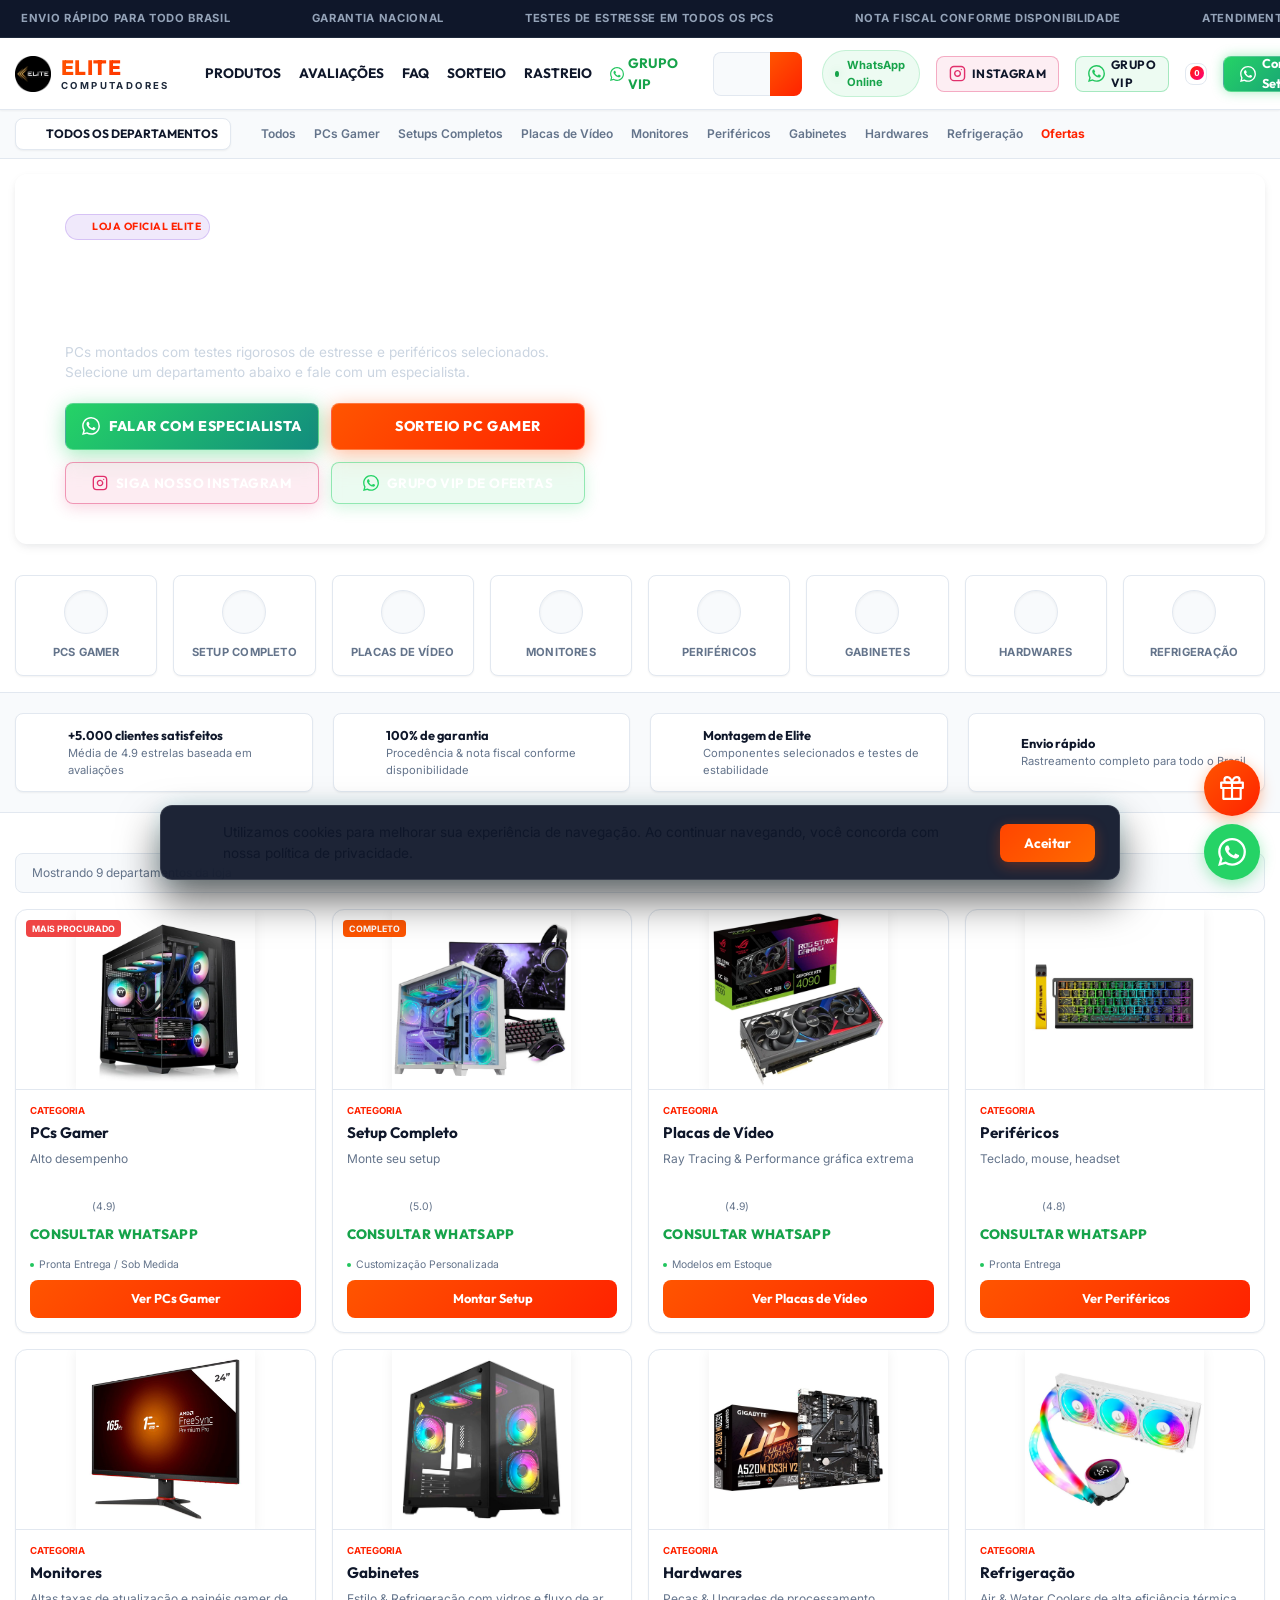
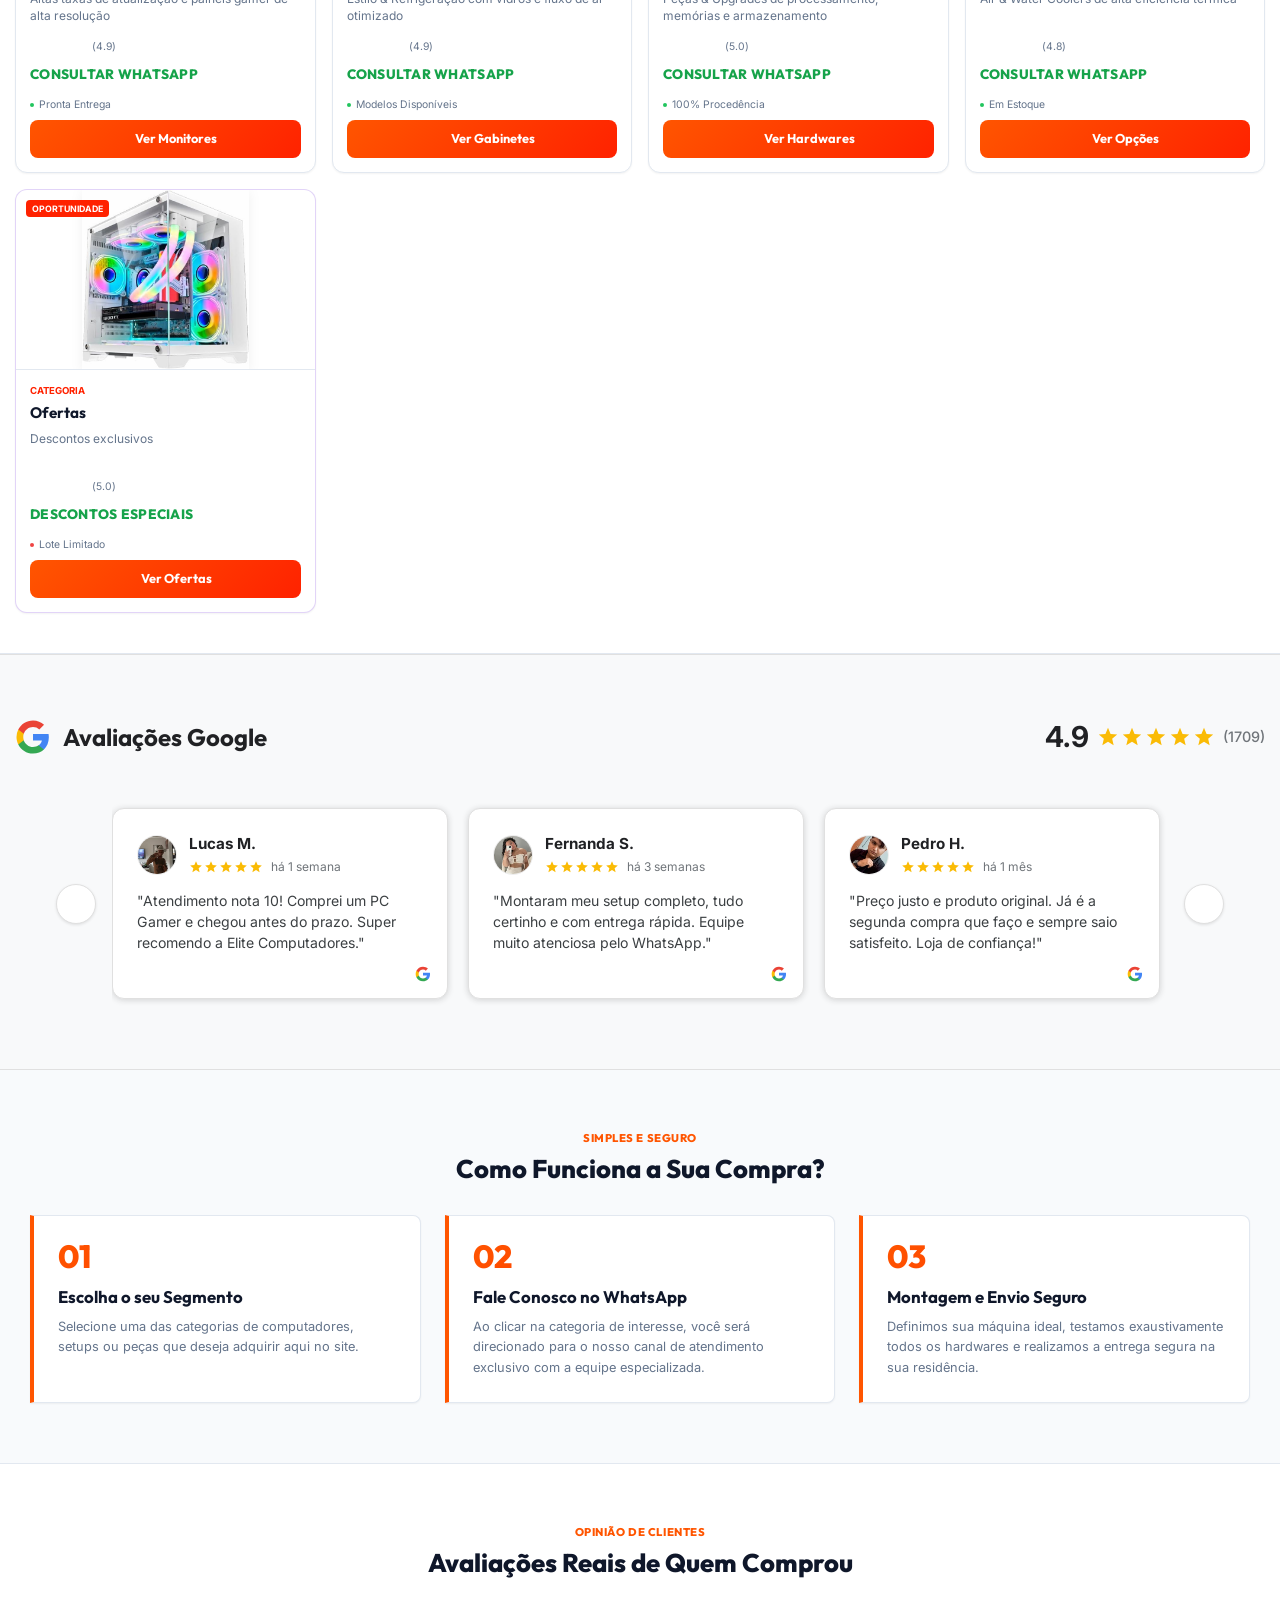
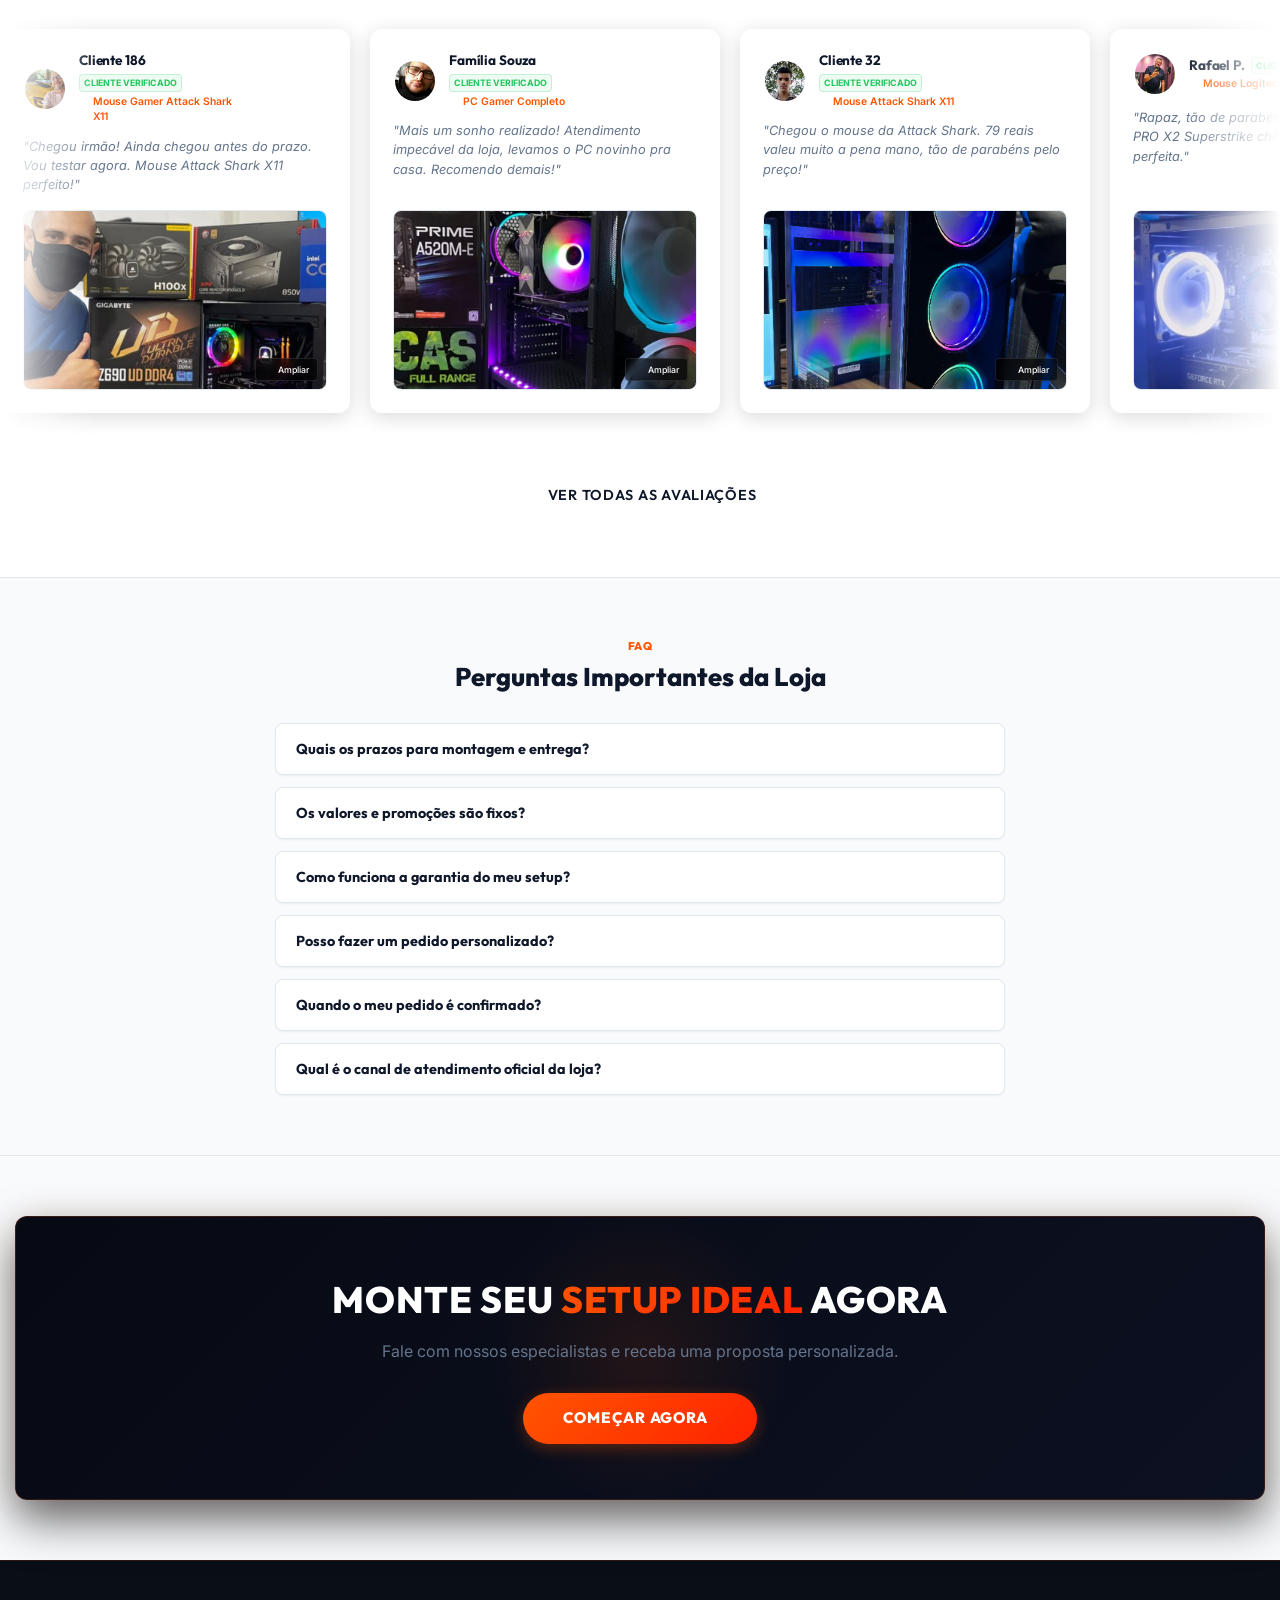
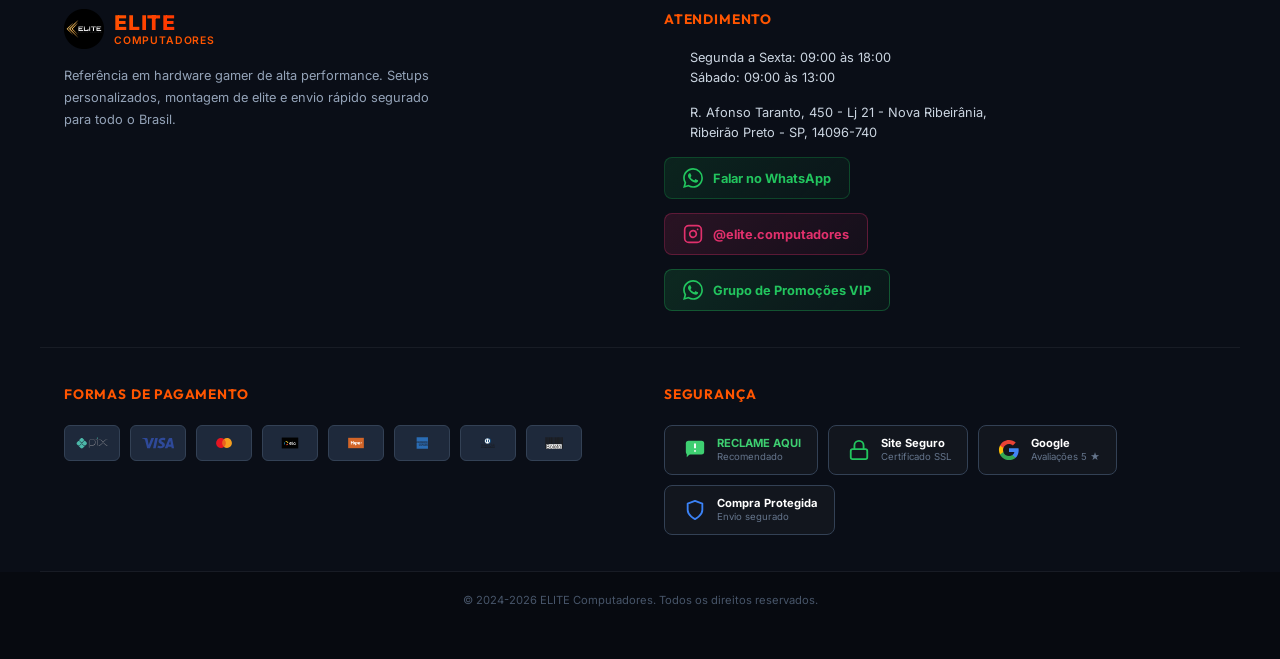
==== index.html @ 99e99018 "fix: atualizar link de convite do grupo vip de promocoes para novo link oficial" ====
<!DOCTYPE html>
<html lang="pt-BR">
<head>
    
    
    
    
    
    
    
    
    <meta charset="UTF-8">
    <meta name="viewport" content="width=device-width, initial-scale=1.0, maximum-scale=5.0">
    <meta name="referrer" content="strict-origin-when-cross-origin">
    <meta http-equiv="X-Content-Type-Options" content="nosniff">
    <title>ELITE COMPUTADORES — E-Shop de Alta Performance Gamer</title>
    
    <!-- SEO Meta Tags -->
    <meta name="description" content="A maior vitrine gamer de alta performance. Encontre PCs Gamer, Gabinetes, Hardwares e periféricos com garantia nacional, montagem profissional e envio para todo o Brasil. Atendimento exclusivo via WhatsApp.">
    <meta name="keywords" content="PC Gamer, Setup Completo, Hardware Gamer, Placa de Vídeo, Computador Gamer, Elite Computadores">
    
    <!-- Open Graph (Facebook / WhatsApp / Discord) -->
    <meta property="og:type" content="website">
    <meta property="og:title" content="ELITE COMPUTADORES — E-Shop Gamer de Elite">
    <meta property="og:description" content="A maior vitrine gamer de alta performance. PCs Gamer e setups sob medida com montagem e testes antes do envio. Fale com um especialista.">
    <meta property="og:image" content="imgs/logo-elite.png">
    <link rel="icon" type="image/png" href="imgs/logo-elite.png">
    <meta property="og:url" content="https://elitecomputadores.com">

    <!-- Fonts -->
    <link rel="preconnect" href="https://fonts.googleapis.com">
    <link rel="preconnect" href="https://fonts.gstatic.com" crossorigin>
    <link href="https://fonts.googleapis.com/css2?family=Inter:wght@300;400;500;600;700&family=Outfit:wght@400;500;600;700;800&display=swap" rel="stylesheet">
    
    <!-- Lucide Icons via CDN -->
    <script src="https://unpkg.com/lucide@latest"></script>

    <!-- Project Stylesheet -->
    <link rel="stylesheet" href="index.css">
    <link rel="canonical" href="https://elitecomputadores.com.br/">
    <script type="application/ld+json">
    {
      "@context": "https://schema.org",
      "@type": "Store",
      "name": "ELITE COMPUTADORES",
      "description": "Referência em hardware gamer de alta performance. Desenvolvemos setups personalizados com peças selecionadas, montagem de elite e envio rápido segurado.",
      "url": "https://elitecomputadores.com.br/",
      "telephone": "+5511999999999",
      "paymentAccepted": "Pix, Cartão de Crédito",
      "priceRange": "$$",
      "aggregateRating": {
        "@type": "AggregateRating",
        "ratingValue": "4.9",
        "reviewCount": "186"
      }
    }
    </script>
    <meta name="robots" content="index, follow">
    <meta name="author" content="ELITE Computadores">
</head>
<body>

    <!-- TOP ANNOUNCEMENT BAR (ESTILO TICKER ROTATIVO) -->
    <div class="top-bar">
        <div class="top-bar-ticker">
            <div class="ticker-track">
                <span class="ticker-item"><i data-lucide="truck" class="icon-sm"></i> Envio rápido para todo Brasil</span>
                <span class="ticker-item"><i data-lucide="shield-check" class="icon-sm"></i> Garantia nacional</span>
                <span class="ticker-item"><i data-lucide="cpu" class="icon-sm"></i> Testes de estresse em todos os PCs</span>
                <span class="ticker-item"><i data-lucide="file-text" class="icon-sm"></i> Nota fiscal conforme disponibilidade</span>
                <span class="ticker-item"><i data-lucide="message-square" class="icon-sm"></i> Atendimento 100% pelo WhatsApp</span>
            </div>
            <div class="ticker-track">
                <span class="ticker-item"><i data-lucide="truck" class="icon-sm"></i> Envio rápido para todo Brasil</span>
                <span class="ticker-item"><i data-lucide="shield-check" class="icon-sm"></i> Garantia nacional</span>
                <span class="ticker-item"><i data-lucide="cpu" class="icon-sm"></i> Testes de estresse em todos os PCs</span>
                <span class="ticker-item"><i data-lucide="file-text" class="icon-sm"></i> Nota fiscal conforme disponibilidade</span>
                <span class="ticker-item"><i data-lucide="message-square" class="icon-sm"></i> Atendimento 100% pelo WhatsApp</span>
            </div>
        </div>
    </div>

    <!-- MAIN DENSE HEADER (E-COMMERCE STYLE) -->
    <header class="main-header">
        <div class="header-container">
            <!-- Logo Oficial Elite Computadores -->
            <a href="index.html" class="logo" aria-label="ELITE COMPUTADORES Home">
                <img src="imgs/logo-elite.png" alt="Elite Computadores Logo" class="logo-img">
                <div class="logo-text">
                    <span class="logo-brand">ELITE</span>
                    <span class="logo-sub">COMPUTADORES</span>
                </div>
            </a>

            <!-- Menu Horizontal Desktop (Navegação de Seções e Páginas) -->
            <nav class="header-nav hide-mobile" style="display: flex; align-items: center; gap: 18px; margin: 0 15px;">
                <a href="#vitrine" class="header-nav-link" style="font-family: var(--font-title); font-size: 0.85rem; font-weight: 700; color: var(--text-main); text-transform: uppercase; transition: var(--transition-fast);">Produtos</a>
                <a href="#depoimentos" class="header-nav-link" style="font-family: var(--font-title); font-size: 0.85rem; font-weight: 700; color: var(--text-main); text-transform: uppercase; transition: var(--transition-fast);">Avaliações</a>
                <a href="#faq" class="header-nav-link" style="font-family: var(--font-title); font-size: 0.85rem; font-weight: 700; color: var(--text-main); text-transform: uppercase; transition: var(--transition-fast);">FAQ</a>
                <a href="sorteio.html" class="header-nav-link" style="font-family: var(--font-title); font-size: 0.85rem; font-weight: 700; color: var(--text-main); text-transform: uppercase; transition: var(--transition-fast);">Sorteio</a>
                <a href="rastreio.html" class="header-nav-link" style="font-family: var(--font-title); font-size: 0.85rem; font-weight: 700; color: var(--text-main); text-transform: uppercase; transition: var(--transition-fast);">Rastreio</a>
                <a href="https://chat.whatsapp.com/D4b1AcOFffw7P0IiayX7k9?s=cl&p=i&mlu=4&ilr=4" target="_blank" rel="noopener noreferrer" class="header-nav-link header-nav-vip-link" title="Grupo VIP de Ofertas">
                    <svg viewBox="0 0 24 24" width="14" height="14" fill="#22c55e" style="flex-shrink: 0;"><path d="M17.472 14.382c-.297-.149-1.758-.867-2.03-.967-.273-.099-.471-.148-.67.15-.197.297-.767.966-.94 1.164-.173.199-.347.223-.644.075-.297-.15-1.255-.463-2.39-1.475-.883-.788-1.48-1.761-1.653-2.059-.173-.297-.018-.458.13-.606.134-.133.298-.347.446-.52.149-.174.198-.298.298-.497.099-.198.05-.371-.025-.52-.075-.149-.669-1.612-.916-2.207-.242-.579-.487-.5-.669-.51-.173-.008-.371-.01-.57-.01-.198 0-.52.074-.792.372-.272.297-1.04 1.016-1.04 2.479 0 1.462 1.065 2.875 1.213 3.074.149.198 2.096 3.2 5.077 4.487.709.306 1.262.489 1.694.625.712.227 1.36.195 1.871.118.571-.085 1.758-.719 2.006-1.413.248-.694.248-1.289.173-1.413-.074-.124-.272-.198-.57-.347m-5.421 7.403h-.004a9.87 9.87 0 01-5.031-1.378l-.361-.214-3.741.982.998-3.648-.235-.374a9.86 9.86 0 01-1.51-5.26c.001-5.45 4.436-9.884 9.888-9.884 2.64 0 5.122 1.03 6.988 2.898a9.825 9.825 0 012.893 6.994c-.003 5.45-4.437 9.884-9.885 9.884m8.413-18.297A11.815 11.815 0 0012.05 0C5.495 0 .16 5.335.157 11.892c0 2.096.547 4.142 1.588 5.945L.057 24l6.305-1.654a11.882 11.882 0 005.683 1.448h.005c6.554 0 11.89-5.335 11.893-11.893a11.821 11.821 0 00-3.48-8.413z"/></svg>
                    <span>Grupo VIP</span>
                </a>
            </nav>

            <!-- Search Bar Funcional -->
            <div class="search-bar-wrapper">
                <div class="search-bar-input-container" style="height: 44px; display: flex;">
                    <i data-lucide="search" class="search-icon"></i>
                    <input type="text" id="live-search" placeholder="O que você está procurando hoje?" class="search-input" style="height: 100%; box-sizing: border-box;">
                    <button class="search-btn" aria-label="Buscar" style="height: 100%; box-sizing: border-box;"><i data-lucide="arrow-right"></i></button>
                </div>
            </div>

            <!-- Action Controls -->
            <div class="header-actions">
                <div class="header-status-badge">
                    <span class="status-dot animate-pulse"></span>
                    <span class="status-text">WhatsApp Online</span>
                </div>
                
                <!-- Instagram Direto no Header -->
                <a href="https://www.instagram.com/elit.ecomputadores?igsi=MTNkcmV0Zmp4YXcyMQ==" target="_blank" rel="noopener noreferrer" class="header-insta-btn" aria-label="Instagram da Loja" title="Instagram @elit.ecomputadores">
                    <svg xmlns="http://www.w3.org/2000/svg" width="18" height="18" viewBox="0 0 24 24" fill="none" stroke="currentColor" stroke-width="2" stroke-linecap="round" stroke-linejoin="round"><rect width="20" height="20" x="2" y="2" rx="5" ry="5"/><path d="M16 11.37A4 4 0 1 1 12.63 8 4 4 0 0 1 16 11.37z"/><line x1="17.5" x2="17.51" y1="6.5" y2="6.5"/></svg>
                    <span class="header-insta-text hide-mobile">Instagram</span>
                </a>

                <!-- Grupo VIP WhatsApp Direto no Header -->
                <a href="https://chat.whatsapp.com/D4b1AcOFffw7P0IiayX7k9?s=cl&p=i&mlu=4&ilr=4" target="_blank" rel="noopener noreferrer" class="header-vip-btn" aria-label="Grupo VIP de Promoções" title="Grupo VIP WhatsApp">
                    <svg viewBox="0 0 24 24" width="18" height="18" fill="currentColor" class="header-vip-icon"><path d="M17.472 14.382c-.297-.149-1.758-.867-2.03-.967-.273-.099-.471-.148-.67.15-.197.297-.767.966-.94 1.164-.173.199-.347.223-.644.075-.297-.15-1.255-.463-2.39-1.475-.883-.788-1.48-1.761-1.653-2.059-.173-.297-.018-.458.13-.606.134-.133.298-.347.446-.52.149-.174.198-.298.298-.497.099-.198.05-.371-.025-.52-.075-.149-.669-1.612-.916-2.207-.242-.579-.487-.5-.669-.51-.173-.008-.371-.01-.57-.01-.198 0-.52.074-.792.372-.272.297-1.04 1.016-1.04 2.479 0 1.462 1.065 2.875 1.213 3.074.149.198 2.096 3.2 5.077 4.487.709.306 1.262.489 1.694.625.712.227 1.36.195 1.871.118.571-.085 1.758-.719 2.006-1.413.248-.694.248-1.289.173-1.413-.074-.124-.272-.198-.57-.347m-5.421 7.403h-.004a9.87 9.87 0 01-5.031-1.378l-.361-.214-3.741.982.998-3.648-.235-.374a9.86 9.86 0 01-1.51-5.26c.001-5.45 4.436-9.884 9.888-9.884 2.64 0 5.122 1.03 6.988 2.898a9.825 9.825 0 012.893 6.994c-.003 5.45-4.437 9.884-9.885 9.884m8.413-18.297A11.815 11.815 0 0012.05 0C5.495 0 .16 5.335.157 11.892c0 2.096.547 4.142 1.588 5.945L.057 24l6.305-1.654a11.882 11.882 0 005.683 1.448h.005c6.554 0 11.89-5.335 11.893-11.893a11.821 11.821 0 00-3.48-8.413z"/></svg>
                    <span class="header-vip-text hide-mobile">Grupo VIP</span>
                </a>

                <button class="visual-btn cart-trigger-btn" aria-label="Visualizar Carrinho" id="cart-trigger">
                    <div class="cart-icon-wrapper">
                        <i data-lucide="shopping-cart"></i>
                        <span class="cart-badge">0</span>
                    </div>
                </button>

                <a href="https://wa.me/message/KPO2N7F7XGX2I1" class="btn-primary header-cta header-wpp-cta" target="_blank" rel="noopener noreferrer" style="height: 36px; box-sizing: border-box; display: inline-flex; align-items: center;">
                    <svg viewBox="0 0 24 24" width="16" height="16" fill="currentColor" style="flex-shrink: 0;"><path d="M17.472 14.382c-.297-.149-1.758-.867-2.03-.967-.273-.099-.471-.148-.67.15-.197.297-.767.966-.94 1.164-.173.199-.347.223-.644.075-.297-.15-1.255-.463-2.39-1.475-.883-.788-1.48-1.761-1.653-2.059-.173-.297-.018-.458.13-.606.134-.133.298-.347.446-.52.149-.174.198-.298.298-.497.099-.198.05-.371-.025-.52-.075-.149-.669-1.612-.916-2.207-.242-.579-.487-.5-.669-.51-.173-.008-.371-.01-.57-.01-.198 0-.52.074-.792.372-.272.297-1.04 1.016-1.04 2.479 0 1.462 1.065 2.875 1.213 3.074.149.198 2.096 3.2 5.077 4.487.709.306 1.262.489 1.694.625.712.227 1.36.195 1.871.118.571-.085 1.758-.719 2.006-1.413.248-.694.248-1.289.173-1.413-.074-.124-.272-.198-.57-.347m-5.421 7.403h-.004a9.87 9.87 0 01-5.031-1.378l-.361-.214-3.741.982.998-3.648-.235-.374a9.86 9.86 0 01-1.51-5.26c.001-5.45 4.436-9.884 9.888-9.884 2.64 0 5.122 1.03 6.988 2.898a9.825 9.825 0 012.893 6.994c-.003 5.45-4.437 9.884-9.885 9.884m8.413-18.297A11.815 11.815 0 0012.05 0C5.495 0 .16 5.335.157 11.892c0 2.096.547 4.142 1.588 5.945L.057 24l6.305-1.654a11.882 11.882 0 005.683 1.448h.005c6.554 0 11.89-5.335 11.893-11.893a11.821 11.821 0 00-3.48-8.413z"/></svg>
                    <span>Consultar <span class="hide-mobile">Setup</span></span>
                </a>
            </div>

            <!-- Hamburger Menu Mobile -->
            <button class="mobile-menu-toggle" aria-label="Abrir Menu" aria-expanded="false" id="menu-toggle">
                <i data-lucide="menu" style="width: 20px; height: 20px; stroke-width: 2.5px;"></i>
            </button>
        </div>
    </header>

    <!-- HORIZONTAL DEPARTMENTS NAV (TERABYTE STYLE) -->
    <nav class="departments-nav">
        <div class="departments-container">
            <div class="dept-dropdown-trigger" id="dept-all-trigger">
                <i data-lucide="menu" class="icon-sm"></i> Todos os Departamentos
            </div>
            <div class="dept-links">
                <a href="#vitrine" class="dept-link" data-filter="all">Todos</a>
                <a href="#vitrine" class="dept-link" data-filter="pcs-gamer">PCs Gamer</a>
                <a href="#vitrine" class="dept-link" data-filter="setup-completo">Setups Completos</a>
                <a href="#vitrine" class="dept-link" data-filter="placas-video">Placas de Vídeo</a>
                <a href="#vitrine" class="dept-link" data-filter="monitores">Monitores</a>
                <a href="#vitrine" class="dept-link" data-filter="perifericos">Periféricos</a>
                <a href="#vitrine" class="dept-link" data-filter="gabinetes">Gabinetes</a>
                <a href="#vitrine" class="dept-link" data-filter="hardwares">Hardwares</a>
                <a href="#vitrine" class="dept-link" data-filter="refrigeracao">Refrigeração</a>
                <a href="#vitrine" class="dept-link text-purple" data-filter="ofertas"><i data-lucide="percent" class="icon-xs"></i> Ofertas</a>
            </div>
        </div>
    </nav>

    <!-- MOBILE NAVIGATION DRAWER (MENU LATERAL PREMIUM) -->
    <div class="mobile-nav" id="mobile-nav">
        <button class="mobile-menu-close" id="menu-close" aria-label="Fechar Menu">
            <i data-lucide="x"></i>
        </button>
        <nav class="mobile-nav-links" style="display: flex; flex-direction: column; gap: 4px; padding-top: 30px;">
            <h4 class="mobile-menu-title" style="margin-bottom: 15px; font-family: var(--font-title); font-size: 0.8rem; font-weight: 700; color: var(--text-muted); text-transform: uppercase; letter-spacing: 0.05em;">Navegação</h4>
            <a href="#vitrine" class="mobile-nav-item" style="min-height: 48px; display: flex; align-items: center; padding: 12px 16px; font-family: var(--font-title); font-size: 0.9rem; font-weight: 700; text-transform: uppercase; color: var(--text-main); border-radius: var(--radius-md); transition: var(--transition-fast);"><i data-lucide="shopping-bag" class="icon-sm" style="margin-right: 8px; color: var(--neon-cyan);"></i> Produtos</a>
            <a href="#depoimentos" class="mobile-nav-item" style="min-height: 48px; display: flex; align-items: center; padding: 12px 16px; font-family: var(--font-title); font-size: 0.9rem; font-weight: 700; text-transform: uppercase; color: var(--text-main); border-radius: var(--radius-md); transition: var(--transition-fast);"><i data-lucide="message-square" class="icon-sm" style="margin-right: 8px; color: var(--neon-cyan);"></i> Avaliações</a>
            <a href="#faq" class="mobile-nav-item" style="min-height: 48px; display: flex; align-items: center; padding: 12px 16px; font-family: var(--font-title); font-size: 0.9rem; font-weight: 700; text-transform: uppercase; color: var(--text-main); border-radius: var(--radius-md); transition: var(--transition-fast);"><i data-lucide="help-circle" class="icon-sm" style="margin-right: 8px; color: var(--neon-cyan);"></i> FAQ</a>
            <a href="sorteio.html" class="mobile-nav-item" style="min-height: 48px; display: flex; align-items: center; padding: 12px 16px; font-family: var(--font-title); font-size: 0.9rem; font-weight: 700; text-transform: uppercase; color: var(--text-main); border-radius: var(--radius-md); transition: var(--transition-fast);"><i data-lucide="gift" class="icon-sm" style="margin-right: 8px; color: var(--neon-purple);"></i> Sorteio</a>
            <a href="rastreio.html" class="mobile-nav-item" style="min-height: 48px; display: flex; align-items: center; padding: 12px 16px; font-family: var(--font-title); font-size: 0.9rem; font-weight: 700; text-transform: uppercase; color: var(--text-main); border-radius: var(--radius-md); transition: var(--transition-fast);"><i data-lucide="package" class="icon-sm" style="margin-right: 8px; color: var(--neon-purple);"></i> Rastreio</a>
            <a href="https://www.instagram.com/elit.ecomputadores?igsi=MTNkcmV0Zmp4YXcyMQ==" target="_blank" rel="noopener noreferrer" class="mobile-nav-item" style="min-height: 48px; display: flex; align-items: center; padding: 12px 16px; font-family: var(--font-title); font-size: 0.9rem; font-weight: 700; text-transform: uppercase; color: var(--text-main); border-radius: var(--radius-md); transition: var(--transition-fast);"><svg xmlns="http://www.w3.org/2000/svg" width="20" height="20" viewBox="0 0 24 24" fill="none" stroke="#e1306c" stroke-width="2" stroke-linecap="round" stroke-linejoin="round" style="margin-right: 8px; flex-shrink: 0;"><rect width="20" height="20" x="2" y="2" rx="5" ry="5"/><path d="M16 11.37A4 4 0 1 1 12.63 8 4 4 0 0 1 16 11.37z"/><line x1="17.5" x2="17.51" y1="6.5" y2="6.5"/></svg> Instagram</a>
            <a href="https://chat.whatsapp.com/D4b1AcOFffw7P0IiayX7k9?s=cl&p=i&mlu=4&ilr=4" target="_blank" rel="noopener noreferrer" class="mobile-nav-item mobile-nav-vip" style="min-height: 48px; display: flex; align-items: center; justify-content: space-between; padding: 12px 16px; font-family: var(--font-title); font-size: 0.9rem; font-weight: 700; text-transform: uppercase; color: var(--text-main); border-radius: var(--radius-md); transition: var(--transition-fast); background: rgba(34, 197, 94, 0.07); border: 1px solid rgba(34, 197, 94, 0.3); margin-top: 4px;">
                <span style="display: flex; align-items: center; gap: 8px;">
                    <svg viewBox="0 0 24 24" width="18" height="18" fill="#22c55e" style="flex-shrink: 0;"><path d="M17.472 14.382c-.297-.149-1.758-.867-2.03-.967-.273-.099-.471-.148-.67.15-.197.297-.767.966-.94 1.164-.173.199-.347.223-.644.075-.297-.15-1.255-.463-2.39-1.475-.883-.788-1.48-1.761-1.653-2.059-.173-.297-.018-.458.13-.606.134-.133.298-.347.446-.52.149-.174.198-.298.298-.497.099-.198.05-.371-.025-.52-.075-.149-.669-1.612-.916-2.207-.242-.579-.487-.5-.669-.51-.173-.008-.371-.01-.57-.01-.198 0-.52.074-.792.372-.272.297-1.04 1.016-1.04 2.479 0 1.462 1.065 2.875 1.213 3.074.149.198 2.096 3.2 5.077 4.487.709.306 1.262.489 1.694.625.712.227 1.36.195 1.871.118.571-.085 1.758-.719 2.006-1.413.248-.694.248-1.289.173-1.413-.074-.124-.272-.198-.57-.347m-5.421 7.403h-.004a9.87 9.87 0 01-5.031-1.378l-.361-.214-3.741.982.998-3.648-.235-.374a9.86 9.86 0 01-1.51-5.26c.001-5.45 4.436-9.884 9.888-9.884 2.64 0 5.122 1.03 6.988 2.898a9.825 9.825 0 012.893 6.994c-.003 5.45-4.437 9.884-9.885 9.884m8.413-18.297A11.815 11.815 0 0012.05 0C5.495 0 .16 5.335.157 11.892c0 2.096.547 4.142 1.588 5.945L.057 24l6.305-1.654a11.882 11.882 0 005.683 1.448h.005c6.554 0 11.89-5.335 11.893-11.893a11.821 11.821 0 00-3.48-8.413z"/></svg>
                    Grupo VIP de Ofertas
                </span>
                <span style="background: #22c55e; color: #fff; font-size: 0.65rem; font-weight: 800; padding: 2px 7px; border-radius: 999px; letter-spacing: 0.04em;">PROMO</span>
            </a>
            
            <hr class="mobile-menu-divider" style="margin: 20px 0; border: none; border-top: 1px solid var(--border-color);">
            
            <div style="display: flex; align-items: center; gap: 8px; background-color: rgba(34, 197, 94, 0.08); border: 1px solid rgba(34, 197, 94, 0.2); padding: 10px 14px; border-radius: var(--radius-md); margin-bottom: 12px;">
                <span class="status-dot animate-pulse" style="width: 6px; height: 6px; background-color: #22c55e; border-radius: 50%; display: inline-block; box-shadow: 0 0 8px #22c55e;"></span>
                <span style="font-size: 0.75rem; color: #fff; font-weight: 700;">WhatsApp Ativo Online</span>
            </div>
            
            <a href="https://wa.me/message/KPO2N7F7XGX2I1" class="btn-primary w-full text-center" target="_blank" rel="noopener noreferrer" style="min-height: 48px; display: inline-flex; align-items: center; justify-content: center; gap: 8px; box-sizing: border-box;">
                <i data-lucide="message-square" class="icon-md"></i> Consultar WhatsApp
            </a>
        </nav>
    </div>

    <!-- BACKDROP DO MENU MOBILE -->
    <div class="mobile-nav-backdrop" id="mobile-nav-backdrop"></div>

    <!-- MAIN APP SHELL -->
    <main>
        
        <!-- E-COMMERCE HERO SLIDER / PROMO BANNER (TERABYTE STYLE) -->
        <section class="promo-slider-section">
            <div class="slider-container">
                <div class="slider-wrapper">
                    <!-- Slide 1 -->
                    <div class="promo-slide active">
                        <div class="slide-content">
                            <span class="slide-tag"><i data-lucide="zap" class="icon-sm"></i> Loja Oficial Elite</span>
                            <h2 class="slide-title">Equipamentos Gamer de Alta Performance</h2>
                            <p class="slide-subtitle">PCs montados com testes rigorosos de estresse e periféricos selecionados. Selecione um departamento abaixo e fale com um especialista.</p>
                            <div class="slide-actions hero-actions-grid">
                                <a href="https://wa.me/message/KPO2N7F7XGX2I1" class="btn-hero-wpp" target="_blank" rel="noopener noreferrer">
                                    <svg viewBox="0 0 24 24" width="18" height="18" fill="currentColor" class="hero-wpp-svg"><path d="M17.472 14.382c-.297-.149-1.758-.867-2.03-.967-.273-.099-.471-.148-.67.15-.197.297-.767.966-.94 1.164-.173.199-.347.223-.644.075-.297-.15-1.255-.463-2.39-1.475-.883-.788-1.48-1.761-1.653-2.059-.173-.297-.018-.458.13-.606.134-.133.298-.347.446-.52.149-.174.198-.298.298-.497.099-.198.05-.371-.025-.52-.075-.149-.669-1.612-.916-2.207-.242-.579-.487-.5-.669-.51-.173-.008-.371-.01-.57-.01-.198 0-.52.074-.792.372-.272.297-1.04 1.016-1.04 2.479 0 1.462 1.065 2.875 1.213 3.074.149.198 2.096 3.2 5.077 4.487.709.306 1.262.489 1.694.625.712.227 1.36.195 1.871.118.571-.085 1.758-.719 2.006-1.413.248-.694.248-1.289.173-1.413-.074-.124-.272-.198-.57-.347m-5.421 7.403h-.004a9.87 9.87 0 01-5.031-1.378l-.361-.214-3.741.982.998-3.648-.235-.374a9.86 9.86 0 01-1.51-5.26c.001-5.45 4.436-9.884 9.888-9.884 2.64 0 5.122 1.03 6.988 2.898a9.825 9.825 0 012.893 6.994c-.003 5.45-4.437 9.884-9.885 9.884m8.413-18.297A11.815 11.815 0 0012.05 0C5.495 0 .16 5.335.157 11.892c0 2.096.547 4.142 1.588 5.945L.057 24l6.305-1.654a11.882 11.882 0 005.683 1.448h.005c6.554 0 11.89-5.335 11.893-11.893a11.821 11.821 0 00-3.48-8.413z"/></svg>
                                    <span>Falar com Especialista</span>
                                </a>
                                <a href="sorteio.html" class="btn-hero-sorteio">
                                    <i data-lucide="gift" class="icon-sm"></i>
                                    <span>Sorteio PC Gamer</span>
                                </a>
                                <a href="https://www.instagram.com/elit.ecomputadores?igsi=MTNkcmV0Zmp4YXcyMQ==" class="btn-hero-insta" target="_blank" rel="noopener noreferrer">
                                    <svg xmlns="http://www.w3.org/2000/svg" width="16" height="16" viewBox="0 0 24 24" fill="none" stroke="currentColor" stroke-width="2" stroke-linecap="round" stroke-linejoin="round" class="hero-insta-svg"><rect width="20" height="20" x="2" y="2" rx="5" ry="5"/><path d="M16 11.37A4 4 0 1 1 12.63 8 4 4 0 0 1 16 11.37z"/><line x1="17.5" x2="17.51" y1="6.5" y2="6.5"/></svg>
                                    <span class="hero-btn-text-desk">Siga nosso Instagram</span>
                                    <span class="hero-btn-text-mob">Instagram</span>
                                </a>
                                <a href="https://chat.whatsapp.com/D4b1AcOFffw7P0IiayX7k9?s=cl&p=i&mlu=4&ilr=4" class="btn-hero-vip" target="_blank" rel="noopener noreferrer">
                                    <svg viewBox="0 0 24 24" width="16" height="16" fill="currentColor" class="hero-vip-wpp-svg"><path d="M17.472 14.382c-.297-.149-1.758-.867-2.03-.967-.273-.099-.471-.148-.67.15-.197.297-.767.966-.94 1.164-.173.199-.347.223-.644.075-.297-.15-1.255-.463-2.39-1.475-.883-.788-1.48-1.761-1.653-2.059-.173-.297-.018-.458.13-.606.134-.133.298-.347.446-.52.149-.174.198-.298.298-.497.099-.198.05-.371-.025-.52-.075-.149-.669-1.612-.916-2.207-.242-.579-.487-.5-.669-.51-.173-.008-.371-.01-.57-.01-.198 0-.52.074-.792.372-.272.297-1.04 1.016-1.04 2.479 0 1.462 1.065 2.875 1.213 3.074.149.198 2.096 3.2 5.077 4.487.709.306 1.262.489 1.694.625.712.227 1.36.195 1.871.118.571-.085 1.758-.719 2.006-1.413.248-.694.248-1.289.173-1.413-.074-.124-.272-.198-.57-.347m-5.421 7.403h-.004a9.87 9.87 0 01-5.031-1.378l-.361-.214-3.741.982.998-3.648-.235-.374a9.86 9.86 0 01-1.51-5.26c.001-5.45 4.436-9.884 9.888-9.884 2.64 0 5.122 1.03 6.988 2.898a9.825 9.825 0 012.893 6.994c-.003 5.45-4.437 9.884-9.885 9.884m8.413-18.297A11.815 11.815 0 0012.05 0C5.495 0 .16 5.335.157 11.892c0 2.096.547 4.142 1.588 5.945L.057 24l6.305-1.654a11.882 11.882 0 005.683 1.448h.005c6.554 0 11.89-5.335 11.893-11.893a11.821 11.821 0 00-3.48-8.413z"/></svg>
                                    <span class="hero-btn-text-desk">Grupo VIP de Ofertas</span>
                                    <span class="hero-btn-text-mob">Grupo VIP</span>
                                </a>
                            </div>
                        </div>
                        <div class="slide-visual">
                            <div class="slider-pc-glowing">
                                <div class="glow-shadow"></div>
                                <div class="slider-cabinet">
                                    <div class="slider-cooler"></div>
                                    <div class="slider-fan fan-top"></div>
                                    <div class="slider-gpu"></div>
                                </div>
                            </div>
                        </div>
                    </div>
                </div>
            </div>
        </section>

        <!-- QUICK ACCESS DEPARTMENTS BAR (PCNOW STYLE) -->
        <section class="quick-departments">
            <div class="section-container">
                <div class="quick-dept-grid">
                    <a href="https://wa.me/message/KPO2N7F7XGX2I1" target="_blank" rel="noopener noreferrer" class="quick-dept-card" data-filter="pcs-gamer">
                        <div class="quick-dept-icon"><i data-lucide="monitor"></i></div>
                        <span>PCs Gamer</span>
                    </a>
                    <a href="https://wa.me/message/KPO2N7F7XGX2I1" target="_blank" rel="noopener noreferrer" class="quick-dept-card" data-filter="setup-completo">
                        <div class="quick-dept-icon"><i data-lucide="layout"></i></div>
                        <span>Setup Completo</span>
                    </a>
                    <a href="https://wa.me/message/KPO2N7F7XGX2I1" target="_blank" rel="noopener noreferrer" class="quick-dept-card" data-filter="placas-video">
                        <div class="quick-dept-icon"><i data-lucide="layers"></i></div>
                        <span>Placas de Vídeo</span>
                    </a>
                    <a href="https://wa.me/message/KPO2N7F7XGX2I1" target="_blank" rel="noopener noreferrer" class="quick-dept-card" data-filter="monitores">
                        <div class="quick-dept-icon"><i data-lucide="tv"></i></div>
                        <span>Monitores</span>
                    </a>
                    <a href="https://wa.me/message/KPO2N7F7XGX2I1" target="_blank" rel="noopener noreferrer" class="quick-dept-card" data-filter="perifericos">
                        <div class="quick-dept-icon"><i data-lucide="mouse"></i></div>
                        <span>Periféricos</span>
                    </a>
                    <a href="https://wa.me/message/KPO2N7F7XGX2I1" target="_blank" rel="noopener noreferrer" class="quick-dept-card" data-filter="gabinetes">
                        <div class="quick-dept-icon"><i data-lucide="box"></i></div>
                        <span>Gabinetes</span>
                    </a>
                    <a href="https://wa.me/message/KPO2N7F7XGX2I1" target="_blank" rel="noopener noreferrer" class="quick-dept-card" data-filter="hardwares">
                        <div class="quick-dept-icon"><i data-lucide="cpu"></i></div>
                        <span>Hardwares</span>
                    </a>
                    <a href="https://wa.me/message/KPO2N7F7XGX2I1" target="_blank" rel="noopener noreferrer" class="quick-dept-card" data-filter="refrigeracao">
                        <div class="quick-dept-icon"><i data-lucide="wind"></i></div>
                        <span>Refrigeração</span>
                    </a>
                </div>
            </div>
        </section>

        <!-- TRUST BAR -->
        <section class="trust-bar">
            <div class="section-container grid-4">
                <div class="trust-item">
                    <i data-lucide="users" class="text-cyan"></i>
                    <div class="trust-info">
                        <strong>+5.000 clientes satisfeitos</strong>
                        <span>Média de 4.9 estrelas baseada em avaliações</span>
                    </div>
                </div>
                <div class="trust-item">
                    <i data-lucide="shield-check" class="text-purple"></i>
                    <div class="trust-info">
                        <strong>100% de garantia</strong>
                        <span>Procedência & nota fiscal conforme disponibilidade</span>
                    </div>
                </div>
                <div class="trust-item">
                    <i data-lucide="cpu" class="text-cyan"></i>
                    <div class="trust-info">
                        <strong>Montagem de Elite</strong>
                        <span>Componentes selecionados e testes de estabilidade</span>
                    </div>
                </div>
                <div class="trust-item">
                    <i data-lucide="truck" class="text-purple"></i>
                    <div class="trust-info">
                        <strong>Envio rápido</strong>
                        <span>Rastreamento completo para todo o Brasil</span>
                    </div>
                </div>
            </div>
        </section>

        <!-- MAIN SHOP LAYOUT: SIDEBAR FILTERS + DENSE VITRINE DE CATEGORIAS (BRANCO E SEM PRODUTOS INDIVIDUAIS) -->
        <section class="shop-section" id="vitrine">
            <div class="shop-container">
                
                <!-- LEFT SIDEBAR FILTERS (DESKTOP) -->
                <aside class="shop-sidebar">
                    <div class="filter-group">
                        <h3 class="filter-title">Departamentos</h3>
                        <ul class="filter-list">
                            <li>
                                <button class="filter-btn active" data-filter="all">
                                    <span>Todos os Departamentos</span>
                                </button>
                            </li>
                            <li>
                                <button class="filter-btn" data-filter="pcs-gamer">
                                    <span>PCs Gamer</span>
                                </button>
                            </li>
                            <li>
                                <button class="filter-btn" data-filter="setup-completo">
                                    <span>Setups Completos</span>
                                </button>
                            </li>
                            <li>
                                <button class="filter-btn" data-filter="placas-video">
                                    <span>Placas de Vídeo</span>
                                </button>
                            </li>
                            <li>
                                <button class="filter-btn" data-filter="monitores">
                                    <span>Monitores Gamer</span>
                                </button>
                            </li>
                            <li>
                                <button class="filter-btn" data-filter="perifericos">
                                    <span>Periféricos</span>
                                </button>
                            </li>
                            <li>
                                <button class="filter-btn" data-filter="gabinetes">
                                    <span>Gabinetes</span>
                                </button>
                            </li>
                            <li>
                                <button class="filter-btn" data-filter="hardwares">
                                    <span>Hardwares & Peças</span>
                                </button>
                            </li>
                            <li>
                                <button class="filter-btn" data-filter="refrigeracao">
                                    <span>Refrigeração</span>
                                </button>
                            </li>
                            <li>
                                <button class="filter-btn" data-filter="ofertas">
                                    <span class="text-purple"><i data-lucide="percent" class="icon-xs"></i> Ofertas Especiais</span>
                                </button>
                            </li>
                        </ul>
                    </div>

                    <div class="filter-group">
                        <h3 class="filter-title">Disponibilidade</h3>
                        <ul class="filter-list-checkbox">
                            <li>
                                <label class="checkbox-label">
                                    <input type="checkbox" checked disabled>
                                    <span class="custom-checkbox"></span>
                                    <span>Pronta Entrega</span>
                                </label>
                            </li>
                            <li>
                                <label class="checkbox-label">
                                    <input type="checkbox" checked disabled>
                                    <span class="custom-checkbox"></span>
                                    <span>Customização sob Medida</span>
                                </label>
                            </li>
                        </ul>
                    </div>

                    <!-- Banner de Propaganda na Lateral -->
                    <div class="sidebar-promo-banner">
                        <div class="sidebar-promo-glow"></div>
                        <h4>Setup Gamer Sob Medida</h4>
                        <p>Nossos técnicos montam e validam o seu computador ideal em minutos.</p>
                        <a href="https://wa.me/message/KPO2N7F7XGX2I1" class="btn-primary w-full text-center" target="_blank" rel="noopener noreferrer">Chamar Especialista</a>
                    </div>
                </aside>

                <!-- RIGHT MAIN CATALOG VIEW (CATEGORIES AS PRODUCTS) -->
                <div class="shop-products-view">
                    
                    <div class="products-toolbar">
                        <div class="toolbar-results">
                            Mostrando <span id="results-count">9</span> departamentos da loja
                        </div>
                        <div class="mobile-filter-trigger-wrapper">
                            <button class="mobile-filter-trigger" id="mobile-filter-open">
                                <i data-lucide="sliders" class="icon-sm"></i> Filtrar Vitrine
                            </button>
                        </div>
                    </div>

                    <!-- DENSE E-COMMERCE GRID: 4 COLUMNS DESKTOP -->
                    <div class="products-dense-grid" id="catalog-grid">
                        
                        <!-- CARD 1: PCs Gamer (Elite Style) -->
                        <div class="catalog-card" data-category="pcs-gamer">
                            <span class="card-badge hot">Mais Procurado</span>
                            <div class="card-image-section">
                                <img src="imgs/pcs-gamer.webp" alt="PCs Gamer" class="card-category-img" loading="lazy">
                            </div>
                            <div class="card-body">
                                <div class="card-category-tag">Categoria</div>
                                <h3 class="card-title">PCs Gamer</h3>
                                <p class="card-desc">Alto desempenho</p>
                                <div class="card-rating">
                                    <i data-lucide="star" class="star-filled"></i>
                                    <i data-lucide="star" class="star-filled"></i>
                                    <i data-lucide="star" class="star-filled"></i>
                                    <i data-lucide="star" class="star-filled"></i>
                                    <i data-lucide="star" class="star-filled"></i>
                                    <span class="rating-val">(4.9)</span>
                                </div>
                                <div class="card-price-badge">Consultar WhatsApp</div>
                                <div class="card-footer">
                                    <span class="stock-status"><span class="dot-green"></span> Pronta Entrega / Sob Medida</span>
                                    <a href="https://wa.me/message/KPO2N7F7XGX2I1" target="_blank" rel="noopener noreferrer" class="btn-primary w-full wpp-conversion-btn" data-category="pcs-gamer">
                                        <i data-lucide="message-square" class="icon-md"></i> Ver PCs Gamer
                                    </a>
                                </div>
                            </div>
                        </div>

                        <!-- CARD 2: Setup Completo (Elite Style) -->
                        <div class="catalog-card" data-category="setup-completo">
                            <span class="card-badge new">Completo</span>
                            <div class="card-image-section">
                                <img src="imgs/setup-completo.webp" alt="Setup Completo" class="card-category-img" loading="lazy">
                            </div>
                            <div class="card-body">
                                <div class="card-category-tag">Categoria</div>
                                <h3 class="card-title">Setup Completo</h3>
                                <p class="card-desc">Monte seu setup</p>
                                <div class="card-rating">
                                    <i data-lucide="star" class="star-filled"></i>
                                    <i data-lucide="star" class="star-filled"></i>
                                    <i data-lucide="star" class="star-filled"></i>
                                    <i data-lucide="star" class="star-filled"></i>
                                    <i data-lucide="star" class="star-filled"></i>
                                    <span class="rating-val">(5.0)</span>
                                </div>
                                <div class="card-price-badge">Consultar WhatsApp</div>
                                <div class="card-footer">
                                    <span class="stock-status"><span class="dot-green"></span> Customização Personalizada</span>
                                    <a href="https://wa.me/message/KPO2N7F7XGX2I1" target="_blank" rel="noopener noreferrer" class="btn-primary w-full wpp-conversion-btn" data-category="setup-completo">
                                        <i data-lucide="message-square" class="icon-md"></i> Montar Setup
                                    </a>
                                </div>
                            </div>
                        </div>

                        <!-- CARD 3: Placas de Vídeo -->
                        <div class="catalog-card" data-category="placas-video">
                            <div class="card-image-section">
                                <img src="imgs/placas-video.webp" alt="Placas de Vídeo" class="card-category-img" loading="lazy">
                            </div>
                            <div class="card-body">
                                <div class="card-category-tag">Categoria</div>
                                <h3 class="card-title">Placas de Vídeo</h3>
                                <p class="card-desc">Ray Tracing & Performance gráfica extrema</p>
                                <div class="card-rating">
                                    <i data-lucide="star" class="star-filled"></i>
                                    <i data-lucide="star" class="star-filled"></i>
                                    <i data-lucide="star" class="star-filled"></i>
                                    <i data-lucide="star" class="star-filled"></i>
                                    <i data-lucide="star" class="star-filled"></i>
                                    <span class="rating-val">(4.9)</span>
                                </div>
                                <div class="card-price-badge">Consultar WhatsApp</div>
                                <div class="card-footer">
                                    <span class="stock-status"><span class="dot-green"></span> Modelos em Estoque</span>
                                    <a href="https://wa.me/message/KPO2N7F7XGX2I1" target="_blank" rel="noopener noreferrer" class="btn-primary w-full wpp-conversion-btn" data-category="placas-video">
                                        <i data-lucide="message-square" class="icon-md"></i> Ver Placas de Vídeo
                                    </a>
                                </div>
                            </div>
                        </div>

                        <!-- CARD 4: Periféricos (Elite Style) -->
                        <div class="catalog-card" data-category="perifericos">
                            <div class="card-image-section">
                                <img src="imgs/perifericos.jpg" alt="Periféricos" class="card-category-img" loading="lazy">
                            </div>
                            <div class="card-body">
                                <div class="card-category-tag">Categoria</div>
                                <h3 class="card-title">Periféricos</h3>
                                <p class="card-desc">Teclado, mouse, headset</p>
                                <div class="card-rating">
                                    <i data-lucide="star" class="star-filled"></i>
                                    <i data-lucide="star" class="star-filled"></i>
                                    <i data-lucide="star" class="star-filled"></i>
                                    <i data-lucide="star" class="star-filled"></i>
                                    <i data-lucide="star" class="star-filled"></i>
                                    <span class="rating-val">(4.8)</span>
                                </div>
                                <div class="card-price-badge">Consultar WhatsApp</div>
                                <div class="card-footer">
                                    <span class="stock-status"><span class="dot-green"></span> Pronta Entrega</span>
                                    <a href="https://wa.me/message/KPO2N7F7XGX2I1" target="_blank" rel="noopener noreferrer" class="btn-primary w-full wpp-conversion-btn" data-category="perifericos">
                                        <i data-lucide="message-square" class="icon-md"></i> Ver Periféricos
                                    </a>
                                </div>
                            </div>
                        </div>

                        <!-- CARD 5: Monitores -->
                        <div class="catalog-card" data-category="monitores">
                            <div class="card-image-section">
                                <img src="imgs/monitores.jpg" alt="Monitores Gamer" class="card-category-img" loading="lazy">
                            </div>
                            <div class="card-body">
                                <div class="card-category-tag">Categoria</div>
                                <h3 class="card-title">Monitores</h3>
                                <p class="card-desc">Altas taxas de atualização e painéis gamer de alta resolução</p>
                                <div class="card-rating">
                                    <i data-lucide="star" class="star-filled"></i>
                                    <i data-lucide="star" class="star-filled"></i>
                                    <i data-lucide="star" class="star-filled"></i>
                                    <i data-lucide="star" class="star-filled"></i>
                                    <i data-lucide="star" class="star-filled"></i>
                                    <span class="rating-val">(4.9)</span>
                                </div>
                                <div class="card-price-badge">Consultar WhatsApp</div>
                                <div class="card-footer">
                                    <span class="stock-status"><span class="dot-green"></span> Pronta Entrega</span>
                                    <a href="https://wa.me/message/KPO2N7F7XGX2I1" target="_blank" rel="noopener noreferrer" class="btn-primary w-full wpp-conversion-btn" data-category="monitores">
                                        <i data-lucide="message-square" class="icon-md"></i> Ver Monitores
                                    </a>
                                </div>
                            </div>
                        </div>

                        <!-- CARD 6: Gabinetes -->
                        <div class="catalog-card" data-category="gabinetes">
                            <div class="card-image-section">
                                <img src="imgs/gabinetes.jpg" alt="Gabinetes" class="card-category-img" loading="lazy">
                            </div>
                            <div class="card-body">
                                <div class="card-category-tag">Categoria</div>
                                <h3 class="card-title">Gabinetes</h3>
                                <p class="card-desc">Estilo & Refrigeração com vidros e fluxo de ar otimizado</p>
                                <div class="card-rating">
                                    <i data-lucide="star" class="star-filled"></i>
                                    <i data-lucide="star" class="star-filled"></i>
                                    <i data-lucide="star" class="star-filled"></i>
                                    <i data-lucide="star" class="star-filled"></i>
                                    <i data-lucide="star" class="star-filled"></i>
                                    <span class="rating-val">(4.9)</span>
                                </div>
                                <div class="card-price-badge">Consultar WhatsApp</div>
                                <div class="card-footer">
                                    <span class="stock-status"><span class="dot-green"></span> Modelos Disponíveis</span>
                                    <a href="https://wa.me/message/KPO2N7F7XGX2I1" target="_blank" rel="noopener noreferrer" class="btn-primary w-full wpp-conversion-btn" data-category="gabinetes">
                                        <i data-lucide="message-square" class="icon-md"></i> Ver Gabinetes
                                    </a>
                                </div>
                            </div>
                        </div>

                        <!-- CARD 7: Hardwares -->
                        <div class="catalog-card" data-category="hardwares">
                            <div class="card-image-section">
                                <img src="imgs/hardwares.webp" alt="Hardwares" class="card-category-img" loading="lazy">
                            </div>
                            <div class="card-body">
                                <div class="card-category-tag">Categoria</div>
                                <h3 class="card-title">Hardwares</h3>
                                <p class="card-desc">Peças & Upgrades de processamento, memórias e armazenamento</p>
                                <div class="card-rating">
                                    <i data-lucide="star" class="star-filled"></i>
                                    <i data-lucide="star" class="star-filled"></i>
                                    <i data-lucide="star" class="star-filled"></i>
                                    <i data-lucide="star" class="star-filled"></i>
                                    <i data-lucide="star" class="star-filled"></i>
                                    <span class="rating-val">(5.0)</span>
                                </div>
                                <div class="card-price-badge">Consultar WhatsApp</div>
                                <div class="card-footer">
                                    <span class="stock-status"><span class="dot-green"></span> 100% Procedência</span>
                                    <a href="https://wa.me/message/KPO2N7F7XGX2I1" target="_blank" rel="noopener noreferrer" class="btn-primary w-full wpp-conversion-btn" data-category="hardwares">
                                        <i data-lucide="message-square" class="icon-md"></i> Ver Hardwares
                                    </a>
                                </div>
                            </div>
                        </div>

                        <!-- CARD 8: Refrigeração -->
                        <div class="catalog-card" data-category="refrigeracao">
                            <div class="card-image-section">
                                <img src="imgs/refrigeracao.webp" alt="Refrigeração" class="card-category-img" loading="lazy">
                            </div>
                            <div class="card-body">
                                <div class="card-category-tag">Categoria</div>
                                <h3 class="card-title">Refrigeração</h3>
                                <p class="card-desc">Air & Water Coolers de alta eficiência térmica</p>
                                <div class="card-rating">
                                    <i data-lucide="star" class="star-filled"></i>
                                    <i data-lucide="star" class="star-filled"></i>
                                    <i data-lucide="star" class="star-filled"></i>
                                    <i data-lucide="star" class="star-filled"></i>
                                    <i data-lucide="star" class="star-filled"></i>
                                    <span class="rating-val">(4.8)</span>
                                </div>
                                <div class="card-price-badge">Consultar WhatsApp</div>
                                <div class="card-footer">
                                    <span class="stock-status"><span class="dot-green"></span> Em Estoque</span>
                                    <a href="https://wa.me/message/KPO2N7F7XGX2I1" target="_blank" rel="noopener noreferrer" class="btn-primary w-full wpp-conversion-btn" data-category="refrigeracao">
                                        <i data-lucide="message-square" class="icon-md"></i> Ver Opções
                                    </a>
                                </div>
                            </div>
                        </div>

                        <!-- CARD 9: Ofertas (Elite Style) -->
                        <div class="catalog-card highlight-card" data-category="ofertas">
                            <span class="card-badge promo">Oportunidade</span>
                            <div class="card-image-section">
                                <img src="imgs/ofertas.jpg" alt="Ofertas" class="card-category-img" loading="lazy">
                            </div>
                            <div class="card-body">
                                <div class="card-category-tag">Categoria</div>
                                <h3 class="card-title">Ofertas</h3>
                                <p class="card-desc">Descontos exclusivos</p>
                                <div class="card-rating">
                                    <i data-lucide="star" class="star-filled"></i>
                                    <i data-lucide="star" class="star-filled"></i>
                                    <i data-lucide="star" class="star-filled"></i>
                                    <i data-lucide="star" class="star-filled"></i>
                                    <i data-lucide="star" class="star-filled"></i>
                                    <span class="rating-val">(5.0)</span>
                                </div>
                                <div class="card-price-badge text-purple">Descontos Especiais</div>
                                <div class="card-footer">
                                    <span class="stock-status"><span class="dot-red"></span> Lote Limitado</span>
                                    <a href="https://wa.me/message/KPO2N7F7XGX2I1" target="_blank" rel="noopener noreferrer" class="btn-primary w-full wpp-conversion-btn" data-category="ofertas">
                                        <i data-lucide="message-square" class="icon-md"></i> Ver Ofertas
                                    </a>
                                </div>
                            </div>
                        </div>

                    </div>
                </div>

            </div>
        </section>

        <!-- SEÇÃO: AVALIAÇÕES GOOGLE STYLE -->
        <section class="google-reviews-section scroll-reveal" id="google-reviews">
            <div class="section-container">
                <div class="google-reviews-header">
                    <div class="google-logo-title">
                        <svg viewBox="0 0 24 24" class="google-header-logo" xmlns="http://www.w3.org/2000/svg">
                            <path d="M22.56 12.25c0-.78-.07-1.53-.2-2.25H12v4.26h5.92c-.26 1.37-1.04 2.53-2.21 3.31v2.77h3.57c2.08-1.92 3.28-4.74 3.28-8.1z" fill="#4285F4"/>
                            <path d="M12 23c2.97 0 5.46-.98 7.28-2.66l-3.57-2.77c-.98.66-2.23 1.06-3.71 1.06-2.86 0-5.29-1.93-6.16-4.53H2.18v2.84C3.99 20.53 7.7 23 12 23z" fill="#34A853"/>
                            <path d="M5.84 14.09A6.68 6.68 0 015.5 12c0-.72.12-1.42.34-2.09V7.07H2.18A11.05 11.05 0 001 12c0 1.78.43 3.46 1.18 4.93l3.66-2.84z" fill="#FBBC05"/>
                            <path d="M12 5.38c1.62 0 3.06.56 4.21 1.64l3.15-3.15C17.45 2.09 14.97 1 12 1 7.7 1 3.99 3.47 2.18 7.07l3.66 2.84c.87-2.6 3.3-4.53 6.16-4.53z" fill="#EA4335"/>
                        </svg>
                        <h2 class="google-title">Avaliações Google</h2>
                    </div>
                    
                    <div class="google-rating-summary">
                        <span class="google-rating-number">4.9</span>
                        <div class="google-stars">
                            <svg viewBox="0 0 24 24" class="google-star-svg"><path d="M12 17.27L18.18 21l-1.64-7.03L22 9.24l-7.19-.61L12 2 9.19 8.63 2 9.24l5.46 4.73L5.82 21z"/></svg>
                            <svg viewBox="0 0 24 24" class="google-star-svg"><path d="M12 17.27L18.18 21l-1.64-7.03L22 9.24l-7.19-.61L12 2 9.19 8.63 2 9.24l5.46 4.73L5.82 21z"/></svg>
                            <svg viewBox="0 0 24 24" class="google-star-svg"><path d="M12 17.27L18.18 21l-1.64-7.03L22 9.24l-7.19-.61L12 2 9.19 8.63 2 9.24l5.46 4.73L5.82 21z"/></svg>
                            <svg viewBox="0 0 24 24" class="google-star-svg"><path d="M12 17.27L18.18 21l-1.64-7.03L22 9.24l-7.19-.61L12 2 9.19 8.63 2 9.24l5.46 4.73L5.82 21z"/></svg>
                            <svg viewBox="0 0 24 24" class="google-star-svg"><path d="M12 17.27L18.18 21l-1.64-7.03L22 9.24l-7.19-.61L12 2 9.19 8.63 2 9.24l5.46 4.73L5.82 21z"/></svg>
                        </div>
                        <span class="google-rating-count">(1709)</span>
                    </div>
                </div>

                <div class="google-carousel-wrapper">
                    <button class="google-carousel-btn prev" aria-label="Avaliação anterior">
                        <i data-lucide="chevron-left"></i>
                    </button>
                    
                    <div class="google-reviews-carousel">
                        <!-- Card 1 -->
                        <div class="google-review-card">
                            <div class="google-card-header">
                                <img src="imgs/avatars/google-profile-1.jpg" alt="Foto de perfil de Lucas M." class="google-profile-img">
                                <div class="google-user-info">
                                    <h4 class="google-user-name">Lucas M.</h4>
                                    <div class="google-card-rating-row">
                                        <div class="google-card-stars">
                                            <svg viewBox="0 0 24 24" class="google-star-card-svg"><path d="M12 17.27L18.18 21l-1.64-7.03L22 9.24l-7.19-.61L12 2 9.19 8.63 2 9.24l5.46 4.73L5.82 21z"/></svg>
                                            <svg viewBox="0 0 24 24" class="google-star-card-svg"><path d="M12 17.27L18.18 21l-1.64-7.03L22 9.24l-7.19-.61L12 2 9.19 8.63 2 9.24l5.46 4.73L5.82 21z"/></svg>
                                            <svg viewBox="0 0 24 24" class="google-star-card-svg"><path d="M12 17.27L18.18 21l-1.64-7.03L22 9.24l-7.19-.61L12 2 9.19 8.63 2 9.24l5.46 4.73L5.82 21z"/></svg>
                                            <svg viewBox="0 0 24 24" class="google-star-card-svg"><path d="M12 17.27L18.18 21l-1.64-7.03L22 9.24l-7.19-.61L12 2 9.19 8.63 2 9.24l5.46 4.73L5.82 21z"/></svg>
                                            <svg viewBox="0 0 24 24" class="google-star-card-svg"><path d="M12 17.27L18.18 21l-1.64-7.03L22 9.24l-7.19-.61L12 2 9.19 8.63 2 9.24l5.46 4.73L5.82 21z"/></svg>
                                        </div>
                                        <span class="google-review-time">há 1 semana</span>
                                    </div>
                                </div>
                            </div>
                            <p class="google-review-text">"Atendimento nota 10! Comprei um PC Gamer e chegou antes do prazo. Super recomendo a Elite Computadores."</p>
                            <svg viewBox="0 0 24 24" class="google-card-logo" xmlns="http://www.w3.org/2000/svg">
                                <path d="M22.56 12.25c0-.78-.07-1.53-.2-2.25H12v4.26h5.92c-.26 1.37-1.04 2.53-2.21 3.31v2.77h3.57c2.08-1.92 3.28-4.74 3.28-8.1z" fill="#4285F4"/>
                                <path d="M12 23c2.97 0 5.46-.98 7.28-2.66l-3.57-2.77c-.98.66-2.23 1.06-3.71 1.06-2.86 0-5.29-1.93-6.16-4.53H2.18v2.84C3.99 20.53 7.7 23 12 23z" fill="#34A853"/>
                                <path d="M5.84 14.09A6.68 6.68 0 015.5 12c0-.72.12-1.42.34-2.09V7.07H2.18A11.05 11.05 0 001 12c0 1.78.43 3.46 1.18 4.93l3.66-2.84z" fill="#FBBC05"/>
                                <path d="M12 5.38c1.62 0 3.06.56 4.21 1.64l3.15-3.15C17.45 2.09 14.97 1 12 1 7.7 1 3.99 3.47 2.18 7.07l3.66 2.84c.87-2.6 3.3-4.53 6.16-4.53z" fill="#EA4335"/>
                            </svg>
                        </div>
                        
                        <!-- Card 2 -->
                        <div class="google-review-card">
                            <div class="google-card-header">
                                <img src="imgs/avatars/google-profile-2.jpg" alt="Foto de perfil de Fernanda S." class="google-profile-img">
                                <div class="google-user-info">
                                    <h4 class="google-user-name">Fernanda S.</h4>
                                    <div class="google-card-rating-row">
                                        <div class="google-card-stars">
                                            <svg viewBox="0 0 24 24" class="google-star-card-svg"><path d="M12 17.27L18.18 21l-1.64-7.03L22 9.24l-7.19-.61L12 2 9.19 8.63 2 9.24l5.46 4.73L5.82 21z"/></svg>
                                            <svg viewBox="0 0 24 24" class="google-star-card-svg"><path d="M12 17.27L18.18 21l-1.64-7.03L22 9.24l-7.19-.61L12 2 9.19 8.63 2 9.24l5.46 4.73L5.82 21z"/></svg>
                                            <svg viewBox="0 0 24 24" class="google-star-card-svg"><path d="M12 17.27L18.18 21l-1.64-7.03L22 9.24l-7.19-.61L12 2 9.19 8.63 2 9.24l5.46 4.73L5.82 21z"/></svg>
                                            <svg viewBox="0 0 24 24" class="google-star-card-svg"><path d="M12 17.27L18.18 21l-1.64-7.03L22 9.24l-7.19-.61L12 2 9.19 8.63 2 9.24l5.46 4.73L5.82 21z"/></svg>
                                            <svg viewBox="0 0 24 24" class="google-star-card-svg"><path d="M12 17.27L18.18 21l-1.64-7.03L22 9.24l-7.19-.61L12 2 9.19 8.63 2 9.24l5.46 4.73L5.82 21z"/></svg>
                                        </div>
                                        <span class="google-review-time">há 3 semanas</span>
                                    </div>
                                </div>
                            </div>
                            <p class="google-review-text">"Montaram meu setup completo, tudo certinho e com entrega rápida. Equipe muito atenciosa pelo WhatsApp."</p>
                            <svg viewBox="0 0 24 24" class="google-card-logo" xmlns="http://www.w3.org/2000/svg">
                                <path d="M22.56 12.25c0-.78-.07-1.53-.2-2.25H12v4.26h5.92c-.26 1.37-1.04 2.53-2.21 3.31v2.77h3.57c2.08-1.92 3.28-4.74 3.28-8.1z" fill="#4285F4"/>
                                <path d="M12 23c2.97 0 5.46-.98 7.28-2.66l-3.57-2.77c-.98.66-2.23 1.06-3.71 1.06-2.86 0-5.29-1.93-6.16-4.53H2.18v2.84C3.99 20.53 7.7 23 12 23z" fill="#34A853"/>
                                <path d="M5.84 14.09A6.68 6.68 0 015.5 12c0-.72.12-1.42.34-2.09V7.07H2.18A11.05 11.05 0 001 12c0 1.78.43 3.46 1.18 4.93l3.66-2.84z" fill="#FBBC05"/>
                                <path d="M12 5.38c1.62 0 3.06.56 4.21 1.64l3.15-3.15C17.45 2.09 14.97 1 12 1 7.7 1 3.99 3.47 2.18 7.07l3.66 2.84c.87-2.6 3.3-4.53 6.16-4.53z" fill="#EA4335"/>
                            </svg>
                        </div>
                        
                        <!-- Card 3 -->
                        <div class="google-review-card">
                            <div class="google-card-header">
                                <img src="imgs/avatars/google-profile-3.jpg" alt="Foto de perfil de Pedro H." class="google-profile-img">
                                <div class="google-user-info">
                                    <h4 class="google-user-name">Pedro H.</h4>
                                    <div class="google-card-rating-row">
                                        <div class="google-card-stars">
                                            <svg viewBox="0 0 24 24" class="google-star-card-svg"><path d="M12 17.27L18.18 21l-1.64-7.03L22 9.24l-7.19-.61L12 2 9.19 8.63 2 9.24l5.46 4.73L5.82 21z"/></svg>
                                            <svg viewBox="0 0 24 24" class="google-star-card-svg"><path d="M12 17.27L18.18 21l-1.64-7.03L22 9.24l-7.19-.61L12 2 9.19 8.63 2 9.24l5.46 4.73L5.82 21z"/></svg>
                                            <svg viewBox="0 0 24 24" class="google-star-card-svg"><path d="M12 17.27L18.18 21l-1.64-7.03L22 9.24l-7.19-.61L12 2 9.19 8.63 2 9.24l5.46 4.73L5.82 21z"/></svg>
                                            <svg viewBox="0 0 24 24" class="google-star-card-svg"><path d="M12 17.27L18.18 21l-1.64-7.03L22 9.24l-7.19-.61L12 2 9.19 8.63 2 9.24l5.46 4.73L5.82 21z"/></svg>
                                            <svg viewBox="0 0 24 24" class="google-star-card-svg"><path d="M12 17.27L18.18 21l-1.64-7.03L22 9.24l-7.19-.61L12 2 9.19 8.63 2 9.24l5.46 4.73L5.82 21z"/></svg>
                                        </div>
                                        <span class="google-review-time">há 1 mês</span>
                                    </div>
                                </div>
                            </div>
                            <p class="google-review-text">"Preço justo e produto original. Já é a segunda compra que faço e sempre saio satisfeito. Loja de confiança!"</p>
                            <svg viewBox="0 0 24 24" class="google-card-logo" xmlns="http://www.w3.org/2000/svg">
                                <path d="M22.56 12.25c0-.78-.07-1.53-.2-2.25H12v4.26h5.92c-.26 1.37-1.04 2.53-2.21 3.31v2.77h3.57c2.08-1.92 3.28-4.74 3.28-8.1z" fill="#4285F4"/>
                                <path d="M12 23c2.97 0 5.46-.98 7.28-2.66l-3.57-2.77c-.98.66-2.23 1.06-3.71 1.06-2.86 0-5.29-1.93-6.16-4.53H2.18v2.84C3.99 20.53 7.7 23 12 23z" fill="#34A853"/>
                                <path d="M5.84 14.09A6.68 6.68 0 015.5 12c0-.72.12-1.42.34-2.09V7.07H2.18A11.05 11.05 0 001 12c0 1.78.43 3.46 1.18 4.93l3.66-2.84z" fill="#FBBC05"/>
                                <path d="M12 5.38c1.62 0 3.06.56 4.21 1.64l3.15-3.15C17.45 2.09 14.97 1 12 1 7.7 1 3.99 3.47 2.18 7.07l3.66 2.84c.87-2.6 3.3-4.53 6.16-4.53z" fill="#EA4335"/>
                            </svg>
                        </div>

                        <!-- Card 4 -->
                        <div class="google-review-card">
                            <div class="google-card-header">
                                <img src="imgs/avatars/google-profile-4.jpg" alt="Foto de perfil de Juliana R." class="google-profile-img">
                                <div class="google-user-info">
                                    <h4 class="google-user-name">Juliana R.</h4>
                                    <div class="google-card-rating-row">
                                        <div class="google-card-stars">
                                            <svg viewBox="0 0 24 24" class="google-star-card-svg"><path d="M12 17.27L18.18 21l-1.64-7.03L22 9.24l-7.19-.61L12 2 9.19 8.63 2 9.24l5.46 4.73L5.82 21z"/></svg>
                                            <svg viewBox="0 0 24 24" class="google-star-card-svg"><path d="M12 17.27L18.18 21l-1.64-7.03L22 9.24l-7.19-.61L12 2 9.19 8.63 2 9.24l5.46 4.73L5.82 21z"/></svg>
                                            <svg viewBox="0 0 24 24" class="google-star-card-svg"><path d="M12 17.27L18.18 21l-1.64-7.03L22 9.24l-7.19-.61L12 2 9.19 8.63 2 9.24l5.46 4.73L5.82 21z"/></svg>
                                            <svg viewBox="0 0 24 24" class="google-star-card-svg"><path d="M12 17.27L18.18 21l-1.64-7.03L22 9.24l-7.19-.61L12 2 9.19 8.63 2 9.24l5.46 4.73L5.82 21z"/></svg>
                                            <svg viewBox="0 0 24 24" class="google-star-card-svg"><path d="M12 17.27L18.18 21l-1.64-7.03L22 9.24l-7.19-.61L12 2 9.19 8.63 2 9.24l5.46 4.73L5.82 21z"/></svg>
                                        </div>
                                        <span class="google-review-time">há 2 meses</span>
                                    </div>
                                </div>
                            </div>
                            <p class="google-review-text">"Comprei uma placa de vídeo e veio tudo certinho, embalagem perfeita. Nota fiscal veio também. Recomendo demais!"</p>
                            <svg viewBox="0 0 24 24" class="google-card-logo" xmlns="http://www.w3.org/2000/svg">
                                <path d="M22.56 12.25c0-.78-.07-1.53-.2-2.25H12v4.26h5.92c-.26 1.37-1.04 2.53-2.21 3.31v2.77h3.57c2.08-1.92 3.28-4.74 3.28-8.1z" fill="#4285F4"/>
                                <path d="M12 23c2.97 0 5.46-.98 7.28-2.66l-3.57-2.77c-.98.66-2.23 1.06-3.71 1.06-2.86 0-5.29-1.93-6.16-4.53H2.18v2.84C3.99 20.53 7.7 23 12 23z" fill="#34A853"/>
                                <path d="M5.84 14.09A6.68 6.68 0 015.5 12c0-.72.12-1.42.34-2.09V7.07H2.18A11.05 11.05 0 001 12c0 1.78.43 3.46 1.18 4.93l3.66-2.84z" fill="#FBBC05"/>
                                <path d="M12 5.38c1.62 0 3.06.56 4.21 1.64l3.15-3.15C17.45 2.09 14.97 1 12 1 7.7 1 3.99 3.47 2.18 7.07l3.66 2.84c.87-2.6 3.3-4.53 6.16-4.53z" fill="#EA4335"/>
                            </svg>
                        </div>

                        <!-- Card 5 -->
                        <div class="google-review-card">
                            <div class="google-card-header">
                                <img src="imgs/avatars/google-profile-5.jpg" alt="Foto de perfil de Diego S." class="google-profile-img">
                                <div class="google-user-info">
                                    <h4 class="google-user-name">Diego S.</h4>
                                    <div class="google-card-rating-row">
                                        <div class="google-card-stars">
                                            <svg viewBox="0 0 24 24" class="google-star-card-svg"><path d="M12 17.27L18.18 21l-1.64-7.03L22 9.24l-7.19-.61L12 2 9.19 8.63 2 9.24l5.46 4.73L5.82 21z"/></svg>
                                            <svg viewBox="0 0 24 24" class="google-star-card-svg"><path d="M12 17.27L18.18 21l-1.64-7.03L22 9.24l-7.19-.61L12 2 9.19 8.63 2 9.24l5.46 4.73L5.82 21z"/></svg>
                                            <svg viewBox="0 0 24 24" class="google-star-card-svg"><path d="M12 17.27L18.18 21l-1.64-7.03L22 9.24l-7.19-.61L12 2 9.19 8.63 2 9.24l5.46 4.73L5.82 21z"/></svg>
                                            <svg viewBox="0 0 24 24" class="google-star-card-svg"><path d="M12 17.27L18.18 21l-1.64-7.03L22 9.24l-7.19-.61L12 2 9.19 8.63 2 9.24l5.46 4.73L5.82 21z"/></svg>
                                            <svg viewBox="0 0 24 24" class="google-star-card-svg"><path d="M12 17.27L18.18 21l-1.64-7.03L22 9.24l-7.19-.61L12 2 9.19 8.63 2 9.24l5.46 4.73L5.82 21z"/></svg>
                                        </div>
                                        <span class="google-review-time">há 2 meses</span>
                                    </div>
                                </div>
                            </div>
                            <p class="google-review-text">"PC Gamer montado perfeito, roda tudo no talo. Atendimento pelo WhatsApp é rápido e resolve na hora."</p>
                            <svg viewBox="0 0 24 24" class="google-card-logo" xmlns="http://www.w3.org/2000/svg">
                                <path d="M22.56 12.25c0-.78-.07-1.53-.2-2.25H12v4.26h5.92c-.26 1.37-1.04 2.53-2.21 3.31v2.77h3.57c2.08-1.92 3.28-4.74 3.28-8.1z" fill="#4285F4"/>
                                <path d="M12 23c2.97 0 5.46-.98 7.28-2.66l-3.57-2.77c-.98.66-2.23 1.06-3.71 1.06-2.86 0-5.29-1.93-6.16-4.53H2.18v2.84C3.99 20.53 7.7 23 12 23z" fill="#34A853"/>
                                <path d="M5.84 14.09A6.68 6.68 0 015.5 12c0-.72.12-1.42.34-2.09V7.07H2.18A11.05 11.05 0 001 12c0 1.78.43 3.46 1.18 4.93l3.66-2.84z" fill="#FBBC05"/>
                                <path d="M12 5.38c1.62 0 3.06.56 4.21 1.64l3.15-3.15C17.45 2.09 14.97 1 12 1 7.7 1 3.99 3.47 2.18 7.07l3.66 2.84c.87-2.6 3.3-4.53 6.16-4.53z" fill="#EA4335"/>
                            </svg>
                        </div>

                        <!-- Card 6 -->
                        <div class="google-review-card">
                            <div class="google-card-header">
                                <img src="imgs/avatars/google-profile-6.jpg" alt="Foto de perfil de Camila T." class="google-profile-img">
                                <div class="google-user-info">
                                    <h4 class="google-user-name">Camila T.</h4>
                                    <div class="google-card-rating-row">
                                        <div class="google-card-stars">
                                            <svg viewBox="0 0 24 24" class="google-star-card-svg"><path d="M12 17.27L18.18 21l-1.64-7.03L22 9.24l-7.19-.61L12 2 9.19 8.63 2 9.24l5.46 4.73L5.82 21z"/></svg>
                                            <svg viewBox="0 0 24 24" class="google-star-card-svg"><path d="M12 17.27L18.18 21l-1.64-7.03L22 9.24l-7.19-.61L12 2 9.19 8.63 2 9.24l5.46 4.73L5.82 21z"/></svg>
                                            <svg viewBox="0 0 24 24" class="google-star-card-svg"><path d="M12 17.27L18.18 21l-1.64-7.03L22 9.24l-7.19-.61L12 2 9.19 8.63 2 9.24l5.46 4.73L5.82 21z"/></svg>
                                            <svg viewBox="0 0 24 24" class="google-star-card-svg"><path d="M12 17.27L18.18 21l-1.64-7.03L22 9.24l-7.19-.61L12 2 9.19 8.63 2 9.24l5.46 4.73L5.82 21z"/></svg>
                                            <svg viewBox="0 0 24 24" class="google-star-card-svg"><path d="M12 17.27L18.18 21l-1.64-7.03L22 9.24l-7.19-.61L12 2 9.19 8.63 2 9.24l5.46 4.73L5.82 21z"/></svg>
                                        </div>
                                        <span class="google-review-time">há 3 meses</span>
                                    </div>
                                </div>
                            </div>
                            <p class="google-review-text">"Melhor loja de informática que já comprei. Produto veio bem embalado e funcionando perfeitamente."</p>
                            <svg viewBox="0 0 24 24" class="google-card-logo" xmlns="http://www.w3.org/2000/svg">
                                <path d="M22.56 12.25c0-.78-.07-1.53-.2-2.25H12v4.26h5.92c-.26 1.37-1.04 2.53-2.21 3.31v2.77h3.57c2.08-1.92 3.28-4.74 3.28-8.1z" fill="#4285F4"/>
                                <path d="M12 23c2.97 0 5.46-.98 7.28-2.66l-3.57-2.77c-.98.66-2.23 1.06-3.71 1.06-2.86 0-5.29-1.93-6.16-4.53H2.18v2.84C3.99 20.53 7.7 23 12 23z" fill="#34A853"/>
                                <path d="M5.84 14.09A6.68 6.68 0 015.5 12c0-.72.12-1.42.34-2.09V7.07H2.18A11.05 11.05 0 001 12c0 1.78.43 3.46 1.18 4.93l3.66-2.84z" fill="#FBBC05"/>
                                <path d="M12 5.38c1.62 0 3.06.56 4.21 1.64l3.15-3.15C17.45 2.09 14.97 1 12 1 7.7 1 3.99 3.47 2.18 7.07l3.66 2.84c.87-2.6 3.3-4.53 6.16-4.53z" fill="#EA4335"/>
                            </svg>
                        </div>

                        <!-- Card 7 -->
                        <div class="google-review-card">
                            <div class="google-card-header">
                                <img src="imgs/avatars/google-profile-7.jpg" alt="Foto de perfil de Marcos V." class="google-profile-img">
                                <div class="google-user-info">
                                    <h4 class="google-user-name">Marcos V.</h4>
                                    <div class="google-card-rating-row">
                                        <div class="google-card-stars">
                                            <svg viewBox="0 0 24 24" class="google-star-card-svg"><path d="M12 17.27L18.18 21l-1.64-7.03L22 9.24l-7.19-.61L12 2 9.19 8.63 2 9.24l5.46 4.73L5.82 21z"/></svg>
                                            <svg viewBox="0 0 24 24" class="google-star-card-svg"><path d="M12 17.27L18.18 21l-1.64-7.03L22 9.24l-7.19-.61L12 2 9.19 8.63 2 9.24l5.46 4.73L5.82 21z"/></svg>
                                            <svg viewBox="0 0 24 24" class="google-star-card-svg"><path d="M12 17.27L18.18 21l-1.64-7.03L22 9.24l-7.19-.61L12 2 9.19 8.63 2 9.24l5.46 4.73L5.82 21z"/></svg>
                                            <svg viewBox="0 0 24 24" class="google-star-card-svg"><path d="M12 17.27L18.18 21l-1.64-7.03L22 9.24l-7.19-.61L12 2 9.19 8.63 2 9.24l5.46 4.73L5.82 21z"/></svg>
                                            <svg viewBox="0 0 24 24" class="google-star-card-svg"><path d="M12 17.27L18.18 21l-1.64-7.03L22 9.24l-7.19-.61L12 2 9.19 8.63 2 9.24l5.46 4.73L5.82 21z"/></svg>
                                        </div>
                                        <span class="google-review-time">há 4 meses</span>
                                    </div>
                                </div>
                            </div>
                            <p class="google-review-text">"Gabinete chegou perfeito, montagem super rápida. O atendimento pelo WhatsApp responde em minutos, muito bom."</p>
                            <svg viewBox="0 0 24 24" class="google-card-logo" xmlns="http://www.w3.org/2000/svg">
                                <path d="M22.56 12.25c0-.78-.07-1.53-.2-2.25H12v4.26h5.92c-.26 1.37-1.04 2.53-2.21 3.31v2.77h3.57c2.08-1.92 3.28-4.74 3.28-8.1z" fill="#4285F4"/>
                                <path d="M12 23c2.97 0 5.46-.98 7.28-2.66l-3.57-2.77c-.98.66-2.23 1.06-3.71 1.06-2.86 0-5.29-1.93-6.16-4.53H2.18v2.84C3.99 20.53 7.7 23 12 23z" fill="#34A853"/>
                                <path d="M5.84 14.09A6.68 6.68 0 015.5 12c0-.72.12-1.42.34-2.09V7.07H2.18A11.05 11.05 0 001 12c0 1.78.43 3.46 1.18 4.93l3.66-2.84z" fill="#FBBC05"/>
                                <path d="M12 5.38c1.62 0 3.06.56 4.21 1.64l3.15-3.15C17.45 2.09 14.97 1 12 1 7.7 1 3.99 3.47 2.18 7.07l3.66 2.84c.87-2.6 3.3-4.53 6.16-4.53z" fill="#EA4335"/>
                            </svg>
                        </div>

                        <!-- Card 8 -->
                        <div class="google-review-card">
                            <div class="google-card-header">
                                <img src="imgs/avatars/google-profile-8.jpg" alt="Foto de perfil de Ana P." class="google-profile-img">
                                <div class="google-user-info">
                                    <h4 class="google-user-name">Ana P.</h4>
                                    <div class="google-card-rating-row">
                                        <div class="google-card-stars">
                                            <svg viewBox="0 0 24 24" class="google-star-card-svg"><path d="M12 17.27L18.18 21l-1.64-7.03L22 9.24l-7.19-.61L12 2 9.19 8.63 2 9.24l5.46 4.73L5.82 21z"/></svg>
                                            <svg viewBox="0 0 24 24" class="google-star-card-svg"><path d="M12 17.27L18.18 21l-1.64-7.03L22 9.24l-7.19-.61L12 2 9.19 8.63 2 9.24l5.46 4.73L5.82 21z"/></svg>
                                            <svg viewBox="0 0 24 24" class="google-star-card-svg"><path d="M12 17.27L18.18 21l-1.64-7.03L22 9.24l-7.19-.61L12 2 9.19 8.63 2 9.24l5.46 4.73L5.82 21z"/></svg>
                                            <svg viewBox="0 0 24 24" class="google-star-card-svg"><path d="M12 17.27L18.18 21l-1.64-7.03L22 9.24l-7.19-.61L12 2 9.19 8.63 2 9.24l5.46 4.73L5.82 21z"/></svg>
                                            <svg viewBox="0 0 24 24" class="google-star-card-svg"><path d="M12 17.27L18.18 21l-1.64-7.03L22 9.24l-7.19-.61L12 2 9.19 8.63 2 9.24l5.46 4.73L5.82 21z"/></svg>
                                        </div>
                                        <span class="google-review-time">há 5 meses</span>
                                    </div>
                                </div>
                            </div>
                            <p class="google-review-text">"Comprei um monitor gamer e estou muito satisfeita. Entrega rápida e embalagem super protegida. Recomendo!"</p>
                            <svg viewBox="0 0 24 24" class="google-card-logo" xmlns="http://www.w3.org/2000/svg">
                                <path d="M22.56 12.25c0-.78-.07-1.53-.2-2.25H12v4.26h5.92c-.26 1.37-1.04 2.53-2.21 3.31v2.77h3.57c2.08-1.92 3.28-4.74 3.28-8.1z" fill="#4285F4"/>
                                <path d="M12 23c2.97 0 5.46-.98 7.28-2.66l-3.57-2.77c-.98.66-2.23 1.06-3.71 1.06-2.86 0-5.29-1.93-6.16-4.53H2.18v2.84C3.99 20.53 7.7 23 12 23z" fill="#34A853"/>
                                <path d="M5.84 14.09A6.68 6.68 0 015.5 12c0-.72.12-1.42.34-2.09V7.07H2.18A11.05 11.05 0 001 12c0 1.78.43 3.46 1.18 4.93l3.66-2.84z" fill="#FBBC05"/>
                                <path d="M12 5.38c1.62 0 3.06.56 4.21 1.64l3.15-3.15C17.45 2.09 14.97 1 12 1 7.7 1 3.99 3.47 2.18 7.07l3.66 2.84c.87-2.6 3.3-4.53 6.16-4.53z" fill="#EA4335"/>
                            </svg>
                        </div>

                        <!-- Card 9 -->
                        <div class="google-review-card">
                            <div class="google-card-header">
                                <img src="imgs/avatars/google-profile-9.jpg" alt="Foto de perfil de Thiago L." class="google-profile-img">
                                <div class="google-user-info">
                                    <h4 class="google-user-name">Thiago L.</h4>
                                    <div class="google-card-rating-row">
                                        <div class="google-card-stars">
                                            <svg viewBox="0 0 24 24" class="google-star-card-svg"><path d="M12 17.27L18.18 21l-1.64-7.03L22 9.24l-7.19-.61L12 2 9.19 8.63 2 9.24l5.46 4.73L5.82 21z"/></svg>
                                            <svg viewBox="0 0 24 24" class="google-star-card-svg"><path d="M12 17.27L18.18 21l-1.64-7.03L22 9.24l-7.19-.61L12 2 9.19 8.63 2 9.24l5.46 4.73L5.82 21z"/></svg>
                                            <svg viewBox="0 0 24 24" class="google-star-card-svg"><path d="M12 17.27L18.18 21l-1.64-7.03L22 9.24l-7.19-.61L12 2 9.19 8.63 2 9.24l5.46 4.73L5.82 21z"/></svg>
                                            <svg viewBox="0 0 24 24" class="google-star-card-svg"><path d="M12 17.27L18.18 21l-1.64-7.03L22 9.24l-7.19-.61L12 2 9.19 8.63 2 9.24l5.46 4.73L5.82 21z"/></svg>
                                            <svg viewBox="0 0 24 24" class="google-star-card-svg"><path d="M12 17.27L18.18 21l-1.64-7.03L22 9.24l-7.19-.61L12 2 9.19 8.63 2 9.24l5.46 4.73L5.82 21z"/></svg>
                                        </div>
                                        <span class="google-review-time">há 6 meses</span>
                                    </div>
                                </div>
                            </div>
                            <p class="google-review-text">"Primeira compra na Elite e já virou cliente fixo. PC montado com cuidado, tudo funcionando perfeito. Loja de verdade."</p>
                            <svg viewBox="0 0 24 24" class="google-card-logo" xmlns="http://www.w3.org/2000/svg">
                                <path d="M22.56 12.25c0-.78-.07-1.53-.2-2.25H12v4.26h5.92c-.26 1.37-1.04 2.53-2.21 3.31v2.77h3.57c2.08-1.92 3.28-4.74 3.28-8.1z" fill="#4285F4"/>
                                <path d="M12 23c2.97 0 5.46-.98 7.28-2.66l-3.57-2.77c-.98.66-2.23 1.06-3.71 1.06-2.86 0-5.29-1.93-6.16-4.53H2.18v2.84C3.99 20.53 7.7 23 12 23z" fill="#34A853"/>
                                <path d="M5.84 14.09A6.68 6.68 0 015.5 12c0-.72.12-1.42.34-2.09V7.07H2.18A11.05 11.05 0 001 12c0 1.78.43 3.46 1.18 4.93l3.66-2.84z" fill="#FBBC05"/>
                                <path d="M12 5.38c1.62 0 3.06.56 4.21 1.64l3.15-3.15C17.45 2.09 14.97 1 12 1 7.7 1 3.99 3.47 2.18 7.07l3.66 2.84c.87-2.6 3.3-4.53 6.16-4.53z" fill="#EA4335"/>
                            </svg>
                        </div>
                    </div>
                    
                    <button class="google-carousel-btn next" aria-label="Próxima avaliação">
                        <i data-lucide="chevron-right"></i>
                    </button>
                </div>
            </div>
        </section>

        <!-- SEÇÃO: COMO FUNCIONA O PROCESSO DE COMPRA -->
        <section class="how-it-works-section" id="como-funciona">
            <div class="section-container">
                <div class="section-header center">
                    <span class="section-subtitle">Simples e Seguro</span>
                    <h2 class="section-title">Como Funciona a Sua Compra?</h2>
                </div>

                <div class="steps-grid">
                    <div class="step-card">
                        <div class="step-number">01</div>
                        <h3 class="step-title">Escolha o seu Segmento</h3>
                        <p class="step-desc">Selecione uma das categorias de computadores, setups ou peças que deseja adquirir aqui no site.</p>
                    </div>
                    <div class="step-card">
                        <div class="step-number">02</div>
                        <h3 class="step-title">Fale Conosco no WhatsApp</h3>
                        <p class="step-desc">Ao clicar na categoria de interesse, você será direcionado para o nosso canal de atendimento exclusivo com a equipe especializada.</p>
                    </div>
                    <div class="step-card">
                        <div class="step-number">03</div>
                        <h3 class="step-title">Montagem e Envio Seguro</h3>
                        <p class="step-desc">Definimos sua máquina ideal, testamos exaustivamente todos os hardwares e realizamos a entrega segura na sua residência.</p>
                    </div>
                </div>
            </div>
        </section>

        <!-- SEÇÃO DE AVALIAÇÕES (PROVA SOCIAL - ESTEIRA CONTÍNUA) -->
        <section class="reviews-section" id="depoimentos" style="padding: 60px 0; border-bottom: 1px solid var(--border-color); background-color: var(--bg-primary); overflow: hidden;">
            <div class="section-container" style="max-width: 100%; padding: 0;">
                <div class="section-header center" style="text-align: center; margin-bottom: 30px; display: flex; flex-direction: column; align-items: center; width: 100%;">
                    <span class="section-subtitle">Opinião de Clientes</span>
                    <h2 class="section-title">Avaliações Reais de Quem Comprou</h2>
                </div>

                <!-- Ticker/Esteira contínua horizontal -->
                <div class="reviews-ticker-container">
                    <div class="reviews-track">
                        <!-- Card 1: Cliente 186 -->
                        <div class="review-slide" style="border: 1px solid rgba(255,255,255,0.06); background: rgba(255,255,255,0.01); backdrop-filter: blur(10px); box-shadow: 0 4px 20px rgba(0,0,0,0.15);">
                            <div class="review-card-top" style="display: flex; justify-content: space-between; align-items: flex-start; gap: 12px; width: 100%;">
                                <div style="display: flex; align-items: center; gap: 12px;">
                                    <img src="imgs/avatars/adriano.jpg" alt="Cliente 186" class="review-avatar" style="width: 44px; height: 44px; border-radius: 50%; object-fit: cover; border: 2px solid rgba(255,255,255,0.1); flex-shrink: 0;" onerror="this.src='data:image/svg+xml;utf8,<svg xmlns=%22http://www.w3.org/2000/svg%22 width=%2244%22 height=%2244%22 viewBox=%220 0 44 44%22><circle cx=%2222%22 cy=%2222%22 r=%2222%22 fill=%22%232563eb%22/><text x=%2250%%22 y=%2255%%22 fill=%22white%22 font-size=%2216%22 font-family=%22sans-serif%22 font-weight=%22bold%22 text-anchor=%22middle%22>C</text></svg>'">
                                    <div>
                                        <div style="display: flex; align-items: center; gap: 6px; flex-wrap: wrap;">
                                            <h3 class="review-author" style="margin: 0; font-size: 0.85rem; font-weight: 700; color: var(--text-main); letter-spacing: -0.01em;">Cliente 186</h3>
                                            <span style="font-size: 0.55rem; font-weight: 700; color: #22c55e; background-color: rgba(34, 197, 94, 0.08); border: 1px solid rgba(34, 197, 94, 0.2); padding: 1px 4px; border-radius: var(--radius-sm); text-transform: uppercase;">Cliente Verificado</span>
                                        </div>
                                        <span class="review-product" style="font-size: 0.65rem; color: var(--neon-cyan); display: flex; align-items: center; gap: 4px; font-weight: 600; margin-top: 2px;">
                                            <i data-lucide="tag" class="icon-xs" style="width: 10px; height: 10px;"></i> Mouse Gamer Attack Shark X11
                                        </span>
                                    </div>
                                </div>
                                <div class="stars-row" style="display: flex; gap: 2px; color: #eab308; margin-top: 4px;">
                                    <i data-lucide="star" class="star-filled" style="width: 12px; height: 12px; fill: currentColor;"></i>
                                    <i data-lucide="star" class="star-filled" style="width: 12px; height: 12px; fill: currentColor;"></i>
                                    <i data-lucide="star" class="star-filled" style="width: 12px; height: 12px; fill: currentColor;"></i>
                                    <i data-lucide="star" class="star-filled" style="width: 12px; height: 12px; fill: currentColor;"></i>
                                    <i data-lucide="star" class="star-filled" style="width: 12px; height: 12px; fill: currentColor;"></i>
                                </div>
                            </div>
                            <blockquote class="review-quote" style="margin: 12px 0 16px 0; font-size: 0.8rem; line-height: 1.5; color: var(--text-muted); font-style: italic; min-height: 48px;">
                                "Chegou irmão! Ainda chegou antes do prazo. Vou testar agora. Mouse Attack Shark X11 perfeito!"
                            </blockquote>
                            <div class="review-feed-container" style="width: 100%; height: 180px; border-radius: var(--radius-md); overflow: hidden; border: 1px solid var(--border-color); background-color: var(--bg-secondary); margin-top: auto; position: relative;">
                                <img src="imgs/feeds/feed1.PNG" alt="Feedback WhatsApp Cliente 186" class="review-feed-img" style="width: 100%; height: 100%; object-fit: cover; cursor: zoom-in; transition: transform 0.3s ease;" loading="lazy">
                                <div style="position: absolute; bottom: 8px; right: 8px; background: rgba(0,0,0,0.6); backdrop-filter: blur(4px); padding: 4px 8px; border-radius: var(--radius-sm); display: flex; align-items: center; gap: 4px; pointer-events: none; border: 1px solid rgba(255,255,255,0.1);">
                                    <i data-lucide="zoom-in" style="width: 10px; height: 10px; color: var(--neon-cyan);"></i>
                                    <span style="font-size: 0.55rem; color: #fff; font-weight: 500;">Ampliar</span>
                                </div>
                            </div>
                        </div>

                        <!-- Card 2: Família Souza -->
                        <div class="review-slide" style="border: 1px solid rgba(255,255,255,0.06); background: rgba(255,255,255,0.01); backdrop-filter: blur(10px); box-shadow: 0 4px 20px rgba(0,0,0,0.15);">
                            <div class="review-card-top" style="display: flex; justify-content: space-between; align-items: flex-start; gap: 12px; width: 100%;">
                                <div style="display: flex; align-items: center; gap: 12px;">
                                    <img src="imgs/avatars/tiago-s.jpg" alt="Família Souza" class="review-avatar" style="width: 44px; height: 44px; border-radius: 50%; object-fit: cover; border: 2px solid rgba(255,255,255,0.1); flex-shrink: 0;" onerror="this.src='data:image/svg+xml;utf8,<svg xmlns=%22http://www.w3.org/2000/svg%22 width=%2244%22 height=%2244%22 viewBox=%220 0 44 44%22><circle cx=%2222%22 cy=%2222%22 r=%2222%22 fill=%22%232563eb%22/><text x=%2250%%22 y=%2255%%22 fill=%22white%22 font-size=%2216%22 font-family=%22sans-serif%22 font-weight=%22bold%22 text-anchor=%22middle%22>F</text></svg>'">
                                    <div>
                                        <div style="display: flex; align-items: center; gap: 6px; flex-wrap: wrap;">
                                            <h3 class="review-author" style="margin: 0; font-size: 0.85rem; font-weight: 700; color: var(--text-main); letter-spacing: -0.01em;">Família Souza</h3>
                                            <span style="font-size: 0.55rem; font-weight: 700; color: #22c55e; background-color: rgba(34, 197, 94, 0.08); border: 1px solid rgba(34, 197, 94, 0.2); padding: 1px 4px; border-radius: var(--radius-sm); text-transform: uppercase;">Cliente Verificado</span>
                                        </div>
                                        <span class="review-product" style="font-size: 0.65rem; color: var(--neon-cyan); display: flex; align-items: center; gap: 4px; font-weight: 600; margin-top: 2px;">
                                            <i data-lucide="tag" class="icon-xs" style="width: 10px; height: 10px;"></i> PC Gamer Completo
                                        </span>
                                    </div>
                                </div>
                                <div class="stars-row" style="display: flex; gap: 2px; color: #eab308; margin-top: 4px;">
                                    <i data-lucide="star" class="star-filled" style="width: 12px; height: 12px; fill: currentColor;"></i>
                                    <i data-lucide="star" class="star-filled" style="width: 12px; height: 12px; fill: currentColor;"></i>
                                    <i data-lucide="star" class="star-filled" style="width: 12px; height: 12px; fill: currentColor;"></i>
                                    <i data-lucide="star" class="star-filled" style="width: 12px; height: 12px; fill: currentColor;"></i>
                                    <i data-lucide="star" class="star-filled" style="width: 12px; height: 12px; fill: currentColor;"></i>
                                </div>
                            </div>
                            <blockquote class="review-quote" style="margin: 12px 0 16px 0; font-size: 0.8rem; line-height: 1.5; color: var(--text-muted); font-style: italic; min-height: 48px;">
                                "Mais um sonho realizado! Atendimento impecável da loja, levamos o PC novinho pra casa. Recomendo demais!"
                            </blockquote>
                            <div class="review-feed-container" style="width: 100%; height: 180px; border-radius: var(--radius-md); overflow: hidden; border: 1px solid var(--border-color); background-color: var(--bg-secondary); margin-top: auto; position: relative;">
                                <img src="imgs/feeds/feed2.PNG" alt="Feedback WhatsApp Família Souza" class="review-feed-img" style="width: 100%; height: 100%; object-fit: cover; cursor: zoom-in; transition: transform 0.3s ease;" loading="lazy">
                                <div style="position: absolute; bottom: 8px; right: 8px; background: rgba(0,0,0,0.6); backdrop-filter: blur(4px); padding: 4px 8px; border-radius: var(--radius-sm); display: flex; align-items: center; gap: 4px; pointer-events: none; border: 1px solid rgba(255,255,255,0.1);">
                                    <i data-lucide="zoom-in" style="width: 10px; height: 10px; color: var(--neon-cyan);"></i>
                                    <span style="font-size: 0.55rem; color: #fff; font-weight: 500;">Ampliar</span>
                                </div>
                            </div>
                        </div>

                        <!-- Card 3: Cliente 32 -->
                        <div class="review-slide" style="border: 1px solid rgba(255,255,255,0.06); background: rgba(255,255,255,0.01); backdrop-filter: blur(10px); box-shadow: 0 4px 20px rgba(0,0,0,0.15);">
                            <div class="review-card-top" style="display: flex; justify-content: space-between; align-items: flex-start; gap: 12px; width: 100%;">
                                <div style="display: flex; align-items: center; gap: 12px;">
                                    <img src="imgs/avatars/lucas.jpg" alt="Cliente 32" class="review-avatar" style="width: 44px; height: 44px; border-radius: 50%; object-fit: cover; border: 2px solid rgba(255,255,255,0.1); flex-shrink: 0;" onerror="this.src='data:image/svg+xml;utf8,<svg xmlns=%22http://www.w3.org/2000/svg%22 width=%2244%22 height=%2244%22 viewBox=%220 0 44 44%22><circle cx=%2222%22 cy=%2222%22 r=%2222%22 fill=%22%232563eb%22/><text x=%2250%%22 y=%2255%%22 fill=%22white%22 font-size=%2216%22 font-family=%22sans-serif%22 font-weight=%22bold%22 text-anchor=%22middle%22>C</text></svg>'">
                                    <div>
                                        <div style="display: flex; align-items: center; gap: 6px; flex-wrap: wrap;">
                                            <h3 class="review-author" style="margin: 0; font-size: 0.85rem; font-weight: 700; color: var(--text-main); letter-spacing: -0.01em;">Cliente 32</h3>
                                            <span style="font-size: 0.55rem; font-weight: 700; color: #22c55e; background-color: rgba(34, 197, 94, 0.08); border: 1px solid rgba(34, 197, 94, 0.2); padding: 1px 4px; border-radius: var(--radius-sm); text-transform: uppercase;">Cliente Verificado</span>
                                        </div>
                                        <span class="review-product" style="font-size: 0.65rem; color: var(--neon-cyan); display: flex; align-items: center; gap: 4px; font-weight: 600; margin-top: 2px;">
                                            <i data-lucide="tag" class="icon-xs" style="width: 10px; height: 10px;"></i> Mouse Attack Shark X11
                                        </span>
                                    </div>
                                </div>
                                <div class="stars-row" style="display: flex; gap: 2px; color: #eab308; margin-top: 4px;">
                                    <i data-lucide="star" class="star-filled" style="width: 12px; height: 12px; fill: currentColor;"></i>
                                    <i data-lucide="star" class="star-filled" style="width: 12px; height: 12px; fill: currentColor;"></i>
                                    <i data-lucide="star" class="star-filled" style="width: 12px; height: 12px; fill: currentColor;"></i>
                                    <i data-lucide="star" class="star-filled" style="width: 12px; height: 12px; fill: currentColor;"></i>
                                    <i data-lucide="star" class="star-filled" style="width: 12px; height: 12px; fill: currentColor;"></i>
                                </div>
                            </div>
                            <blockquote class="review-quote" style="margin: 12px 0 16px 0; font-size: 0.8rem; line-height: 1.5; color: var(--text-muted); font-style: italic; min-height: 48px;">
                                "Chegou o mouse da Attack Shark. 79 reais valeu muito a pena mano, tão de parabéns pelo preço!"
                            </blockquote>
                            <div class="review-feed-container" style="width: 100%; height: 180px; border-radius: var(--radius-md); overflow: hidden; border: 1px solid var(--border-color); background-color: var(--bg-secondary); margin-top: auto; position: relative;">
                                <img src="imgs/feeds/feed3.PNG" alt="Feedback WhatsApp Cliente 32" class="review-feed-img" style="width: 100%; height: 100%; object-fit: cover; cursor: zoom-in; transition: transform 0.3s ease;" loading="lazy">
                                <div style="position: absolute; bottom: 8px; right: 8px; background: rgba(0,0,0,0.6); backdrop-filter: blur(4px); padding: 4px 8px; border-radius: var(--radius-sm); display: flex; align-items: center; gap: 4px; pointer-events: none; border: 1px solid rgba(255,255,255,0.1);">
                                    <i data-lucide="zoom-in" style="width: 10px; height: 10px; color: var(--neon-cyan);"></i>
                                    <span style="font-size: 0.55rem; color: #fff; font-weight: 500;">Ampliar</span>
                                </div>
                            </div>
                        </div>

                        <!-- Card 4: Rafael P. -->
                        <div class="review-slide" style="border: 1px solid rgba(255,255,255,0.06); background: rgba(255,255,255,0.01); backdrop-filter: blur(10px); box-shadow: 0 4px 20px rgba(0,0,0,0.15);">
                            <div class="review-card-top" style="display: flex; justify-content: space-between; align-items: flex-start; gap: 12px; width: 100%;">
                                <div style="display: flex; align-items: center; gap: 12px;">
                                    <img src="imgs/avatars/andre.jpg" alt="Rafael P." class="review-avatar" style="width: 44px; height: 44px; border-radius: 50%; object-fit: cover; border: 2px solid rgba(255,255,255,0.1); flex-shrink: 0;" onerror="this.src='data:image/svg+xml;utf8,<svg xmlns=%22http://www.w3.org/2000/svg%22 width=%2244%22 height=%2244%22 viewBox=%220 0 44 44%22><circle cx=%2222%22 cy=%2222%22 r=%2222%22 fill=%22%232563eb%22/><text x=%2250%%22 y=%2255%%22 fill=%22white%22 font-size=%2216%22 font-family=%22sans-serif%22 font-weight=%22bold%22 text-anchor=%22middle%22>R</text></svg>'">
                                    <div>
                                        <div style="display: flex; align-items: center; gap: 6px; flex-wrap: wrap;">
                                            <h3 class="review-author" style="margin: 0; font-size: 0.85rem; font-weight: 700; color: var(--text-main); letter-spacing: -0.01em;">Rafael P.</h3>
                                            <span style="font-size: 0.55rem; font-weight: 700; color: #22c55e; background-color: rgba(34, 197, 94, 0.08); border: 1px solid rgba(34, 197, 94, 0.2); padding: 1px 4px; border-radius: var(--radius-sm); text-transform: uppercase;">Cliente Verificado</span>
                                        </div>
                                        <span class="review-product" style="font-size: 0.65rem; color: var(--neon-cyan); display: flex; align-items: center; gap: 4px; font-weight: 600; margin-top: 2px;">
                                            <i data-lucide="tag" class="icon-xs" style="width: 10px; height: 10px;"></i> Mouse Logitech PRO X2
                                        </span>
                                    </div>
                                </div>
                                <div class="stars-row" style="display: flex; gap: 2px; color: #eab308; margin-top: 4px;">
                                    <i data-lucide="star" class="star-filled" style="width: 12px; height: 12px; fill: currentColor;"></i>
                                    <i data-lucide="star" class="star-filled" style="width: 12px; height: 12px; fill: currentColor;"></i>
                                    <i data-lucide="star" class="star-filled" style="width: 12px; height: 12px; fill: currentColor;"></i>
                                    <i data-lucide="star" class="star-filled" style="width: 12px; height: 12px; fill: currentColor;"></i>
                                    <i data-lucide="star" class="star-filled" style="width: 12px; height: 12px; fill: currentColor;"></i>
                                </div>
                            </div>
                            <blockquote class="review-quote" style="margin: 12px 0 16px 0; font-size: 0.8rem; line-height: 1.5; color: var(--text-muted); font-style: italic; min-height: 48px;">
                                "Rapaz, tão de parabéns de verdade! Logitech PRO X2 Superstrike chegou certinho, embalagem perfeita."
                            </blockquote>
                            <div class="review-feed-container" style="width: 100%; height: 180px; border-radius: var(--radius-md); overflow: hidden; border: 1px solid var(--border-color); background-color: var(--bg-secondary); margin-top: auto; position: relative;">
                                <img src="imgs/feeds/feed4.PNG" alt="Feedback WhatsApp Rafael P." class="review-feed-img" style="width: 100%; height: 100%; object-fit: cover; cursor: zoom-in; transition: transform 0.3s ease;" loading="lazy">
                                <div style="position: absolute; bottom: 8px; right: 8px; background: rgba(0,0,0,0.6); backdrop-filter: blur(4px); padding: 4px 8px; border-radius: var(--radius-sm); display: flex; align-items: center; gap: 4px; pointer-events: none; border: 1px solid rgba(255,255,255,0.1);">
                                    <i data-lucide="zoom-in" style="width: 10px; height: 10px; color: var(--neon-cyan);"></i>
                                    <span style="font-size: 0.55rem; color: #fff; font-weight: 500;">Ampliar</span>
                                </div>
                            </div>
                        </div>

                        <!-- Card 5: Vulgo FK -->
                        <div class="review-slide" style="border: 1px solid rgba(255,255,255,0.06); background: rgba(255,255,255,0.01); backdrop-filter: blur(10px); box-shadow: 0 4px 20px rgba(0,0,0,0.15);">
                            <div class="review-card-top" style="display: flex; justify-content: space-between; align-items: flex-start; gap: 12px; width: 100%;">
                                <div style="display: flex; align-items: center; gap: 12px;">
                                    <img src="imgs/avatars/gabriel-s.jpg" alt="Vulgo FK" class="review-avatar" style="width: 44px; height: 44px; border-radius: 50%; object-fit: cover; border: 2px solid rgba(255,255,255,0.1); flex-shrink: 0;" onerror="this.src='data:image/svg+xml;utf8,<svg xmlns=%22http://www.w3.org/2000/svg%22 width=%2244%22 height=%2244%22 viewBox=%220 0 44 44%22><circle cx=%2222%22 cy=%2222%22 r=%2222%22 fill=%22%232563eb%22/><text x=%2250%%22 y=%2255%%22 fill=%22white%22 font-size=%2216%22 font-family=%22sans-serif%22 font-weight=%22bold%22 text-anchor=%22middle%22>V</text></svg>'">
                                    <div>
                                        <div style="display: flex; align-items: center; gap: 6px; flex-wrap: wrap;">
                                            <h3 class="review-author" style="margin: 0; font-size: 0.85rem; font-weight: 700; color: var(--text-main); letter-spacing: -0.01em;">Vulgo FK</h3>
                                            <span style="font-size: 0.55rem; font-weight: 700; color: #22c55e; background-color: rgba(34, 197, 94, 0.08); border: 1px solid rgba(34, 197, 94, 0.2); padding: 1px 4px; border-radius: var(--radius-sm); text-transform: uppercase;">Cliente Verificado</span>
                                        </div>
                                        <span class="review-product" style="font-size: 0.65rem; color: var(--neon-cyan); display: flex; align-items: center; gap: 4px; font-weight: 600; margin-top: 2px;">
                                            <i data-lucide="tag" class="icon-xs" style="width: 10px; height: 10px;"></i> Setup Dual Monitor
                                        </span>
                                    </div>
                                </div>
                                <div class="stars-row" style="display: flex; gap: 2px; color: #eab308; margin-top: 4px;">
                                    <i data-lucide="star" class="star-filled" style="width: 12px; height: 12px; fill: currentColor;"></i>
                                    <i data-lucide="star" class="star-filled" style="width: 12px; height: 12px; fill: currentColor;"></i>
                                    <i data-lucide="star" class="star-filled" style="width: 12px; height: 12px; fill: currentColor;"></i>
                                    <i data-lucide="star" class="star-filled" style="width: 12px; height: 12px; fill: currentColor;"></i>
                                    <i data-lucide="star" class="star-filled" style="width: 12px; height: 12px; fill: currentColor;"></i>
                                </div>
                            </div>
                            <blockquote class="review-quote" style="margin: 12px 0 16px 0; font-size: 0.8rem; line-height: 1.5; color: var(--text-muted); font-style: italic; min-height: 48px;">
                                "Aí sim em irmão, show de bola! Setup com 2 monitores ficou insano, máquina monstro."
                            </blockquote>
                            <div class="review-feed-container" style="width: 100%; height: 180px; border-radius: var(--radius-md); overflow: hidden; border: 1px solid var(--border-color); background-color: var(--bg-secondary); margin-top: auto; position: relative;">
                                <img src="imgs/feeds/feed5.PNG" alt="Feedback WhatsApp Vulgo FK" class="review-feed-img" style="width: 100%; height: 100%; object-fit: cover; cursor: zoom-in; transition: transform 0.3s ease;" loading="lazy">
                                <div style="position: absolute; bottom: 8px; right: 8px; background: rgba(0,0,0,0.6); backdrop-filter: blur(4px); padding: 4px 8px; border-radius: var(--radius-sm); display: flex; align-items: center; gap: 4px; pointer-events: none; border: 1px solid rgba(255,255,255,0.1);">
                                    <i data-lucide="zoom-in" style="width: 10px; height: 10px; color: var(--neon-cyan);"></i>
                                    <span style="font-size: 0.55rem; color: #fff; font-weight: 500;">Ampliar</span>
                                </div>
                            </div>
                        </div>

                        <!-- Card 6: Matheus C. -->
                        <div class="review-slide" style="border: 1px solid rgba(255,255,255,0.06); background: rgba(255,255,255,0.01); backdrop-filter: blur(10px); box-shadow: 0 4px 20px rgba(0,0,0,0.15);">
                            <div class="review-card-top" style="display: flex; justify-content: space-between; align-items: flex-start; gap: 12px; width: 100%;">
                                <div style="display: flex; align-items: center; gap: 12px;">
                                    <img src="imgs/avatars/rodrigo.jpg" alt="Matheus C." class="review-avatar" style="width: 44px; height: 44px; border-radius: 50%; object-fit: cover; border: 2px solid rgba(255,255,255,0.1); flex-shrink: 0;" onerror="this.src='data:image/svg+xml;utf8,<svg xmlns=%22http://www.w3.org/2000/svg%22 width=%2244%22 height=%2244%22 viewBox=%220 0 44 44%22><circle cx=%2222%22 cy=%2222%22 r=%2222%22 fill=%22%232563eb%22/><text x=%2250%%22 y=%2255%%22 fill=%22white%22 font-size=%2216%22 font-family=%22sans-serif%22 font-weight=%22bold%22 text-anchor=%22middle%22>M</text></svg>'">
                                    <div>
                                        <div style="display: flex; align-items: center; gap: 6px; flex-wrap: wrap;">
                                            <h3 class="review-author" style="margin: 0; font-size: 0.85rem; font-weight: 700; color: var(--text-main); letter-spacing: -0.01em;">Matheus C.</h3>
                                            <span style="font-size: 0.55rem; font-weight: 700; color: #22c55e; background-color: rgba(34, 197, 94, 0.08); border: 1px solid rgba(34, 197, 94, 0.2); padding: 1px 4px; border-radius: var(--radius-sm); text-transform: uppercase;">Cliente Verificado</span>
                                        </div>
                                        <span class="review-product" style="font-size: 0.65rem; color: var(--neon-cyan); display: flex; align-items: center; gap: 4px; font-weight: 600; margin-top: 2px;">
                                            <i data-lucide="tag" class="icon-xs" style="width: 10px; height: 10px;"></i> Setup Gamer Red Fans
                                        </span>
                                    </div>
                                </div>
                                <div class="stars-row" style="display: flex; gap: 2px; color: #eab308; margin-top: 4px;">
                                    <i data-lucide="star" class="star-filled" style="width: 12px; height: 12px; fill: currentColor;"></i>
                                    <i data-lucide="star" class="star-filled" style="width: 12px; height: 12px; fill: currentColor;"></i>
                                    <i data-lucide="star" class="star-filled" style="width: 12px; height: 12px; fill: currentColor;"></i>
                                    <i data-lucide="star" class="star-filled" style="width: 12px; height: 12px; fill: currentColor;"></i>
                                    <i data-lucide="star" class="star-filled" style="width: 12px; height: 12px; fill: currentColor;"></i>
                                </div>
                            </div>
                            <blockquote class="review-quote" style="margin: 12px 0 16px 0; font-size: 0.8rem; line-height: 1.5; color: var(--text-muted); font-style: italic; min-height: 48px;">
                                "Acabei de montar, olha o horário kkk. Vocês estão de parabéns, belo atendimento e a entrega foi super rápida!"
                            </blockquote>
                            <div class="review-feed-container" style="width: 100%; height: 180px; border-radius: var(--radius-md); overflow: hidden; border: 1px solid var(--border-color); background-color: var(--bg-secondary); margin-top: auto; position: relative;">
                                <img src="imgs/feeds/feed7.PNG" alt="Feedback WhatsApp Matheus C." class="review-feed-img" style="width: 100%; height: 100%; object-fit: cover; cursor: zoom-in; transition: transform 0.3s ease;" loading="lazy">
                                <div style="position: absolute; bottom: 8px; right: 8px; background: rgba(0,0,0,0.6); backdrop-filter: blur(4px); padding: 4px 8px; border-radius: var(--radius-sm); display: flex; align-items: center; gap: 4px; pointer-events: none; border: 1px solid rgba(255,255,255,0.1);">
                                    <i data-lucide="zoom-in" style="width: 10px; height: 10px; color: var(--neon-cyan);"></i>
                                    <span style="font-size: 0.55rem; color: #fff; font-weight: 500;">Ampliar</span>
                                </div>
                            </div>
                        </div>

                        <!-- =================== CLONES PARA LOOP CONTÍNUO =================== -->
                        <!-- Card 1 (Clone) -->
                        <div class="review-slide" style="border: 1px solid rgba(255,255,255,0.06); background: rgba(255,255,255,0.01); backdrop-filter: blur(10px); box-shadow: 0 4px 20px rgba(0,0,0,0.15);">
                            <div class="review-card-top" style="display: flex; justify-content: space-between; align-items: flex-start; gap: 12px; width: 100%;">
                                <div style="display: flex; align-items: center; gap: 12px;">
                                    <img src="imgs/avatars/adriano.jpg" alt="Cliente 186" class="review-avatar" style="width: 44px; height: 44px; border-radius: 50%; object-fit: cover; border: 2px solid rgba(255,255,255,0.1); flex-shrink: 0;" onerror="this.src='data:image/svg+xml;utf8,<svg xmlns=%22http://www.w3.org/2000/svg%22 width=%2244%22 height=%2244%22 viewBox=%220 0 44 44%22><circle cx=%2222%22 cy=%2222%22 r=%2222%22 fill=%22%232563eb%22/><text x=%2250%%22 y=%2255%%22 fill=%22white%22 font-size=%2216%22 font-family=%22sans-serif%22 font-weight=%22bold%22 text-anchor=%22middle%22>C</text></svg>'">
                                    <div>
                                        <div style="display: flex; align-items: center; gap: 6px; flex-wrap: wrap;">
                                            <h3 class="review-author" style="margin: 0; font-size: 0.85rem; font-weight: 700; color: var(--text-main); letter-spacing: -0.01em;">Cliente 186</h3>
                                            <span style="font-size: 0.55rem; font-weight: 700; color: #22c55e; background-color: rgba(34, 197, 94, 0.08); border: 1px solid rgba(34, 197, 94, 0.2); padding: 1px 4px; border-radius: var(--radius-sm); text-transform: uppercase;">Cliente Verificado</span>
                                        </div>
                                        <span class="review-product" style="font-size: 0.65rem; color: var(--neon-cyan); display: flex; align-items: center; gap: 4px; font-weight: 600; margin-top: 2px;">
                                            <i data-lucide="tag" class="icon-xs" style="width: 10px; height: 10px;"></i> Mouse Gamer Attack Shark X11
                                        </span>
                                    </div>
                                </div>
                                <div class="stars-row" style="display: flex; gap: 2px; color: #eab308; margin-top: 4px;">
                                    <i data-lucide="star" class="star-filled" style="width: 12px; height: 12px; fill: currentColor;"></i>
                                    <i data-lucide="star" class="star-filled" style="width: 12px; height: 12px; fill: currentColor;"></i>
                                    <i data-lucide="star" class="star-filled" style="width: 12px; height: 12px; fill: currentColor;"></i>
                                    <i data-lucide="star" class="star-filled" style="width: 12px; height: 12px; fill: currentColor;"></i>
                                    <i data-lucide="star" class="star-filled" style="width: 12px; height: 12px; fill: currentColor;"></i>
                                </div>
                            </div>
                            <blockquote class="review-quote" style="margin: 12px 0 16px 0; font-size: 0.8rem; line-height: 1.5; color: var(--text-muted); font-style: italic; min-height: 48px;">
                                "Chegou irmão! Ainda chegou antes do prazo. Vou testar agora. Mouse Attack Shark X11 perfeito!"
                            </blockquote>
                            <div class="review-feed-container" style="width: 100%; height: 180px; border-radius: var(--radius-md); overflow: hidden; border: 1px solid var(--border-color); background-color: var(--bg-secondary); margin-top: auto; position: relative;">
                                <img src="imgs/feeds/feed1.PNG" alt="Feedback WhatsApp Cliente 186" class="review-feed-img" style="width: 100%; height: 100%; object-fit: cover; cursor: zoom-in; transition: transform 0.3s ease;" loading="lazy">
                                <div style="position: absolute; bottom: 8px; right: 8px; background: rgba(0,0,0,0.6); backdrop-filter: blur(4px); padding: 4px 8px; border-radius: var(--radius-sm); display: flex; align-items: center; gap: 4px; pointer-events: none; border: 1px solid rgba(255,255,255,0.1);">
                                    <i data-lucide="zoom-in" style="width: 10px; height: 10px; color: var(--neon-cyan);"></i>
                                    <span style="font-size: 0.55rem; color: #fff; font-weight: 500;">Ampliar</span>
                                </div>
                            </div>
                        </div>

                        <!-- Card 2 (Clone) -->
                        <div class="review-slide" style="border: 1px solid rgba(255,255,255,0.06); background: rgba(255,255,255,0.01); backdrop-filter: blur(10px); box-shadow: 0 4px 20px rgba(0,0,0,0.15);">
                            <div class="review-card-top" style="display: flex; justify-content: space-between; align-items: flex-start; gap: 12px; width: 100%;">
                                <div style="display: flex; align-items: center; gap: 12px;">
                                    <img src="imgs/avatars/tiago-s.jpg" alt="Família Souza" class="review-avatar" style="width: 44px; height: 44px; border-radius: 50%; object-fit: cover; border: 2px solid rgba(255,255,255,0.1); flex-shrink: 0;" onerror="this.src='data:image/svg+xml;utf8,<svg xmlns=%22http://www.w3.org/2000/svg%22 width=%2244%22 height=%2244%22 viewBox=%220 0 44 44%22><circle cx=%2222%22 cy=%2222%22 r=%2222%22 fill=%22%232563eb%22/><text x=%2250%%22 y=%2255%%22 fill=%22white%22 font-size=%2216%22 font-family=%22sans-serif%22 font-weight=%22bold%22 text-anchor=%22middle%22>F</text></svg>'">
                                    <div>
                                        <div style="display: flex; align-items: center; gap: 6px; flex-wrap: wrap;">
                                            <h3 class="review-author" style="margin: 0; font-size: 0.85rem; font-weight: 700; color: var(--text-main); letter-spacing: -0.01em;">Família Souza</h3>
                                            <span style="font-size: 0.55rem; font-weight: 700; color: #22c55e; background-color: rgba(34, 197, 94, 0.08); border: 1px solid rgba(34, 197, 94, 0.2); padding: 1px 4px; border-radius: var(--radius-sm); text-transform: uppercase;">Cliente Verificado</span>
                                        </div>
                                        <span class="review-product" style="font-size: 0.65rem; color: var(--neon-cyan); display: flex; align-items: center; gap: 4px; font-weight: 600; margin-top: 2px;">
                                            <i data-lucide="tag" class="icon-xs" style="width: 10px; height: 10px;"></i> PC Gamer Completo
                                        </span>
                                    </div>
                                </div>
                                <div class="stars-row" style="display: flex; gap: 2px; color: #eab308; margin-top: 4px;">
                                    <i data-lucide="star" class="star-filled" style="width: 12px; height: 12px; fill: currentColor;"></i>
                                    <i data-lucide="star" class="star-filled" style="width: 12px; height: 12px; fill: currentColor;"></i>
                                    <i data-lucide="star" class="star-filled" style="width: 12px; height: 12px; fill: currentColor;"></i>
                                    <i data-lucide="star" class="star-filled" style="width: 12px; height: 12px; fill: currentColor;"></i>
                                    <i data-lucide="star" class="star-filled" style="width: 12px; height: 12px; fill: currentColor;"></i>
                                </div>
                            </div>
                            <blockquote class="review-quote" style="margin: 12px 0 16px 0; font-size: 0.8rem; line-height: 1.5; color: var(--text-muted); font-style: italic; min-height: 48px;">
                                "Mais um sonho realizado! Atendimento impecável da loja, levamos o PC novinho pra casa. Recomendo demais!"
                            </blockquote>
                            <div class="review-feed-container" style="width: 100%; height: 180px; border-radius: var(--radius-md); overflow: hidden; border: 1px solid var(--border-color); background-color: var(--bg-secondary); margin-top: auto; position: relative;">
                                <img src="imgs/feeds/feed2.PNG" alt="Feedback WhatsApp Família Souza" class="review-feed-img" style="width: 100%; height: 100%; object-fit: cover; cursor: zoom-in; transition: transform 0.3s ease;" loading="lazy">
                                <div style="position: absolute; bottom: 8px; right: 8px; background: rgba(0,0,0,0.6); backdrop-filter: blur(4px); padding: 4px 8px; border-radius: var(--radius-sm); display: flex; align-items: center; gap: 4px; pointer-events: none; border: 1px solid rgba(255,255,255,0.1);">
                                    <i data-lucide="zoom-in" style="width: 10px; height: 10px; color: var(--neon-cyan);"></i>
                                    <span style="font-size: 0.55rem; color: #fff; font-weight: 500;">Ampliar</span>
                                </div>
                            </div>
                        </div>

                        <!-- Card 3 (Clone) -->
                        <div class="review-slide" style="border: 1px solid rgba(255,255,255,0.06); background: rgba(255,255,255,0.01); backdrop-filter: blur(10px); box-shadow: 0 4px 20px rgba(0,0,0,0.15);">
                            <div class="review-card-top" style="display: flex; justify-content: space-between; align-items: flex-start; gap: 12px; width: 100%;">
                                <div style="display: flex; align-items: center; gap: 12px;">
                                    <img src="imgs/avatars/lucas.jpg" alt="Cliente 32" class="review-avatar" style="width: 44px; height: 44px; border-radius: 50%; object-fit: cover; border: 2px solid rgba(255,255,255,0.1); flex-shrink: 0;" onerror="this.src='data:image/svg+xml;utf8,<svg xmlns=%22http://www.w3.org/2000/svg%22 width=%2244%22 height=%2244%22 viewBox=%220 0 44 44%22><circle cx=%2222%22 cy=%2222%22 r=%2222%22 fill=%22%232563eb%22/><text x=%2250%%22 y=%2255%%22 fill=%22white%22 font-size=%2216%22 font-family=%22sans-serif%22 font-weight=%22bold%22 text-anchor=%22middle%22>C</text></svg>'">
                                    <div>
                                        <div style="display: flex; align-items: center; gap: 6px; flex-wrap: wrap;">
                                            <h3 class="review-author" style="margin: 0; font-size: 0.85rem; font-weight: 700; color: var(--text-main); letter-spacing: -0.01em;">Cliente 32</h3>
                                            <span style="font-size: 0.55rem; font-weight: 700; color: #22c55e; background-color: rgba(34, 197, 94, 0.08); border: 1px solid rgba(34, 197, 94, 0.2); padding: 1px 4px; border-radius: var(--radius-sm); text-transform: uppercase;">Cliente Verificado</span>
                                        </div>
                                        <span class="review-product" style="font-size: 0.65rem; color: var(--neon-cyan); display: flex; align-items: center; gap: 4px; font-weight: 600; margin-top: 2px;">
                                            <i data-lucide="tag" class="icon-xs" style="width: 10px; height: 10px;"></i> Mouse Attack Shark X11
                                        </span>
                                    </div>
                                </div>
                                <div class="stars-row" style="display: flex; gap: 2px; color: #eab308; margin-top: 4px;">
                                    <i data-lucide="star" class="star-filled" style="width: 12px; height: 12px; fill: currentColor;"></i>
                                    <i data-lucide="star" class="star-filled" style="width: 12px; height: 12px; fill: currentColor;"></i>
                                    <i data-lucide="star" class="star-filled" style="width: 12px; height: 12px; fill: currentColor;"></i>
                                    <i data-lucide="star" class="star-filled" style="width: 12px; height: 12px; fill: currentColor;"></i>
                                    <i data-lucide="star" class="star-filled" style="width: 12px; height: 12px; fill: currentColor;"></i>
                                </div>
                            </div>
                            <blockquote class="review-quote" style="margin: 12px 0 16px 0; font-size: 0.8rem; line-height: 1.5; color: var(--text-muted); font-style: italic; min-height: 48px;">
                                "Chegou o mouse da Attack Shark. 79 reais valeu muito a pena mano, tão de parabéns pelo preço!"
                            </blockquote>
                            <div class="review-feed-container" style="width: 100%; height: 180px; border-radius: var(--radius-md); overflow: hidden; border: 1px solid var(--border-color); background-color: var(--bg-secondary); margin-top: auto; position: relative;">
                                <img src="imgs/feeds/feed3.PNG" alt="Feedback WhatsApp Cliente 32" class="review-feed-img" style="width: 100%; height: 100%; object-fit: cover; cursor: zoom-in; transition: transform 0.3s ease;" loading="lazy">
                                <div style="position: absolute; bottom: 8px; right: 8px; background: rgba(0,0,0,0.6); backdrop-filter: blur(4px); padding: 4px 8px; border-radius: var(--radius-sm); display: flex; align-items: center; gap: 4px; pointer-events: none; border: 1px solid rgba(255,255,255,0.1);">
                                    <i data-lucide="zoom-in" style="width: 10px; height: 10px; color: var(--neon-cyan);"></i>
                                    <span style="font-size: 0.55rem; color: #fff; font-weight: 500;">Ampliar</span>
                                </div>
                            </div>
                        </div>

                        <!-- Card 4 (Clone) -->
                        <div class="review-slide" style="border: 1px solid rgba(255,255,255,0.06); background: rgba(255,255,255,0.01); backdrop-filter: blur(10px); box-shadow: 0 4px 20px rgba(0,0,0,0.15);">
                            <div class="review-card-top" style="display: flex; justify-content: space-between; align-items: flex-start; gap: 12px; width: 100%;">
                                <div style="display: flex; align-items: center; gap: 12px;">
                                    <img src="imgs/avatars/andre.jpg" alt="Rafael P." class="review-avatar" style="width: 44px; height: 44px; border-radius: 50%; object-fit: cover; border: 2px solid rgba(255,255,255,0.1); flex-shrink: 0;" onerror="this.src='data:image/svg+xml;utf8,<svg xmlns=%22http://www.w3.org/2000/svg%22 width=%2244%22 height=%2244%22 viewBox=%220 0 44 44%22><circle cx=%2222%22 cy=%2222%22 r=%2222%22 fill=%22%232563eb%22/><text x=%2250%%22 y=%2255%%22 fill=%22white%22 font-size=%2216%22 font-family=%22sans-serif%22 font-weight=%22bold%22 text-anchor=%22middle%22>R</text></svg>'">
                                    <div>
                                        <div style="display: flex; align-items: center; gap: 6px; flex-wrap: wrap;">
                                            <h3 class="review-author" style="margin: 0; font-size: 0.85rem; font-weight: 700; color: var(--text-main); letter-spacing: -0.01em;">Rafael P.</h3>
                                            <span style="font-size: 0.55rem; font-weight: 700; color: #22c55e; background-color: rgba(34, 197, 94, 0.08); border: 1px solid rgba(34, 197, 94, 0.2); padding: 1px 4px; border-radius: var(--radius-sm); text-transform: uppercase;">Cliente Verificado</span>
                                        </div>
                                        <span class="review-product" style="font-size: 0.65rem; color: var(--neon-cyan); display: flex; align-items: center; gap: 4px; font-weight: 600; margin-top: 2px;">
                                            <i data-lucide="tag" class="icon-xs" style="width: 10px; height: 10px;"></i> Mouse Logitech PRO X2
                                        </span>
                                    </div>
                                </div>
                                <div class="stars-row" style="display: flex; gap: 2px; color: #eab308; margin-top: 4px;">
                                    <i data-lucide="star" class="star-filled" style="width: 12px; height: 12px; fill: currentColor;"></i>
                                    <i data-lucide="star" class="star-filled" style="width: 12px; height: 12px; fill: currentColor;"></i>
                                    <i data-lucide="star" class="star-filled" style="width: 12px; height: 12px; fill: currentColor;"></i>
                                    <i data-lucide="star" class="star-filled" style="width: 12px; height: 12px; fill: currentColor;"></i>
                                    <i data-lucide="star" class="star-filled" style="width: 12px; height: 12px; fill: currentColor;"></i>
                                </div>
                            </div>
                            <blockquote class="review-quote" style="margin: 12px 0 16px 0; font-size: 0.8rem; line-height: 1.5; color: var(--text-muted); font-style: italic; min-height: 48px;">
                                "Rapaz, tão de parabéns de verdade! Logitech PRO X2 Superstrike chegou certinho, embalagem perfeita."
                            </blockquote>
                            <div class="review-feed-container" style="width: 100%; height: 180px; border-radius: var(--radius-md); overflow: hidden; border: 1px solid var(--border-color); background-color: var(--bg-secondary); margin-top: auto; position: relative;">
                                <img src="imgs/feeds/feed4.PNG" alt="Feedback WhatsApp Rafael P." class="review-feed-img" style="width: 100%; height: 100%; object-fit: cover; cursor: zoom-in; transition: transform 0.3s ease;" loading="lazy">
                                <div style="position: absolute; bottom: 8px; right: 8px; background: rgba(0,0,0,0.6); backdrop-filter: blur(4px); padding: 4px 8px; border-radius: var(--radius-sm); display: flex; align-items: center; gap: 4px; pointer-events: none; border: 1px solid rgba(255,255,255,0.1);">
                                    <i data-lucide="zoom-in" style="width: 10px; height: 10px; color: var(--neon-cyan);"></i>
                                    <span style="font-size: 0.55rem; color: #fff; font-weight: 500;">Ampliar</span>
                                </div>
                            </div>
                        </div>

                        <!-- Card 5 (Clone) -->
                        <div class="review-slide" style="border: 1px solid rgba(255,255,255,0.06); background: rgba(255,255,255,0.01); backdrop-filter: blur(10px); box-shadow: 0 4px 20px rgba(0,0,0,0.15);">
                            <div class="review-card-top" style="display: flex; justify-content: space-between; align-items: flex-start; gap: 12px; width: 100%;">
                                <div style="display: flex; align-items: center; gap: 12px;">
                                    <img src="imgs/avatars/vulgo-fk.jpg" alt="Vulgo FK" class="review-avatar" style="width: 44px; height: 44px; border-radius: 50%; object-fit: cover; border: 2px solid rgba(255,255,255,0.1); flex-shrink: 0;" onerror="this.src='data:image/svg+xml;utf8,<svg xmlns=%22http://www.w3.org/2000/svg%22 width=%2244%22 height=%2244%22 viewBox=%220 0 44 44%22><circle cx=%2222%22 cy=%2222%22 r=%2222%22 fill=%22%232563eb%22/><text x=%2250%%22 y=%2255%%22 fill=%22white%22 font-size=%2216%22 font-family=%22sans-serif%22 font-weight=%22bold%22 text-anchor=%22middle%22>V</text></svg>'">
                                    <div>
                                        <div style="display: flex; align-items: center; gap: 6px; flex-wrap: wrap;">
                                            <h3 class="review-author" style="margin: 0; font-size: 0.85rem; font-weight: 700; color: var(--text-main); letter-spacing: -0.01em;">Vulgo FK</h3>
                                            <span style="font-size: 0.55rem; font-weight: 700; color: #22c55e; background-color: rgba(34, 197, 94, 0.08); border: 1px solid rgba(34, 197, 94, 0.2); padding: 1px 4px; border-radius: var(--radius-sm); text-transform: uppercase;">Cliente Verificado</span>
                                        </div>
                                        <span class="review-product" style="font-size: 0.65rem; color: var(--neon-cyan); display: flex; align-items: center; gap: 4px; font-weight: 600; margin-top: 2px;">
                                            <i data-lucide="tag" class="icon-xs" style="width: 10px; height: 10px;"></i> Setup Dual Monitor
                                        </span>
                                    </div>
                                </div>
                                <div class="stars-row" style="display: flex; gap: 2px; color: #eab308; margin-top: 4px;">
                                    <i data-lucide="star" class="star-filled" style="width: 12px; height: 12px; fill: currentColor;"></i>
                                    <i data-lucide="star" class="star-filled" style="width: 12px; height: 12px; fill: currentColor;"></i>
                                    <i data-lucide="star" class="star-filled" style="width: 12px; height: 12px; fill: currentColor;"></i>
                                    <i data-lucide="star" class="star-filled" style="width: 12px; height: 12px; fill: currentColor;"></i>
                                    <i data-lucide="star" class="star-filled" style="width: 12px; height: 12px; fill: currentColor;"></i>
                                </div>
                            </div>
                            <blockquote class="review-quote" style="margin: 12px 0 16px 0; font-size: 0.8rem; line-height: 1.5; color: var(--text-muted); font-style: italic; min-height: 48px;">
                                "Aí sim em irmão, show de bola! Setup com 2 monitores ficou insano, máquina monstro."
                            </blockquote>
                            <div class="review-feed-container" style="width: 100%; height: 180px; border-radius: var(--radius-md); overflow: hidden; border: 1px solid var(--border-color); background-color: var(--bg-secondary); margin-top: auto; position: relative;">
                                <img src="imgs/feeds/feed5.PNG" alt="Feedback WhatsApp Vulgo FK" class="review-feed-img" style="width: 100%; height: 100%; object-fit: cover; cursor: zoom-in; transition: transform 0.3s ease;" loading="lazy">
                                <div style="position: absolute; bottom: 8px; right: 8px; background: rgba(0,0,0,0.6); backdrop-filter: blur(4px); padding: 4px 8px; border-radius: var(--radius-sm); display: flex; align-items: center; gap: 4px; pointer-events: none; border: 1px solid rgba(255,255,255,0.1);">
                                    <i data-lucide="zoom-in" style="width: 10px; height: 10px; color: var(--neon-cyan);"></i>
                                    <span style="font-size: 0.55rem; color: #fff; font-weight: 500;">Ampliar</span>
                                </div>
                            </div>
                        </div>

                        <!-- Card 6 (Clone) -->
                        <div class="review-slide" style="border: 1px solid rgba(255,255,255,0.06); background: rgba(255,255,255,0.01); backdrop-filter: blur(10px); box-shadow: 0 4px 20px rgba(0,0,0,0.15);">
                            <div class="review-card-top" style="display: flex; justify-content: space-between; align-items: flex-start; gap: 12px; width: 100%;">
                                <div style="display: flex; align-items: center; gap: 12px;">
                                    <img src="imgs/avatars/matheus-avatar.jpg" alt="Matheus C." class="review-avatar" style="width: 44px; height: 44px; border-radius: 50%; object-fit: cover; border: 2px solid rgba(255,255,255,0.1); flex-shrink: 0;" onerror="this.src='data:image/svg+xml;utf8,<svg xmlns=%22http://www.w3.org/2000/svg%22 width=%2244%22 height=%2244%22 viewBox=%220 0 44 44%22><circle cx=%2222%22 cy=%2222%22 r=%2222%22 fill=%22%232563eb%22/><text x=%2250%%22 y=%2255%%22 fill=%22white%22 font-size=%2216%22 font-family=%22sans-serif%22 font-weight=%22bold%22 text-anchor=%22middle%22>M</text></svg>'">
                                    <div>
                                        <div style="display: flex; align-items: center; gap: 6px; flex-wrap: wrap;">
                                            <h3 class="review-author" style="margin: 0; font-size: 0.85rem; font-weight: 700; color: var(--text-main); letter-spacing: -0.01em;">Matheus C.</h3>
                                            <span style="font-size: 0.55rem; font-weight: 700; color: #22c55e; background-color: rgba(34, 197, 94, 0.08); border: 1px solid rgba(34, 197, 94, 0.2); padding: 1px 4px; border-radius: var(--radius-sm); text-transform: uppercase;">Cliente Verificado</span>
                                        </div>
                                        <span class="review-product" style="font-size: 0.65rem; color: var(--neon-cyan); display: flex; align-items: center; gap: 4px; font-weight: 600; margin-top: 2px;">
                                            <i data-lucide="tag" class="icon-xs" style="width: 10px; height: 10px;"></i> Setup Gamer Red Fans
                                        </span>
                                    </div>
                                </div>
                                <div class="stars-row" style="display: flex; gap: 2px; color: #eab308; margin-top: 4px;">
                                    <i data-lucide="star" class="star-filled" style="width: 12px; height: 12px; fill: currentColor;"></i>
                                    <i data-lucide="star" class="star-filled" style="width: 12px; height: 12px; fill: currentColor;"></i>
                                    <i data-lucide="star" class="star-filled" style="width: 12px; height: 12px; fill: currentColor;"></i>
                                    <i data-lucide="star" class="star-filled" style="width: 12px; height: 12px; fill: currentColor;"></i>
                                    <i data-lucide="star" class="star-filled" style="width: 12px; height: 12px; fill: currentColor;"></i>
                                </div>
                            </div>
                            <blockquote class="review-quote" style="margin: 12px 0 16px 0; font-size: 0.8rem; line-height: 1.5; color: var(--text-muted); font-style: italic; min-height: 48px;">
                                "Acabei de montar, olha o horário kkk. Vocês estão de parabéns, belo atendimento e a entrega foi super rápida!"
                            </blockquote>
                        </div>
                    </div>
                </div>
                
                <!-- BOTÃO DE VER TODAS AS AVALIAÇÕES -->
                <div style="text-align: center; margin-top: 40px; display: flex; justify-content: center; width: 100%;">
                    <button id="open-reviews-btn" class="btn-secondary" style="display: inline-flex; align-items: center; gap: 8px; padding: 12px 28px; font-weight: 600; cursor: pointer; border-radius: var(--radius-md); font-size: 0.9rem; text-transform: uppercase; letter-spacing: 0.05em; background: rgba(255,255,255,0.03); border: 1px solid rgba(255,255,255,0.1); color: var(--text-main); transition: var(--transition-smooth);" onmouseover="this.style.borderColor='var(--neon-cyan)'; this.style.boxShadow='0 0 15px rgba(0, 255, 163, 0.15)';" onmouseout="this.style.borderColor='rgba(255,255,255,0.1)'; this.style.boxShadow='none';">
                        <i data-lucide="message-square" style="width: 16px; height: 16px; color: var(--neon-cyan);"></i>
                        Ver todas as avaliações
                    </button>
                </div>
            </div>
        </section>

        <!-- MODAL MOSAICO DE AVALIAÇÕES (COMPLETO COM 15 DEPOIMENTOS REAIS) -->
        <div id="reviews-modal" class="reviews-modal">
            <div class="reviews-modal-backdrop" id="reviews-modal-backdrop"></div>
            <div class="reviews-modal-content">
                <div class="reviews-modal-header">
                    <h2 class="reviews-modal-title">
                        <i data-lucide="message-square" style="width: 24px; height: 24px; color: var(--neon-cyan);"></i>
                        Avaliações Reais de Quem Já Comprou
                    </h2>
                    <span class="reviews-modal-subtitle">🎁 +5.000 clientes satisfeitos — prints reais do WhatsApp e Google</span>
                    <button class="reviews-modal-close-btn" id="reviews-modal-close" aria-label="Fechar painel">&times;</button>
                </div>
                <div class="reviews-modal-body">
                    <div class="reviews-modal-grid">
                        
                        <!-- Card 1: Adriano M. -->
                        <div class="review-slide">
                            <div class="review-card-top" style="display: flex; justify-content: space-between; align-items: flex-start; gap: 12px; width: 100%;">
                                <div style="display: flex; align-items: center; gap: 12px;">
                                    <img src="imgs/avatars/adriano.jpg" alt="Adriano M." class="review-avatar" style="width: 44px; height: 44px; border-radius: 50%; object-fit: cover; border: 2px solid rgba(255,255,255,0.1); flex-shrink: 0;" onerror="this.src='data:image/svg+xml;utf8,<svg xmlns=%22http://www.w3.org/2000/svg%22 width=%2244%22 height=%2244%22 viewBox=%220 0 44 44%22><circle cx=%2222%22 cy=%2222%22 r=%2222%22 fill=%22%232563eb%22/><text x=%2250%%22 y=%2255%%22 fill=%22white%22 font-size=%2216%22 font-family=%22sans-serif%22 font-weight=%22bold%22 text-anchor=%22middle%22>A</text></svg>'">
                                    <div>
                                        <div style="display: flex; align-items: center; gap: 6px; flex-wrap: wrap;">
                                            <h3 class="review-author" style="margin: 0; font-size: 0.85rem; font-weight: 700; color: var(--text-main); letter-spacing: -0.01em;">Adriano M.</h3>
                                            <span style="font-size: 0.55rem; font-weight: 700; color: #22c55e; background-color: rgba(34, 197, 94, 0.08); border: 1px solid rgba(34, 197, 94, 0.2); padding: 1px 4px; border-radius: var(--radius-sm); text-transform: uppercase;">Cliente Verificado</span>
                                        </div>
                                        <span class="review-product" style="font-size: 0.65rem; color: var(--neon-cyan); display: flex; align-items: center; gap: 4px; font-weight: 600; margin-top: 2px;">
                                            <i data-lucide="tag" class="icon-xs" style="width: 10px; height: 10px;"></i> PC Gamer RTX 3060 + Z690
                                        </span>
                                    </div>
                                </div>
                                <div class="stars-row" style="display: flex; gap: 2px; color: #eab308; margin-top: 4px;">
                                    <i data-lucide="star" class="star-filled" style="width: 12px; height: 12px; fill: currentColor;"></i>
                                    <i data-lucide="star" class="star-filled" style="width: 12px; height: 12px; fill: currentColor;"></i>
                                    <i data-lucide="star" class="star-filled" style="width: 12px; height: 12px; fill: currentColor;"></i>
                                    <i data-lucide="star" class="star-filled" style="width: 12px; height: 12px; fill: currentColor;"></i>
                                    <i data-lucide="star" class="star-filled" style="width: 12px; height: 12px; fill: currentColor;"></i>
                                </div>
                            </div>
                            <blockquote class="review-quote" style="margin: 12px 0 16px 0; font-size: 0.8rem; line-height: 1.5; color: var(--text-muted); font-style: italic; min-height: 48px;">
                                "Entrega super rápida e montagem impecável. O PC ficou perfeito para meus jogos e trabalho, excelente atendimento!"
                            </blockquote>
                            <div class="review-feed-container" style="width: 100%; height: 180px; border-radius: var(--radius-md); overflow: hidden; border: 1px solid var(--border-color); background-color: var(--bg-secondary); margin-top: auto; position: relative;">
                                <img src="imgs/feeds/feed1.PNG" alt="Feedback WhatsApp Adriano M." class="review-feed-img" style="width: 100%; height: 100%; object-fit: cover; cursor: zoom-in; transition: transform 0.3s ease;" loading="lazy">
                                <div style="position: absolute; bottom: 8px; right: 8px; background: rgba(0,0,0,0.6); backdrop-filter: blur(4px); padding: 4px 8px; border-radius: var(--radius-sm); display: flex; align-items: center; gap: 4px; pointer-events: none; border: 1px solid rgba(255,255,255,0.1);">
                                    <i data-lucide="zoom-in" style="width: 10px; height: 10px; color: var(--neon-cyan);"></i>
                                    <span style="font-size: 0.55rem; color: #fff; font-weight: 500;">Ampliar</span>
                                </div>
                            </div>
                        </div>

                        <!-- Card 2: Tiago S. (Família Souza) -->
                        <div class="review-slide">
                            <div class="review-card-top" style="display: flex; justify-content: space-between; align-items: flex-start; gap: 12px; width: 100%;">
                                <div style="display: flex; align-items: center; gap: 12px;">
                                    <img src="imgs/avatars/tiago-s.jpg" alt="Família Souza" class="review-avatar" style="width: 44px; height: 44px; border-radius: 50%; object-fit: cover; border: 2px solid rgba(255,255,255,0.1); flex-shrink: 0;" onerror="this.src='data:image/svg+xml;utf8,<svg xmlns=%22http://www.w3.org/2000/svg%22 width=%2244%22 height=%2244%22 viewBox=%220 0 44 44%22><circle cx=%2222%22 cy=%2222%22 r=%2222%22 fill=%22%232563eb%22/><text x=%2250%%22 y=%2255%%22 fill=%22white%22 font-size=%2216%22 font-family=%22sans-serif%22 font-weight=%22bold%22 text-anchor=%22middle%22>T</text></svg>'">
                                    <div>
                                        <div style="display: flex; align-items: center; gap: 6px; flex-wrap: wrap;">
                                            <h3 class="review-author" style="margin: 0; font-size: 0.85rem; font-weight: 700; color: var(--text-main); letter-spacing: -0.01em;">Família Souza</h3>
                                            <span style="font-size: 0.55rem; font-weight: 700; color: #22c55e; background-color: rgba(34, 197, 94, 0.08); border: 1px solid rgba(34, 197, 94, 0.2); padding: 1px 4px; border-radius: var(--radius-sm); text-transform: uppercase;">Cliente Verificado</span>
                                        </div>
                                        <span class="review-product" style="font-size: 0.65rem; color: var(--neon-cyan); display: flex; align-items: center; gap: 4px; font-weight: 600; margin-top: 2px;">
                                            <i data-lucide="tag" class="icon-xs" style="width: 10px; height: 10px;"></i> PC Gamer Completo
                                        </span>
                                    </div>
                                </div>
                                <div class="stars-row" style="display: flex; gap: 2px; color: #eab308; margin-top: 4px;">
                                    <i data-lucide="star" class="star-filled" style="width: 12px; height: 12px; fill: currentColor;"></i>
                                    <i data-lucide="star" class="star-filled" style="width: 12px; height: 12px; fill: currentColor;"></i>
                                    <i data-lucide="star" class="star-filled" style="width: 12px; height: 12px; fill: currentColor;"></i>
                                    <i data-lucide="star" class="star-filled" style="width: 12px; height: 12px; fill: currentColor;"></i>
                                    <i data-lucide="star" class="star-filled" style="width: 12px; height: 12px; fill: currentColor;"></i>
                                </div>
                            </div>
                            <blockquote class="review-quote" style="margin: 12px 0 16px 0; font-size: 0.8rem; line-height: 1.5; color: var(--text-muted); font-style: italic; min-height: 48px;">
                                "Mais um sonho realizado! Atendimento impecável da loja, levamos o PC novinho pra casa. Recomendo demais!"
                            </blockquote>
                            <div class="review-feed-container" style="width: 100%; height: 180px; border-radius: var(--radius-md); overflow: hidden; border: 1px solid var(--border-color); background-color: var(--bg-secondary); margin-top: auto; position: relative;">
                                <img src="imgs/feeds/feed2.PNG" alt="Feedback WhatsApp Família Souza" class="review-feed-img" style="width: 100%; height: 100%; object-fit: cover; cursor: zoom-in; transition: transform 0.3s ease;" loading="lazy">
                                <div style="position: absolute; bottom: 8px; right: 8px; background: rgba(0,0,0,0.6); backdrop-filter: blur(4px); padding: 4px 8px; border-radius: var(--radius-sm); display: flex; align-items: center; gap: 4px; pointer-events: none; border: 1px solid rgba(255,255,255,0.1);">
                                    <i data-lucide="zoom-in" style="width: 10px; height: 10px; color: var(--neon-cyan);"></i>
                                    <span style="font-size: 0.55rem; color: #fff; font-weight: 500;">Ampliar</span>
                                </div>
                            </div>
                        </div>

                        <!-- Card 3: Lucas V. -->
                        <div class="review-slide">
                            <div class="review-card-top" style="display: flex; justify-content: space-between; align-items: flex-start; gap: 12px; width: 100%;">
                                <div style="display: flex; align-items: center; gap: 12px;">
                                    <img src="imgs/avatars/lucas.jpg" alt="Cliente 32" class="review-avatar" style="width: 44px; height: 44px; border-radius: 50%; object-fit: cover; border: 2px solid rgba(255,255,255,0.1); flex-shrink: 0;" onerror="this.src='data:image/svg+xml;utf8,<svg xmlns=%22http://www.w3.org/2000/svg%22 width=%2244%22 height=%2244%22 viewBox=%220 0 44 44%22><circle cx=%2222%22 cy=%2222%22 r=%2222%22 fill=%22%232563eb%22/><text x=%2250%%22 y=%2255%%22 fill=%22white%22 font-size=%2216%22 font-family=%22sans-serif%22 font-weight=%22bold%22 text-anchor=%22middle%22>L</text></svg>'">
                                    <div>
                                        <div style="display: flex; align-items: center; gap: 6px; flex-wrap: wrap;">
                                            <h3 class="review-author" style="margin: 0; font-size: 0.85rem; font-weight: 700; color: var(--text-main); letter-spacing: -0.01em;">Cliente 32</h3>
                                            <span style="font-size: 0.55rem; font-weight: 700; color: #22c55e; background-color: rgba(34, 197, 94, 0.08); border: 1px solid rgba(34, 197, 94, 0.2); padding: 1px 4px; border-radius: var(--radius-sm); text-transform: uppercase;">Cliente Verificado</span>
                                        </div>
                                        <span class="review-product" style="font-size: 0.65rem; color: var(--neon-cyan); display: flex; align-items: center; gap: 4px; font-weight: 600; margin-top: 2px;">
                                            <i data-lucide="tag" class="icon-xs" style="width: 10px; height: 10px;"></i> Mouse Attack Shark X11
                                        </span>
                                    </div>
                                </div>
                                <div class="stars-row" style="display: flex; gap: 2px; color: #eab308; margin-top: 4px;">
                                    <i data-lucide="star" class="star-filled" style="width: 12px; height: 12px; fill: currentColor;"></i>
                                    <i data-lucide="star" class="star-filled" style="width: 12px; height: 12px; fill: currentColor;"></i>
                                    <i data-lucide="star" class="star-filled" style="width: 12px; height: 12px; fill: currentColor;"></i>
                                    <i data-lucide="star" class="star-filled" style="width: 12px; height: 12px; fill: currentColor;"></i>
                                    <i data-lucide="star" class="star-filled" style="width: 12px; height: 12px; fill: currentColor;"></i>
                                </div>
                            </div>
                            <blockquote class="review-quote" style="margin: 12px 0 16px 0; font-size: 0.8rem; line-height: 1.5; color: var(--text-muted); font-style: italic; min-height: 48px;">
                                "Chegou o mouse da Attack Shark. 79 reais valeu muito a pena. O atendimento de vocês foi muito transparente do início ao fim!"
                            </blockquote>
                            <div class="review-feed-container" style="width: 100%; height: 180px; border-radius: var(--radius-md); overflow: hidden; border: 1px solid var(--border-color); background-color: var(--bg-secondary); margin-top: auto; position: relative;">
                                <img src="imgs/feeds/feed3.PNG" alt="Feedback WhatsApp Cliente 32" class="review-feed-img" style="width: 100%; height: 100%; object-fit: cover; cursor: zoom-in; transition: transform 0.3s ease;" loading="lazy">
                                <div style="position: absolute; bottom: 8px; right: 8px; background: rgba(0,0,0,0.6); backdrop-filter: blur(4px); padding: 4px 8px; border-radius: var(--radius-sm); display: flex; align-items: center; gap: 4px; pointer-events: none; border: 1px solid rgba(255,255,255,0.1);">
                                    <i data-lucide="zoom-in" style="width: 10px; height: 10px; color: var(--neon-cyan);"></i>
                                    <span style="font-size: 0.55rem; color: #fff; font-weight: 500;">Ampliar</span>
                                </div>
                            </div>
                        </div>

                        <!-- Card 4: André L. (Rafael P.) -->
                        <div class="review-slide">
                            <div class="review-card-top" style="display: flex; justify-content: space-between; align-items: flex-start; gap: 12px; width: 100%;">
                                <div style="display: flex; align-items: center; gap: 12px;">
                                    <img src="imgs/avatars/andre.jpg" alt="Rafael P." class="review-avatar" style="width: 44px; height: 44px; border-radius: 50%; object-fit: cover; border: 2px solid rgba(255,255,255,0.1); flex-shrink: 0;" onerror="this.src='data:image/svg+xml;utf8,<svg xmlns=%22http://www.w3.org/2000/svg%22 width=%2244%22 height=%2244%22 viewBox=%220 0 44 44%22><circle cx=%2222%22 cy=%2222%22 r=%2222%22 fill=%22%232563eb%22/><text x=%2250%%22 y=%2255%%22 fill=%22white%22 font-size=%2216%22 font-family=%22sans-serif%22 font-weight=%22bold%22 text-anchor=%22middle%22>R</text></svg>'">
                                    <div>
                                        <div style="display: flex; align-items: center; gap: 6px; flex-wrap: wrap;">
                                            <h3 class="review-author" style="margin: 0; font-size: 0.85rem; font-weight: 700; color: var(--text-main); letter-spacing: -0.01em;">Rafael P.</h3>
                                            <span style="font-size: 0.55rem; font-weight: 700; color: #22c55e; background-color: rgba(34, 197, 94, 0.08); border: 1px solid rgba(34, 197, 94, 0.2); padding: 1px 4px; border-radius: var(--radius-sm); text-transform: uppercase;">Cliente Verificado</span>
                                        </div>
                                        <span class="review-product" style="font-size: 0.65rem; color: var(--neon-cyan); display: flex; align-items: center; gap: 4px; font-weight: 600; margin-top: 2px;">
                                            <i data-lucide="tag" class="icon-xs" style="width: 10px; height: 10px;"></i> Mouse Logitech PRO X2
                                        </span>
                                    </div>
                                </div>
                                <div class="stars-row" style="display: flex; gap: 2px; color: #eab308; margin-top: 4px;">
                                    <i data-lucide="star" class="star-filled" style="width: 12px; height: 12px; fill: currentColor;"></i>
                                    <i data-lucide="star" class="star-filled" style="width: 12px; height: 12px; fill: currentColor;"></i>
                                    <i data-lucide="star" class="star-filled" style="width: 12px; height: 12px; fill: currentColor;"></i>
                                    <i data-lucide="star" class="star-filled" style="width: 12px; height: 12px; fill: currentColor;"></i>
                                    <i data-lucide="star" class="star-filled" style="width: 12px; height: 12px; fill: currentColor;"></i>
                                </div>
                            </div>
                            <blockquote class="review-quote" style="margin: 12px 0 16px 0; font-size: 0.8rem; line-height: 1.5; color: var(--text-muted); font-style: italic; min-height: 48px;">
                                "Rapaz, tão de parabéns de verdade! Logitech PRO X2 Superstrike chegou certinho, embalagem perfeita."
                            </blockquote>
                            <div class="review-feed-container" style="width: 100%; height: 180px; border-radius: var(--radius-md); overflow: hidden; border: 1px solid var(--border-color); background-color: var(--bg-secondary); margin-top: auto; position: relative;">
                                <img src="imgs/feeds/feed4.PNG" alt="Feedback WhatsApp Rafael P." class="review-feed-img" style="width: 100%; height: 100%; object-fit: cover; cursor: zoom-in; transition: transform 0.3s ease;" loading="lazy">
                                <div style="position: absolute; bottom: 8px; right: 8px; background: rgba(0,0,0,0.6); backdrop-filter: blur(4px); padding: 4px 8px; border-radius: var(--radius-sm); display: flex; align-items: center; gap: 4px; pointer-events: none; border: 1px solid rgba(255,255,255,0.1);">
                                    <i data-lucide="zoom-in" style="width: 10px; height: 10px; color: var(--neon-cyan);"></i>
                                    <span style="font-size: 0.55rem; color: #fff; font-weight: 500;">Ampliar</span>
                                </div>
                            </div>
                        </div>

                        <!-- Card 5: Vulgo FK (Gabriel S.) -->
                        <div class="review-slide">
                            <div class="review-card-top" style="display: flex; justify-content: space-between; align-items: flex-start; gap: 12px; width: 100%;">
                                <div style="display: flex; align-items: center; gap: 12px;">
                                    <img src="imgs/avatars/vulgo-fk.jpg" alt="Vulgo FK" class="review-avatar" style="width: 44px; height: 44px; border-radius: 50%; object-fit: cover; border: 2px solid rgba(255,255,255,0.1); flex-shrink: 0;" onerror="this.src='data:image/svg+xml;utf8,<svg xmlns=%22http://www.w3.org/2000/svg%22 width=%2244%22 height=%2244%22 viewBox=%220 0 44 44%22><circle cx=%2222%22 cy=%2222%22 r=%2222%22 fill=%22%232563eb%22/><text x=%2250%%22 y=%2255%%22 fill=%22white%22 font-size=%2216%22 font-family=%22sans-serif%22 font-weight=%22bold%22 text-anchor=%22middle%22>V</text></svg>'">
                                    <div>
                                        <div style="display: flex; align-items: center; gap: 6px; flex-wrap: wrap;">
                                            <h3 class="review-author" style="margin: 0; font-size: 0.85rem; font-weight: 700; color: var(--text-main); letter-spacing: -0.01em;">Vulgo FK</h3>
                                            <span style="font-size: 0.55rem; font-weight: 700; color: #22c55e; background-color: rgba(34, 197, 94, 0.08); border: 1px solid rgba(34, 197, 94, 0.2); padding: 1px 4px; border-radius: var(--radius-sm); text-transform: uppercase;">Cliente Verificado</span>
                                        </div>
                                        <span class="review-product" style="font-size: 0.65rem; color: var(--neon-cyan); display: flex; align-items: center; gap: 4px; font-weight: 600; margin-top: 2px;">
                                            <i data-lucide="tag" class="icon-xs" style="width: 10px; height: 10px;"></i> Setup Dual Monitor
                                        </span>
                                    </div>
                                </div>
                                <div class="stars-row" style="display: flex; gap: 2px; color: #eab308; margin-top: 4px;">
                                    <i data-lucide="star" class="star-filled" style="width: 12px; height: 12px; fill: currentColor;"></i>
                                    <i data-lucide="star" class="star-filled" style="width: 12px; height: 12px; fill: currentColor;"></i>
                                    <i data-lucide="star" class="star-filled" style="width: 12px; height: 12px; fill: currentColor;"></i>
                                    <i data-lucide="star" class="star-filled" style="width: 12px; height: 12px; fill: currentColor;"></i>
                                    <i data-lucide="star" class="star-filled" style="width: 12px; height: 12px; fill: currentColor;"></i>
                                </div>
                            </div>
                            <blockquote class="review-quote" style="margin: 12px 0 16px 0; font-size: 0.8rem; line-height: 1.5; color: var(--text-muted); font-style: italic; min-height: 48px;">
                                "Aí sim em irmão, show de bola! Setup com 2 monitores ficou insano, máquina monstro."
                            </blockquote>
                            <div class="review-feed-container" style="width: 100%; height: 180px; border-radius: var(--radius-md); overflow: hidden; border: 1px solid var(--border-color); background-color: var(--bg-secondary); margin-top: auto; position: relative;">
                                <img src="imgs/feeds/feed5.PNG" alt="Feedback WhatsApp Vulgo FK" class="review-feed-img" style="width: 100%; height: 100%; object-fit: cover; cursor: zoom-in; transition: transform 0.3s ease;" loading="lazy">
                                <div style="position: absolute; bottom: 8px; right: 8px; background: rgba(0,0,0,0.6); backdrop-filter: blur(4px); padding: 4px 8px; border-radius: var(--radius-sm); display: flex; align-items: center; gap: 4px; pointer-events: none; border: 1px solid rgba(255,255,255,0.1);">
                                    <i data-lucide="zoom-in" style="width: 10px; height: 10px; color: var(--neon-cyan);"></i>
                                    <span style="font-size: 0.55rem; color: #fff; font-weight: 500;">Ampliar</span>
                                </div>
                            </div>
                        </div>

                        <!-- Card 6: Matheus C. -->
                        <div class="review-slide">
                            <div class="review-card-top" style="display: flex; justify-content: space-between; align-items: flex-start; gap: 12px; width: 100%;">
                                <div style="display: flex; align-items: center; gap: 12px;">
                                    <img src="imgs/avatars/matheus-avatar.jpg" alt="Matheus C." class="review-avatar" style="width: 44px; height: 44px; border-radius: 50%; object-fit: cover; border: 2px solid rgba(255,255,255,0.1); flex-shrink: 0;" onerror="this.src='data:image/svg+xml;utf8,<svg xmlns=%22http://www.w3.org/2000/svg%22 width=%2244%22 height=%2244%22 viewBox=%220 0 44 44%22><circle cx=%2222%22 cy=%2222%22 r=%2222%22 fill=%22%232563eb%22/><text x=%2250%%22 y=%2255%%22 fill=%22white%22 font-size=%2216%22 font-family=%22sans-serif%22 font-weight=%22bold%22 text-anchor=%22middle%22>M</text></svg>'">
                                    <div>
                                        <div style="display: flex; align-items: center; gap: 6px; flex-wrap: wrap;">
                                            <h3 class="review-author" style="margin: 0; font-size: 0.85rem; font-weight: 700; color: var(--text-main); letter-spacing: -0.01em;">Matheus C.</h3>
                                            <span style="font-size: 0.55rem; font-weight: 700; color: #22c55e; background-color: rgba(34, 197, 94, 0.08); border: 1px solid rgba(34, 197, 94, 0.2); padding: 1px 4px; border-radius: var(--radius-sm); text-transform: uppercase;">Cliente Verificado</span>
                                        </div>
                                        <span class="review-product" style="font-size: 0.65rem; color: var(--neon-cyan); display: flex; align-items: center; gap: 4px; font-weight: 600; margin-top: 2px;">
                                            <i data-lucide="tag" class="icon-xs" style="width: 10px; height: 10px;"></i> Setup Gamer Red Fans
                                        </span>
                                    </div>
                                </div>
                                <div class="stars-row" style="display: flex; gap: 2px; color: #eab308; margin-top: 4px;">
                                    <i data-lucide="star" class="star-filled" style="width: 12px; height: 12px; fill: currentColor;"></i>
                                    <i data-lucide="star" class="star-filled" style="width: 12px; height: 12px; fill: currentColor;"></i>
                                    <i data-lucide="star" class="star-filled" style="width: 12px; height: 12px; fill: currentColor;"></i>
                                    <i data-lucide="star" class="star-filled" style="width: 12px; height: 12px; fill: currentColor;"></i>
                                    <i data-lucide="star" class="star-filled" style="width: 12px; height: 12px; fill: currentColor;"></i>
                                </div>
                            </div>
                            <blockquote class="review-quote" style="margin: 12px 0 16px 0; font-size: 0.8rem; line-height: 1.5; color: var(--text-muted); font-style: italic; min-height: 48px;">
                                "Acabei de montar, olha o horário kkk. Vocês estão de parabéns, belo atendimento e a entrega foi super rápida!"
                            </blockquote>
                        </div>

                        <!-- Card 7: Sandra R. -->
                        <div class="review-slide">
                            <div class="review-card-top" style="display: flex; justify-content: space-between; align-items: flex-start; gap: 12px; width: 100%;">
                                <div style="display: flex; align-items: center; gap: 12px;">
                                    <img src="imgs/avatars/sandra.jpg" alt="Sandra R." class="review-avatar" style="width: 44px; height: 44px; border-radius: 50%; object-fit: cover; border: 2px solid rgba(255,255,255,0.1); flex-shrink: 0;" onerror="this.src='data:image/svg+xml;utf8,<svg xmlns=%22http://www.w3.org/2000/svg%22 width=%2244%22 height=%2244%22 viewBox=%220 0 44 44%22><circle cx=%2222%22 cy=%2222%22 r=%2222%22 fill=%22%232563eb%22/><text x=%2250%%22 y=%2255%%22 fill=%22white%22 font-size=%2216%22 font-family=%22sans-serif%22 font-weight=%22bold%22 text-anchor=%22middle%22>S</text></svg>'">
                                    <div>
                                        <div style="display: flex; align-items: center; gap: 6px; flex-wrap: wrap;">
                                            <h3 class="review-author" style="margin: 0; font-size: 0.85rem; font-weight: 700; color: var(--text-main); letter-spacing: -0.01em;">Sandra R.</h3>
                                            <span style="font-size: 0.55rem; font-weight: 700; color: #22c55e; background-color: rgba(34, 197, 94, 0.08); border: 1px solid rgba(34, 197, 94, 0.2); padding: 1px 4px; border-radius: var(--radius-sm); text-transform: uppercase;">Cliente Verificado</span>
                                        </div>
                                        <span class="review-product" style="font-size: 0.65rem; color: var(--neon-cyan); display: flex; align-items: center; gap: 4px; font-weight: 600; margin-top: 2px;">
                                            <i data-lucide="tag" class="icon-xs" style="width: 10px; height: 10px;"></i> PC Gamer Personalizado
                                        </span>
                                    </div>
                                </div>
                                <div class="stars-row" style="display: flex; gap: 2px; color: #eab308; margin-top: 4px;">
                                    <i data-lucide="star" class="star-filled" style="width: 12px; height: 12px; fill: currentColor;"></i>
                                    <i data-lucide="star" class="star-filled" style="width: 12px; height: 12px; fill: currentColor;"></i>
                                    <i data-lucide="star" class="star-filled" style="width: 12px; height: 12px; fill: currentColor;"></i>
                                    <i data-lucide="star" class="star-filled" style="width: 12px; height: 12px; fill: currentColor;"></i>
                                    <i data-lucide="star" class="star-filled" style="width: 12px; height: 12px; fill: currentColor;"></i>
                                </div>
                            </div>
                            <blockquote class="review-quote" style="margin: 12px 0 16px 0; font-size: 0.8rem; line-height: 1.5; color: var(--text-muted); font-style: italic; min-height: 48px;">
                                "Oii meninos! Passando para dar um feedback pelo serviço de vocês. A máquina ficou maravilhosa, tudo funcionando perfeitamente, meu filho amou. Muito obrigada pelo atendimento também, sempre muito dedicados e atenciosos. Ganhou uma cliente fiel."
                            </blockquote>
                            <div class="review-feed-container" style="width: 100%; height: 180px; border-radius: var(--radius-md); overflow: hidden; border: 1px solid var(--border-color); background-color: var(--bg-secondary); margin-top: auto; position: relative;">
                                <img src="imgs/feeds/feed6.PNG" alt="Feedback WhatsApp Sandra R." class="review-feed-img" style="width: 100%; height: 100%; object-fit: cover; cursor: zoom-in; transition: transform 0.3s ease;" loading="lazy">
                                <div style="position: absolute; bottom: 8px; right: 8px; background: rgba(0,0,0,0.6); backdrop-filter: blur(4px); padding: 4px 8px; border-radius: var(--radius-sm); display: flex; align-items: center; gap: 4px; pointer-events: none; border: 1px solid rgba(255,255,255,0.1);">
                                    <i data-lucide="zoom-in" style="width: 10px; height: 10px; color: var(--neon-cyan);"></i>
                                    <span style="font-size: 0.55rem; color: #fff; font-weight: 500;">Ampliar</span>
                                </div>
                            </div>
                        </div>

                        <!-- Card 8: Carla S. -->
                        <div class="review-slide">
                            <div class="review-card-top" style="display: flex; justify-content: space-between; align-items: flex-start; gap: 12px; width: 100%;">
                                <div style="display: flex; align-items: center; gap: 12px;">
                                    <img src="imgs/avatars/carla.jpg" alt="Carla S." class="review-avatar" style="width: 44px; height: 44px; border-radius: 50%; object-fit: cover; border: 2px solid rgba(255,255,255,0.1); flex-shrink: 0;" onerror="this.src='data:image/svg+xml;utf8,<svg xmlns=%22http://www.w3.org/2000/svg%22 width=%2244%22 height=%2244%22 viewBox=%220 0 44 44%22><circle cx=%2222%22 cy=%2222%22 r=%2222%22 fill=%22%232563eb%22/><text x=%2250%%22 y=%2255%%22 fill=%22white%22 font-size=%2216%22 font-family=%22sans-serif%22 font-weight=%22bold%22 text-anchor=%22middle%22>C</text></svg>'">
                                    <div>
                                        <div style="display: flex; align-items: center; gap: 6px; flex-wrap: wrap;">
                                            <h3 class="review-author" style="margin: 0; font-size: 0.85rem; font-weight: 700; color: var(--text-main); letter-spacing: -0.01em;">Carla S.</h3>
                                            <span style="font-size: 0.55rem; font-weight: 700; color: #22c55e; background-color: rgba(34, 197, 94, 0.08); border: 1px solid rgba(34, 197, 94, 0.2); padding: 1px 4px; border-radius: var(--radius-sm); text-transform: uppercase;">Cliente Verificado</span>
                                        </div>
                                        <span class="review-product" style="font-size: 0.65rem; color: var(--neon-cyan); display: flex; align-items: center; gap: 4px; font-weight: 600; margin-top: 2px;">
                                            <i data-lucide="tag" class="icon-xs" style="width: 10px; height: 10px;"></i> Setup Gamer Razer + Curvo
                                        </span>
                                    </div>
                                </div>
                                <div class="stars-row" style="display: flex; gap: 2px; color: #eab308; margin-top: 4px;">
                                    <i data-lucide="star" class="star-filled" style="width: 12px; height: 12px; fill: currentColor;"></i>
                                    <i data-lucide="star" class="star-filled" style="width: 12px; height: 12px; fill: currentColor;"></i>
                                    <i data-lucide="star" class="star-filled" style="width: 12px; height: 12px; fill: currentColor;"></i>
                                    <i data-lucide="star" class="star-filled" style="width: 12px; height: 12px; fill: currentColor;"></i>
                                    <i data-lucide="star" class="star-filled" style="width: 12px; height: 12px; fill: currentColor;"></i>
                                </div>
                            </div>
                            <blockquote class="review-quote" style="margin: 12px 0 16px 0; font-size: 0.8rem; line-height: 1.5; color: var(--text-muted); font-style: italic; min-height: 48px;">
                                "Meu filho adorou o presente! O setup completo ficou incrível, a montagem impecável e o suporte de vocês foi sensacional!"
                            </blockquote>
                            <div class="review-feed-container" style="width: 100%; height: 180px; border-radius: var(--radius-md); overflow: hidden; border: 1px solid var(--border-color); background-color: var(--bg-secondary); margin-top: auto; position: relative;">
                                <img src="imgs/feeds/feed8.PNG" alt="Feedback WhatsApp Carla S." class="review-feed-img" style="width: 100%; height: 100%; object-fit: cover; cursor: zoom-in; transition: transform 0.3s ease;" loading="lazy">
                                <div style="position: absolute; bottom: 8px; right: 8px; background: rgba(0,0,0,0.6); backdrop-filter: blur(4px); padding: 4px 8px; border-radius: var(--radius-sm); display: flex; align-items: center; gap: 4px; pointer-events: none; border: 1px solid rgba(255,255,255,0.1);">
                                    <i data-lucide="zoom-in" style="width: 10px; height: 10px; color: var(--neon-cyan);"></i>
                                    <span style="font-size: 0.55rem; color: #fff; font-weight: 500;">Ampliar</span>
                                </div>
                            </div>
                        </div>

                        <!-- Card 9: Bruno K. -->
                        <div class="review-slide">
                            <div class="review-card-top" style="display: flex; justify-content: space-between; align-items: flex-start; gap: 12px; width: 100%;">
                                <div style="display: flex; align-items: center; gap: 12px;">
                                    <img src="imgs/avatars/BRUNO K.jpg" alt="Bruno K." class="review-avatar" style="width: 44px; height: 44px; border-radius: 50%; object-fit: cover; border: 2px solid rgba(255,255,255,0.1); flex-shrink: 0;" onerror="this.src='data:image/svg+xml;utf8,<svg xmlns=%22http://www.w3.org/2000/svg%22 width=%2244%22 height=%2244%22 viewBox=%220 0 44 44%22><circle cx=%2222%22 cy=%2222%22 r=%2222%22 fill=%22%232563eb%22/><text x=%2250%%22 y=%2255%%22 fill=%22white%22 font-size=%2216%22 font-family=%22sans-serif%22 font-weight=%22bold%22 text-anchor=%22middle%22>B</text></svg>'">
                                    <div>
                                        <div style="display: flex; align-items: center; gap: 6px; flex-wrap: wrap;">
                                            <h3 class="review-author" style="margin: 0; font-size: 0.85rem; font-weight: 700; color: var(--text-main); letter-spacing: -0.01em;">Bruno K.</h3>
                                            <span style="font-size: 0.55rem; font-weight: 700; color: #22c55e; background-color: rgba(34, 197, 94, 0.08); border: 1px solid rgba(34, 197, 94, 0.2); padding: 1px 4px; border-radius: var(--radius-sm); text-transform: uppercase;">Cliente Verificado</span>
                                        </div>
                                        <span class="review-product" style="font-size: 0.65rem; color: var(--neon-cyan); display: flex; align-items: center; gap: 4px; font-weight: 600; margin-top: 2px;">
                                            <i data-lucide="tag" class="icon-xs" style="width: 10px; height: 10px;"></i> PC Gamer Water Cooled
                                        </span>
                                    </div>
                                </div>
                                <div class="stars-row" style="display: flex; gap: 2px; color: #eab308; margin-top: 4px;">
                                    <i data-lucide="star" class="star-filled" style="width: 12px; height: 12px; fill: currentColor;"></i>
                                    <i data-lucide="star" class="star-filled" style="width: 12px; height: 12px; fill: currentColor;"></i>
                                    <i data-lucide="star" class="star-filled" style="width: 12px; height: 12px; fill: currentColor;"></i>
                                    <i data-lucide="star" class="star-filled" style="width: 12px; height: 12px; fill: currentColor;"></i>
                                    <i data-lucide="star" class="star-filled" style="width: 12px; height: 12px; fill: currentColor;"></i>
                                </div>
                            </div>
                            <blockquote class="review-quote" style="margin: 12px 0 16px 0; font-size: 0.8rem; line-height: 1.5; color: var(--text-muted); font-style: italic; min-height: 48px;">
                                "Montagem impecável, gerenciamento de cabos excelente e performance de outro mundo. O water cooler segura a temperatura perfeitamente!"
                            </blockquote>
                            <div class="review-feed-container" style="width: 100%; height: 180px; border-radius: var(--radius-md); overflow: hidden; border: 1px solid var(--border-color); background-color: var(--bg-secondary); margin-top: auto; position: relative;">
                                <img src="imgs/feeds/feed9.PNG" alt="Feedback WhatsApp Bruno K." class="review-feed-img" style="width: 100%; height: 100%; object-fit: cover; cursor: zoom-in; transition: transform 0.3s ease;" loading="lazy">
                                <div style="position: absolute; bottom: 8px; right: 8px; background: rgba(0,0,0,0.6); backdrop-filter: blur(4px); padding: 4px 8px; border-radius: var(--radius-sm); display: flex; align-items: center; gap: 4px; pointer-events: none; border: 1px solid rgba(255,255,255,0.1);">
                                    <i data-lucide="zoom-in" style="width: 10px; height: 10px; color: var(--neon-cyan);"></i>
                                    <span style="font-size: 0.55rem; color: #fff; font-weight: 500;">Ampliar</span>
                                </div>
                            </div>
                        </div>

                        <!-- Card 10: Rodrigo T. -->
                        <div class="review-slide">
                            <div class="review-card-top" style="display: flex; justify-content: space-between; align-items: flex-start; gap: 12px; width: 100%;">
                                <div style="display: flex; align-items: center; gap: 12px;">
                                    <img src="imgs/avatars/RODRIGO.jpg" alt="Rodrigo T." class="review-avatar" style="width: 44px; height: 44px; border-radius: 50%; object-fit: cover; border: 2px solid rgba(255,255,255,0.1); flex-shrink: 0;" onerror="this.src='data:image/svg+xml;utf8,<svg xmlns=%22http://www.w3.org/2000/svg%22 width=%2244%22 height=%2244%22 viewBox=%220 0 44 44%22><circle cx=%2222%22 cy=%2222%22 r=%2222%22 fill=%22%232563eb%22/><text x=%2250%%22 y=%2255%%22 fill=%22white%22 font-size=%2216%22 font-family=%22sans-serif%22 font-weight=%22bold%22 text-anchor=%22middle%22>R</text></svg>'">
                                    <div>
                                        <div style="display: flex; align-items: center; gap: 6px; flex-wrap: wrap;">
                                            <h3 class="review-author" style="margin: 0; font-size: 0.85rem; font-weight: 700; color: var(--text-main); letter-spacing: -0.01em;">Rodrigo T.</h3>
                                            <span style="font-size: 0.55rem; font-weight: 700; color: #22c55e; background-color: rgba(34, 197, 94, 0.08); border: 1px solid rgba(34, 197, 94, 0.2); padding: 1px 4px; border-radius: var(--radius-sm); text-transform: uppercase;">Cliente Verificado</span>
                                        </div>
                                        <span class="review-product" style="font-size: 0.65rem; color: var(--neon-cyan); display: flex; align-items: center; gap: 4px; font-weight: 600; margin-top: 2px;">
                                            <i data-lucide="tag" class="icon-xs" style="width: 10px; height: 10px;"></i> Workstation de Edição
                                        </span>
                                    </div>
                                </div>
                                <div class="stars-row" style="display: flex; gap: 2px; color: #eab308; margin-top: 4px;">
                                    <i data-lucide="star" class="star-filled" style="width: 12px; height: 12px; fill: currentColor;"></i>
                                    <i data-lucide="star" class="star-filled" style="width: 12px; height: 12px; fill: currentColor;"></i>
                                    <i data-lucide="star" class="star-filled" style="width: 12px; height: 12px; fill: currentColor;"></i>
                                    <i data-lucide="star" class="star-filled" style="width: 12px; height: 12px; fill: currentColor;"></i>
                                    <i data-lucide="star" class="star-filled" style="width: 12px; height: 12px; fill: currentColor;"></i>
                                </div>
                            </div>
                            <blockquote class="review-quote" style="margin: 12px 0 16px 0; font-size: 0.8rem; line-height: 1.5; color: var(--text-muted); font-style: italic; min-height: 48px;">
                                "Essa maquina ta aqui mandando ver no trabalho kkk. Vai vendendo dessa daí pq ela aguenta firme o trabalho e n trava nd, com programas de edições eu tenho 7 aqui instalados e n perde em nd"
                            </blockquote>
                            <div class="review-feed-container" style="width: 100%; height: 180px; border-radius: var(--radius-md); overflow: hidden; border: 1px solid var(--border-color); background-color: var(--bg-secondary); margin-top: auto; position: relative;">
                                <img src="imgs/feeds/feed10.PNG" alt="Feedback WhatsApp Rodrigo T." class="review-feed-img" style="width: 100%; height: 100%; object-fit: cover; cursor: zoom-in; transition: transform 0.3s ease;" loading="lazy">
                                <div style="position: absolute; bottom: 8px; right: 8px; background: rgba(0,0,0,0.6); backdrop-filter: blur(4px); padding: 4px 8px; border-radius: var(--radius-sm); display: flex; align-items: center; gap: 4px; pointer-events: none; border: 1px solid rgba(255,255,255,0.1);">
                                    <i data-lucide="zoom-in" style="width: 10px; height: 10px; color: var(--neon-cyan);"></i>
                                    <span style="font-size: 0.55rem; color: #fff; font-weight: 500;">Ampliar</span>
                                </div>
                            </div>
                        </div>

                        <!-- Card 11: Patrícia M. -->
                        <div class="review-slide">
                            <div class="review-card-top" style="display: flex; justify-content: space-between; align-items: flex-start; gap: 12px; width: 100%;">
                                <div style="display: flex; align-items: center; gap: 12px;">
                                    <img src="imgs/avatars/PATRICIA M.jpg" alt="Patrícia M." class="review-avatar" style="width: 44px; height: 44px; border-radius: 50%; object-fit: cover; border: 2px solid rgba(255,255,255,0.1); flex-shrink: 0;" onerror="this.src='data:image/svg+xml;utf8,<svg xmlns=%22http://www.w3.org/2000/svg%22 width=%2244%22 height=%2244%22 viewBox=%220 0 44 44%22><circle cx=%2222%22 cy=%2222%22 r=%2222%22 fill=%22%232563eb%22/><text x=%2250%%22 y=%2255%%22 fill=%22white%22 font-size=%2216%22 font-family=%22sans-serif%22 font-weight=%22bold%22 text-anchor=%22middle%22>P</text></svg>'">
                                    <div>
                                        <div style="display: flex; align-items: center; gap: 6px; flex-wrap: wrap;">
                                            <h3 class="review-author" style="margin: 0; font-size: 0.85rem; font-weight: 700; color: var(--text-main); letter-spacing: -0.01em;">Patrícia M.</h3>
                                            <span style="font-size: 0.55rem; font-weight: 700; color: #22c55e; background-color: rgba(34, 197, 94, 0.08); border: 1px solid rgba(34, 197, 94, 0.2); padding: 1px 4px; border-radius: var(--radius-sm); text-transform: uppercase;">Cliente Verificado</span>
                                        </div>
                                        <span class="review-product" style="font-size: 0.65rem; color: var(--neon-cyan); display: flex; align-items: center; gap: 4px; font-weight: 600; margin-top: 2px;">
                                            <i data-lucide="tag" class="icon-xs" style="width: 10px; height: 10px;"></i> Atendimento Premium
                                        </span>
                                    </div>
                                </div>
                                <div class="stars-row" style="display: flex; gap: 2px; color: #eab308; margin-top: 4px;">
                                    <i data-lucide="star" class="star-filled" style="width: 12px; height: 12px; fill: currentColor;"></i>
                                    <i data-lucide="star" class="star-filled" style="width: 12px; height: 12px; fill: currentColor;"></i>
                                    <i data-lucide="star" class="star-filled" style="width: 12px; height: 12px; fill: currentColor;"></i>
                                    <i data-lucide="star" class="star-filled" style="width: 12px; height: 12px; fill: currentColor;"></i>
                                    <i data-lucide="star" class="star-filled" style="width: 12px; height: 12px; fill: currentColor;"></i>
                                </div>
                            </div>
                            <blockquote class="review-quote" style="margin: 12px 0 16px 0; font-size: 0.8rem; line-height: 1.5; color: var(--text-muted); font-style: italic; min-height: 48px;">
                                "Eu que te agradeço. Nunca fui atendida tão bem, muito obrigada mesmo"
                            </blockquote>
                            <div class="review-feed-container" style="width: 100%; height: 180px; border-radius: var(--radius-md); overflow: hidden; border: 1px solid var(--border-color); background-color: var(--bg-secondary); margin-top: auto; position: relative;">
                                <img src="imgs/feeds/feed11.jpg" alt="Feedback WhatsApp Patrícia M." class="review-feed-img" style="width: 100%; height: 100%; object-fit: cover; cursor: zoom-in; transition: transform 0.3s ease;" loading="lazy">
                                <div style="position: absolute; bottom: 8px; right: 8px; background: rgba(0,0,0,0.6); backdrop-filter: blur(4px); padding: 4px 8px; border-radius: var(--radius-sm); display: flex; align-items: center; gap: 4px; pointer-events: none; border: 1px solid rgba(255,255,255,0.1);">
                                    <i data-lucide="zoom-in" style="width: 10px; height: 10px; color: var(--neon-cyan);"></i>
                                    <span style="font-size: 0.55rem; color: #fff; font-weight: 500;">Ampliar</span>
                                </div>
                            </div>
                        </div>

                        <!-- Card 12: José Vitor -->
                        <div class="review-slide">
                            <div class="review-card-top" style="display: flex; justify-content: space-between; align-items: flex-start; gap: 12px; width: 100%;">
                                <div style="display: flex; align-items: center; gap: 12px;">
                                    <img src="imgs/avatars/jose.jpg" alt="José Vitor" class="review-avatar" style="width: 44px; height: 44px; border-radius: 50%; object-fit: cover; border: 2px solid rgba(255,255,255,0.1); flex-shrink: 0;" onerror="this.src='data:image/svg+xml;utf8,<svg xmlns=%22http://www.w3.org/2000/svg%22 width=%2244%22 height=%2244%22 viewBox=%220 0 44 44%22><circle cx=%2222%22 cy=%2222%22 r=%2222%22 fill=%22%232563eb%22/><text x=%2250%%22 y=%2255%%22 fill=%22white%22 font-size=%2216%22 font-family=%22sans-serif%22 font-weight=%22bold%22 text-anchor=%22middle%22>J</text></svg>'">
                                    <div>
                                        <div style="display: flex; align-items: center; gap: 6px; flex-wrap: wrap;">
                                            <h3 class="review-author" style="margin: 0; font-size: 0.85rem; font-weight: 700; color: var(--text-main); letter-spacing: -0.01em;">José Vitor</h3>
                                            <span style="font-size: 0.55rem; font-weight: 700; color: #22c55e; background-color: rgba(34, 197, 94, 0.08); border: 1px solid rgba(34, 197, 94, 0.2); padding: 1px 4px; border-radius: var(--radius-sm); text-transform: uppercase;">Cliente Verificado</span>
                                        </div>
                                        <span class="review-product" style="font-size: 0.65rem; color: var(--neon-cyan); display: flex; align-items: center; gap: 4px; font-weight: 600; margin-top: 2px;">
                                            <i data-lucide="tag" class="icon-xs" style="width: 10px; height: 10px;"></i> Montagem e Entrega Rápida
                                        </span>
                                    </div>
                                </div>
                                <div class="stars-row" style="display: flex; gap: 2px; color: #eab308; margin-top: 4px;">
                                    <i data-lucide="star" class="star-filled" style="width: 12px; height: 12px; fill: currentColor;"></i>
                                    <i data-lucide="star" class="star-filled" style="width: 12px; height: 12px; fill: currentColor;"></i>
                                    <i data-lucide="star" class="star-filled" style="width: 12px; height: 12px; fill: currentColor;"></i>
                                    <i data-lucide="star" class="star-filled" style="width: 12px; height: 12px; fill: currentColor;"></i>
                                    <i data-lucide="star" class="star-filled" style="width: 12px; height: 12px; fill: currentColor;"></i>
                                </div>
                            </div>
                            <blockquote class="review-quote" style="margin: 12px 0 16px 0; font-size: 0.8rem; line-height: 1.5; color: var(--text-muted); font-style: italic; min-height: 48px;">
                                "Serviço de qualidade, entregaram o meu computador muito rápido. Preço justo, muito atencioso. Recomendo para todos"
                            </blockquote>
                            <div class="review-feed-container" style="width: 100%; height: 180px; border-radius: var(--radius-md); overflow: hidden; border: 1px solid var(--border-color); background-color: var(--bg-secondary); margin-top: auto; position: relative;">
                                <img src="imgs/feeds/feed12.jpg" alt="Feedback Google José Vitor" class="review-feed-img" style="width: 100%; height: 100%; object-fit: cover; cursor: zoom-in; transition: transform 0.3s ease;" loading="lazy">
                                <div style="position: absolute; bottom: 8px; right: 8px; background: rgba(0,0,0,0.6); backdrop-filter: blur(4px); padding: 4px 8px; border-radius: var(--radius-sm); display: flex; align-items: center; gap: 4px; pointer-events: none; border: 1px solid rgba(255,255,255,0.1);">
                                    <i data-lucide="zoom-in" style="width: 10px; height: 10px; color: var(--neon-cyan);"></i>
                                    <span style="font-size: 0.55rem; color: #fff; font-weight: 500;">Ampliar</span>
                                </div>
                            </div>
                        </div>

                        <!-- Card 13: Gabriel S. -->
                        <div class="review-slide">
                            <div class="review-card-top" style="display: flex; justify-content: space-between; align-items: flex-start; gap: 12px; width: 100%;">
                                <div style="display: flex; align-items: center; gap: 12px;">
                                    <img src="imgs/avatars/GABRIEL S.jpg" alt="Gabriel S." class="review-avatar" style="width: 44px; height: 44px; border-radius: 50%; object-fit: cover; border: 2px solid rgba(255,255,255,0.1); flex-shrink: 0;" onerror="this.src='data:image/svg+xml;utf8,<svg xmlns=%22http://www.w3.org/2000/svg%22 width=%2244%22 height=%2244%22 viewBox=%220 0 44 44%22><circle cx=%2222%22 cy=%2222%22 r=%2222%22 fill=%22%232563eb%22/><text x=%2250%%22 y=%2255%%22 fill=%22white%22 font-size=%2216%22 font-family=%22sans-serif%22 font-weight=%22bold%22 text-anchor=%22middle%22>G</text></svg>'">
                                    <div>
                                        <div style="display: flex; align-items: center; gap: 6px; flex-wrap: wrap;">
                                            <h3 class="review-author" style="margin: 0; font-size: 0.85rem; font-weight: 700; color: var(--text-main); letter-spacing: -0.01em;">Gabriel S.</h3>
                                            <span style="font-size: 0.55rem; font-weight: 700; color: #22c55e; background-color: rgba(34, 197, 94, 0.08); border: 1px solid rgba(34, 197, 94, 0.2); padding: 1px 4px; border-radius: var(--radius-sm); text-transform: uppercase;">Cliente Verificado</span>
                                        </div>
                                        <span class="review-product" style="font-size: 0.65rem; color: var(--neon-cyan); display: flex; align-items: center; gap: 4px; font-weight: 600; margin-top: 2px;">
                                            <i data-lucide="tag" class="icon-xs" style="width: 10px; height: 10px;"></i> Monitor Alienware 240Hz
                                        </span>
                                    </div>
                                </div>
                                <div class="stars-row" style="display: flex; gap: 2px; color: #eab308; margin-top: 4px;">
                                    <i data-lucide="star" class="star-filled" style="width: 12px; height: 12px; fill: currentColor;"></i>
                                    <i data-lucide="star" class="star-filled" style="width: 12px; height: 12px; fill: currentColor;"></i>
                                    <i data-lucide="star" class="star-filled" style="width: 12px; height: 12px; fill: currentColor;"></i>
                                    <i data-lucide="star" class="star-filled" style="width: 12px; height: 12px; fill: currentColor;"></i>
                                    <i data-lucide="star" class="star-filled" style="width: 12px; height: 12px; fill: currentColor;"></i>
                                </div>
                            </div>
                            <blockquote class="review-quote" style="margin: 12px 0 16px 0; font-size: 0.8rem; line-height: 1.5; color: var(--text-muted); font-style: italic; min-height: 48px;">
                                "Boa noite chefe. O monitor chegou certinho aqui. Só agradece. Desculpa por mandar várias mensagens, mas sabe como é né."
                            </blockquote>
                            <div class="review-feed-container" style="width: 100%; height: 180px; border-radius: var(--radius-md); overflow: hidden; border: 1px solid var(--border-color); background-color: var(--bg-secondary); margin-top: auto; position: relative;">
                                <img src="imgs/feeds/feed13.png" alt="Feedback WhatsApp Gabriel S." class="review-feed-img" style="width: 100%; height: 100%; object-fit: cover; cursor: zoom-in; transition: transform 0.3s ease;" loading="lazy">
                                <div style="position: absolute; bottom: 8px; right: 8px; background: rgba(0,0,0,0.6); backdrop-filter: blur(4px); padding: 4px 8px; border-radius: var(--radius-sm); display: flex; align-items: center; gap: 4px; pointer-events: none; border: 1px solid rgba(255,255,255,0.1);">
                                    <i data-lucide="zoom-in" style="width: 10px; height: 10px; color: var(--neon-cyan);"></i>
                                    <span style="font-size: 0.55rem; color: #fff; font-weight: 500;">Ampliar</span>
                                </div>
                            </div>
                        </div>

                        <!-- Card 14: Ricardo L. -->
                        <div class="review-slide">
                            <div class="review-card-top" style="display: flex; justify-content: space-between; align-items: flex-start; gap: 12px; width: 100%;">
                                <div style="display: flex; align-items: center; gap: 12px;">
                                    <img src="imgs/avatars/ricardo 2.jpg" alt="Ricardo L." class="review-avatar" style="width: 44px; height: 44px; border-radius: 50%; object-fit: cover; border: 2px solid rgba(255,255,255,0.1); flex-shrink: 0;" onerror="this.src='data:image/svg+xml;utf8,<svg xmlns=%22http://www.w3.org/2000/svg%22 width=%2244%22 height=%2244%22 viewBox=%220 0 44 44%22><circle cx=%2222%22 cy=%2222%22 r=%2222%22 fill=%22%232563eb%22/><text x=%2250%%22 y=%2255%%22 fill=%22white%22 font-size=%2216%22 font-family=%22sans-serif%22 font-weight=%22bold%22 text-anchor=%22middle%22>R</text></svg>'">
                                    <div>
                                        <div style="display: flex; align-items: center; gap: 6px; flex-wrap: wrap;">
                                            <h3 class="review-author" style="margin: 0; font-size: 0.85rem; font-weight: 700; color: var(--text-main); letter-spacing: -0.01em;">Ricardo L.</h3>
                                            <span style="font-size: 0.55rem; font-weight: 700; color: #22c55e; background-color: rgba(34, 197, 94, 0.08); border: 1px solid rgba(34, 197, 94, 0.2); padding: 1px 4px; border-radius: var(--radius-sm); text-transform: uppercase;">Cliente Verificado</span>
                                        </div>
                                        <span class="review-product" style="font-size: 0.65rem; color: var(--neon-cyan); display: flex; align-items: center; gap: 4px; font-weight: 600; margin-top: 2px;">
                                            <i data-lucide="tag" class="icon-xs" style="width: 10px; height: 10px;"></i> PC Gamer Premium
                                        </span>
                                    </div>
                                </div>
                                <div class="stars-row" style="display: flex; gap: 2px; color: #eab308; margin-top: 4px;">
                                    <i data-lucide="star" class="star-filled" style="width: 12px; height: 12px; fill: currentColor;"></i>
                                    <i data-lucide="star" class="star-filled" style="width: 12px; height: 12px; fill: currentColor;"></i>
                                    <i data-lucide="star" class="star-filled" style="width: 12px; height: 12px; fill: currentColor;"></i>
                                    <i data-lucide="star" class="star-filled" style="width: 12px; height: 12px; fill: currentColor;"></i>
                                    <i data-lucide="star" class="star-filled" style="width: 12px; height: 12px; fill: currentColor;"></i>
                                </div>
                            </div>
                            <blockquote class="review-quote" style="margin: 12px 0 16px 0; font-size: 0.8rem; line-height: 1.5; color: var(--text-muted); font-style: italic; min-height: 48px;">
                                "chegou tudo certinho e o atendimento foi perfeito tambem. meu filho ja esta jogando no computador dele, obrigado meus amigos!!"
                            </blockquote>
                            <div class="review-feed-container" style="width: 100%; height: 180px; border-radius: var(--radius-md); overflow: hidden; border: 1px solid var(--border-color); background-color: var(--bg-secondary); margin-top: auto; position: relative;">
                                <img src="imgs/feeds/feed 14.PNG" alt="Feedback Discord Ricardo L." class="review-feed-img" style="width: 100%; height: 100%; object-fit: cover; cursor: zoom-in; transition: transform 0.3s ease;" loading="lazy">
                                <div style="position: absolute; bottom: 8px; right: 8px; background: rgba(0,0,0,0.6); backdrop-filter: blur(4px); padding: 4px 8px; border-radius: var(--radius-sm); display: flex; align-items: center; gap: 4px; pointer-events: none; border: 1px solid rgba(255,255,255,0.1);">
                                    <i data-lucide="zoom-in" style="width: 10px; height: 10px; color: var(--neon-cyan);"></i>
                                    <span style="font-size: 0.55rem; color: #fff; font-weight: 500;">Ampliar</span>
                                </div>
                            </div>
                        </div>

                        <!-- Card 15: Ricardo O. -->
                        <div class="review-slide">
                            <div class="review-card-top" style="display: flex; justify-content: space-between; align-items: flex-start; gap: 12px; width: 100%;">
                                <div style="display: flex; align-items: center; gap: 12px;">
                                    <img src="imgs/avatars/ricardo.jpg" alt="Ricardo O." class="review-avatar" style="width: 44px; height: 44px; border-radius: 50%; object-fit: cover; border: 2px solid rgba(255,255,255,0.1); flex-shrink: 0;" onerror="this.src='data:image/svg+xml;utf8,<svg xmlns=%22http://www.w3.org/2000/svg%22 width=%2244%22 height=%2244%22 viewBox=%220 0 44 44%22><circle cx=%2222%22 cy=%2222%22 r=%2222%22 fill=%22%232563eb%22/><text x=%2250%%22 y=%2255%%22 fill=%22white%22 font-size=%2216%22 font-family=%22sans-serif%22 font-weight=%22bold%22 text-anchor=%22middle%22>R</text></svg>'">
                                    <div>
                                        <div style="display: flex; align-items: center; gap: 6px; flex-wrap: wrap;">
                                            <h3 class="review-author" style="margin: 0; font-size: 0.85rem; font-weight: 700; color: var(--text-main); letter-spacing: -0.01em;">Ricardo O.</h3>
                                            <span style="font-size: 0.55rem; font-weight: 700; color: #22c55e; background-color: rgba(34, 197, 94, 0.08); border: 1px solid rgba(34, 197, 94, 0.2); padding: 1px 4px; border-radius: var(--radius-sm); text-transform: uppercase;">Cliente Verificado</span>
                                        </div>
                                        <span class="review-product" style="font-size: 0.65rem; color: var(--neon-cyan); display: flex; align-items: center; gap: 4px; font-weight: 600; margin-top: 2px;">
                                            <i data-lucide="tag" class="icon-xs" style="width: 10px; height: 10px;"></i> Placa de Vídeo RTX 3080 Ti
                                        </span>
                                    </div>
                                </div>
                                <div class="stars-row" style="display: flex; gap: 2px; color: #eab308; margin-top: 4px;">
                                    <i data-lucide="star" class="star-filled" style="width: 12px; height: 12px; fill: currentColor;"></i>
                                    <i data-lucide="star" class="star-filled" style="width: 12px; height: 12px; fill: currentColor;"></i>
                                    <i data-lucide="star" class="star-filled" style="width: 12px; height: 12px; fill: currentColor;"></i>
                                    <i data-lucide="star" class="star-filled" style="width: 12px; height: 12px; fill: currentColor;"></i>
                                    <i data-lucide="star" class="star-filled" style="width: 12px; height: 12px; fill: currentColor;"></i>
                                </div>
                            </div>
                            <blockquote class="review-quote" style="margin: 12px 0 16px 0; font-size: 0.8rem; line-height: 1.5; color: var(--text-muted); font-style: italic; min-height: 48px;">
                                "Natal chegando mais cedo pra alguns! Placa de vídeo monstra, atendimento impecável e entrega rápida. Recomendo muito a Elite Computadores!"
                            </blockquote>
                            <div class="review-feed-container" style="width: 100%; height: 180px; border-radius: var(--radius-md); overflow: hidden; border: 1px solid var(--border-color); background-color: var(--bg-secondary); margin-top: auto; position: relative;">
                                <img src="imgs/feeds/feed7.PNG" alt="Feedback WhatsApp Ricardo O." class="review-feed-img" style="width: 100%; height: 100%; object-fit: cover; cursor: zoom-in; transition: transform 0.3s ease;" loading="lazy">
                                <div style="position: absolute; bottom: 8px; right: 8px; background: rgba(0,0,0,0.6); backdrop-filter: blur(4px); padding: 4px 8px; border-radius: var(--radius-sm); display: flex; align-items: center; gap: 4px; pointer-events: none; border: 1px solid rgba(255,255,255,0.1);">
                                    <i data-lucide="zoom-in" style="width: 10px; height: 10px; color: var(--neon-cyan);"></i>
                                    <span style="font-size: 0.55rem; color: #fff; font-weight: 500;">Ampliar</span>
                                </div>
                            </div>
                        </div>

                    </div>
                </div>
            </div>
        </div>


        <!-- FAQ SECTION (ACORDEÃO DÚVIDAS OPERACIONAIS) -->
        <section class="faq-section" id="faq">
            <div class="section-container">
                <div class="section-header center">
                    <span class="section-subtitle">FAQ</span>
                    <h2 class="section-title">Perguntas Importantes da Loja</h2>
                </div>

                <div class="faq-accordion-wrapper">
                    
                    <!-- FAQ 1 -->
                    <div class="faq-item">
                        <button class="faq-question-btn" aria-expanded="false">
                            <span>Quais os prazos para montagem e entrega?</span>
                            <i data-lucide="chevron-down" class="faq-icon"></i>
                        </button>
                        <div class="faq-answer">
                            <p>Os prazos podem variar conforme disponibilidade de peças e demanda de montagem da nossa equipe técnica.</p>
                        </div>
                    </div>

                    <!-- FAQ 2 -->
                    <div class="faq-item">
                        <button class="faq-question-btn" aria-expanded="false">
                            <span>Os valores e promoções são fixos?</span>
                            <i data-lucide="chevron-down" class="faq-icon"></i>
                        </button>
                        <div class="faq-answer">
                            <p>Valores e promoções podem mudar sem aviso prévio conforme alteração cambial ou de lotes dos fornecedores.</p>
                        </div>
                    </div>

                    <!-- FAQ 3 -->
                    <div class="faq-item">
                        <button class="faq-question-btn" aria-expanded="false">
                            <span>Como funciona a garantia do meu setup?</span>
                            <i data-lucide="chevron-down" class="faq-icon"></i>
                        </button>
                        <div class="faq-answer">
                            <p>Garantias seguem estritamente as condições informadas durante o atendimento personalizado com o nosso especialista.</p>
                        </div>
                    </div>

                    <!-- FAQ 4 -->
                    <div class="faq-item">
                        <button class="faq-question-btn" aria-expanded="false">
                            <span>Posso fazer um pedido personalizado?</span>
                            <i data-lucide="chevron-down" class="faq-icon"></i>
                        </button>
                        <div class="faq-answer">
                            <p>Sim! Pedidos personalizados podem ter prazos específicos informados durante a especificação das peças no WhatsApp.</p>
                        </div>
                    </div>

                    <!-- FAQ 5 -->
                    <div class="faq-item">
                        <button class="faq-question-btn" aria-expanded="false">
                            <span>Quando o meu pedido é confirmado?</span>
                            <i data-lucide="chevron-down" class="faq-icon"></i>
                        </button>
                        <div class="faq-answer">
                            <p>A confirmação do pedido ocorre imediatamente após a validação do pagamento acordado com nosso atendimento.</p>
                        </div>
                    </div>

                    <!-- FAQ 6 -->
                    <div class="faq-item">
                        <button class="faq-question-btn" aria-expanded="false">
                            <span>Qual é o canal de atendimento oficial da loja?</span>
                            <i data-lucide="chevron-down" class="faq-icon"></i>
                        </button>
                        <div class="faq-answer">
                            <p>Nosso atendimento oficial e fechamento de pedidos ocorre exclusivamente pelo WhatsApp da loja.</p>
                        </div>
                    </div>

                </div>
            </div>
        </section>

        <!-- SEÇÃO MONTE SEU SETUP CUSTOMIZADO (ELITE ESTILO BANNER CTA) -->
        <section class="custom-setup-section">
            <div class="section-container">
                <div class="setup-cta-banner">
                    <h2 class="setup-title">MONTE SEU <span class="highlight-orange">SETUP IDEAL</span> AGORA</h2>
                    <p class="setup-subtitle">Fale com nossos especialistas e receba uma proposta personalizada.</p>
                    <a href="https://wa.me/message/KPO2N7F7XGX2I1" target="_blank" rel="noopener noreferrer" class="btn-setup-cta">
                        Começar Agora <i data-lucide="arrow-right"></i>
                    </a>
                </div>
            </div>
        </section>

    </main>

    <!-- MOBILE FILTERS DRAWER -->
    <div class="mobile-filter-drawer" id="mobile-filter-drawer">
        <div class="filter-drawer-header">
            <h3>Filtrar Vitrine</h3>
            <button id="mobile-filter-close" aria-label="Fechar Filtros"><i data-lucide="x"></i></button>
        </div>
        <div class="filter-drawer-body">
            <div class="filter-group">
                <h4 class="filter-title">Departamentos</h4>
                <ul class="filter-list">
                    <li><button class="filter-btn active" data-filter="all">Todos os Departamentos</button></li>
                    <li><button class="filter-btn" data-filter="pcs-gamer">PCs Gamer</button></li>
                    <li><button class="filter-btn" data-filter="setup-completo">Setups Completos</button></li>
                    <li><button class="filter-btn" data-filter="placas-video">Placas de Vídeo</button></li>
                    <li><button class="filter-btn" data-filter="monitores">Monitores</button></li>
                    <li><button class="filter-btn" data-filter="perifericos">Periféricos</button></li>
                    <li><button class="filter-btn" data-filter="gabinetes">Gabinetes</button></li>
                    <li><button class="filter-btn" data-filter="hardwares">Hardwares</button></li>
                    <li><button class="filter-btn" data-filter="refrigeracao">Refrigeração</button></li>
                    <li><button class="filter-btn" data-filter="ofertas">Ofertas</button></li>
                </ul>
            </div>
        </div>
    </div>
    <div class="filter-drawer-backdrop" id="filter-backdrop"></div>

    <footer class="main-footer">
        <!-- SEÇÃO 1: Logo + Atendimento -->
        <div class="footer-top-section">
            <div class="footer-brand-area">
                <div class="logo">
                    <img src="imgs/logo-elite.png" alt="Elite Computadores Logo" class="logo-img">
                    <div class="logo-text">
                        <span class="logo-brand">ELITE</span>
                        <span class="logo-sub">COMPUTADORES</span>
                    </div>
                </div>
                <p class="footer-brand-tagline">
                    Referência em hardware gamer de alta performance. Setups personalizados, montagem de elite e envio rápido segurado para todo o Brasil.
                </p>
            </div>

            <div class="footer-atendimento">
                <h4 class="footer-section-title">Atendimento</h4>
                <div class="footer-info-item">
                    <i data-lucide="clock"></i>
                    <span>Segunda a Sexta: 09:00 às 18:00<br>Sábado: 09:00 às 13:00</span>
                </div>
                <div class="footer-info-item">
                    <i data-lucide="map-pin"></i>
                    <span>R. Afonso Taranto, 450 - Lj 21 - Nova Ribeirânia,<br>Ribeirão Preto - SP, 14096-740</span>
                </div>
                <a href="https://wa.me/message/KPO2N7F7XGX2I1" target="_blank" rel="noopener noreferrer" class="footer-wpp-btn">
                    <svg xmlns="http://www.w3.org/2000/svg" width="20" height="20" viewBox="0 0 24 24" fill="currentColor"><path d="M17.472 14.382c-.297-.149-1.758-.867-2.03-.967-.273-.099-.471-.148-.67.15-.197.297-.767.966-.94 1.164-.173.199-.347.223-.644.075-.297-.15-1.255-.463-2.39-1.475-.883-.788-1.48-1.761-1.653-2.059-.173-.297-.018-.458.13-.606.134-.133.298-.347.446-.52.149-.174.198-.298.298-.497.099-.198.05-.371-.025-.52-.075-.149-.669-1.612-.916-2.207-.242-.579-.487-.5-.669-.51-.173-.008-.371-.01-.57-.01-.198 0-.52.074-.792.372-.272.297-1.04 1.016-1.04 2.479 0 1.462 1.065 2.875 1.213 3.074.149.198 2.096 3.2 5.077 4.487.709.306 1.262.489 1.694.625.712.227 1.36.195 1.871.118.571-.085 1.758-.719 2.006-1.413.248-.694.248-1.289.173-1.413-.074-.124-.272-.198-.57-.347m-5.421 7.403h-.004a9.87 9.87 0 01-5.031-1.378l-.361-.214-3.741.982.998-3.648-.235-.374a9.86 9.86 0 01-1.51-5.26c.001-5.45 4.436-9.884 9.888-9.884 2.64 0 5.122 1.03 6.988 2.898a9.825 9.825 0 012.893 6.994c-.003 5.45-4.437 9.884-9.885 9.884m8.413-18.297A11.815 11.815 0 0012.05 0C5.495 0 .16 5.335.157 11.892c0 2.096.547 4.142 1.588 5.945L.057 24l6.305-1.654a11.882 11.882 0 005.683 1.448h.005c6.554 0 11.89-5.335 11.893-11.893a11.821 11.821 0 00-3.48-8.413z"/></svg>
                    Falar no WhatsApp
                </a>
                <a href="https://www.instagram.com/elit.ecomputadores?igsi=MTNkcmV0Zmp4YXcyMQ==" target="_blank" rel="noopener noreferrer" class="footer-insta-btn">
                    <svg xmlns="http://www.w3.org/2000/svg" width="20" height="20" viewBox="0 0 24 24" fill="none" stroke="#e1306c" stroke-width="2" stroke-linecap="round" stroke-linejoin="round"><rect width="20" height="20" x="2" y="2" rx="5" ry="5"/><path d="M16 11.37A4 4 0 1 1 12.63 8 4 4 0 0 1 16 11.37z"/><line x1="17.5" x2="17.51" y1="6.5" y2="6.5"/></svg>
                    @elite.computadores
                </a>
                <a href="https://chat.whatsapp.com/D4b1AcOFffw7P0IiayX7k9?s=cl&p=i&mlu=4&ilr=4" target="_blank" rel="noopener noreferrer" class="footer-vip-btn">
                    <svg xmlns="http://www.w3.org/2000/svg" width="20" height="20" viewBox="0 0 24 24" fill="currentColor"><path d="M17.472 14.382c-.297-.149-1.758-.867-2.03-.967-.273-.099-.471-.148-.67.15-.197.297-.767.966-.94 1.164-.173.199-.347.223-.644.075-.297-.15-1.255-.463-2.39-1.475-.883-.788-1.48-1.761-1.653-2.059-.173-.297-.018-.458.13-.606.134-.133.298-.347.446-.52.149-.174.198-.298.298-.497.099-.198.05-.371-.025-.52-.075-.149-.669-1.612-.916-2.207-.242-.579-.487-.5-.669-.51-.173-.008-.371-.01-.57-.01-.198 0-.52.074-.792.372-.272.297-1.04 1.016-1.04 2.479 0 1.462 1.065 2.875 1.213 3.074.149.198 2.096 3.2 5.077 4.487.709.306 1.262.489 1.694.625.712.227 1.36.195 1.871.118.571-.085 1.758-.719 2.006-1.413.248-.694.248-1.289.173-1.413-.074-.124-.272-.198-.57-.347m-5.421 7.403h-.004a9.87 9.87 0 01-5.031-1.378l-.361-.214-3.741.982.998-3.648-.235-.374a9.86 9.86 0 01-1.51-5.26c.001-5.45 4.436-9.884 9.888-9.884 2.64 0 5.122 1.03 6.988 2.898a9.825 9.825 0 012.893 6.994c-.003 5.45-4.437 9.884-9.885 9.884m8.413-18.297A11.815 11.815 0 0012.05 0C5.495 0 .16 5.335.157 11.892c0 2.096.547 4.142 1.588 5.945L.057 24l6.305-1.654a11.882 11.882 0 005.683 1.448h.005c6.554 0 11.89-5.335 11.893-11.893a11.821 11.821 0 00-3.48-8.413z"/></svg>
                    Grupo de Promoções VIP
                </a>
            </div>
        </div>

        <!-- SEÇÃO 2 + 3: Pagamento + Segurança -->
        <div class="footer-badges-section">
            <!-- Formas de Pagamento -->
            <div class="footer-badge-group">
                <h4 class="footer-section-title">Formas de Pagamento</h4>
                <div class="footer-badge-grid">
                    <!-- Pix -->
                    <div class="payment-card-badge" title="Pix">
                        <img src="assets/payment/pix.svg" alt="Pix">
                    </div>
                    <!-- Visa -->
                    <div class="payment-card-badge" title="Visa">
                        <img src="assets/payment/visa.svg" alt="Visa">
                    </div>
                    <!-- Mastercard -->
                    <div class="payment-card-badge" title="Mastercard">
                        <img src="assets/payment/mastercard.svg" alt="Mastercard">
                    </div>
                    <!-- Elo -->
                    <div class="payment-card-badge" title="Elo">
                        <img src="assets/payment/elo.svg" alt="Elo">
                    </div>
                    <!-- Hipercard -->
                    <div class="payment-card-badge" title="Hipercard">
                        <img src="assets/payment/hipercard.svg" alt="Hipercard">
                    </div>
                    <!-- American Express -->
                    <div class="payment-card-badge" title="American Express">
                        <img src="assets/payment/amex.svg" alt="American Express">
                    </div>
                    <!-- Diners Club -->
                    <div class="payment-card-badge" title="Diners Club">
                        <img src="assets/payment/diners.svg" alt="Diners Club">
                    </div>
                    <!-- Boleto -->
                    <div class="payment-card-badge" title="Boleto Bancário">
                        <img src="assets/payment/boleto.svg" alt="Boleto Bancário">
                    </div>
                </div>
            </div>

            <!-- Segurança -->
            <div class="footer-badge-group">
                <h4 class="footer-section-title">Segurança</h4>
                <div class="footer-badge-grid">
                    <!-- Reclame Aqui -->
                    <div class="security-badge">
                        <div class="security-badge-icon">
                            <svg viewBox="0 0 24 24" fill="none" xmlns="http://www.w3.org/2000/svg">
                                <!-- Rounded Bubble -->
                                <rect x="2" y="2" width="20" height="15" rx="3" fill="#3ECF71"/>
                                <!-- Bubble tail -->
                                <path d="M6 17l-3 3v-5h3z" fill="#3ECF71"/>
                                <!-- Exclamation Mark (White) -->
                                <rect x="11" y="12" width="2" height="2" rx="1" fill="#ffffff"/>
                                <path d="M11 5h2v5h-2V5z" fill="#ffffff"/>
                            </svg>
                        </div>
                        <div class="security-badge-text">
                            <span class="security-badge-label" style="color: #3ECF71; font-weight: 700;">RECLAME AQUI</span>
                            <span class="security-badge-sub">Recomendado</span>
                        </div>
                    </div>
                    <!-- SSL / Site Seguro -->
                    <div class="security-badge">
                        <div class="security-badge-icon">
                            <svg viewBox="0 0 24 24" fill="none" stroke="#22c55e" stroke-width="2" stroke-linecap="round" stroke-linejoin="round"><rect x="3" y="11" width="18" height="11" rx="2" ry="2"/><path d="M7 11V7a5 5 0 0110 0v4"/></svg>
                        </div>
                        <div class="security-badge-text">
                            <span class="security-badge-label">Site Seguro</span>
                            <span class="security-badge-sub">Certificado SSL</span>
                        </div>
                    </div>
                    <!-- Google Avaliações -->
                    <div class="security-badge">
                        <div class="security-badge-icon">
                            <svg viewBox="0 0 24 24" xmlns="http://www.w3.org/2000/svg"><path d="M22.56 12.25c0-.78-.07-1.53-.2-2.25H12v4.26h5.92a5.06 5.06 0 01-2.2 3.32v2.77h3.57c2.08-1.92 3.28-4.74 3.28-8.1z" fill="#4285F4"/><path d="M12 23c2.97 0 5.46-.98 7.28-2.66l-3.57-2.77c-.98.66-2.23 1.06-3.71 1.06-2.86 0-5.29-1.93-6.16-4.53H2.18v2.84C3.99 20.53 7.7 23 12 23z" fill="#34A853"/><path d="M5.84 14.09A6.68 6.68 0 015.5 12c0-.72.12-1.42.34-2.09V7.07H2.18A11.05 11.05 0 001 12c0 1.78.43 3.46 1.18 4.93l3.66-2.84z" fill="#FBBC05"/><path d="M12 5.38c1.62 0 3.06.56 4.21 1.64l3.15-3.15C17.45 2.09 14.97 1 12 1 7.7 1 3.99 3.47 2.18 7.07l3.66 2.84c.87-2.6 3.3-4.53 6.16-4.53z" fill="#EA4335"/></svg>
                        </div>
                        <div class="security-badge-text">
                            <span class="security-badge-label">Google</span>
                            <span class="security-badge-sub">Avaliações 5 ★</span>
                        </div>
                    </div>
                    <!-- Compra Protegida -->
                    <div class="security-badge">
                        <div class="security-badge-icon">
                            <svg viewBox="0 0 24 24" fill="none" stroke="#3b82f6" stroke-width="2" stroke-linecap="round" stroke-linejoin="round"><path d="M12 22s8-4 8-10V5l-8-3-8 3v7c0 6 8 10 8 10z"/></svg>
                        </div>
                        <div class="security-badge-text">
                            <span class="security-badge-label">Compra Protegida</span>
                            <span class="security-badge-sub">Envio segurado</span>
                        </div>
                    </div>
                </div>
            </div>
        </div>

        <!-- SEÇÃO 4: Copyright -->
        <div class="footer-copyright-bar">
            <p class="footer-copyright-text">
                &copy; 2024-2026 ELITE Computadores. Todos os direitos reservados.
            </p>
        </div>
    </footer>

    <!-- CART SIDE-DRAWER (PREMIUM EXPERIENCE) -->
    <div class="cart-drawer-backdrop" id="cart-backdrop"></div>
    <div class="cart-drawer" id="cart-drawer">
        <div class="cart-drawer-header">
            <h3 class="cart-drawer-title"><i data-lucide="shopping-cart"></i> Seu Carrinho</h3>
            <button class="cart-drawer-close" id="cart-close" aria-label="Fechar Carrinho"><i data-lucide="x"></i></button>
        </div>
        <div class="cart-drawer-body">
            <div class="cart-empty-state">
                <i data-lucide="shopping-bag" class="cart-empty-icon"></i>
                <h4 class="cart-empty-title">Nenhum produto adicionado</h4>
                <p class="cart-empty-text">Adicione itens do nosso catálogo gamer ou configure sua máquina customizada no atendimento.</p>
            </div>
        </div>
        <div class="cart-drawer-footer">
            <p class="cart-drawer-note">
                <i data-lucide="info" class="icon-sm"></i> Nossos setups e cotações de peças são fechados exclusivamente via WhatsApp com suporte especializado para garantir compatibilidade.
            </p>
            <a href="https://wa.me/message/KPO2N7F7XGX2I1" class="btn-primary w-full text-center" target="_blank" rel="noopener noreferrer">
                <i data-lucide="message-square" class="icon-md"></i> Fechar Compra no WhatsApp
            </a>
        </div>
    </div>

    <!-- Script de Inicialização de Ícones e Dinâmicas -->
    <script src="index.js"></script>
    <!-- LIGHTBOX MODAL -->
    <div id="lightbox-modal" class="lightbox-modal">
        <button class="lightbox-close-btn" id="lightbox-close">&times;</button>
        <div class="lightbox-content">
            <img id="lightbox-img" src="" alt="Feedback Ampliado">
        </div>
    </div>

    <!-- Script Auxiliar para Lightbox de Feedbacks e Modal de Avaliações -->
    <script>
        document.addEventListener('DOMContentLoaded', () => {
            // --- LIGHTBOX DE FEEDBACKS ---
            const lightboxModal = document.getElementById('lightbox-modal');
            const lightboxImg = document.getElementById('lightbox-img');
            const lightboxClose = document.getElementById('lightbox-close');

            document.querySelectorAll('.review-feed-img').forEach(img => {
                img.addEventListener('click', () => {
                    lightboxImg.src = img.src;
                    lightboxModal.classList.add('active');
                });
            });

            if (lightboxClose) {
                lightboxClose.addEventListener('click', () => {
                    lightboxModal.classList.remove('active');
                });
            }

            if (lightboxModal) {
                lightboxModal.addEventListener('click', (e) => {
                    if (e.target === lightboxModal) {
                        lightboxModal.classList.remove('active');
                    }
                });
            }

            // --- MODAL DE AVALIAÇÕES COMPLETO ---
            const reviewsModal = document.getElementById('reviews-modal');
            const openReviewsBtn = document.getElementById('open-reviews-btn');
            const closeReviewsBtn = document.getElementById('reviews-modal-close');
            const reviewsBackdrop = document.getElementById('reviews-modal-backdrop');

            if (openReviewsBtn && reviewsModal) {
                openReviewsBtn.addEventListener('click', () => {
                    reviewsModal.classList.add('active');
                    document.body.style.overflow = 'hidden'; // Impede rolagem do fundo
                });
            }

            const closeReviews = () => {
                if (reviewsModal) {
                    reviewsModal.classList.remove('active');
                    document.body.style.overflow = ''; // Restaura rolagem
                }
            };

            if (closeReviewsBtn) {
                closeReviewsBtn.addEventListener('click', closeReviews);
            }

            if (reviewsBackdrop) {
                reviewsBackdrop.addEventListener('click', closeReviews);
            }

            // Fechar modal ao pressionar ESC
            document.addEventListener('keydown', (e) => {
                if (e.key === 'Escape') {
                    if (lightboxModal && lightboxModal.classList.contains('active')) {
                        lightboxModal.classList.remove('active');
                    } else if (reviewsModal && reviewsModal.classList.contains('active')) {
                        closeReviews();
                    }
                }
            });
        });
    </script>

    <!-- BOTÃO FLUTUANTE SORTEIO (APENAS MAIN PAGE) -->
    <a href="sorteio.html" class="sorteio-fab" aria-label="Participar do Sorteio" id="sorteio-fab">
        <svg viewBox="0 0 24 24" fill="none" stroke="currentColor" stroke-width="2" stroke-linecap="round" stroke-linejoin="round" xmlns="http://www.w3.org/2000/svg">
            <polyline points="20 12 20 22 4 22 4 12"></polyline>
            <rect x="2" y="7" width="20" height="5"></rect>
            <line x1="12" y1="22" x2="12" y2="7"></line>
            <path d="M12 7H7.5a2.5 2.5 0 0 1 0-5C11 2 12 7 12 7z"></path>
            <path d="M12 7h4.5a2.5 2.5 0 0 0 0-5C13 2 12 7 12 7z"></path>
        </svg>
    </a>

    <!-- BOTÃO FLUTUANTE WHATSAPP -->
    <a href="https://wa.me/message/KPO2N7F7XGX2I1" class="whatsapp-fab" target="_blank" rel="noopener noreferrer" aria-label="Falar no WhatsApp" id="whatsapp-fab">
        <svg viewBox="0 0 24 24" xmlns="http://www.w3.org/2000/svg"><path d="M17.472 14.382c-.297-.149-1.758-.867-2.03-.967-.273-.099-.471-.148-.67.15-.197.297-.767.966-.94 1.164-.173.199-.347.223-.644.075-.297-.15-1.255-.463-2.39-1.475-.883-.788-1.48-1.761-1.653-2.059-.173-.297-.018-.458.13-.606.134-.133.298-.347.446-.52.149-.174.198-.298.298-.497.099-.198.05-.371-.025-.52-.075-.149-.669-1.612-.916-2.207-.242-.579-.487-.5-.669-.51-.173-.008-.371-.01-.57-.01-.198 0-.52.074-.792.372-.272.297-1.04 1.016-1.04 2.479 0 1.462 1.065 2.875 1.213 3.074.149.198 2.096 3.2 5.077 4.487.709.306 1.262.489 1.694.625.712.227 1.36.195 1.871.118.571-.085 1.758-.719 2.006-1.413.248-.694.248-1.289.173-1.413-.074-.124-.272-.198-.57-.347m-5.421 7.403h-.004a9.87 9.87 0 01-5.031-1.378l-.361-.214-3.741.982.998-3.648-.235-.374a9.86 9.86 0 01-1.51-5.26c.001-5.45 4.436-9.884 9.888-9.884 2.64 0 5.122 1.03 6.988 2.898a9.825 9.825 0 012.893 6.994c-.003 5.45-4.437 9.884-9.885 9.884m8.413-18.297A11.815 11.815 0 0012.05 0C5.495 0 .16 5.335.157 11.892c0 2.096.547 4.142 1.588 5.945L.057 24l6.305-1.654a11.882 11.882 0 005.683 1.448h.005c6.554 0 11.89-5.335 11.893-11.893a11.821 11.821 0 00-3.48-8.413z"/></svg>
    </a>

    <!-- LGPD COOKIE CONSENT BANNER -->
    <div id="lgpd-cookie-banner" class="lgpd-banner" role="dialog" aria-live="polite" aria-label="Aviso de Cookies e Privacidade">
        <div class="lgpd-banner-container">
            <div class="lgpd-banner-content">
                <i data-lucide="shield-check" class="lgpd-banner-icon"></i>
                <p class="lgpd-banner-text">
                    Utilizamos cookies para melhorar sua experiência de navegação. Ao continuar navegando, você concorda com nossa política de privacidade.
                </p>
            </div>
            <button id="lgpd-accept-btn" class="lgpd-accept-btn" aria-label="Aceitar Cookies">
                Aceitar
            </button>
        </div>
    </div>

</body>
</html>
---- index.css ----
/* ==========================================================================
   DESIGN SYSTEM & TOKENS — ELITE COMPUTADORES (CLEAN LIGHT E-COMMERCE)
   ========================================================================== */

:root {
    /* Cores de Fundo (White Theme E-commerce) */
    --bg-primary: #ffffff;
    --bg-secondary: #f8fafc;
    --bg-card: #ffffff;
    --bg-card-hover: #ffffff;
    --border-color: #e2e8f0;
    --border-hover: #cbd5e1;

    /* Acentos Gamer (Premium Orange & Deep Red-Orange Gradient) */
    --neon-cyan: #ff5500; /* Laranja elétrico premium */
    --neon-purple: #ff2200; /* Laranja profundo / Vermelho-alaranjado */
    --neon-green: #16a34a; /* Verde WhatsApp oficial */
    
    /* Cores de Texto */
    --text-main: #0f172a; /* Slate escuro */
    --text-muted: #64748b; /* Cinza médio */
    --text-dark: #0f172a;

    /* Brilhos e Sombras */
    --glow-cyan: 0 0 12px rgba(255, 85, 0, 0.22);
    --glow-purple: 0 0 12px rgba(255, 34, 0, 0.22);
    --glow-green: 0 0 10px rgba(22, 163, 74, 0.2);
    --shadow-sm: 0 1px 2px 0 rgba(0, 0, 0, 0.05);
    --shadow-md: 0 4px 12px -2px rgba(15, 23, 42, 0.08), 0 2px 6px -1px rgba(15, 23, 42, 0.04);
    --shadow-lg: 0 10px 25px -5px rgba(15, 23, 42, 0.1), 0 8px 10px -6px rgba(15, 23, 42, 0.1);

    /* Fontes */
    --font-primary: 'Inter', sans-serif;
    --font-title: 'Outfit', sans-serif;

    /* Spacing & Borders */
    --radius-sm: 4px;
    --radius-md: 8px;
    --radius-lg: 12px;
    --radius-full: 9999px;
    
    /* Transições */
    --transition-fast: all 0.2s ease;
    --transition-smooth: all 0.3s cubic-bezier(0.4, 0, 0.2, 1);
}

/* ==========================================================================
   RESET & ESTILOS GERAIS
   ========================================================================== */

* {
    margin: 0;
    padding: 0;
    box-sizing: border-box;
    outline: none;
}

html {
    scroll-behavior: smooth;
    font-size: 16px;
}

body {
    background-color: var(--bg-primary);
    color: var(--text-main);
    font-family: var(--font-primary);
    line-height: 1.5;
    overflow-x: hidden;
    -webkit-font-smoothing: antialiased;
}

a {
    color: inherit;
    text-decoration: none;
}

ul {
    list-style: none;
}

img {
    max-width: 100%;
    height: auto;
    display: block;
}

/* Utils */
.section-container {
    max-width: 1300px;
    margin: 0 auto;
    padding: 0 15px;
    width: 100%;
}

/* Section Headers */
.section-header {
    margin-bottom: 30px;
    display: flex;
    flex-direction: column;
}

.section-header.center {
    align-items: center;
    text-align: center;
}

.section-header.left {
    align-items: flex-start;
    text-align: left;
}



.section-title-wrapper {
    display: flex;
    flex-direction: column;
}

.section-subtitle {
    font-family: var(--font-title);
    font-size: 0.7rem;
    font-weight: 800;
    text-transform: uppercase;
    color: var(--neon-cyan);
    letter-spacing: 0.05em;
    margin-bottom: 6px;
}

.section-title {
    font-family: var(--font-title);
    font-size: 1.6rem;
    font-weight: 800;
    color: var(--text-main);
    line-height: 1.25;
}

.text-cyan { color: var(--neon-cyan); }
.text-purple { color: var(--neon-purple); }
.text-green { color: var(--neon-green); }
.text-muted { color: var(--text-muted); }
.w-full { width: 100%; }
.text-center { text-align: center; }
.animate-pulse { animation: pulse-dot 2s infinite; }

/* Scrollbar Customizada */
::-webkit-scrollbar {
    width: 6px;
}
::-webkit-scrollbar-track {
    background: var(--bg-secondary);
}
::-webkit-scrollbar-thumb {
    background: var(--border-color);
    border-radius: var(--radius-sm);
}
::-webkit-scrollbar-thumb:hover {
    background: var(--neon-purple);
}

/* ==========================================================================
   ANNOUNCEMENT BAR (TOP BAR - DENSE INFINITE TICKER LOOP)
   ========================================================================== */

.top-bar {
    background-color: #0f172a;
    border-bottom: 1px solid #1e293b;
    padding: 10px 0;
    overflow: hidden;
    white-space: nowrap;
    width: 100%;
}

.top-bar-ticker {
    display: flex;
    width: max-content;
}

.ticker-track {
    display: flex;
    gap: 60px;
    padding-right: 60px;
    animation: ticker-slide 20s linear infinite;
}

.ticker-item {
    display: inline-flex;
    align-items: center;
    gap: 8px;
    font-size: 0.7rem;
    font-weight: 700;
    color: #94a3b8;
    text-transform: uppercase;
    letter-spacing: 0.06em;
}

.ticker-item i {
    color: var(--neon-cyan);
    filter: drop-shadow(0 0 4px var(--neon-cyan));
    width: 13px;
    height: 13px;
}

@keyframes ticker-slide {
    0% {
        transform: translate3d(0, 0, 0);
    }
    100% {
        transform: translate3d(-50%, 0, 0);
    }
}

.icon-sm { width: 12px; height: 12px; }
.icon-xs { width: 10px; height: 10px; }
.icon-md { width: 16px; height: 16px; }
.icon-lg { width: 20px; height: 20px; }

/* ==========================================================================
   MAIN DENSE WHITE HEADER
   ========================================================================== */

.main-header {
    background-color: var(--bg-primary);
    border-bottom: 1px solid var(--border-color);
    position: sticky;
    top: 0;
    z-index: 100;
    padding: 12px 0;
    box-shadow: var(--shadow-sm);
}

.header-container {
    max-width: 1300px;
    margin: 0 auto;
    padding: 0 15px;
    display: flex;
    justify-content: space-between;
    align-items: center;
    gap: 20px;
}

/* Logo */
.logo {
    display: flex;
    align-items: center;
    gap: 10px;
    flex-shrink: 0;
}

.logo-img {
    height: 36px;
    width: auto;
    object-fit: contain;
    transition: var(--transition-fast);
}

.main-footer .logo-img {
    height: 32px;
}

.logo:hover .logo-img {
    transform: scale(1.03);
}

.logo-text {
    display: flex;
    flex-direction: column;
}

.logo-brand {
    font-family: var(--font-title);
    font-weight: 800;
    font-size: 1.3rem;
    line-height: 1;
    letter-spacing: 0.02em;
    background: linear-gradient(135deg, var(--neon-cyan), var(--neon-purple));
    -webkit-background-clip: text;
    -webkit-text-fill-color: transparent;
}

.logo-sub {
    font-family: var(--font-primary);
    font-size: 0.6rem;
    font-weight: 700;
    letter-spacing: 0.25em;
    color: #1e293b;
    line-height: 1;
    margin-top: 3px;
}

/* Search Bar (Clean E-commerce Sizing) */
.search-bar-wrapper {
    flex: 1;
    max-width: 500px;
    display: none; /* Mobile hidden by default, handled in media query */
}

.search-bar-input-container {
    position: relative;
    width: 100%;
    display: flex;
}

.search-icon {
    position: absolute;
    left: 14px;
    top: 50%;
    transform: translateY(-50%);
    color: var(--text-muted);
    width: 15px;
    height: 15px;
}

.search-input {
    width: 100%;
    background-color: var(--bg-secondary);
    border: 1px solid var(--border-color);
    border-right: none;
    padding: 10px 14px 10px 42px;
    border-radius: var(--radius-md) 0 0 var(--radius-md);
    color: var(--text-main);
    font-family: var(--font-primary);
    font-size: 0.8rem;
    transition: var(--transition-fast);
}

.search-input:focus {
    border-color: var(--neon-cyan);
    background-color: var(--bg-primary);
}

.search-btn {
    background: linear-gradient(135deg, var(--neon-cyan), var(--neon-purple));
    border: none;
    color: #ffffff;
    padding: 0 16px;
    border-radius: 0 var(--radius-md) var(--radius-md) 0;
    cursor: pointer;
    display: flex;
    align-items: center;
    justify-content: center;
    transition: var(--transition-fast);
}

.search-btn:hover {
    filter: brightness(1.05);
}

/* Actions */
.header-actions {
    display: flex;
    align-items: center;
    gap: 16px;
}

.header-status-badge {
    display: none;
    align-items: center;
    gap: 8px;
    background-color: rgba(34, 197, 94, 0.08);
    border: 1px solid rgba(34, 197, 94, 0.2);
    padding: 6px 12px;
    border-radius: var(--radius-full);
    font-size: 0.7rem;
    font-weight: 700;
    color: var(--neon-green);
}

.status-dot {
    width: 6px;
    height: 6px;
    background-color: var(--neon-green);
    border-radius: 50%;
    box-shadow: var(--glow-green);
}

.visual-btn {
    background: none;
    border: 1px solid var(--border-color);
    color: var(--text-main);
    cursor: pointer;
    padding: 10px;
    border-radius: var(--radius-md);
    transition: var(--transition-fast);
    display: flex;
    align-items: center;
    justify-content: center;
}

.visual-btn:hover {
    border-color: var(--neon-cyan);
    color: var(--neon-cyan);
    background-color: var(--bg-secondary);
}

.cart-icon-wrapper {
    position: relative;
    display: flex;
    align-items: center;
}

.cart-badge {
    position: absolute;
    top: -8px;
    right: -8px;
    background: linear-gradient(135deg, var(--neon-purple), #ff007f);
    color: #fff;
    font-size: 0.6rem;
    font-weight: 700;
    width: 14px;
    height: 14px;
    border-radius: 50%;
    display: flex;
    align-items: center;
    justify-content: center;
}

/* Header Instagram Button */
.header-insta-btn {
    display: inline-flex;
    align-items: center;
    justify-content: center;
    gap: 6px;
    height: 36px;
    padding: 0 12px;
    border-radius: var(--radius-md);
    background: rgba(225, 48, 108, 0.08);
    border: 1px solid rgba(225, 48, 108, 0.35);
    color: var(--text-main);
    font-family: var(--font-title);
    font-size: 0.75rem;
    font-weight: 700;
    text-transform: uppercase;
    letter-spacing: 0.03em;
    text-decoration: none;
    transition: var(--transition-fast);
    box-sizing: border-box;
    cursor: pointer;
}

.header-insta-btn svg {
    width: 17px;
    height: 17px;
    stroke: #e1306c;
    transition: var(--transition-fast);
    flex-shrink: 0;
}

.header-insta-btn:hover {
    background: linear-gradient(45deg, rgba(240, 148, 51, 0.2) 0%, rgba(225, 48, 108, 0.28) 100%);
    border-color: #e1306c;
    color: #ffffff;
    box-shadow: 0 0 12px rgba(225, 48, 108, 0.4);
    transform: translateY(-1px);
}

.header-insta-btn:hover svg {
    stroke: #ffffff;
}

/* Header VIP Group Button */
.header-vip-btn {
    display: inline-flex;
    align-items: center;
    justify-content: center;
    gap: 6px;
    height: 36px;
    padding: 0 12px;
    border-radius: var(--radius-md);
    background: rgba(34, 197, 94, 0.08);
    border: 1px solid rgba(34, 197, 94, 0.35);
    color: var(--text-main);
    font-family: var(--font-title);
    font-size: 0.75rem;
    font-weight: 700;
    text-transform: uppercase;
    letter-spacing: 0.03em;
    text-decoration: none;
    transition: var(--transition-fast);
    box-sizing: border-box;
    cursor: pointer;
}

.header-vip-btn .header-vip-icon {
    width: 17px;
    height: 17px;
    fill: #22c55e;
    transition: var(--transition-fast);
    flex-shrink: 0;
}

.header-vip-btn:hover {
    background: linear-gradient(135deg, rgba(37, 211, 102, 0.18) 0%, rgba(18, 140, 126, 0.25) 100%);
    border-color: #22c55e;
    color: #15803d;
    box-shadow: 0 0 12px rgba(34, 197, 94, 0.35);
    transform: translateY(-1px);
}

.header-vip-btn:hover .header-vip-icon {
    transform: scale(1.1);
}

.header-nav-vip-link {
    color: #16a34a !important;
    display: inline-flex;
    align-items: center;
    gap: 4px;
}

.header-nav-vip-link:hover {
    color: #22c55e !important;
    text-shadow: 0 0 8px rgba(34, 197, 94, 0.3);
}

/* Header WhatsApp CTA - Green Focus */
.header-wpp-cta {
    background: linear-gradient(135deg, #25D366 0%, #128C7E 100%) !important;
    border: 1px solid rgba(255, 255, 255, 0.25) !important;
    box-shadow: 0 0 12px rgba(37, 211, 102, 0.4) !important;
    color: #ffffff !important;
}

.header-wpp-cta:hover {
    background: linear-gradient(135deg, #2bf075 0%, #159f8f 100%) !important;
    box-shadow: 0 0 18px rgba(37, 211, 102, 0.65) !important;
    transform: translateY(-1px);
}

/* Mobile Toggle */
.mobile-menu-toggle {
    background: none;
    border: none;
    cursor: pointer;
    display: flex;
    flex-direction: column;
    justify-content: space-between;
    width: 20px;
    height: 14px;
    z-index: 102;
}

.hamburger-bar {
    width: 100%;
    height: 2px;
    background-color: var(--text-main);
    border-radius: var(--radius-full);
    transition: var(--transition-fast);
}

.mobile-menu-toggle[aria-expanded="true"] .hamburger-bar:nth-child(1) {
    transform: translateY(6px) rotate(45deg);
}

.mobile-menu-toggle[aria-expanded="true"] .hamburger-bar:nth-child(2) {
    opacity: 0;
}

.mobile-menu-toggle[aria-expanded="true"] .hamburger-bar:nth-child(3) {
    transform: translateY(-6px) rotate(-45deg);
}

/* ==========================================================================
   DEPARTMENTS NAVIGATION (TERABYTE STYLE)
   ========================================================================== */

.departments-nav {
    background-color: var(--bg-secondary);
    border-bottom: 1px solid var(--border-color);
    padding: 8px 0;
    display: none; /* Hide on mobile */
}

.departments-container {
    max-width: 1300px;
    margin: 0 auto;
    padding: 0 15px;
    display: flex;
    align-items: center;
    gap: 30px;
}

.dept-dropdown-trigger {
    font-family: var(--font-title);
    font-size: 0.75rem;
    font-weight: 700;
    color: var(--text-main);
    display: flex;
    align-items: center;
    gap: 6px;
    cursor: pointer;
    background-color: var(--bg-primary);
    border: 1px solid var(--border-color);
    padding: 6px 12px;
    border-radius: var(--radius-md);
    text-transform: uppercase;
    box-shadow: var(--shadow-sm);
}

.dept-links {
    display: flex;
    align-items: center;
    gap: 18px;
}

.dept-link {
    font-size: 0.75rem;
    font-weight: 600;
    color: var(--text-muted);
    transition: var(--transition-fast);
    cursor: pointer;
}

.dept-link:hover, .dept-link.active {
    color: var(--neon-cyan);
}

.dept-link.text-purple {
    color: var(--neon-purple);
    font-weight: 700;
}

/* ==========================================================================
   MOBILE DRAWER NAVIGATION
   ========================================================================== */

/* Header Horizontal Menu (Desktop) */
.header-nav {
    display: flex;
    align-items: center;
    gap: 20px;
}

.header-nav-link {
    font-family: var(--font-title);
    font-size: 0.85rem;
    font-weight: 700;
    color: var(--text-main);
    text-transform: uppercase;
    transition: var(--transition-fast);
}

.header-nav-link:hover {
    color: var(--neon-cyan);
}

@media (max-width: 767px) {
    .header-nav {
        display: none !important;
    }
}

/* Mobile Nav Styles & Backdrop */
.mobile-nav-backdrop {
    position: fixed;
    top: 0;
    left: 0;
    width: 100vw;
    height: 100vh;
    background-color: rgba(15, 23, 42, 0.6);
    backdrop-filter: blur(4px);
    z-index: 9998; /* Fica abaixo apenas do mobile-nav */
    opacity: 0;
    pointer-events: none;
    transition: opacity 0.3s ease;
}

.mobile-nav-backdrop.active {
    opacity: 1;
    pointer-events: auto;
}

.mobile-nav {
    position: fixed;
    top: 0;
    right: -100%;
    width: 280px;
    height: 100vh;
    background-color: var(--bg-primary);
    border-left: 1px solid var(--border-color);
    z-index: 9999; /* z-index altíssimo para ficar acima de tudo */
    padding: 80px 24px;
    transition: var(--transition-smooth);
    box-shadow: -10px 0 40px rgba(0,0,0,0.15);
    visibility: hidden;
}

.mobile-nav.open {
    right: 0;
    visibility: visible;
}

.mobile-menu-close {
    position: absolute;
    top: 20px;
    right: 20px;
    background: none;
    border: none;
    cursor: pointer;
    color: var(--text-main);
    width: 44px;
    height: 44px;
    display: flex;
    align-items: center;
    justify-content: center;
    z-index: 10000;
    transition: var(--transition-fast);
}

.mobile-menu-close:hover {
    color: var(--neon-cyan);
}

.mobile-menu-close i {
    width: 24px;
    height: 24px;
}

.mobile-menu-title {
    font-family: var(--font-title);
    font-size: 0.8rem;
    font-weight: 700;
    text-transform: uppercase;
    color: var(--neon-cyan);
    letter-spacing: 0.05em;
    margin-bottom: 16px;
}

.mobile-nav-links {
    display: flex;
    flex-direction: column;
    gap: 16px;
}

.mobile-nav-item {
    font-size: 0.85rem;
    color: var(--text-main);
    border-bottom: 1px solid var(--border-color);
    padding-bottom: 8px;
    cursor: pointer;
}

.mobile-nav-item:hover {
    color: var(--neon-cyan);
}

.mobile-menu-divider {
    border: none;
    border-top: 1px solid var(--border-color);
    margin: 10px 0;
}

/* ==========================================================================
   BUTTONS PRE-DEFINIDOS
   ========================================================================== */

.btn-primary {
    background: linear-gradient(135deg, var(--neon-cyan), var(--neon-purple));
    color: #ffffff;
    font-family: var(--font-title);
    font-weight: 700;
    font-size: 0.8rem;
    padding: 9px 16px;
    border-radius: var(--radius-md);
    border: none;
    cursor: pointer;
    display: inline-flex;
    align-items: center;
    justify-content: center;
    gap: 6px;
    transition: var(--transition-fast);
}

.btn-primary:hover {
    box-shadow: 0 4px 12px rgba(2, 132, 199, 0.2);
    filter: brightness(1.05);
}

.btn-secondary {
    background-color: transparent;
    border: 1px solid var(--border-color);
    color: var(--text-main);
    font-family: var(--font-title);
    font-weight: 600;
    font-size: 0.8rem;
    padding: 9px 16px;
    border-radius: var(--radius-md);
    cursor: pointer;
    display: inline-flex;
    align-items: center;
    justify-content: center;
    gap: 6px;
    transition: var(--transition-fast);
}

.btn-secondary:hover {
    border-color: var(--neon-cyan);
    color: var(--neon-cyan);
    background-color: var(--bg-secondary);
}

.btn-lg {
    padding: 11px 22px;
    font-size: 0.9rem;
}

/* ==========================================================================
   PROMO SLIDER SECTION (TERABYTE STYLE BANNERS ON LIGHT THEME)
   ========================================================================== */

.promo-slider-section {
    padding: 15px 0;
}

.slider-container {
    max-width: 1300px;
    margin: 0 auto;
    padding: 0 15px;
}

.slider-wrapper {
    position: relative;
    border-radius: var(--radius-lg);
    overflow: hidden;
    min-height: 320px;
    height: auto;
    box-shadow: var(--shadow-md);
}

.promo-slide {
    position: absolute;
    top: 0;
    left: 0;
    width: 100%;
    min-height: 320px;
    height: auto;
    opacity: 0;
    z-index: 1;
    display: grid;
    grid-template-columns: 1fr;
    align-items: center;
    padding: 40px;
    transition: opacity 0.4s ease-in-out;
}

.promo-slide.active {
    opacity: 1;
    z-index: 2;
    position: relative;
    height: auto;
    background-size: cover;
    background-position: center;
    background-repeat: no-repeat;
    animation: heroBgCarousel 16s infinite ease-in-out;
}

@keyframes heroBgCarousel {
    0%, 45% {
        background-image: linear-gradient(to right, rgba(15, 23, 42, 0.88) 35%, rgba(15, 23, 42, 0.5) 100%), url('imgs/hero-bg-1.png');
    }
    50%, 95% {
        background-image: linear-gradient(to right, rgba(15, 23, 42, 0.88) 35%, rgba(15, 23, 42, 0.5) 100%), url('imgs/hero-bg-2.png');
    }
    100% {
        background-image: linear-gradient(to right, rgba(15, 23, 42, 0.88) 35%, rgba(15, 23, 42, 0.5) 100%), url('imgs/hero-bg-1.png');
    }
}

@keyframes heroBgCarouselMobile {
    0%, 45% {
        background-image: linear-gradient(rgba(15, 23, 42, 0.84), rgba(15, 23, 42, 0.84)), url('imgs/hero-bg-1.png');
    }
    50%, 95% {
        background-image: linear-gradient(rgba(15, 23, 42, 0.84), rgba(15, 23, 42, 0.84)), url('imgs/hero-bg-2.png');
    }
    100% {
        background-image: linear-gradient(rgba(15, 23, 42, 0.84), rgba(15, 23, 42, 0.84)), url('imgs/hero-bg-1.png');
    }
}

@media (max-width: 767px) {
    .promo-slide.active {
        animation: heroBgCarouselMobile 16s infinite ease-in-out;
    }
}

.slide-content {
    max-width: 550px;
    z-index: 10;
}

.slide-tag {
    display: inline-flex;
    align-items: center;
    gap: 6px;
    background-color: rgba(109, 40, 217, 0.1);
    border: 1px solid rgba(109, 40, 217, 0.2);
    color: var(--neon-purple);
    font-family: var(--font-title);
    font-size: 0.65rem;
    font-weight: 700;
    text-transform: uppercase;
    padding: 4px 8px;
    border-radius: var(--radius-full);
    margin-bottom: 12px;
    letter-spacing: 0.05em;
}

.slide-title {
    font-family: var(--font-title);
    font-size: 1.8rem;
    font-weight: 800;
    line-height: 1.25;
    margin-bottom: 10px;
    color: #ffffff; /* Contrast on dark banner background */
}

.slide-subtitle {
    font-size: 0.85rem;
    color: #cbd5e1;
    margin-bottom: 20px;
}

.slide-actions {
    display: flex;
    gap: 10px;
    flex-wrap: wrap;
}

/* Hero Actions - Cohesive CSS Grid Layout */
.slide-actions.hero-actions-grid {
    display: grid;
    grid-template-columns: repeat(2, minmax(0, 1fr));
    gap: 10px;
    width: 100%;
    max-width: 520px;
    height: auto;
    margin-top: 12px;
}

.hero-actions-grid .btn-hero-wpp,
.hero-actions-grid .btn-hero-sorteio,
.hero-actions-grid .btn-hero-insta,
.hero-actions-grid .btn-hero-vip {
    width: 100%;
    min-width: 0;
    box-sizing: border-box;
    display: inline-flex;
    align-items: center;
    justify-content: center;
}

.hero-btn-text-desk {
    display: inline;
}

.hero-btn-text-mob {
    display: none;
}

/* Fix invisible text in secondary button inside the dark banner */
.promo-slide .btn-secondary {
    color: #ffffff !important;
    border-color: rgba(255, 255, 255, 0.3) !important;
    background-color: rgba(255, 255, 255, 0.05) !important;
}

.promo-slide .btn-secondary:hover {
    background-color: rgba(255, 255, 255, 0.15) !important;
    border-color: #ffffff !important;
}

/* Hero Action Buttons - Destaque WhatsApp */
.btn-hero-wpp {
    display: inline-flex;
    align-items: center;
    justify-content: center;
    gap: 9px;
    padding: 12px 18px;
    border-radius: var(--radius-md);
    background: linear-gradient(135deg, #25D366 0%, #128C7E 100%);
    color: #ffffff !important;
    font-family: var(--font-title);
    font-size: 0.88rem;
    font-weight: 800;
    text-transform: uppercase;
    letter-spacing: 0.04em;
    text-decoration: none;
    border: 1px solid rgba(255, 255, 255, 0.25);
    box-shadow: 0 4px 20px rgba(37, 211, 102, 0.45);
    transition: all 0.25s cubic-bezier(0.16, 1, 0.3, 1);
    box-sizing: border-box;
    white-space: nowrap;
}

.btn-hero-wpp .hero-wpp-svg {
    flex-shrink: 0;
    transition: transform 0.2s ease;
}

.btn-hero-wpp:hover {
    background: linear-gradient(135deg, #2bf075 0%, #159f8f 100%);
    box-shadow: 0 6px 28px rgba(37, 211, 102, 0.65);
    transform: translateY(-2px);
    color: #ffffff !important;
}

.btn-hero-wpp:hover .hero-wpp-svg {
    transform: scale(1.1);
}

/* Hero Action Buttons - Destaque Sorteio Gamer */
.btn-hero-sorteio {
    display: inline-flex;
    align-items: center;
    justify-content: center;
    gap: 8px;
    padding: 12px 18px;
    border-radius: var(--radius-md);
    background: linear-gradient(135deg, #ff5500 0%, #ff2200 100%);
    color: #ffffff !important;
    font-family: var(--font-title);
    font-size: 0.88rem;
    font-weight: 800;
    text-transform: uppercase;
    letter-spacing: 0.04em;
    text-decoration: none;
    border: 1px solid rgba(255, 255, 255, 0.25);
    box-shadow: 0 4px 20px rgba(255, 85, 0, 0.4);
    transition: all 0.25s cubic-bezier(0.16, 1, 0.3, 1);
    box-sizing: border-box;
    white-space: nowrap;
}

.btn-hero-sorteio i,
.btn-hero-sorteio svg {
    color: #ffffff;
    stroke: #ffffff;
    flex-shrink: 0;
    transition: transform 0.2s ease;
}

.btn-hero-sorteio:hover {
    background: linear-gradient(135deg, #ff6a1a 0%, #ff3b1a 100%);
    box-shadow: 0 6px 28px rgba(255, 85, 0, 0.6);
    transform: translateY(-2px);
    color: #ffffff !important;
}

.btn-hero-sorteio:hover i,
.btn-hero-sorteio:hover svg {
    transform: scale(1.1);
}

/* Hero Action Buttons - Instagram Outline/Glassmorphism */
.btn-hero-insta {
    display: inline-flex;
    align-items: center;
    justify-content: center;
    gap: 8px;
    padding: 10px 16px;
    border-radius: var(--radius-md);
    background: rgba(225, 48, 108, 0.09);
    backdrop-filter: blur(8px);
    -webkit-backdrop-filter: blur(8px);
    color: #ffffff !important;
    font-family: var(--font-title);
    font-size: 0.84rem;
    font-weight: 700;
    text-transform: uppercase;
    letter-spacing: 0.03em;
    text-decoration: none;
    border: 1px solid rgba(225, 48, 108, 0.45);
    box-shadow: 0 4px 15px rgba(225, 48, 108, 0.2);
    transition: all 0.25s cubic-bezier(0.16, 1, 0.3, 1);
    box-sizing: border-box;
    white-space: nowrap;
}

.btn-hero-insta .hero-insta-svg {
    stroke: #e1306c;
    flex-shrink: 0;
    transition: all 0.2s ease;
}

.btn-hero-insta:hover {
    background: linear-gradient(45deg, rgba(240, 148, 51, 0.25) 0%, rgba(225, 48, 108, 0.35) 100%);
    border-color: #e1306c;
    box-shadow: 0 6px 22px rgba(225, 48, 108, 0.45);
    transform: translateY(-2px);
    color: #ffffff !important;
}

.btn-hero-insta:hover .hero-insta-svg {
    stroke: #ffffff;
    transform: scale(1.1);
}

/* Hero Action Buttons - Grupo VIP WhatsApp Outline/Glassmorphism */
.btn-hero-vip {
    display: inline-flex;
    align-items: center;
    justify-content: center;
    gap: 8px;
    padding: 10px 16px;
    border-radius: var(--radius-md);
    background: rgba(37, 211, 102, 0.09);
    backdrop-filter: blur(8px);
    -webkit-backdrop-filter: blur(8px);
    color: #ffffff !important;
    font-family: var(--font-title);
    font-size: 0.84rem;
    font-weight: 700;
    text-transform: uppercase;
    letter-spacing: 0.03em;
    text-decoration: none;
    border: 1px solid rgba(37, 211, 102, 0.45);
    box-shadow: 0 4px 15px rgba(37, 211, 102, 0.2);
    transition: all 0.25s cubic-bezier(0.16, 1, 0.3, 1);
    box-sizing: border-box;
    white-space: nowrap;
}

.btn-hero-vip .hero-vip-wpp-svg {
    fill: #25D366;
    flex-shrink: 0;
    transition: all 0.2s ease;
}

.btn-hero-vip:hover {
    background: linear-gradient(135deg, rgba(37, 211, 102, 0.22) 0%, rgba(18, 140, 126, 0.3) 100%);
    border-color: #25D366;
    box-shadow: 0 6px 22px rgba(37, 211, 102, 0.45);
    transform: translateY(-2px);
    color: #ffffff !important;
}

.btn-hero-vip:hover .hero-vip-wpp-svg {
    transform: scale(1.1);
}

.btn-hero-vitrine {
    display: inline-flex;
    align-items: center;
    justify-content: center;
    gap: 8px;
    padding: 12px 18px;
    border-radius: var(--radius-md);
    background: rgba(255, 255, 255, 0.05);
    backdrop-filter: blur(8px);
    -webkit-backdrop-filter: blur(8px);
    color: #cbd5e1 !important;
    font-family: var(--font-title);
    font-size: 0.85rem;
    font-weight: 700;
    text-transform: uppercase;
    letter-spacing: 0.03em;
    text-decoration: none;
    border: 1px solid rgba(255, 255, 255, 0.18);
    transition: all 0.25s cubic-bezier(0.16, 1, 0.3, 1);
    box-sizing: border-box;
}

.btn-hero-vitrine:hover {
    background: rgba(255, 255, 255, 0.12);
    border-color: rgba(255, 255, 255, 0.5);
    color: #ffffff !important;
    transform: translateY(-2px);
}

.slide-visual {
    display: none;
    justify-content: center;
    align-items: center;
}

/* Cabinet visual simulation in banner */
.slider-pc-glowing {
    position: relative;
    width: 180px;
    height: 240px;
}

.glow-shadow {
    position: absolute;
    width: 140%;
    height: 140%;
    top: -20%;
    left: -20%;
    background: radial-gradient(circle, rgba(2, 132, 199, 0.25) 0%, rgba(109, 40, 217, 0.1) 40%, transparent 70%);
    filter: blur(15px);
}

.slider-cabinet {
    width: 100%;
    height: 100%;
    background-color: rgba(10, 12, 22, 0.98);
    border: 2px solid #1e293b;
    border-radius: var(--radius-md);
    position: relative;
    overflow: hidden;
    box-shadow: inset 0 0 20px rgba(0,0,0,0.8);
}

.slider-fan {
    position: absolute;
    width: 38px;
    height: 38px;
    border-radius: 50%;
    border: 2px dashed var(--neon-cyan);
    animation: rotate-fan 4s linear infinite;
    background: radial-gradient(circle, rgba(0, 242, 254, 0.15) 0%, transparent 70%);
    box-shadow: 0 0 10px rgba(0, 242, 254, 0.2);
}

.fan-top { top: 12px; right: 12px; border-color: var(--neon-purple); }
.fan-bottom { bottom: 12px; right: 12px; }

@keyframes rotate-fan {
    0% { transform: rotate(0deg); }
    100% { transform: rotate(360deg); }
}

.slider-gpu {
    position: absolute;
    bottom: 70px;
    left: 15px;
    width: 120px;
    height: 22px;
    background: linear-gradient(90deg, var(--neon-purple), var(--neon-cyan));
    border-radius: var(--radius-sm);
    box-shadow: 0 0 15px rgba(109, 40, 217, 0.6);
    border: 1px solid rgba(255, 255, 255, 0.1);
}

.slider-cooler {
    position: absolute;
    top: 50px;
    left: 25px;
    width: 50px;
    height: 50px;
    border-radius: 50%;
    background: radial-gradient(circle, rgba(109, 40, 217, 0.8) 10%, rgba(2, 132, 199, 0.3) 60%, transparent 100%);
    box-shadow: 0 0 12px rgba(109, 40, 217, 0.4);
    border: 1px dashed rgba(255,255,255,0.2);
}

/* ==========================================================================
   QUICK ACCESS DEPARTMENTS BAR (PCNOW STYLE)
   ========================================================================== */

.quick-departments {
    padding: 16px 0;
    border-bottom: 1px solid var(--border-color);
    background-color: var(--bg-primary);
}

.quick-dept-grid {
    display: flex;
    gap: 16px;
    overflow-x: auto;
    padding: 6px 0;
    scroll-snap-type: x mandatory;
    scrollbar-width: none;
}

.quick-dept-grid::-webkit-scrollbar {
    display: none;
}

.quick-dept-card {
    scroll-snap-align: start;
    flex: 0 0 110px;
    background-color: var(--bg-primary);
    border: 1px solid var(--border-color);
    padding: 14px 8px;
    border-radius: var(--radius-md);
    display: flex;
    flex-direction: column;
    align-items: center;
    justify-content: center;
    gap: 10px;
    cursor: pointer;
    transition: var(--transition-smooth);
    box-shadow: var(--shadow-sm);
    text-decoration: none;
}

.quick-dept-card:hover {
    border-color: var(--neon-cyan);
    background-color: var(--bg-secondary);
    transform: translateY(-3px);
    box-shadow: var(--shadow-md);
}

.quick-dept-icon {
    width: 44px;
    height: 44px;
    background-color: var(--bg-secondary);
    border: 1px solid var(--border-color);
    border-radius: 50%;
    display: flex;
    align-items: center;
    justify-content: center;
    color: var(--neon-cyan);
    transition: var(--transition-smooth);
    box-shadow: inset 0 1px 3px rgba(0,0,0,0.05);
}

.quick-dept-card:hover .quick-dept-icon {
    border-color: var(--neon-cyan);
    background-color: var(--bg-primary);
    transform: scale(1.08);
    color: var(--neon-purple);
}

.quick-dept-card span {
    font-size: 0.7rem;
    font-weight: 700;
    text-transform: uppercase;
    color: var(--text-muted);
    text-align: center;
    letter-spacing: 0.02em;
    transition: var(--transition-fast);
}

.quick-dept-card:hover span {
    color: var(--text-main);
}

/* ==========================================================================
   TRUST BAR (ESTATISTICAS)
   ========================================================================== */

.trust-bar {
    padding: 20px 0;
    border-bottom: 1px solid var(--border-color);
    background-color: var(--bg-secondary);
}

.trust-bar .grid-4 {
    display: grid;
    grid-template-columns: 1fr;
    gap: 12px;
}

.trust-item {
    display: flex;
    align-items: center;
    gap: 12px;
    background-color: var(--bg-primary);
    border: 1px solid var(--border-color);
    padding: 12px 16px;
    border-radius: var(--radius-md);
    box-shadow: var(--shadow-sm);
    transition: var(--transition-smooth);
}

.trust-item:hover {
    transform: translateY(-2px);
    box-shadow: var(--shadow-md);
    border-color: var(--neon-cyan);
}

.trust-item i {
    width: 24px;
    height: 24px;
    flex-shrink: 0;
}

.trust-info {
    display: flex;
    flex-direction: column;
}

.trust-info strong {
    font-family: var(--font-title);
    font-size: 0.8rem;
    font-weight: 700;
}

.trust-info span {
    font-size: 0.7rem;
    color: var(--text-muted);
}

/* ==========================================================================
   SHOP SECTION (SIDEBAR + GRID)
   ========================================================================== */

.shop-section {
    padding: 40px 0;
    border-bottom: 1px solid var(--border-color);
    background-color: var(--bg-primary);
}

.shop-container {
    max-width: 1300px;
    margin: 0 auto;
    padding: 0 15px;
    display: grid;
    grid-template-columns: 1fr;
    gap: 24px;
}

/* Left Sidebar */
.shop-sidebar {
    display: none; /* Mobile hidden */
    flex-direction: column;
    gap: 20px;
}

.filter-group {
    background-color: var(--bg-primary);
    border: 1px solid var(--border-color);
    border-radius: var(--radius-lg);
    padding: 16px;
    box-shadow: var(--shadow-sm);
}

.filter-title {
    font-family: var(--font-title);
    font-size: 0.8rem;
    font-weight: 700;
    text-transform: uppercase;
    letter-spacing: 0.05em;
    border-bottom: 1px solid var(--border-color);
    padding-bottom: 8px;
    margin-bottom: 12px;
}

.filter-list {
    display: flex;
    flex-direction: column;
    gap: 4px;
}

.filter-btn {
    width: 100%;
    background: none;
    border: none;
    text-align: left;
    color: var(--text-muted);
    font-size: 0.75rem;
    font-weight: 600;
    padding: 6px 8px;
    border-radius: var(--radius-sm);
    cursor: pointer;
    transition: var(--transition-fast);
}

.filter-btn:hover, .filter-btn.active {
    background-color: var(--bg-secondary);
    color: var(--neon-cyan);
    padding-left: 12px;
}

.filter-list-checkbox {
    display: flex;
    flex-direction: column;
    gap: 10px;
}

.checkbox-label {
    display: flex;
    align-items: center;
    gap: 8px;
    font-size: 0.75rem;
    color: var(--text-muted);
    cursor: pointer;
}

.checkbox-label input {
    display: none;
}

.custom-checkbox {
    width: 14px;
    height: 14px;
    border: 1px solid var(--border-color);
    background-color: var(--bg-secondary);
    border-radius: 3px;
    display: inline-block;
    position: relative;
}

.checkbox-label input:checked + .custom-checkbox {
    border-color: var(--neon-cyan);
    background-color: var(--neon-cyan);
}

.checkbox-label input:checked + .custom-checkbox::after {
    content: "";
    position: absolute;
    width: 3px;
    height: 6px;
    border: solid #ffffff;
    border-width: 0 1.5px 1.5px 0;
    transform: rotate(45deg);
    top: 2px;
    left: 4px;
}

.sidebar-promo-banner {
    background-color: var(--bg-secondary);
    border: 1px solid var(--border-color);
    border-radius: var(--radius-lg);
    padding: 20px;
    text-align: center;
    box-shadow: var(--shadow-sm);
}

.sidebar-promo-banner h4 {
    font-family: var(--font-title);
    font-size: 0.85rem;
    font-weight: 700;
    margin-bottom: 6px;
}

.sidebar-promo-banner p {
    font-size: 0.7rem;
    color: var(--text-muted);
    margin-bottom: 16px;
    line-height: 1.5;
}

/* Products Panel */
.shop-products-view {
    display: flex;
    flex-direction: column;
    gap: 16px;
}

.products-toolbar {
    display: flex;
    justify-content: space-between;
    align-items: center;
    background-color: var(--bg-secondary);
    border: 1px solid var(--border-color);
    padding: 10px 16px;
    border-radius: var(--radius-md);
}

.toolbar-results {
    font-size: 0.75rem;
    color: var(--text-muted);
}

.mobile-filter-trigger {
    background-color: var(--bg-primary);
    border: 1px solid var(--border-color);
    color: var(--text-main);
    font-size: 0.7rem;
    font-weight: 600;
    padding: 6px 12px;
    border-radius: var(--radius-md);
    cursor: pointer;
    display: flex;
    align-items: center;
    gap: 6px;
}

/* Dense Grid */
.products-dense-grid {
    display: grid;
    grid-template-columns: repeat(4, 1fr);
    gap: 16px;
}

/* Category Card Styling (Premium E-commerce) */
.catalog-card {
    background-color: var(--bg-primary);
    border: 1px solid var(--border-color);
    border-radius: var(--radius-lg);
    overflow: hidden;
    position: relative;
    display: flex;
    flex-direction: column;
    transition: var(--transition-smooth);
    box-shadow: var(--shadow-sm);
}

.catalog-card:hover {
    border-color: var(--neon-cyan);
    box-shadow: var(--shadow-md), var(--glow-cyan);
    transform: translateY(-3px);
}

.card-badge {
    position: absolute;
    top: 10px;
    left: 10px;
    font-size: 0.55rem;
    font-weight: 700;
    padding: 2px 6px;
    border-radius: var(--radius-sm);
    text-transform: uppercase;
    z-index: 5;
}

.card-badge.hot { background: #ef4444; color: #fff; }
.card-badge.new { background: var(--neon-cyan); color: #fff; }
.card-badge.promo { background: var(--neon-purple); color: #fff; }

/* Image section: Dark high-tech gaming design for contrast */
.card-image-section {
    height: 180px;
    position: relative;
    border-bottom: 1px solid var(--border-color);
    overflow: hidden;
}

.card-image-placeholder {
    width: 100%;
    height: 100%;
    display: flex;
    align-items: center;
    justify-content: center;
    background: #ffffff;
    transition: var(--transition-smooth);
    padding: 12px;
}

.laser-glow {
    display: none !important;
}

.placeholder-icon {
    width: 32px;
    height: 32px;
    color: #ffffff;
    opacity: 0.8;
    filter: drop-shadow(0 2px 8px rgba(0, 242, 254, 0.4));
    transition: var(--transition-smooth);
    z-index: 2;
}

.catalog-card:hover .placeholder-icon {
    transform: scale(1.1) translateY(-2px);
    color: var(--neon-cyan);
}

.card-category-img {
    width: 100%;
    height: 100%;
    object-fit: contain;
    transition: var(--transition-smooth);
    z-index: 1;
    filter: drop-shadow(0 2px 6px rgba(0, 0, 0, 0.06));
}

.catalog-card:hover .card-category-img {
    transform: scale(1.08);
}

/* Card Body */
.card-body {
    padding: 14px;
    display: flex;
    flex-direction: column;
    flex-grow: 1;
}

.card-category-tag {
    font-size: 0.6rem;
    font-weight: 700;
    text-transform: uppercase;
    color: var(--neon-purple);
    margin-bottom: 4px;
}

.card-title {
    font-family: var(--font-title);
    font-size: 0.95rem;
    font-weight: 700;
    margin-bottom: 6px;
    color: var(--text-main);
}

.card-desc {
    font-size: 0.75rem;
    color: var(--text-muted);
    margin-bottom: 8px;
    line-height: 1.4;
    min-height: 40px; /* Fixed height for alignment across rows */
}

/* Specifications list for card density */
.card-specs-list {
    margin: 8px 0 12px 0;
    padding: 0;
    display: flex;
    flex-direction: column;
    gap: 6px;
}

.card-specs-list li {
    font-size: 0.7rem;
    color: #475569;
    font-weight: 500;
    display: flex;
    align-items: center;
    gap: 6px;
    line-height: 1.3;
}

.card-specs-list li i {
    flex-shrink: 0;
    width: 11px;
    height: 11px;
}

.card-rating {
    display: flex;
    align-items: center;
    gap: 2px;
    margin-top: auto;
    margin-bottom: 10px;
}

.star-filled {
    width: 10px;
    height: 10px;
    fill: #eab308;
    color: #eab308;
}

.rating-val {
    font-size: 0.65rem;
    color: var(--text-muted);
    margin-left: 2px;
}

/* Price emulation */
.card-price-badge {
    font-family: var(--font-title);
    font-size: 0.85rem;
    font-weight: 800;
    color: var(--neon-green);
    margin-bottom: 12px;
    text-transform: uppercase;
    letter-spacing: 0.02em;
}

.card-footer {
    display: flex;
    flex-direction: column;
    gap: 8px;
    margin-top: auto;
}

.stock-status {
    font-size: 0.65rem;
    color: var(--text-muted);
    display: flex;
    align-items: center;
    gap: 5px;
}

.dot-green {
    width: 4px;
    height: 4px;
    background-color: #22c55e;
    border-radius: 50%;
}

.dot-red {
    width: 4px;
    height: 4px;
    background-color: #ef4444;
    border-radius: 50%;
}

/* Highlight card */
.catalog-card.highlight-card {
    border-color: rgba(109, 40, 217, 0.2);
}

.catalog-card.highlight-card:hover {
    border-color: var(--neon-purple);
    box-shadow: var(--shadow-md), var(--glow-purple);
}

/* ==========================================================================
   HOW IT WORKS SECTION
   ========================================================================== */

/* ==========================================================================
   HOW IT WORKS SECTION (Simples e Seguro)
   ========================================================================== */

.how-it-works-section {
    padding: 60px 0;
    border-bottom: 1px solid var(--border-color);
    background-color: var(--bg-secondary);
}

.steps-grid {
    display: grid;
    grid-template-columns: 1fr;
    gap: 20px;
    max-width: 1300px;
    margin: 0 auto;
    padding: 0 15px;
}

.step-card {
    background-color: var(--bg-primary);
    border: 1px solid var(--border-color);
    border-left: 4px solid var(--neon-cyan);
    padding: 24px;
    border-radius: 0 var(--radius-md) var(--radius-md) 0;
    box-shadow: var(--shadow-sm);
    transition: var(--transition-smooth);
}

.step-card:hover {
    transform: translateY(-3px);
    box-shadow: var(--shadow-md);
    border-left-color: var(--neon-purple);
}

.step-number {
    font-family: var(--font-title);
    font-size: 2rem;
    font-weight: 800;
    background: linear-gradient(135deg, var(--neon-cyan), var(--neon-purple));
    -webkit-background-clip: text;
    -webkit-text-fill-color: transparent;
    margin-bottom: 12px;
    line-height: 1;
}

.step-title {
    font-family: var(--font-title);
    font-size: 1.05rem;
    font-weight: 700;
    margin-bottom: 8px;
    color: var(--text-main);
}

.step-desc {
    font-size: 0.8rem;
    color: var(--text-muted);
    line-height: 1.6;
}

/* ==========================================================================
   REVIEWS & FAQ (CARROSSEL E ACORDEÃO - AVALIAÇOES & FAQ)
   ========================================================================== */

.reviews-section {
    padding: 60px 0;
    border-bottom: 1px solid var(--border-color);
    background-color: var(--bg-primary);
}

.carousel-nav {
    display: flex;
    gap: 8px;
}

.carousel-control {
    background-color: var(--bg-secondary);
    border: 1px solid var(--border-color);
    color: var(--text-main);
    width: 36px;
    height: 36px;
    border-radius: 50%;
    display: flex;
    align-items: center;
    justify-content: center;
    cursor: pointer;
    transition: var(--transition-smooth);
    box-shadow: var(--shadow-sm);
}

.carousel-control:hover {
    border-color: var(--neon-cyan);
    color: var(--neon-cyan);
    background-color: var(--bg-primary);
    transform: scale(1.05);
}

.reviews-ticker-container {
    position: relative;
    width: 100%;
    overflow: hidden;
    padding: 20px 0;
}

.reviews-ticker-container::before,
.reviews-ticker-container::after {
    content: '';
    position: absolute;
    top: 0;
    width: 100px;
    height: 100%;
    z-index: 2;
    pointer-events: none;
}

.reviews-ticker-container::before {
    left: 0;
    background: linear-gradient(to right, var(--bg-primary) 0%, transparent 100%);
}

.reviews-ticker-container::after {
    right: 0;
    background: linear-gradient(to left, var(--bg-primary) 0%, transparent 100%);
}

.reviews-track {
    display: flex;
    gap: 20px;
    width: max-content;
    animation: reviews-ticker-slide 35s linear infinite;
}

.reviews-track:hover {
    animation-play-state: paused;
}

.reviews-track .review-slide {
    width: 350px;
    flex-shrink: 0;
    min-width: 350px !important;
}

@keyframes reviews-ticker-slide {
    0% {
        transform: translate3d(0, 0, 0);
    }
    100% {
        transform: translate3d(-50%, 0, 0);
    }
}

.review-slide {
    background: linear-gradient(135deg, var(--bg-primary) 0%, rgba(30, 41, 59, 0.2) 100%);
    border: 1px solid var(--border-color);
    border-radius: var(--radius-lg);
    padding: 22px;
    display: flex;
    flex-direction: column;
    box-shadow: 0 4px 20px rgba(0, 0, 0, 0.1);
    transition: transform 0.4s cubic-bezier(0.165, 0.84, 0.44, 1), box-shadow 0.4s ease, border-color 0.4s ease;
    backdrop-filter: blur(8px);
}

.review-slide:hover {
    transform: translateY(-5px) scale(1.01);
    box-shadow: 0 15px 35px rgba(0, 0, 0, 0.25), 0 0 25px rgba(0, 245, 255, 0.08);
    border-color: var(--neon-cyan);
}

.review-header {
    display: flex;
    justify-content: space-between;
    align-items: flex-start;
    margin-bottom: 16px;
    flex-wrap: wrap;
    gap: 8px;
}

.review-client-info {
    display: flex;
    align-items: center;
    gap: 12px;
}

.review-avatar {
    width: 40px;
    height: 40px;
    border-radius: 50%;
    object-fit: cover;
    border: 2.5px solid var(--border-color);
}

.review-author {
    font-family: var(--font-title);
    font-size: 0.95rem;
    font-weight: 700;
    color: var(--text-main);
    line-height: 1.2;
}

.review-product {
    font-size: 0.7rem;
    color: var(--neon-cyan);
    margin-top: 2px;
    display: flex;
    align-items: center;
    gap: 4px;
    font-weight: 600;
}

.stars-row {
    display: flex;
    gap: 2px;
    align-items: center;
}

.review-quote {
    font-style: italic;
    font-size: 0.8rem;
    color: var(--text-muted);
    line-height: 1.5;
    margin: 12px 0 8px 0;
    min-height: 48px;
}

.review-feed-container {
    width: 100%;
    height: 180px;
    border-radius: var(--radius-md);
    overflow: hidden;
    border: 1px solid var(--border-color);
    background-color: var(--bg-secondary);
    margin-top: auto;
}

.review-feed-img {
    width: 100%;
    height: 100%;
    object-fit: cover;
    transition: var(--transition-smooth);
}

.review-slide:hover .review-feed-img {
    transform: scale(1.05);
}

.reviews-cta-container {
    display: flex;
    justify-content: center;
    margin-top: 30px;
}

/* FAQ */
.faq-section {
    padding: 60px 0;
    border-bottom: 1px solid var(--border-color);
    background-color: var(--bg-secondary);
}

.faq-accordion-wrapper {
    max-width: 760px;
    margin: 0 auto;
    display: flex;
    flex-direction: column;
    gap: 12px;
    padding: 0 15px;
}

.faq-item {
    background-color: var(--bg-primary);
    border: 1px solid var(--border-color);
    border-radius: var(--radius-md);
    overflow: hidden;
    transition: var(--transition-smooth);
    box-shadow: var(--shadow-sm);
}

.faq-item:hover {
    box-shadow: var(--shadow-md);
    border-color: var(--border-hover);
}

.faq-question-btn {
    width: 100%;
    background: none;
    border: none;
    text-align: left;
    padding: 16px 20px;
    display: flex;
    justify-content: space-between;
    align-items: center;
    color: var(--text-main);
    font-family: var(--font-title);
    font-size: 0.9rem;
    font-weight: 700;
    cursor: pointer;
    transition: var(--transition-fast);
}

.faq-question-btn:hover {
    color: var(--neon-cyan);
}

.faq-icon {
    width: 16px;
    height: 16px;
    color: var(--text-muted);
    transition: var(--transition-smooth);
}

.faq-item.active {
    border-color: var(--neon-purple);
}

.faq-item.active .faq-icon {
    transform: rotate(180deg);
    color: var(--neon-purple);
}

.faq-answer {
    max-height: 0;
    overflow: hidden;
    transition: max-height 0.25s ease-out;
}

.faq-answer p {
    padding: 0 20px 18px 20px;
    font-size: 0.8rem;
    color: var(--text-muted);
    line-height: 1.6;
}

/* ==========================================================================
   MOBILE FILTER DRAWER
   ========================================================================== */

.mobile-filter-drawer {
    position: fixed;
    top: 0;
    left: -100%;
    width: 250px;
    height: 100vh;
    background-color: var(--bg-primary);
    border-right: 1px solid var(--border-color);
    z-index: 101;
    display: flex;
    flex-direction: column;
    transition: var(--transition-smooth);
    box-shadow: 10px 0 30px rgba(0,0,0,0.05);
}

.mobile-filter-drawer.open {
    left: 0;
}

.filter-drawer-header {
    padding: 16px;
    border-bottom: 1px solid var(--border-color);
    display: flex;
    justify-content: space-between;
    align-items: center;
}

.filter-drawer-header h3 {
    font-family: var(--font-title);
    font-size: 0.9rem;
    font-weight: 700;
}

.filter-drawer-header button {
    background: none;
    border: none;
    color: var(--text-muted);
    cursor: pointer;
}

.filter-drawer-body {
    flex-grow: 1;
    overflow-y: auto;
    padding: 16px;
}

.filter-drawer-backdrop {
    position: fixed;
    top: 0;
    left: 0;
    width: 100vw;
    height: 100vh;
    background-color: rgba(0,0,0,0.4);
    backdrop-filter: blur(2px);
    z-index: 100;
    opacity: 0;
    pointer-events: none;
    transition: var(--transition-smooth);
}

.filter-drawer-backdrop.active {
    opacity: 1;
    pointer-events: auto;
}

/* ==========================================================================
   CART SIDE-DRAWER & FLOATING WPP
   ========================================================================== */

.cart-drawer-backdrop {
    position: fixed;
    top: 0;
    left: 0;
    width: 100vw;
    height: 100vh;
    background-color: rgba(0,0,0,0.4);
    backdrop-filter: blur(2px);
    z-index: 100;
    opacity: 0;
    pointer-events: none;
    transition: var(--transition-smooth);
}

.cart-drawer-backdrop.active {
    opacity: 1;
    pointer-events: auto;
}

.cart-drawer {
    position: fixed;
    top: 0;
    right: -100%;
    width: 100%;
    max-width: 360px;
    height: 100vh;
    background-color: var(--bg-primary);
    border-left: 1px solid var(--border-color);
    z-index: 101;
    display: flex;
    flex-direction: column;
    transition: var(--transition-smooth);
    box-shadow: -10px 0 30px rgba(0,0,0,0.05);
    visibility: hidden;
}

.cart-drawer.active {
    right: 0;
    visibility: visible;
}

.cart-drawer-header {
    padding: 16px;
    border-bottom: 1px solid var(--border-color);
    display: flex;
    justify-content: space-between;
    align-items: center;
}

.cart-drawer-title {
    font-family: var(--font-title);
    font-size: 0.95rem;
    font-weight: 700;
    display: flex;
    align-items: center;
    gap: 8px;
}

.cart-drawer-close {
    background: none;
    border: none;
    color: var(--text-muted);
    cursor: pointer;
}

.cart-drawer-body {
    flex-grow: 1;
    overflow-y: auto;
    padding: 16px;
    display: flex;
    align-items: center;
    justify-content: center;
}

.cart-empty-state {
    display: flex;
    flex-direction: column;
    align-items: center;
    text-align: center;
}

.cart-empty-icon {
    width: 40px;
    height: 40px;
    color: var(--text-muted);
    opacity: 0.3;
    margin-bottom: 12px;
}

.cart-empty-title {
    font-family: var(--font-title);
    font-size: 0.9rem;
    font-weight: 700;
    margin-bottom: 6px;
}

.cart-empty-text {
    font-size: 0.75rem;
    color: var(--text-muted);
    max-width: 240px;
}

.cart-drawer-footer {
    padding: 16px;
    border-top: 1px solid var(--border-color);
    background-color: var(--bg-secondary);
}

.cart-drawer-note {
    font-size: 0.65rem;
    color: var(--text-muted);
    line-height: 1.5;
    margin-bottom: 12px;
    display: flex;
    align-items: flex-start;
    gap: 6px;
}

.cart-drawer-note i {
    flex-shrink: 0;
    color: var(--neon-cyan);
    margin-top: 1px;
}


/* ==========================================================================
   FOOTER SECTION (PCNOW-INSPIRED PREMIUM DARK FOOTER)
   ========================================================================== */

.main-footer {
    background-color: #0a0e17;
    border-top: 1px solid rgba(255, 85, 0, 0.15);
    color: #94a3b8;
    font-family: var(--font-primary);
}

/* --- Seção Superior: Logo + Atendimento lado a lado --- */
.footer-top-section {
    max-width: 1200px;
    margin: 0 auto;
    padding: 48px 24px 36px;
    display: grid;
    grid-template-columns: 1fr;
    gap: 36px;
    border-bottom: 1px solid rgba(255, 255, 255, 0.06);
}

@media (min-width: 768px) {
    .footer-top-section {
        grid-template-columns: 1fr 1fr;
        gap: 48px;
    }
}

.footer-brand-area {
    display: flex;
    flex-direction: column;
    align-items: flex-start;
    gap: 16px;
}

.footer-brand-area .logo {
    display: flex;
    align-items: center;
    gap: 10px;
}

.footer-brand-area .logo-img {
    width: 40px;
    height: 40px;
    object-fit: contain;
}

.footer-brand-area .logo-brand {
    font-family: var(--font-title);
    font-weight: 800;
    font-size: 1.3rem;
    color: #ffffff;
    letter-spacing: 0.04em;
}

.footer-brand-area .logo-sub {
    font-size: 0.65rem;
    color: var(--neon-cyan);
    font-weight: 600;
    letter-spacing: 0.08em;
    text-transform: uppercase;
}

.footer-brand-tagline {
    font-size: 0.8rem;
    color: #94a3b8;
    line-height: 1.7;
    max-width: 380px;
}

/* --- Atendimento --- */
.footer-atendimento {
    display: flex;
    flex-direction: column;
    gap: 14px;
}

.footer-section-title {
    font-family: var(--font-title);
    font-size: 0.85rem;
    font-weight: 700;
    color: var(--neon-cyan);
    text-transform: uppercase;
    letter-spacing: 0.06em;
    margin-bottom: 4px;
}

.footer-info-item {
    display: flex;
    align-items: flex-start;
    gap: 10px;
    font-size: 0.8rem;
    color: #cbd5e1;
    line-height: 1.6;
}

.footer-info-item svg,
.footer-info-item i {
    width: 16px;
    height: 16px;
    color: var(--neon-cyan);
    flex-shrink: 0;
    margin-top: 3px;
}

.footer-wpp-btn {
    display: inline-flex;
    align-items: center;
    gap: 10px;
    background: linear-gradient(135deg, rgba(22, 163, 74, 0.15), rgba(22, 163, 74, 0.05));
    border: 1px solid rgba(22, 163, 74, 0.3);
    padding: 10px 18px;
    border-radius: var(--radius-md);
    font-size: 0.8rem;
    font-weight: 700;
    color: #22c55e;
    transition: var(--transition-smooth);
    text-decoration: none;
    width: fit-content;
}

.footer-wpp-btn:hover {
    background: linear-gradient(135deg, rgba(22, 163, 74, 0.25), rgba(22, 163, 74, 0.1));
    border-color: #22c55e;
    box-shadow: 0 0 15px rgba(22, 163, 74, 0.15);
}

.footer-wpp-btn svg {
    width: 20px !important;
    height: 20px !important;
    max-width: 20px !important;
    max-height: 20px !important;
    flex-shrink: 0 !important;
}

.footer-insta-btn {
    display: inline-flex;
    align-items: center;
    gap: 10px;
    background: linear-gradient(135deg, rgba(225, 48, 108, 0.15), rgba(225, 48, 108, 0.05));
    border: 1px solid rgba(225, 48, 108, 0.3);
    padding: 10px 18px;
    border-radius: var(--radius-md);
    font-size: 0.8rem;
    font-weight: 700;
    color: #e1306c;
    transition: var(--transition-smooth);
    text-decoration: none;
    width: fit-content;
}

.footer-insta-btn:hover {
    background: linear-gradient(135deg, rgba(225, 48, 108, 0.25), rgba(225, 48, 108, 0.1));
    border-color: #e1306c;
    box-shadow: 0 0 15px rgba(225, 48, 108, 0.2);
}

.footer-insta-btn svg,
.footer-insta-btn i {
    width: 20px !important;
    height: 20px !important;
    max-width: 20px !important;
    max-height: 20px !important;
    color: #e1306c;
    stroke: #e1306c;
    flex-shrink: 0 !important;
}

/* Footer VIP Group Button */
.footer-vip-btn {
    display: inline-flex;
    align-items: center;
    gap: 10px;
    background: linear-gradient(135deg, rgba(34, 197, 94, 0.15), rgba(22, 163, 74, 0.05));
    border: 1px solid rgba(34, 197, 94, 0.3);
    padding: 10px 18px;
    border-radius: var(--radius-md);
    font-size: 0.8rem;
    font-weight: 700;
    color: #22c55e;
    transition: var(--transition-smooth);
    text-decoration: none;
    width: fit-content;
    box-sizing: border-box;
}

.footer-vip-btn:hover {
    background: linear-gradient(135deg, rgba(34, 197, 94, 0.25), rgba(22, 163, 74, 0.1));
    border-color: #22c55e;
    box-shadow: 0 0 15px rgba(34, 197, 94, 0.2);
    transform: translateY(-1px);
    color: #22c55e;
}

.footer-vip-btn svg,
.footer-vip-btn i {
    width: 20px !important;
    height: 20px !important;
    max-width: 20px !important;
    max-height: 20px !important;
    color: #22c55e;
    fill: #22c55e;
    flex-shrink: 0 !important;
}

/* --- Seção Meio: Pagamento + Segurança --- */
.footer-badges-section {
    max-width: 1200px;
    margin: 0 auto;
    padding: 36px 24px;
    display: grid;
    grid-template-columns: 1fr;
    gap: 36px;
    border-bottom: 1px solid rgba(255, 255, 255, 0.06);
}

@media (min-width: 768px) {
    .footer-badges-section {
        grid-template-columns: 1fr 1fr;
        gap: 48px;
    }
}

.footer-badge-group {
    display: flex;
    flex-direction: column;
    gap: 16px;
}

.footer-badge-grid {
    display: flex;
    flex-wrap: wrap;
    gap: 10px;
    align-items: center;
}

.payment-card-badge {
    display: flex;
    align-items: center;
    justify-content: center;
    width: 56px;
    height: 36px;
    background: #1e293b;
    border: 1px solid #334155;
    border-radius: 6px;
    padding: 4px;
    transition: var(--transition-fast);
}

.payment-card-badge:hover {
    border-color: rgba(255, 85, 0, 0.3);
    transform: translateY(-1px);
}

.payment-card-badge svg,
.payment-card-badge img {
    width: 100%;
    height: auto;
    max-height: 24px;
    object-fit: contain;
}

.security-badge {
    display: flex;
    align-items: center;
    gap: 8px;
    background: rgba(255, 255, 255, 0.03);
    border: 1px solid #334155;
    border-radius: 8px;
    padding: 10px 16px;
    transition: var(--transition-fast);
}

.security-badge:hover {
    border-color: rgba(255, 85, 0, 0.3);
}

.security-badge-icon {
    width: 28px;
    height: 28px;
    display: flex;
    align-items: center;
    justify-content: center;
    flex-shrink: 0;
}

.security-badge-icon svg {
    width: 22px;
    height: 22px;
}

.security-badge-text {
    display: flex;
    flex-direction: column;
}

.security-badge-label {
    font-size: 0.7rem;
    font-weight: 700;
    color: #ffffff;
    line-height: 1.3;
}

.security-badge-sub {
    font-size: 0.6rem;
    color: #64748b;
    line-height: 1.3;
}

/* --- Barra de Copyright --- */
.footer-copyright-bar {
    background: rgba(0, 0, 0, 0.3);
    padding: 20px 24px 50px;
    text-align: center;
}

.footer-copyright-text {
    font-size: 0.7rem;
    color: #475569;
    max-width: 1200px;
    margin: 0 auto;
}

/* ==========================================================================
   MEDIA QUERIES (MOBILE DENSE REDESIGN - HIGH DPI EMULATION)
   ========================================================================== */

@media (max-width: 767px) {
    /* Main header layout - 2 Rows */
    .header-container {
        flex-wrap: wrap;
        padding: 8px 12px;
        row-gap: 8px;
        align-items: center;
    }
    
    .logo {
        flex: 1;
        align-items: center;
    }
    
    .logo-brand {
        font-size: 1.15rem;
    }
    
    .logo-sub {
        font-size: 0.55rem;
        letter-spacing: 0.2em;
    }

    .header-actions {
        order: 1;
        gap: 8px !important;
        align-items: center;
        margin-left: auto;
        display: flex;
    }
    
    .cart-trigger-btn {
        width: 36px !important;
        height: 36px !important;
        padding: 0 !important;
        display: inline-flex !important;
        align-items: center !important;
        justify-content: center !important;
        border-radius: var(--radius-md) !important;
        border: 1px solid var(--border-color) !important;
        background: none !important;
        color: var(--text-main) !important;
        box-sizing: border-box !important;
    }

    .header-insta-btn {
        width: 36px !important;
        height: 36px !important;
        min-width: 36px !important;
        padding: 0 !important;
        justify-content: center !important;
    }

    .header-insta-btn .header-insta-text {
        display: none !important;
    }

    .header-vip-btn {
        width: 36px !important;
        height: 36px !important;
        min-width: 36px !important;
        padding: 0 !important;
        justify-content: center !important;
    }

    .header-vip-btn .header-vip-text {
        display: none !important;
    }

    .header-cta {
        display: inline-flex !important;
        align-items: center !important;
        justify-content: center !important;
        height: 36px !important;
        padding: 0 12px !important;
        font-size: 0.725rem !important;
        gap: 6px !important;
        border-radius: var(--radius-md) !important;
        box-sizing: border-box !important;
    }

    .mobile-menu-toggle {
        order: 2;
        margin-left: 6px !important;
        width: 36px !important;
        height: 36px !important;
        padding: 0 !important;
        display: inline-flex !important;
        align-items: center !important;
        justify-content: center !important;
        background: none !important;
        border: 1px solid var(--border-color) !important;
        color: var(--text-main) !important;
        border-radius: var(--radius-md) !important;
        transition: var(--transition-fast) !important;
        box-sizing: border-box !important;
    }

    .mobile-menu-toggle:hover {
        border-color: var(--neon-cyan) !important;
        color: var(--neon-cyan) !important;
        background-color: var(--bg-secondary) !important;
    }

    .mobile-menu-toggle svg {
        width: 18px !important;
        height: 18px !important;
        stroke: var(--text-main) !important;
        stroke-width: 2px !important;
        display: block !important;
    }

    .hide-mobile {
        display: none !important;
    }

    .search-bar-wrapper {
        display: block !important;
        flex: 0 0 100% !important; /* Força quebra de linha flexbox */
        width: 100% !important;
        max-width: 100% !important;
        order: 3;
        margin: 6px 0 2px 0;
    }
    
    .search-input {
        padding: 8px 12px 8px 36px;
        font-size: 0.75rem;
    }
    
    .search-icon {
        left: 12px;
    }

    /* Slider Mobile Sizing */
    .slider-wrapper {
        height: auto;
        min-height: 240px;
    }
    
    .promo-slide {
        height: auto;
        min-height: 240px;
        padding: 18px 14px;
        position: relative;
    }
    
    .slide-tag {
        font-size: 0.55rem;
        padding: 2px 6px;
        margin-bottom: 6px;
    }
    
    .slide-title {
        font-size: 1.1rem;
        line-height: 1.2;
        margin-bottom: 6px;
    }
    
    .slide-subtitle {
        font-size: 0.65rem;
        margin-bottom: 12px;
        line-height: 1.3;
    }
    
    .slide-actions .btn-lg {
        padding: 6px 12px;
        font-size: 0.7rem;
    }

    .slide-actions.hero-actions-grid {
        display: grid !important;
        grid-template-columns: 1fr 1fr !important;
        gap: 8px !important;
        width: 100% !important;
        max-width: 100% !important;
        height: auto !important;
        margin-top: 8px !important;
    }

    /* Linha 1: Falar com Especialista - 100% largura */
    .hero-actions-grid .btn-hero-wpp {
        grid-column: 1 / -1 !important;
        width: 100% !important;
        min-height: 44px !important;
        height: 44px !important;
        padding: 10px 14px !important;
        font-size: 0.82rem !important;
        letter-spacing: 0.03em !important;
        white-space: nowrap !important;
        justify-content: center !important;
    }

    /* Linha 2: Sorteio PC Gamer - 100% largura */
    .hero-actions-grid .btn-hero-sorteio {
        grid-column: 1 / -1 !important;
        width: 100% !important;
        min-height: 42px !important;
        height: 42px !important;
        padding: 10px 14px !important;
        font-size: 0.8rem !important;
        letter-spacing: 0.03em !important;
        white-space: nowrap !important;
        justify-content: center !important;
    }

    /* Linha 3: Instagram e Grupo VIP - Lado a lado 50% / 50% */
    .hero-actions-grid .btn-hero-insta {
        grid-column: 1 / 2 !important;
        width: 100% !important;
        min-height: 38px !important;
        height: 38px !important;
        padding: 8px 8px !important;
        font-size: 0.74rem !important;
        white-space: nowrap !important;
        overflow: hidden !important;
        text-overflow: ellipsis !important;
        justify-content: center !important;
        gap: 5px !important;
    }

    .hero-actions-grid .btn-hero-vip {
        grid-column: 2 / 3 !important;
        width: 100% !important;
        min-height: 38px !important;
        height: 38px !important;
        padding: 8px 8px !important;
        font-size: 0.74rem !important;
        white-space: nowrap !important;
        overflow: hidden !important;
        text-overflow: ellipsis !important;
        justify-content: center !important;
        gap: 5px !important;
    }

    .hero-btn-text-desk {
        display: none !important;
    }

    .hero-btn-text-mob {
        display: inline !important;
    }

    /* Quick Departments Mobile (Denser & Circular) */
    .quick-departments {
        padding: 8px 0;
    }
    
    .quick-dept-card {
        flex: 0 0 75px;
        padding: 8px 4px;
        gap: 4px;
        border-radius: var(--radius-sm);
    }
    
    .quick-dept-icon {
        width: 32px;
        height: 32px;
    }
    
    .quick-dept-icon i {
        width: 16px;
        height: 16px;
    }
    
    .quick-dept-card span {
        font-size: 0.55rem;
        font-weight: 600;
    }

    /* Trust Bar Grid (2 Columns compact) */
    .trust-bar {
        padding: 12px 0;
    }
    
    .trust-bar .grid-4 {
        grid-template-columns: repeat(2, 1fr);
        gap: 6px;
        padding: 0 8px;
    }
    
    .trust-item {
        padding: 6px 8px;
        gap: 6px;
    }
    
    .trust-item i {
        width: 16px;
        height: 16px;
    }
    
    .trust-info strong {
        font-size: 0.6rem;
    }
    
    .trust-info span {
        font-size: 0.5rem;
    }

    /* Dense Catalog Grid - 2 Columns on Mobile (DPI-like reduction) */
    .shop-section {
        padding: 16px 0;
    }
    
    .shop-container {
        padding: 0 8px;
        grid-template-columns: 1fr !important;
    }
    
    .products-toolbar {
        padding: 6px 10px;
        margin-bottom: 4px;
    }
    
    .toolbar-results {
        font-size: 0.65rem;
    }
    
    .mobile-filter-trigger {
        font-size: 0.65rem;
        padding: 4px 8px;
    }

    .products-dense-grid {
        grid-template-columns: repeat(2, 1fr) !important;
        gap: 12px !important;
    }

    /* Compact Cards Mobile */
    .catalog-card {
        border-radius: var(--radius-md);
    }
    
    .card-badge {
        font-size: 0.45rem;
        padding: 1px 4px;
        top: 6px;
        left: 6px;
    }
    
    .card-image-section {
        height: 125px;
    }
    
    .card-image-placeholder {
        padding: 8px !important;
    }
    
    .placeholder-icon {
        width: 24px;
        height: 24px;
    }
    
    .card-body {
        padding: 10px;
    }
    
    .card-category-tag {
        font-size: 0.5rem;
        margin-bottom: 2px;
    }
    
    .card-title {
        font-size: 0.8rem;
        line-height: 1.2;
        margin-bottom: 4px;
    }
    
    .card-desc {
        font-size: 0.7rem;
        line-height: 1.3;
        margin-bottom: 6px;
        min-height: auto; /* Let it flow on mobile since specs are hidden */
    }
    
    .card-specs-list {
        display: none !important; /* Hide specs on mobile to optimize space */
    }
    
    .card-rating {
        margin-bottom: 6px;
        gap: 1px;
    }
    
    .star-filled {
        width: 8px;
        height: 8px;
    }
    
    .rating-val {
        font-size: 0.55rem;
    }
    
    .card-price-badge {
        font-size: 0.75rem;
        margin-bottom: 8px;
    }
    
    .stock-status {
        font-size: 0.55rem;
        gap: 3px;
    }
    
    .card-footer button {
        padding: 8px 10px !important;
        font-size: 0.7rem !important;
    }
    
    .card-footer button i {
        width: 12px;
        height: 12px;
    }

    /* Steps Grid Mobile */
    .how-it-works-section {
        padding: 24px 0;
    }
    
    .steps-grid {
        grid-template-columns: 1fr;
        gap: 10px;
        padding: 0 8px;
    }
    
    .step-card {
        padding: 14px;
    }
    
    .step-number {
        font-size: 1.4rem;
    }
    
    .step-title {
        font-size: 0.85rem;
    }
    
    .step-desc {
        font-size: 0.7rem;
    }

    /* FAQ Mobile Sizing */
    .faq-section {
        padding: 24px 0;
    }
    
    .faq-accordion-wrapper {
        padding: 0 8px;
    }
    
    .faq-question-btn {
        padding: 10px 14px;
        font-size: 0.78rem;
    }
    
    .faq-answer p {
        padding: 0 14px 10px 14px;
        font-size: 0.7rem;
    }


    



    /* Avaliações Mobile Ticker */
    .reviews-track .review-slide {
        width: 290px;
        min-width: 290px !important;
        padding: 16px;
    }
    
    .review-feed-container {
        height: 160px;
    }
    
    .reviews-ticker-container::before,
    .reviews-ticker-container::after {
        width: 40px;
    }
}

@media (min-width: 576px) {
    .grid-4 {
        grid-template-columns: repeat(2, 1fr);
    }
    
    .products-dense-grid {
        grid-template-columns: repeat(2, 1fr);
    }
    
    .promo-slide {
        padding: 30px;
    }
    
    .slide-title {
        font-size: 2rem;
    }
}

@media (min-width: 768px) {
    .search-bar-wrapper {
        display: block;
    }
    
    .departments-nav {
        display: block;
    }
    
    .mobile-menu-toggle {
        display: none;
    }
    
    .header-status-badge {
        display: inline-flex;
    }
    
    .promo-slide {
        grid-template-columns: 1fr;
        gap: 20px;
        padding: 40px 50px;
        min-height: 340px;
    }

    .slider-wrapper {
        min-height: 340px;
    }

    .slide-actions.hero-actions-grid {
        display: grid !important;
        grid-template-columns: repeat(2, 1fr) !important;
        gap: 12px !important;
        width: 100% !important;
        max-width: 520px !important;
        height: auto !important;
        margin-top: 12px !important;
    }

    .hero-actions-grid .btn-hero-wpp,
    .hero-actions-grid .btn-hero-sorteio,
    .hero-actions-grid .btn-hero-insta,
    .hero-actions-grid .btn-hero-vip {
        width: 100% !important;
        min-width: 0 !important;
        justify-content: center !important;
    }

    .hero-btn-text-desk {
        display: inline !important;
    }

    .hero-btn-text-mob {
        display: none !important;
    }
    
    /* Simples e Seguro Desktop Grid */
    .steps-grid {
        grid-template-columns: repeat(3, 1fr) !important;
        gap: 24px !important;
    }
    
}

@media (min-width: 1024px) {
    .mobile-filter-trigger-wrapper {
        display: none;
    }
    
    .products-dense-grid {
        grid-template-columns: repeat(4, 1fr) !important;
    }

    /* Barra de Categorias debaixo do Hero Desktop Grid */
    .quick-dept-grid {
        display: grid !important;
        grid-template-columns: repeat(8, 1fr) !important;
        gap: 16px !important;
        overflow: visible !important;
        padding: 0 !important;
    }
    
    .quick-dept-card {
        flex: auto !important;
    }

    /* Estatísticas Desktop Grid */
    .trust-bar .grid-4 {
        grid-template-columns: repeat(4, 1fr) !important;
        gap: 20px !important;
    }


}

@media (min-width: 1200px) {
    .products-dense-grid {
        grid-template-columns: repeat(4, 1fr);
    }
}

/* Lightbox Modal */
.lightbox-modal {
    position: fixed;
    top: 0;
    left: 0;
    width: 100vw;
    height: 100vh;
    background-color: rgba(11, 17, 30, 0.95);
    backdrop-filter: blur(8px);
    display: flex;
    align-items: center;
    justify-content: center;
    z-index: 100000;
    opacity: 0;
    pointer-events: none;
    transition: opacity 0.3s cubic-bezier(0.4, 0, 0.2, 1);
}

.lightbox-modal.active {
    opacity: 1;
    pointer-events: auto;
}

.lightbox-content {
    max-width: 90%;
    max-height: 85vh;
    display: flex;
    align-items: center;
    justify-content: center;
}

.lightbox-content img {
    max-width: 100%;
    max-height: 85vh;
    object-fit: contain;
    border-radius: var(--radius-lg);
    box-shadow: 0 20px 50px rgba(0, 0, 0, 0.5);
    border: 1px solid var(--border-color);
}

.lightbox-close-btn {
    position: absolute;
    top: 24px;
    right: 24px;
    background: rgba(255, 255, 255, 0.1);
    border: 1px solid rgba(255, 255, 255, 0.2);
    color: #ffffff;
    font-size: 2.2rem;
    width: 48px;
    height: 48px;
    border-radius: 50%;
    display: flex;
    align-items: center;
    justify-content: center;
    cursor: pointer;
    transition: var(--transition-fast);
    z-index: 100001;
    line-height: 1;
    padding-bottom: 4px; /* Align X slightly better */
}

.lightbox-close-btn:hover {
    background-color: var(--neon-cyan);
    border-color: var(--neon-cyan);
    transform: scale(1.05);
}

.review-feed-img {
    cursor: zoom-in;
}

/* Seção Monte Seu Setup (Estilo Elite Gamer Premium) */
.custom-setup-section {
    padding: 60px 0;
    background-color: var(--bg-secondary);
}

.setup-cta-banner {
    background: linear-gradient(135deg, #070a13 0%, #0c1122 100%);
    border: 1px solid rgba(255, 85, 0, 0.2);
    border-radius: var(--radius-lg);
    padding: 55px 30px;
    text-align: center;
    position: relative;
    overflow: hidden;
    box-shadow: 0 20px 45px rgba(0, 0, 0, 0.6), 0 0 35px rgba(255, 85, 0, 0.08);
    transition: var(--transition-smooth);
}

.setup-cta-banner::before {
    content: '';
    position: absolute;
    top: 50%;
    left: 50%;
    transform: translate(-50%, -50%);
    width: 300px;
    height: 300px;
    background: radial-gradient(circle, rgba(255, 85, 0, 0.1) 0%, transparent 70%);
    pointer-events: none;
    z-index: 1;
}

.setup-cta-banner:hover {
    border-color: rgba(255, 85, 0, 0.4);
    box-shadow: 0 25px 50px rgba(0, 0, 0, 0.7), 0 0 50px rgba(255, 85, 0, 0.15);
}

.setup-title {
    font-family: var(--font-title);
    font-size: 2.3rem;
    font-weight: 800;
    color: #ffffff;
    margin-bottom: 12px;
    letter-spacing: 0.02em;
    z-index: 2;
    position: relative;
    text-transform: uppercase;
}

.setup-title .highlight-orange {
    color: var(--neon-cyan);
    background: linear-gradient(135deg, var(--neon-cyan), var(--neon-purple));
    -webkit-background-clip: text;
    -webkit-text-fill-color: transparent;
    display: inline-block;
}

.setup-subtitle {
    font-size: 1rem;
    color: var(--text-muted);
    margin-bottom: 30px;
    z-index: 2;
    position: relative;
}

.btn-setup-cta {
    display: inline-flex;
    align-items: center;
    gap: 10px;
    background: linear-gradient(135deg, var(--neon-cyan), var(--neon-purple)) !important;
    color: #ffffff;
    font-family: var(--font-title);
    font-size: 0.95rem;
    font-weight: 800;
    text-transform: uppercase;
    letter-spacing: 0.05em;
    padding: 14px 40px;
    border-radius: var(--radius-full);
    transition: var(--transition-smooth);
    box-shadow: 0 4px 15px rgba(255, 85, 0, 0.3);
    z-index: 2;
    position: relative;
}

.btn-setup-cta:hover {
    transform: translateY(-2px);
    box-shadow: 0 6px 20px rgba(255, 85, 0, 0.5), 0 0 15px rgba(255, 85, 0, 0.2);
    filter: brightness(1.05);
}

/* Responsividade */
@media (max-width: 767px) {
    .custom-setup-section {
        padding: 40px 0;
    }
    
    .setup-cta-banner {
        padding: 35px 20px;
    }
    
    .setup-title {
        font-size: 1.6rem;
    }
    
    .setup-subtitle {
        font-size: 0.85rem;
        margin-bottom: 24px;
    }
    
    .btn-setup-cta {
        padding: 12px 30px;
        font-size: 0.85rem;
        width: 100%;
        justify-content: center;
    }
}

/* ==========================================================================
   SUBPÁGINAS (SORTEIO & RASTREIO)
   ========================================================================== */
.subpage-section {
    padding: 60px 0;
    background-color: var(--bg-secondary);
    min-height: 70vh;
    display: flex;
    align-items: center;
}

.subpage-container {
    max-width: 800px;
    margin: 0 auto;
    width: 100%;
    padding: 0 16px;
    box-sizing: border-box;
}

.subpage-card {
    background-color: var(--bg-primary);
    border: 1px solid var(--border-color);
    border-radius: var(--radius-lg);
    padding: 40px;
    box-shadow: var(--shadow-lg);
    position: relative;
    overflow: hidden;
    max-width: 800px;
    margin: 0 auto;
    width: 100%;
}

.subpage-header {
    text-align: center;
    margin-bottom: 30px;
}

.subpage-tag {
    display: inline-flex;
    align-items: center;
    gap: 6px;
    background-color: rgba(255, 85, 0, 0.08);
    border: 1px solid rgba(255, 85, 0, 0.2);
    color: var(--neon-cyan);
    font-family: var(--font-title);
    font-size: 0.75rem;
    font-weight: 800;
    text-transform: uppercase;
    padding: 6px 14px;
    border-radius: var(--radius-full);
    margin-bottom: 12px;
}

.subpage-title {
    font-family: var(--font-title);
    font-size: 2.2rem;
    font-weight: 800;
    color: var(--text-main);
    text-transform: uppercase;
    letter-spacing: -0.01em;
    margin-bottom: 12px;
    line-height: 1.2;
}

.subpage-subtitle {
    font-size: 0.95rem;
    color: var(--text-muted);
    line-height: 1.6;
    max-width: 600px;
    margin: 0 auto;
}

.subpage-hero-image-wrapper {
    width: 100%;
    height: 250px;
    border-radius: var(--radius-md);
    overflow: hidden;
    margin-bottom: 35px;
    border: 1px solid var(--border-color);
    background-color: #ffffff;
    display: flex;
    align-items: center;
    justify-content: center;
    padding: 20px;
}

.subpage-hero-img {
    max-height: 100%;
    max-width: 100%;
    object-fit: contain;
    filter: drop-shadow(0 8px 20px rgba(0, 0, 0, 0.08));
}

/* Steps Layout */
.subpage-steps {
    margin-bottom: 35px;
}

.subpage-steps-title {
    font-family: var(--font-title);
    font-size: 1.1rem;
    font-weight: 800;
    color: var(--text-main);
    text-transform: uppercase;
    margin-bottom: 18px;
    border-left: 3px solid var(--neon-cyan);
    padding-left: 10px;
}

.steps-list {
    display: flex;
    flex-direction: column;
    gap: 16px;
}

.step-item {
    display: flex;
    gap: 16px;
    background-color: var(--bg-secondary);
    padding: 16px;
    border-radius: var(--radius-md);
    border: 1px solid var(--border-color);
}

.step-icon-box {
    width: 36px;
    height: 36px;
    background: linear-gradient(135deg, var(--neon-cyan), var(--neon-purple));
    color: #ffffff;
    border-radius: 50%;
    display: flex;
    align-items: center;
    justify-content: center;
    flex-shrink: 0;
    font-weight: 800;
    font-family: var(--font-title);
}
.step-item-content {
    flex: 1;
    min-width: 0;
}

.step-item-content h4 {
    font-family: var(--font-title);
    font-size: 0.9rem;
    font-weight: 700;
    color: var(--text-main);
    margin-bottom: 4px;
}

.step-item-content p {
    font-size: 0.8rem;
    color: var(--text-muted);
    line-height: 1.5;
    word-wrap: break-word;
    word-break: break-word;
    overflow-wrap: break-word;
}

/* Rules / Terms Box */
.subpage-rules-box {
    background-color: var(--bg-secondary);
    border: 1px solid var(--border-color);
    border-radius: var(--radius-md);
    padding: 20px;
    margin-bottom: 35px;
}

.rules-box-title {
    font-family: var(--font-title);
    font-size: 0.85rem;
    font-weight: 800;
    color: var(--text-main);
    text-transform: uppercase;
    margin-bottom: 12px;
    display: flex;
    align-items: center;
    gap: 8px;
}

.rules-list {
    display: flex;
    flex-direction: column;
    gap: 8px;
}

.rules-list li {
    font-size: 0.75rem;
    color: var(--text-muted);
    line-height: 1.5;
    position: relative;
    padding-left: 16px;
    word-break: break-word;
    overflow-wrap: break-word;
}

.rules-list li::before {
    content: '•';
    color: var(--neon-cyan);
    font-weight: bold;
    position: absolute;
    left: 0;
    top: 0;
}

/* CTAs block */
.subpage-ctas {
    display: flex;
    flex-direction: column;
    align-items: center;
    gap: 14px;
}

.subpage-ctas .btn-primary {
    width: 100%;
    justify-content: center;
    padding: 14px;
    font-size: 0.95rem;
}

.subpage-ctas .btn-secondary {
    width: 100%;
    justify-content: center;
    padding: 12px;
    font-size: 0.85rem;
}

/* Rastreio Input Styles */
.rastreio-form {
    background-color: var(--bg-secondary);
    border: 1px solid var(--border-color);
    border-radius: var(--radius-md);
    padding: 24px;
    margin-bottom: 35px;
}

.rastreio-input-group {
    display: flex;
    flex-direction: column;
    gap: 8px;
    margin-bottom: 16px;
}

.rastreio-label {
    font-family: var(--font-title);
    font-size: 0.8rem;
    font-weight: 800;
    color: var(--text-main);
    text-transform: uppercase;
}

.rastreio-input-container {
    position: relative;
    width: 100%;
}

.rastreio-input-icon {
    position: absolute;
    left: 14px;
    top: 50%;
    transform: translateY(-50%);
    color: var(--text-muted);
    width: 16px;
    height: 16px;
}

.rastreio-field {
    width: 100%;
    background-color: #ffffff;
    border: 1px solid var(--border-color);
    padding: 12px 14px 12px 42px;
    border-radius: var(--radius-md);
    color: var(--text-main);
    font-family: var(--font-primary);
    font-size: 0.85rem;
    transition: var(--transition-fast);
}

.rastreio-field:focus {
    border-color: var(--neon-cyan);
    outline: none;
    box-shadow: 0 0 0 3px rgba(255, 85, 0, 0.08);
}

.btn-rastrear {
    width: 100%;
    display: inline-flex;
    align-items: center;
    justify-content: center;
    gap: 8px;
    background: linear-gradient(135deg, var(--neon-cyan), var(--neon-purple));
    color: #ffffff;
    font-family: var(--font-title);
    font-size: 0.9rem;
    font-weight: 800;
    text-transform: uppercase;
    padding: 12px;
    border-radius: var(--radius-md);
    border: none;
    cursor: pointer;
    box-shadow: 0 4px 10px rgba(255, 85, 0, 0.2);
    transition: var(--transition-smooth);
}

.btn-rastrear:hover {
    transform: translateY(-1px);
    box-shadow: 0 6px 15px rgba(255, 85, 0, 0.3);
    filter: brightness(1.05);
}

/* Responsividade subpáginas e ajustes finos de layout mobile */
@media (max-width: 767px) {
    .subpage-section {
        padding: 30px 0;
    }
    
    .subpage-card {
        padding: 20px 14px;
        box-shadow: 0 4px 15px rgba(0, 0, 0, 0.05);
        width: 100%;
        max-width: 100%;
        box-sizing: border-box;
    }
    
    .subpage-title {
        font-size: 1.45rem;
    }
    
    .subpage-subtitle {
        font-size: 0.85rem;
        word-break: break-word;
        overflow-wrap: break-word;
    }
    
    .subpage-hero-image-wrapper {
        height: 160px;
        margin-bottom: 25px;
        padding: 10px;
        max-width: 100%;
        box-sizing: border-box;
    }

    .step-item {
        padding: 12px;
        gap: 12px;
        max-width: 100%;
        box-sizing: border-box;
    }

    .step-icon-box {
        width: 30px;
        height: 30px;
        font-size: 0.85rem;
        flex-shrink: 0;
    }

    .step-item-content {
        flex: 1;
        min-width: 0; /* Força encolhimento correto no flexbox */
    }

    .step-item-content h4 {
        font-size: 0.85rem;
    }

    .step-item-content p {
        font-size: 0.75rem;
        word-break: break-word;
        overflow-wrap: break-word;
    }

    .rastreio-form {
        padding: 16px;
        margin-bottom: 25px;
        max-width: 100%;
        box-sizing: border-box;
    }

    .subpage-rules-box {
        padding: 16px;
        margin-bottom: 25px;
        max-width: 100%;
        box-sizing: border-box;
    }

    .rules-list li {
        word-break: break-word;
        overflow-wrap: break-word;
    }

    /* Correção do overflow da barra de pesquisa no mobile */
    .search-input {
        flex: 1;
        width: 0;
        min-width: 50px;
    }
}

/* Ajustes para telas muito pequenas (smartphones até 480px) */
@media (max-width: 480px) {
    html, body {
        max-width: 100vw;
        overflow-x: hidden;
    }

    .header-container {
        padding: 8px 10px;
        gap: 8px;
    }

    .logo-brand {
        font-size: 1.05rem;
    }

    .logo-sub {
        font-size: 0.5rem;
        letter-spacing: 0.15em;
    }

    /* Ocultar o texto do CTA do header no mobile para liberar espaço */
    .header-cta span {
        display: none;
    }
    
    .header-cta {
        padding: 0;
        width: 36px;
        height: 36px;
        min-width: 36px;
        justify-content: center;
    }

    .header-insta-btn {
        padding: 0 !important;
        width: 36px !important;
        height: 36px !important;
        min-width: 36px !important;
        justify-content: center !important;
    }

    .header-insta-btn .header-insta-text {
        display: none !important;
    }

    .header-vip-btn {
        padding: 0 !important;
        width: 36px !important;
        height: 36px !important;
        min-width: 36px !important;
        justify-content: center !important;
    }

    .header-vip-btn .header-vip-text {
        display: none !important;
    }

    .header-actions {
        gap: 6px;
    }

    .subpage-container {
        padding: 0 10px;
        box-sizing: border-box;
    }

    .subpage-title {
        font-size: 1.3rem;
    }

    .subpage-ctas .btn-primary,
    .subpage-ctas .btn-secondary,
    .btn-rastrear {
        font-size: 0.85rem;
        padding: 12px 10px;
        white-space: normal;
        text-align: center;
        max-width: 100%;
        box-sizing: border-box;
    }

    .subpage-ctas .btn-secondary {
        font-size: 0.8rem;
        padding: 10px;
    }
}

/* ==========================================================================
   BOTÃO FLUTUANTE WHATSAPP (FAB)
   ========================================================================== */
.whatsapp-fab {
    position: fixed;
    bottom: 20px;
    right: 20px;
    width: 56px;
    height: 56px;
    background: #25D366;
    border-radius: 50%;
    display: flex;
    align-items: center;
    justify-content: center;
    box-shadow: 0 4px 15px rgba(37, 211, 102, 0.4);
    z-index: 9999;
    transition: transform 0.3s ease, box-shadow 0.3s ease;
    animation: wpp-pulse 2s ease-in-out infinite;
    text-decoration: none;
}

.whatsapp-fab:hover {
    transform: scale(1.1);
    box-shadow: 0 6px 25px rgba(37, 211, 102, 0.6);
}

.whatsapp-fab svg {
    width: 28px;
    height: 28px;
    fill: #ffffff;
}

@keyframes wpp-pulse {
    0%, 100% { box-shadow: 0 4px 15px rgba(37, 211, 102, 0.4); }
    50% { box-shadow: 0 4px 25px rgba(37, 211, 102, 0.7); }
}

/* ==========================================================================
   BOTÃO FLUTUANTE SORTEIO (FAB — APENAS MAIN PAGE)
   ========================================================================== */
.sorteio-fab {
    position: fixed;
    bottom: 84px;
    right: 20px;
    width: 56px;
    height: 56px;
    background: linear-gradient(135deg, var(--neon-cyan), var(--neon-purple));
    border-radius: 50%;
    display: flex;
    align-items: center;
    justify-content: center;
    box-shadow: 0 4px 15px rgba(255, 85, 0, 0.4);
    z-index: 9999;
    transition: transform 0.3s ease, box-shadow 0.3s ease;
    animation: sorteio-pulse 2s ease-in-out infinite;
    text-decoration: none;
    color: #ffffff;
}

.sorteio-fab:hover {
    transform: scale(1.1);
    box-shadow: 0 6px 25px rgba(255, 85, 0, 0.6);
}

.sorteio-fab svg {
    width: 26px;
    height: 26px;
    stroke: #ffffff;
    fill: none;
}

@keyframes sorteio-pulse {
    0%, 100% { box-shadow: 0 4px 15px rgba(255, 85, 0, 0.4); }
    50% { box-shadow: 0 4px 25px rgba(255, 85, 0, 0.7); }
}



/* ==========================================================================
   BALÃO FLUTUANTE DE SORTEIO (CRISP STYLE - PREMIUM DESIGN)
   ========================================================================== */
.sorteio-bubble {
    position: fixed;
    z-index: 10000;
    background: linear-gradient(135deg, #0f172a, #1e293b);
    border: 1.5px solid rgba(255, 85, 0, 0.35);
    border-radius: 16px;
    padding: 14px 36px 14px 18px;
    box-shadow: 
        0 0 15px rgba(255, 85, 0, 0.12), 
        0 10px 25px -5px rgba(15, 23, 42, 0.5), 
        0 8px 10px -6px rgba(15, 23, 42, 0.5);
    display: flex;
    align-items: center;
    cursor: pointer;
    max-width: 280px;
    
    /* Posição Desktop (Esquerda do FAB) */
    bottom: 92px;
    right: 86px;
    
    /* Transições suaves premium */
    opacity: 0;
    transform: translateX(20px) scale(0.9) rotate(1deg);
    transition: 
        opacity 0.4s cubic-bezier(0.16, 1, 0.3, 1), 
        transform 0.4s cubic-bezier(0.16, 1, 0.3, 1),
        box-shadow 0.3s ease,
        border-color 0.3s ease;
    pointer-events: none;
}

.sorteio-bubble:hover {
    transform: translateX(0) scale(1.02) translateY(-2px);
    border-color: rgba(255, 85, 0, 0.6);
    box-shadow: 
        0 0 22px rgba(255, 85, 0, 0.22), 
        0 14px 30px -5px rgba(15, 23, 42, 0.6), 
        0 10px 14px -6px rgba(15, 23, 42, 0.6);
}

.sorteio-bubble.active {
    opacity: 1;
    transform: translateX(0) scale(1);
    pointer-events: auto;
}

/* Seta indicadora (Desktop - Aponta para a direita) */
.sorteio-bubble::after {
    content: '';
    position: absolute;
    top: 50%;
    right: -7px;
    transform: translateY(-50%) rotate(45deg);
    width: 10px;
    height: 10px;
    background: #1e293b;
    border-top: 1.5px solid rgba(255, 85, 0, 0.35);
    border-right: 1.5px solid rgba(255, 85, 0, 0.35);
    transition: border-color 0.3s ease;
}

.sorteio-bubble:hover::after {
    border-color: rgba(255, 85, 0, 0.6);
}

.sorteio-bubble-content {
    display: flex;
    align-items: center;
    gap: 12px;
}

.sorteio-bubble-emoji {
    font-size: 24px;
    user-select: none;
    animation: emoji-wiggle 2s ease-in-out infinite;
}

@keyframes emoji-wiggle {
    0%, 100% { transform: rotate(0deg); }
    15% { transform: rotate(-10deg) scale(1.1); }
    30% { transform: rotate(10deg) scale(1.1); }
    45% { transform: rotate(-5deg); }
    60% { transform: rotate(5deg); }
    75% { transform: rotate(0deg); }
}

.sorteio-bubble-text-container {
    display: flex;
    flex-direction: column;
    gap: 2px;
}

.sorteio-bubble-title {
    font-family: var(--font-title);
    font-size: 13.5px;
    font-weight: 700;
    color: #ffffff;
    line-height: 1.2;
}

.sorteio-bubble-desc {
    font-family: var(--font-primary);
    font-size: 11px;
    font-weight: 500;
    color: #94a3b8;
    line-height: 1.2;
}

.sorteio-bubble-close {
    position: absolute;
    top: 6px;
    right: 8px;
    background: none;
    border: none;
    font-size: 16px;
    font-weight: bold;
    color: #94a3b8;
    cursor: pointer;
    padding: 2px 6px;
    line-height: 1;
    opacity: 0.4;
    transition: opacity 0.2s ease, color 0.2s ease;
}

.sorteio-bubble:hover .sorteio-bubble-close {
    opacity: 0.8;
}

.sorteio-bubble-close:hover {
    opacity: 1 !important;
    color: var(--neon-cyan);
}

/* Responsividade Mobile (Abaixo de 768px) */
@media (max-width: 767px) {
    .sorteio-bubble {
        bottom: 150px;
        right: 20px;
        transform: translateY(20px) scale(0.9);
        padding: 12px 34px 12px 16px;
    }
    
    .sorteio-bubble:hover {
        transform: translateY(-2px) scale(1.02);
    }
    
    .sorteio-bubble.active {
        transform: translateY(0) scale(1);
    }

    /* Seta indicadora (Mobile - Aponta para baixo) */
    .sorteio-bubble::after {
        top: auto;
        bottom: -7px;
        right: 23px;
        transform: rotate(135deg);
        border-top: 1.5px solid rgba(255, 85, 0, 0.35);
        border-right: 1.5px solid rgba(255, 85, 0, 0.35);
    }
}

/* prefers-reduced-motion */
@media (prefers-reduced-motion: reduce) {
    .sorteio-bubble {
        transition: opacity 0.3s ease-out;
        transform: none !important;
    }
    .sorteio-bubble-emoji {
        animation: none !important;
    }
    .sorteio-fab {
        animation: none !important;
    }
    .sorteio-fab.pulse-intense {
        animation: none !important;
        transform: none !important;
    }
}

/* Intensificar pulse do FAB quando o balão aparecer */
.sorteio-fab.pulse-intense {
    animation: sorteio-pulse-intense 1.5s ease-in-out infinite;
}

@keyframes sorteio-pulse-intense {
    0%, 100% { 
        box-shadow: 0 0 0 0 rgba(255, 85, 0, 0.7);
        transform: scale(1);
    }
    50% { 
        box-shadow: 0 0 20px 10px rgba(255, 85, 0, 0);
        transform: scale(1.08);
    }
}

/* ==========================================================================
   PAINEL DE AVALIAÇÕES COMPLETO (MODAL MOSAICO DE FEEDBACKS)
   ========================================================================== */

.reviews-modal {
    position: fixed;
    top: 0;
    left: 0;
    width: 100vw;
    height: 100vh;
    z-index: 2100;
    display: flex;
    align-items: center;
    justify-content: center;
    opacity: 0;
    pointer-events: none;
    transition: opacity 0.4s cubic-bezier(0.16, 1, 0.3, 1), visibility 0.4s;
    visibility: hidden;
}

.reviews-modal.active {
    opacity: 1;
    pointer-events: auto;
    visibility: visible;
}

.reviews-modal-backdrop {
    position: absolute;
    top: 0;
    left: 0;
    width: 100%;
    height: 100%;
    background-color: rgba(4, 5, 8, 0.92);
    backdrop-filter: blur(16px);
    -webkit-backdrop-filter: blur(16px);
}

.reviews-modal-content {
    position: relative;
    z-index: 2110;
    width: 94%;
    max-width: 1200px;
    max-height: 85vh;
    background: linear-gradient(135deg, #090d16 0%, #05070c 100%);
    border: 1px solid rgba(255, 85, 0, 0.25);
    border-radius: var(--radius-lg);
    box-shadow: 0 30px 70px rgba(0, 0, 0, 0.85), 0 0 30px rgba(255, 85, 0, 0.1);
    display: flex;
    flex-direction: column;
    overflow: hidden;
    transform: scale(0.95);
    transition: transform 0.4s cubic-bezier(0.34, 1.56, 0.64, 1);
}

.reviews-modal.active .reviews-modal-content {
    transform: scale(1);
}

.reviews-modal-header {
    padding: 24px 30px;
    border-bottom: 1px solid rgba(255, 255, 255, 0.08);
    display: flex;
    flex-direction: column;
    align-items: center;
    text-align: center;
    background: rgba(255, 255, 255, 0.02);
    position: relative;
    width: 100%;
}

.reviews-modal-title {
    font-family: var(--font-title);
    font-size: 1.6rem;
    font-weight: 800;
    color: #ffffff;
    letter-spacing: 0.03em;
    text-transform: uppercase;
    margin: 0;
    display: flex;
    align-items: center;
    justify-content: center;
    gap: 10px;
    text-shadow: 0 0 15px rgba(255, 85, 0, 0.2);
}

@media (max-width: 767px) {
    .reviews-modal-title {
        font-size: 1.2rem;
        padding-right: 35px; /* Evita sobreposição do X no mobile */
    }
}

.reviews-modal-subtitle {
    font-size: 0.9rem;
    color: rgba(255, 255, 255, 0.65);
    margin-top: 6px;
    font-weight: 500;
}

.reviews-modal-close-btn {
    position: absolute;
    top: 20px;
    right: 20px;
    background: rgba(255, 255, 255, 0.06);
    border: 1px solid rgba(255, 255, 255, 0.15);
    color: #ffffff;
    font-size: 1.8rem;
    width: 44px;
    height: 44px;
    border-radius: 50%;
    display: flex;
    align-items: center;
    justify-content: center;
    cursor: pointer;
    transition: all 0.25s ease;
    line-height: 1;
    padding-bottom: 4px;
    z-index: 10;
}

.reviews-modal-close-btn:hover {
    background-color: var(--neon-cyan);
    border-color: var(--neon-cyan);
    color: #000000;
    transform: scale(1.08) rotate(90deg);
}

.reviews-modal-body {
    padding: 30px;
    overflow-y: auto;
    flex-grow: 1;
}

.reviews-modal-grid {
    display: grid;
    grid-template-columns: 1fr;
    gap: 24px;
}

@media (min-width: 768px) {
    .reviews-modal-grid {
        grid-template-columns: repeat(2, 1fr);
    }
}

@media (min-width: 1024px) {
    .reviews-modal-grid {
        grid-template-columns: repeat(3, 1fr);
    }
}

/* Sobrescrita de estilo para os cards no Mosaico Escuro */
.reviews-modal-grid .review-slide {
    width: 100% !important;
    margin: 0 !important;
    background: rgba(13, 18, 30, 0.65) !important;
    border: 1px solid rgba(255, 255, 255, 0.05) !important;
    backdrop-filter: blur(10px);
    box-shadow: 0 8px 32px rgba(0, 0, 0, 0.4) !important;
    display: flex;
    flex-direction: column;
    padding: 24px !important;
    border-radius: var(--radius-lg) !important;
    transition: all 0.3s cubic-bezier(0.16, 1, 0.3, 1) !important;
}

.reviews-modal-grid .review-slide:hover {
    border-color: rgba(255, 85, 0, 0.3) !important;
    transform: translateY(-4px) scale(1.01);
    box-shadow: 0 12px 40px rgba(255, 85, 0, 0.08), 0 8px 32px rgba(0, 0, 0, 0.5) !important;
}

.reviews-modal-grid .review-slide .review-author {
    color: #ffffff !important;
}

.reviews-modal-grid .review-slide .review-product {
    color: var(--neon-cyan) !important;
}

.reviews-modal-grid .review-slide .review-quote {
    color: rgba(255, 255, 255, 0.75) !important;
}

.reviews-modal-grid .review-slide .review-feed-container {
    border-color: rgba(255, 255, 255, 0.08) !important;
    background-color: rgba(0, 0, 0, 0.3) !important;
}

/* Customização de Scrollbar Premium */
.reviews-modal-body::-webkit-scrollbar {
    width: 8px;
}
.reviews-modal-body::-webkit-scrollbar-track {
    background: rgba(255, 255, 255, 0.01);
}
.reviews-modal-body::-webkit-scrollbar-thumb {
    background: rgba(255, 85, 0, 0.25);
    border-radius: 4px;
}
.reviews-modal-body::-webkit-scrollbar-thumb:hover {
    background: var(--neon-cyan);
}

/* ==========================================================================
   SCROLL REVEAL ANIMATIONS
   ========================================================================== */
.scroll-reveal {
    opacity: 0;
    transform: translateY(20px);
    transition: opacity 0.6s cubic-bezier(0.16, 1, 0.3, 1), transform 0.6s cubic-bezier(0.16, 1, 0.3, 1);
    will-change: opacity, transform;
}

.scroll-reveal.visible {
    opacity: 1;
    transform: translateY(0);
}

@media (prefers-reduced-motion: reduce) {
    .scroll-reveal {
        opacity: 1 !important;
        transform: none !important;
        transition: none !important;
    }
}

/* ==========================================================================
   GOOGLE REVIEWS SECTION (GOOGLE STYLE - LIGHT THEME)
   ========================================================================== */
.google-reviews-section {
    background-color: #f8f9fa;
    padding: 60px 0;
    border-top: 1px solid #e0e0e0;
    border-bottom: 1px solid #e0e0e0;
    position: relative;
    overflow: hidden;
}

.google-reviews-header {
    display: flex;
    flex-direction: column;
    align-items: center;
    gap: 12px;
    margin-bottom: 40px;
    text-align: center;
}

@media (min-width: 768px) {
    .google-reviews-header {
        flex-direction: row;
        justify-content: space-between;
        align-items: center;
        text-align: left;
    }
}

.google-logo-title {
    display: flex;
    align-items: center;
    gap: 12px;
}

.google-header-logo {
    width: 36px;
    height: 36px;
    flex-shrink: 0;
}

.google-title {
    font-family: var(--font-title);
    font-size: 1.5rem;
    font-weight: 700;
    color: #202124;
    margin: 0;
}

.google-rating-summary {
    display: flex;
    align-items: center;
    gap: 8px;
}

.google-rating-number {
    font-size: 1.8rem;
    font-weight: 700;
    color: #202124;
}

.google-stars {
    display: flex;
    gap: 2px;
}

.google-star-svg {
    width: 22px;
    height: 22px;
    fill: #FABB05;
}

.google-rating-count {
    font-size: 0.9rem;
    color: #70757a;
    font-weight: 500;
}

/* CAROUSEL WRAPPER & CONTAINER */
.google-carousel-wrapper {
    position: relative;
    display: flex;
    align-items: center;
    gap: 16px;
    max-width: 1200px;
    margin: 0 auto;
    padding: 0 16px;
}

.google-reviews-carousel {
    display: flex;
    gap: 20px;
    overflow-x: auto;
    scroll-snap-type: x mandatory;
    scrollbar-width: none; /* Hide scrollbar Firefox */
    -ms-overflow-style: none; /* IE/Edge */
    scroll-behavior: smooth;
    padding: 10px 4px;
    width: 100%;
}

.google-reviews-carousel::-webkit-scrollbar {
    display: none; /* Hide scrollbar Chrome/Safari */
}

/* CARDS */
.google-review-card {
    flex: 0 0 100%;
    scroll-snap-align: start;
    background-color: #ffffff;
    border: 1px solid #e0e0e0;
    border-radius: 12px;
    padding: 24px;
    box-shadow: 0 1px 6px rgba(32,33,36,0.18);
    position: relative;
    display: flex;
    flex-direction: column;
    justify-content: space-between;
    min-height: 180px;
    box-sizing: border-box;
    transition: transform 0.2s ease, box-shadow 0.2s ease;
}

.google-review-card:hover {
    transform: translateY(-2px);
    box-shadow: 0 4px 12px rgba(32,33,36,0.24);
}

@media (min-width: 640px) {
    .google-review-card {
        flex: 0 0 calc(50% - 10px);
    }
}

@media (min-width: 1024px) {
    .google-review-card {
        flex: 0 0 calc(33.333% - 13.33px);
    }
}

.google-card-header {
    display: flex;
    align-items: center;
    gap: 12px;
    margin-bottom: 14px;
}

.google-profile-img {
    width: 40px;
    height: 40px;
    border-radius: 50%;
    object-fit: cover;
    border: 1px solid #eee;
}

.google-user-info {
    display: flex;
    flex-direction: column;
}

.google-user-name {
    font-size: 0.95rem;
    font-weight: 700;
    color: #202124;
    margin: 0 0 2px 0;
}

.google-card-rating-row {
    display: flex;
    align-items: center;
    gap: 8px;
}

.google-card-stars {
    display: flex;
    gap: 1px;
}

.google-star-card-svg {
    width: 14px;
    height: 14px;
    fill: #FABB05;
}

.google-review-time {
    font-size: 0.75rem;
    color: #70757a;
}

.google-review-text {
    font-size: 0.88rem;
    line-height: 1.5;
    color: #3c4043;
    margin: 0;
    flex-grow: 1;
    text-align: left;
}

.google-card-logo {
    position: absolute;
    bottom: 16px;
    right: 16px;
    width: 16px;
    height: 16px;
}

/* BUTTONS */
.google-carousel-btn {
    background: #ffffff;
    border: 1px solid #e0e0e0;
    color: #5f6368;
    width: 40px;
    height: 40px;
    border-radius: 50%;
    display: none;
    align-items: center;
    justify-content: center;
    cursor: pointer;
    box-shadow: 0 1px 3px rgba(0,0,0,0.1);
    transition: background-color 0.2s, border-color 0.2s, color 0.2s, transform 0.2s;
    z-index: 10;
    flex-shrink: 0;
}

@media (min-width: 1024px) {
    .google-carousel-btn {
        display: flex;
    }
}

.google-carousel-btn:hover {
    background-color: #f8f9fa;
    color: #202124;
    border-color: #c0c0c0;
    transform: scale(1.05);
}

.google-carousel-btn:active {
    transform: scale(0.95);
}

/* ==========================================================================
   SEÇÃO DE RASTREIO — SISTEMA PREMIUM DE TRACKING
   ========================================================================== */

/* --- RASTREIO MAIN LAYOUT --- */
.rastreio-main {
    background: linear-gradient(180deg, #0a0e1a 0%, #0f1629 40%, #131b33 100%);
    min-height: 60vh;
    padding-bottom: 60px;
}

/* --- RASTREIO HERO SECTION --- */
.rastreio-hero {
    position: relative;
    overflow: hidden;
    padding: 80px 20px 50px;
    text-align: center;
}

.rastreio-hero-bg {
    position: absolute;
    inset: 0;
    z-index: 0;
}

.rastreio-hero-grid {
    position: absolute;
    inset: 0;
    background-image: 
        linear-gradient(rgba(255, 85, 0, 0.03) 1px, transparent 1px),
        linear-gradient(90deg, rgba(255, 85, 0, 0.03) 1px, transparent 1px);
    background-size: 60px 60px;
    mask-image: radial-gradient(ellipse 60% 60% at 50% 50%, black 20%, transparent 80%);
    -webkit-mask-image: radial-gradient(ellipse 60% 60% at 50% 50%, black 20%, transparent 80%);
}

.rastreio-hero-content {
    position: relative;
    z-index: 1;
    max-width: 640px;
    margin: 0 auto;
}

.rastreio-hero-icon {
    position: relative;
    display: inline-flex;
    align-items: center;
    justify-content: center;
    width: 88px;
    height: 88px;
    margin-bottom: 28px;
}

.rastreio-package-svg {
    width: 56px;
    height: 56px;
    color: #ff5500;
    position: relative;
    z-index: 1;
    filter: drop-shadow(0 0 12px rgba(255, 85, 0, 0.35));
}

.rastreio-hero-icon-glow {
    position: absolute;
    inset: 0;
    border-radius: 50%;
    background: radial-gradient(circle, rgba(255, 85, 0, 0.12) 0%, transparent 70%);
    animation: rastreio-glow-pulse 3s ease-in-out infinite;
}

@keyframes rastreio-glow-pulse {
    0%, 100% { transform: scale(1); opacity: 0.6; }
    50% { transform: scale(1.15); opacity: 1; }
}

.rastreio-hero-title {
    font-family: var(--font-title);
    font-size: 2.6rem;
    font-weight: 900;
    color: #ffffff;
    line-height: 1.1;
    margin-bottom: 16px;
    letter-spacing: -0.02em;
}

.rastreio-highlight {
    background: linear-gradient(135deg, #ff5500, #ff8800);
    -webkit-background-clip: text;
    -webkit-text-fill-color: transparent;
    background-clip: text;
}

.rastreio-hero-subtitle {
    font-family: var(--font-primary);
    font-size: 1.05rem;
    color: rgba(255, 255, 255, 0.55);
    line-height: 1.6;
    max-width: 500px;
    margin: 0 auto;
}

/* --- RASTREIO SEARCH SECTION --- */
.rastreio-search-section {
    padding: 0 20px 40px;
    margin-top: -20px;
    position: relative;
    z-index: 2;
}

.rastreio-search-container {
    max-width: 640px;
    margin: 0 auto;
}

.rastreio-search-card {
    background: linear-gradient(145deg, rgba(255, 255, 255, 0.06), rgba(255, 255, 255, 0.02));
    border: 1px solid rgba(255, 255, 255, 0.08);
    border-radius: 20px;
    padding: 36px 32px;
    backdrop-filter: blur(20px);
    -webkit-backdrop-filter: blur(20px);
    box-shadow: 
        0 20px 60px -15px rgba(0, 0, 0, 0.5),
        0 0 1px rgba(255, 255, 255, 0.1),
        inset 0 1px 0 rgba(255, 255, 255, 0.05);
}

.rastreio-search-form {
    display: flex;
    flex-direction: column;
    gap: 16px;
}

.rastreio-search-label {
    display: flex;
    align-items: center;
    gap: 8px;
    font-family: var(--font-title);
    font-size: 0.8rem;
    font-weight: 700;
    text-transform: uppercase;
    letter-spacing: 0.06em;
    color: rgba(255, 255, 255, 0.5);
}

.rastreio-search-label .icon-sm {
    color: #ff5500;
}

.rastreio-input-row {
    display: flex;
    gap: 12px;
}

.rastreio-input-wrapper {
    flex: 1;
    position: relative;
}

.rastreio-input-icon-el {
    position: absolute;
    left: 16px;
    top: 50%;
    transform: translateY(-50%);
    width: 18px;
    height: 18px;
    color: rgba(255, 255, 255, 0.3);
    pointer-events: none;
}

.rastreio-code-field {
    width: 100%;
    height: 56px;
    padding: 0 18px 0 46px;
    background: rgba(255, 255, 255, 0.05);
    border: 1.5px solid rgba(255, 255, 255, 0.1);
    border-radius: 14px;
    color: #ffffff;
    font-family: 'Inter', monospace;
    font-size: 1rem;
    font-weight: 500;
    letter-spacing: 0.03em;
    transition: all 0.3s ease;
    outline: none;
}

.rastreio-code-field::placeholder {
    color: rgba(255, 255, 255, 0.25);
    font-family: var(--font-primary);
    letter-spacing: 0;
}

.rastreio-code-field:focus {
    border-color: rgba(255, 85, 0, 0.5);
    background: rgba(255, 255, 255, 0.07);
    box-shadow: 0 0 0 4px rgba(255, 85, 0, 0.1), 0 0 20px rgba(255, 85, 0, 0.08);
}

.rastreio-search-btn {
    display: flex;
    align-items: center;
    justify-content: center;
    gap: 8px;
    height: 56px;
    padding: 0 28px;
    background: linear-gradient(135deg, #ff5500, #ff7700);
    border: none;
    border-radius: 14px;
    color: #ffffff;
    font-family: var(--font-title);
    font-size: 0.9rem;
    font-weight: 700;
    text-transform: uppercase;
    letter-spacing: 0.04em;
    cursor: pointer;
    white-space: nowrap;
    transition: all 0.3s ease;
    box-shadow: 0 4px 20px rgba(255, 85, 0, 0.3);
}

.rastreio-search-btn:hover {
    background: linear-gradient(135deg, #ff6600, #ff8800);
    box-shadow: 0 6px 28px rgba(255, 85, 0, 0.45);
    transform: translateY(-1px);
}

.rastreio-search-btn:active {
    transform: translateY(0);
    box-shadow: 0 2px 12px rgba(255, 85, 0, 0.3);
}

.rastreio-search-hint {
    font-family: var(--font-primary);
    font-size: 0.8rem;
    color: rgba(255, 255, 255, 0.3);
    text-align: center;
}

.rastreio-search-hint code {
    font-family: 'Inter', monospace;
    background: rgba(255, 85, 0, 0.1);
    color: #ff8800;
    padding: 2px 8px;
    border-radius: 6px;
    font-size: 0.78rem;
    font-weight: 600;
    letter-spacing: 0.04em;
}

/* --- RASTREIO RESULT SECTION --- */
.rastreio-result-section {
    padding: 0 20px 40px;
}

.rastreio-result-container {
    max-width: 720px;
    margin: 0 auto;
}

.rastreio-result-card {
    background: linear-gradient(160deg, rgba(255, 255, 255, 0.05), rgba(255, 255, 255, 0.015));
    border: 1px solid rgba(255, 255, 255, 0.08);
    border-radius: 24px;
    overflow: hidden;
    box-shadow: 
        0 25px 80px -20px rgba(0, 0, 0, 0.6),
        0 0 1px rgba(255, 255, 255, 0.1),
        inset 0 1px 0 rgba(255, 255, 255, 0.04);
    animation: rastreio-card-appear 0.5s ease-out;
}

@keyframes rastreio-card-appear {
    from { opacity: 0; transform: translateY(20px); }
    to { opacity: 1; transform: translateY(0); }
}

/* Result Header */
.rastreio-result-header {
    display: flex;
    align-items: center;
    justify-content: space-between;
    gap: 16px;
    padding: 28px 32px;
    background: linear-gradient(135deg, rgba(255, 85, 0, 0.08), rgba(255, 85, 0, 0.02));
    border-bottom: 1px solid rgba(255, 255, 255, 0.06);
}

.rastreio-result-header-left {
    display: flex;
    align-items: center;
    gap: 16px;
}

.rastreio-result-icon-wrap {
    width: 48px;
    height: 48px;
    display: flex;
    align-items: center;
    justify-content: center;
    background: linear-gradient(135deg, #16a34a, #22c55e);
    border-radius: 14px;
    flex-shrink: 0;
    box-shadow: 0 4px 16px rgba(22, 163, 74, 0.3);
}

.rastreio-result-check-icon {
    width: 24px;
    height: 24px;
    color: #ffffff;
}

.rastreio-result-label {
    font-family: var(--font-primary);
    font-size: 0.75rem;
    color: rgba(255, 255, 255, 0.45);
    text-transform: uppercase;
    letter-spacing: 0.06em;
    font-weight: 600;
    margin-bottom: 4px;
}

.rastreio-result-code {
    font-family: 'Inter', monospace;
    font-size: 1.2rem;
    font-weight: 800;
    color: #ffffff;
    letter-spacing: 0.06em;
}

.rastreio-status-badge {
    display: inline-flex;
    align-items: center;
    gap: 6px;
    padding: 8px 16px;
    border-radius: 999px;
    font-family: var(--font-title);
    font-size: 0.78rem;
    font-weight: 700;
    text-transform: uppercase;
    letter-spacing: 0.04em;
    white-space: nowrap;
}

.rastreio-status-transit {
    background: rgba(255, 170, 0, 0.12);
    color: #ffaa00;
    border: 1px solid rgba(255, 170, 0, 0.25);
    animation: status-pulse-badge 2s infinite ease-in-out;
}

@keyframes status-pulse-badge {
    0%, 100% {
        transform: scale(1);
        box-shadow: 0 0 0 0 rgba(255, 170, 0, 0);
    }
    50% {
        transform: scale(1.05);
        box-shadow: 0 0 14px 2px rgba(255, 170, 0, 0.3);
    }
}

/* Order Details */
.rastreio-order-details {
    display: grid;
    grid-template-columns: repeat(3, 1fr);
    gap: 1px;
    background: rgba(255, 255, 255, 0.04);
    border-bottom: 1px solid rgba(255, 255, 255, 0.06);
}

.rastreio-detail-item {
    display: flex;
    flex-direction: column;
    gap: 4px;
    padding: 20px 24px;
    background: linear-gradient(160deg, rgba(255, 255, 255, 0.03), rgba(255, 255, 255, 0.01));
    text-align: center;
    align-items: center;
}

.rastreio-detail-label {
    font-family: var(--font-primary);
    font-size: 0.7rem;
    font-weight: 600;
    text-transform: uppercase;
    letter-spacing: 0.06em;
    color: rgba(255, 255, 255, 0.35);
}

.rastreio-detail-value {
    font-family: var(--font-primary);
    font-size: 0.92rem;
    font-weight: 600;
    color: rgba(255, 255, 255, 0.85);
}

.rastreio-detail-highlight {
    color: #ff8800 !important;
    font-weight: 700 !important;
}

/* Progress Section */
.rastreio-progress-section {
    padding: 28px 32px;
    border-bottom: 1px solid rgba(255, 255, 255, 0.06);
}

.rastreio-progress-header {
    display: flex;
    justify-content: space-between;
    align-items: center;
    margin-bottom: 12px;
}

.rastreio-progress-label {
    font-family: var(--font-primary);
    font-size: 0.78rem;
    font-weight: 600;
    color: rgba(255, 255, 255, 0.5);
    text-transform: uppercase;
    letter-spacing: 0.04em;
}

.rastreio-progress-percent {
    font-family: var(--font-title);
    font-size: 1.1rem;
    font-weight: 800;
    color: #ff8800;
}

.rastreio-progress-bar {
    width: 100%;
    height: 8px;
    background: rgba(255, 255, 255, 0.06);
    border-radius: 999px;
    overflow: hidden;
    position: relative;
}

.rastreio-progress-fill {
    height: 100%;
    width: 0%;
    background: linear-gradient(90deg, #ff5500, #ff8800, #ffaa00);
    border-radius: 999px;
    transition: width 1.2s cubic-bezier(0.4, 0, 0.2, 1);
    position: relative;
}

.rastreio-progress-fill::after {
    content: '';
    position: absolute;
    right: 0;
    top: 50%;
    transform: translateY(-50%);
    width: 14px;
    height: 14px;
    background: #ffaa00;
    border-radius: 50%;
    box-shadow: 0 0 12px rgba(255, 170, 0, 0.5);
}

.rastreio-progress-footer {
    display: flex;
    justify-content: space-between;
    align-items: center;
    margin-top: 12px;
    font-family: var(--font-primary);
    font-size: 0.75rem;
    color: rgba(255, 255, 255, 0.35);
}

.rastreio-last-update {
    display: flex;
    align-items: center;
    gap: 4px;
}

/* Route Map */
.rastreio-route-map {
    display: flex;
    align-items: center;
    justify-content: space-between;
    padding: 32px;
    border-bottom: 1px solid rgba(255, 255, 255, 0.06);
    position: relative;
}

.rastreio-route-line {
    position: absolute;
    top: 50%;
    left: 72px;
    right: 72px;
    height: 3px;
    background: rgba(255, 255, 255, 0.08);
    border-radius: 999px;
    transform: translateY(-12px);
}

.rastreio-route-fill {
    width: 60%;
    height: 100%;
    background: linear-gradient(90deg, #16a34a, #ffaa00);
    border-radius: 999px;
    position: relative;
}

.rastreio-route-fill::after {
    content: '';
    position: absolute;
    right: -4px;
    top: 50%;
    transform: translateY(-50%);
    width: 10px;
    height: 10px;
    background: #ffaa00;
    border-radius: 50%;
    box-shadow: 0 0 10px rgba(255, 170, 0, 0.6);
    animation: rastreio-route-blink 2s ease-in-out infinite;
}

@keyframes rastreio-route-blink {
    0%, 100% { opacity: 1; box-shadow: 0 0 10px rgba(255, 170, 0, 0.6); }
    50% { opacity: 0.5; box-shadow: 0 0 20px rgba(255, 170, 0, 0.9); }
}

.rastreio-route-point {
    display: flex;
    flex-direction: column;
    align-items: center;
    gap: 10px;
    position: relative;
    z-index: 1;
}

.rastreio-route-dot {
    width: 18px;
    height: 18px;
    border-radius: 50%;
    position: relative;
}

.rastreio-route-complete .rastreio-route-dot {
    background: #16a34a;
    box-shadow: 0 0 10px rgba(22, 163, 74, 0.5);
}

.rastreio-route-current .rastreio-route-dot {
    background: #ffaa00;
    box-shadow: 0 0 12px rgba(255, 170, 0, 0.6);
}

.rastreio-route-pulse {
    position: absolute;
    inset: -6px;
    border-radius: 50%;
    border: 2px solid rgba(255, 170, 0, 0.4);
    animation: rastreio-point-pulse 2s ease-in-out infinite;
}

@keyframes rastreio-point-pulse {
    0%, 100% { transform: scale(1); opacity: 1; }
    50% { transform: scale(1.4); opacity: 0; }
}

.rastreio-route-pending .rastreio-route-dot {
    background: rgba(255, 255, 255, 0.15);
    border: 2px solid rgba(255, 255, 255, 0.2);
}

.rastreio-route-point span {
    font-family: var(--font-primary);
    font-size: 0.72rem;
    font-weight: 600;
    color: rgba(255, 255, 255, 0.45);
    text-align: center;
    white-space: nowrap;
}

.rastreio-route-current span {
    color: #ffaa00;
}

.rastreio-route-complete span {
    color: #22c55e;
}

/* Timeline */
.rastreio-timeline {
    padding: 32px;
    position: relative;
}

.rastreio-timeline-step {
    display: flex;
    gap: 20px;
    position: relative;
    padding-bottom: 32px;
    opacity: 0;
    transform: translateX(-20px);
    transition: all 0.5s cubic-bezier(0.4, 0, 0.2, 1);
}

.rastreio-timeline-step.rastreio-step-visible {
    opacity: 1;
    transform: translateX(0);
}

.rastreio-timeline-step:last-child {
    padding-bottom: 0;
}

/* Timeline line segment */
.rastreio-timeline-line-segment {
    position: absolute;
    left: 22px;
    top: 48px;
    bottom: 0;
    width: 2px;
    background: rgba(255, 255, 255, 0.06);
}

.rastreio-timeline-step:last-child .rastreio-timeline-line-segment {
    display: none;
}

.rastreio-step-complete .rastreio-timeline-line-segment {
    background: none;
}

.rastreio-step-complete .rastreio-timeline-line-fill {
    width: 100%;
    height: 100%;
    background: linear-gradient(180deg, #16a34a, #22c55e);
    border-radius: 999px;
}

.rastreio-step-current .rastreio-timeline-line-segment {
    background: none;
    border-left: 2px dashed rgba(255, 170, 0, 0.3);
}

.rastreio-step-pending .rastreio-timeline-line-segment {
    background: none;
    border-left: 2px dashed rgba(255, 255, 255, 0.08);
}

/* Timeline Marker */
.rastreio-timeline-marker {
    width: 46px;
    height: 46px;
    min-width: 46px;
    display: flex;
    align-items: center;
    justify-content: center;
    border-radius: 14px;
    position: relative;
    z-index: 1;
}

.rastreio-step-complete .rastreio-timeline-marker {
    background: linear-gradient(135deg, #16a34a, #22c55e);
    box-shadow: 0 4px 16px rgba(22, 163, 74, 0.35);
}

.rastreio-step-complete .rastreio-timeline-marker svg {
    width: 20px;
    height: 20px;
    color: #ffffff;
}

.rastreio-step-current .rastreio-timeline-marker {
    background: linear-gradient(135deg, #ff5500, #ffaa00);
    box-shadow: 0 0 25px rgba(255, 85, 0, 0.7);
    animation: marker-pulse-strong 2s infinite ease-in-out;
}

@keyframes marker-pulse-strong {
    0%, 100% {
        transform: scale(1);
        box-shadow: 0 0 15px rgba(255, 85, 0, 0.5);
    }
    50% {
        transform: scale(1.12);
        box-shadow: 0 0 32px rgba(255, 85, 0, 0.95);
    }
}

.rastreio-step-current .rastreio-timeline-marker svg {
    width: 20px;
    height: 20px;
    color: #ffffff;
}

.rastreio-marker-pulse {
    position: absolute;
    inset: -8px;
    border-radius: 20px;
    background: rgba(255, 85, 0, 0.2);
    animation: marker-glow-outer 2.5s infinite ease-in-out;
}

@keyframes marker-glow-outer {
    0%, 100% {
        transform: scale(1);
        opacity: 0.3;
    }
    50% {
        transform: scale(1.35);
        opacity: 0.8;
    }
}

/* Energy Flow Line segment */
.energy-flow-line {
    background: linear-gradient(180deg, #16a34a, #ffaa00, #16a34a);
    background-size: 100% 200%;
    animation: energy-flow 1.5s linear infinite;
}

@keyframes energy-flow {
    0% { background-position: 0% 0%; }
    100% { background-position: 0% -200%; }
}

.rastreio-step-pending .rastreio-timeline-marker {
    background: rgba(255, 255, 255, 0.05);
    border: 2px solid rgba(255, 255, 255, 0.1);
}

.rastreio-step-pending .rastreio-timeline-marker svg {
    width: 20px;
    height: 20px;
    color: rgba(255, 255, 255, 0.25);
}

/* Timeline Content */
.rastreio-timeline-content {
    flex: 1;
    padding-top: 2px;
}

.rastreio-timeline-row-top {
    display: flex;
    align-items: center;
    justify-content: space-between;
    gap: 12px;
    margin-bottom: 6px;
    flex-wrap: wrap;
}

.rastreio-timeline-title {
    font-family: var(--font-title);
    font-size: 1rem;
    font-weight: 700;
    color: #ffffff;
}

.rastreio-step-pending .rastreio-timeline-title {
    color: rgba(255, 255, 255, 0.3);
}

.rastreio-step-current .rastreio-timeline-title {
    color: #ffaa00;
    font-weight: 800;
    animation: text-glow-pulse 2s infinite ease-in-out;
}

@keyframes text-glow-pulse {
    0%, 100% {
        text-shadow: 0 0 4px rgba(255, 170, 0, 0.3);
    }
    50% {
        text-shadow: 0 0 14px rgba(255, 170, 0, 0.8);
    }
}

.rastreio-timeline-badge {
    display: inline-flex;
    align-items: center;
    padding: 4px 12px;
    border-radius: 999px;
    font-family: var(--font-primary);
    font-size: 0.68rem;
    font-weight: 700;
    text-transform: uppercase;
    letter-spacing: 0.05em;
}

.rastreio-badge-complete {
    background: rgba(22, 163, 74, 0.1);
    color: #22c55e;
    border: 1px solid rgba(22, 163, 74, 0.2);
}

.rastreio-badge-current {
    background: rgba(255, 170, 0, 0.1);
    color: #ffaa00;
    border: 1px solid rgba(255, 170, 0, 0.2);
}

.rastreio-badge-pending {
    background: rgba(255, 255, 255, 0.03);
    color: rgba(255, 255, 255, 0.25);
    border: 1px solid rgba(255, 255, 255, 0.06);
}

.rastreio-timeline-desc {
    font-family: var(--font-primary);
    font-size: 0.85rem;
    color: rgba(255, 255, 255, 0.5);
    line-height: 1.5;
    margin-bottom: 10px;
}

.rastreio-step-pending .rastreio-timeline-desc {
    color: rgba(255, 255, 255, 0.2);
}

.rastreio-timeline-meta {
    display: flex;
    gap: 20px;
    flex-wrap: wrap;
}

.rastreio-timeline-date,
.rastreio-timeline-location {
    display: flex;
    align-items: center;
    gap: 5px;
    font-family: var(--font-primary);
    font-size: 0.75rem;
    color: rgba(255, 255, 255, 0.3);
}

.rastreio-step-pending .rastreio-timeline-date,
.rastreio-step-pending .rastreio-timeline-location {
    color: rgba(255, 255, 255, 0.15);
}

/* Result CTA */
.rastreio-result-cta {
    display: flex;
    align-items: center;
    justify-content: space-between;
    gap: 16px;
    padding: 24px 32px;
    background: linear-gradient(135deg, rgba(22, 163, 74, 0.06), rgba(22, 163, 74, 0.02));
    border-top: 1px solid rgba(255, 255, 255, 0.06);
    flex-wrap: wrap;
}

.rastreio-result-cta-text {
    font-family: var(--font-primary);
    font-size: 0.85rem;
    color: rgba(255, 255, 255, 0.45);
    flex: 1;
    min-width: 200px;
}

.rastreio-wpp-btn {
    display: inline-flex;
    align-items: center;
    gap: 8px;
    padding: 12px 24px;
    background: linear-gradient(135deg, #16a34a, #22c55e);
    border: none;
    border-radius: 12px;
    color: #ffffff;
    font-family: var(--font-title);
    font-size: 0.82rem;
    font-weight: 700;
    text-decoration: none;
    cursor: pointer;
    transition: all 0.3s ease;
    box-shadow: 0 4px 16px rgba(22, 163, 74, 0.3);
    white-space: nowrap;
}

.rastreio-wpp-btn svg {
    width: 18px;
    height: 18px;
    flex-shrink: 0;
}

.rastreio-wpp-btn:hover {
    background: linear-gradient(135deg, #15803d, #16a34a);
    box-shadow: 0 6px 24px rgba(22, 163, 74, 0.45);
    transform: translateY(-1px);
}

/* --- RASTREIO ERROR SECTION --- */
.rastreio-error-section {
    padding: 0 20px 40px;
}

.rastreio-error-container {
    max-width: 540px;
    margin: 0 auto;
}

.rastreio-error-card {
    background: linear-gradient(160deg, rgba(239, 68, 68, 0.06), rgba(239, 68, 68, 0.02));
    border: 1px solid rgba(239, 68, 68, 0.15);
    border-radius: 20px;
    padding: 40px 32px;
    text-align: center;
    animation: rastreio-card-appear 0.4s ease-out;
}

.rastreio-error-icon-wrap {
    display: inline-flex;
    align-items: center;
    justify-content: center;
    width: 64px;
    height: 64px;
    background: rgba(239, 68, 68, 0.1);
    border-radius: 50%;
    margin-bottom: 20px;
}

.rastreio-error-icon {
    width: 32px;
    height: 32px;
    color: #ef4444;
}

.rastreio-error-title {
    font-family: var(--font-title);
    font-size: 1.3rem;
    font-weight: 800;
    color: #ffffff;
    margin-bottom: 10px;
}

.rastreio-error-text {
    font-family: var(--font-primary);
    font-size: 0.9rem;
    color: rgba(255, 255, 255, 0.45);
    line-height: 1.6;
    margin-bottom: 28px;
    max-width: 400px;
    margin-left: auto;
    margin-right: auto;
}

.rastreio-error-actions {
    display: flex;
    align-items: center;
    justify-content: center;
    gap: 12px;
    flex-wrap: wrap;
}

.rastreio-try-again-btn {
    display: inline-flex;
    align-items: center;
    gap: 6px;
    padding: 12px 24px;
    background: rgba(255, 255, 255, 0.06);
    border: 1px solid rgba(255, 255, 255, 0.12);
    border-radius: 12px;
    color: rgba(255, 255, 255, 0.7);
    font-family: var(--font-title);
    font-size: 0.82rem;
    font-weight: 700;
    cursor: pointer;
    transition: all 0.3s ease;
}

.rastreio-try-again-btn:hover {
    background: rgba(255, 255, 255, 0.1);
    border-color: rgba(255, 255, 255, 0.2);
    color: #ffffff;
}

/* --- RASTREIO PAGE FOOTER --- */
.rastreio-page-footer-section {
    padding: 0 20px 20px;
}

.rastreio-page-footer-container {
    max-width: 720px;
    margin: 0 auto;
    display: flex;
    align-items: center;
    justify-content: space-between;
    gap: 16px;
    padding: 20px 0;
    border-top: 1px solid rgba(255, 255, 255, 0.06);
    flex-wrap: wrap;
}

.rastreio-back-btn {
    display: inline-flex;
    align-items: center;
    gap: 6px;
    font-family: var(--font-primary);
    font-size: 0.85rem;
    font-weight: 600;
    color: rgba(255, 255, 255, 0.4);
    text-decoration: none;
    transition: all 0.2s ease;
}

.rastreio-back-btn:hover {
    color: rgba(255, 255, 255, 0.7);
}

.rastreio-help-link {
    display: inline-flex;
    align-items: center;
    gap: 6px;
    font-family: var(--font-primary);
    font-size: 0.85rem;
    font-weight: 600;
    color: rgba(255, 255, 255, 0.3);
    text-decoration: none;
    transition: all 0.2s ease;
}

.rastreio-help-link:hover {
    color: #22c55e;
}

/* --- RASTREIO RESPONSIVE --- */
@media (max-width: 768px) {
    .rastreio-main {
        padding-bottom: 30px;
    }

    .rastreio-hero {
        padding: 30px 16px 20px;
    }

    .rastreio-hero-icon {
        width: 60px;
        height: 60px;
        margin-bottom: 12px;
    }

    .rastreio-package-svg {
        width: 36px;
        height: 36px;
    }

    .rastreio-hero-title {
        font-size: 1.8rem;
        margin-bottom: 8px;
    }

    .rastreio-hero-subtitle {
        font-size: 0.85rem;
        line-height: 1.5;
    }

    .rastreio-search-section {
        padding: 0 16px 24px;
        margin-top: -10px;
    }

    .rastreio-search-card {
        padding: 20px 16px;
        border-radius: 16px;
    }

    .rastreio-input-row {
        flex-direction: column;
        gap: 8px;
    }

    .rastreio-code-field {
        height: 48px;
        font-size: 0.92rem;
        padding: 0 16px 0 40px;
        border-radius: 10px;
    }

    .rastreio-input-icon-el {
        left: 14px;
        width: 16px;
        height: 16px;
    }

    .rastreio-search-btn {
        width: 100%;
        height: 48px;
        font-size: 0.85rem;
        border-radius: 10px;
    }

    .rastreio-result-section {
        padding: 0 16px 24px;
    }

    .rastreio-result-card {
        border-radius: 16px;
    }

    .rastreio-result-header {
        flex-direction: column;
        align-items: flex-start;
        padding: 16px;
        gap: 12px;
    }

    .rastreio-result-icon-wrap {
        width: 38px;
        height: 38px;
        border-radius: 10px;
    }

    .rastreio-result-check-icon {
        width: 18px;
        height: 18px;
    }

    .rastreio-result-code {
        font-size: 1rem;
    }

    .rastreio-status-badge {
        padding: 6px 12px;
        font-size: 0.72rem;
    }

    .rastreio-order-details {
        grid-template-columns: 1fr;
    }

    .rastreio-detail-item {
        padding: 10px 16px;
        gap: 2px;
        align-items: flex-start;
        text-align: left;
    }

    .rastreio-detail-label {
        font-size: 0.65rem;
    }

    .rastreio-detail-value {
        font-size: 0.85rem;
    }

    .rastreio-progress-section {
        padding: 16px;
    }

    .rastreio-progress-label {
        font-size: 0.72rem;
    }

    .rastreio-progress-percent {
        font-size: 0.95rem;
    }

    .rastreio-progress-bar {
        height: 6px;
    }

    .rastreio-progress-fill::after {
        width: 10px;
        height: 10px;
        right: -1px;
    }

    .rastreio-progress-footer {
        margin-top: 8px;
        font-size: 0.7rem;
    }

    /* Ocultar mapa de rotas no mobile para economizar espaço vertical */
    .rastreio-route-map {
        display: none;
    }

    .rastreio-timeline {
        padding: 16px;
    }

    .rastreio-timeline-step {
        gap: 12px;
        padding-bottom: 20px;
    }

    .rastreio-timeline-marker {
        width: 32px;
        height: 32px;
        min-width: 32px;
        border-radius: 8px;
    }

    .rastreio-timeline-marker svg {
        width: 15px;
        height: 15px;
    }

    .rastreio-marker-pulse {
        inset: -5px;
        border-radius: 12px;
    }

    .rastreio-timeline-line-segment {
        left: 15px;
        top: 32px;
    }

    .rastreio-timeline-title {
        font-size: 0.85rem;
    }

    .rastreio-timeline-badge {
        padding: 2px 8px;
        font-size: 0.62rem;
    }

    .rastreio-timeline-desc {
        font-size: 0.78rem;
        margin-bottom: 6px;
        line-height: 1.4;
    }

    .rastreio-timeline-meta {
        flex-direction: column;
        gap: 4px;
    }

    .rastreio-timeline-date,
    .rastreio-timeline-location {
        font-size: 0.7rem;
    }

    .rastreio-result-cta {
        padding: 16px;
        flex-direction: column;
        text-align: center;
        gap: 12px;
    }

    .rastreio-result-cta-text {
        font-size: 0.78rem;
        min-width: unset;
    }

    .rastreio-wpp-btn {
        width: 100%;
        justify-content: center;
        padding: 10px 16px;
        font-size: 0.78rem;
    }

    .rastreio-error-section {
        padding: 0 16px 24px;
    }

    .rastreio-error-card {
        padding: 24px 16px;
        border-radius: 16px;
    }

    .rastreio-error-icon-wrap {
        width: 48px;
        height: 48px;
        margin-bottom: 14px;
    }

    .rastreio-error-icon {
        width: 24px;
        height: 24px;
    }

    .rastreio-error-title {
        font-size: 1.15rem;
    }

    .rastreio-error-text {
        font-size: 0.82rem;
        margin-bottom: 20px;
    }

    .rastreio-try-again-btn {
        width: 100%;
        justify-content: center;
        padding: 10px 16px;
        font-size: 0.78rem;
        border-radius: 10px;
    }

    .rastreio-page-footer-container {
        flex-direction: column;
        align-items: center;
        gap: 12px;
        padding: 16px 0;
    }

    .rastreio-back-btn,
    .rastreio-help-link {
        font-size: 0.78rem;
    }
}

@media (max-width: 480px) {
    .rastreio-hero-title {
        font-size: 1.6rem;
    }

    .rastreio-hero-icon {
        width: 50px;
        height: 50px;
    }

    .rastreio-package-svg {
        width: 30px;
        height: 30px;
    }
}

/* Reduced motion */
@media (prefers-reduced-motion: reduce) {
    .rastreio-hero-icon-glow,
    .rastreio-marker-pulse,
    .rastreio-route-pulse {
        animation: none;
    }

    .rastreio-progress-fill {
        transition: none;
    }

    .rastreio-result-card {
        animation: none;
    }

    .rastreio-timeline-step {
        opacity: 1;
        transform: none;
        transition: none;
    }

    @keyframes rastreio-route-blink {
        0%, 100% { opacity: 1; }
    }

    @keyframes rastreio-marker-glow {
        0%, 100% { opacity: 0.8; }
    }
}

/* ==========================================================================
   LGPD COOKIE CONSENT BANNER (PREMIUM DARK MODE GLASSMORPHISM)
   ========================================================================== */
.lgpd-banner {
    position: fixed;
    bottom: 20px;
    left: 50%;
    transform: translateX(-50%) translateY(120%);
    width: calc(100% - 32px);
    max-width: 960px;
    z-index: 99999;
    background: rgba(15, 23, 42, 0.94);
    backdrop-filter: blur(16px);
    -webkit-backdrop-filter: blur(16px);
    border: 1px solid rgba(255, 255, 255, 0.12);
    box-shadow: 0 20px 40px rgba(0, 0, 0, 0.6), 0 0 20px rgba(34, 211, 238, 0.12);
    border-radius: var(--radius-lg, 16px);
    padding: 16px 24px;
    transition: transform 0.4s cubic-bezier(0.16, 1, 0.3, 1), opacity 0.4s ease;
    opacity: 0;
    pointer-events: none;
}

.lgpd-banner.active {
    transform: translateX(-50%) translateY(0);
    opacity: 1;
    pointer-events: auto;
}

.lgpd-banner-container {
    display: flex;
    align-items: center;
    justify-content: space-between;
    gap: 20px;
}

.lgpd-banner-content {
    display: flex;
    align-items: center;
    gap: 14px;
    flex: 1;
}

.lgpd-banner-icon {
    width: 24px;
    height: 24px;
    color: var(--neon-cyan, #06b6d4);
    flex-shrink: 0;
}

.lgpd-banner-text {
    font-size: 0.85rem;
    color: var(--text-main, #f8fafc);
    line-height: 1.5;
    margin: 0;
}

.lgpd-accept-btn {
    background: linear-gradient(135deg, #ff4500, #ff6b00);
    color: #ffffff;
    font-family: var(--font-title, sans-serif);
    font-weight: 700;
    font-size: 0.85rem;
    padding: 10px 24px;
    border-radius: var(--radius-md, 8px);
    border: none;
    cursor: pointer;
    white-space: nowrap;
    transition: all 0.2s ease;
    box-shadow: 0 4px 14px rgba(255, 69, 0, 0.3);
}

.lgpd-accept-btn:hover {
    transform: translateY(-2px);
    box-shadow: 0 6px 20px rgba(255, 69, 0, 0.4);
    background: linear-gradient(135deg, #ff5500, #ff7b00);
}

@media (max-width: 640px) {
    .lgpd-banner {
        bottom: 12px;
        width: calc(100% - 24px);
        padding: 14px 16px;
    }
    
    .lgpd-banner-container {
        flex-direction: column;
        align-items: stretch;
        gap: 12px;
    }
    
    .lgpd-accept-btn {
        width: 100%;
        text-align: center;
    }
}
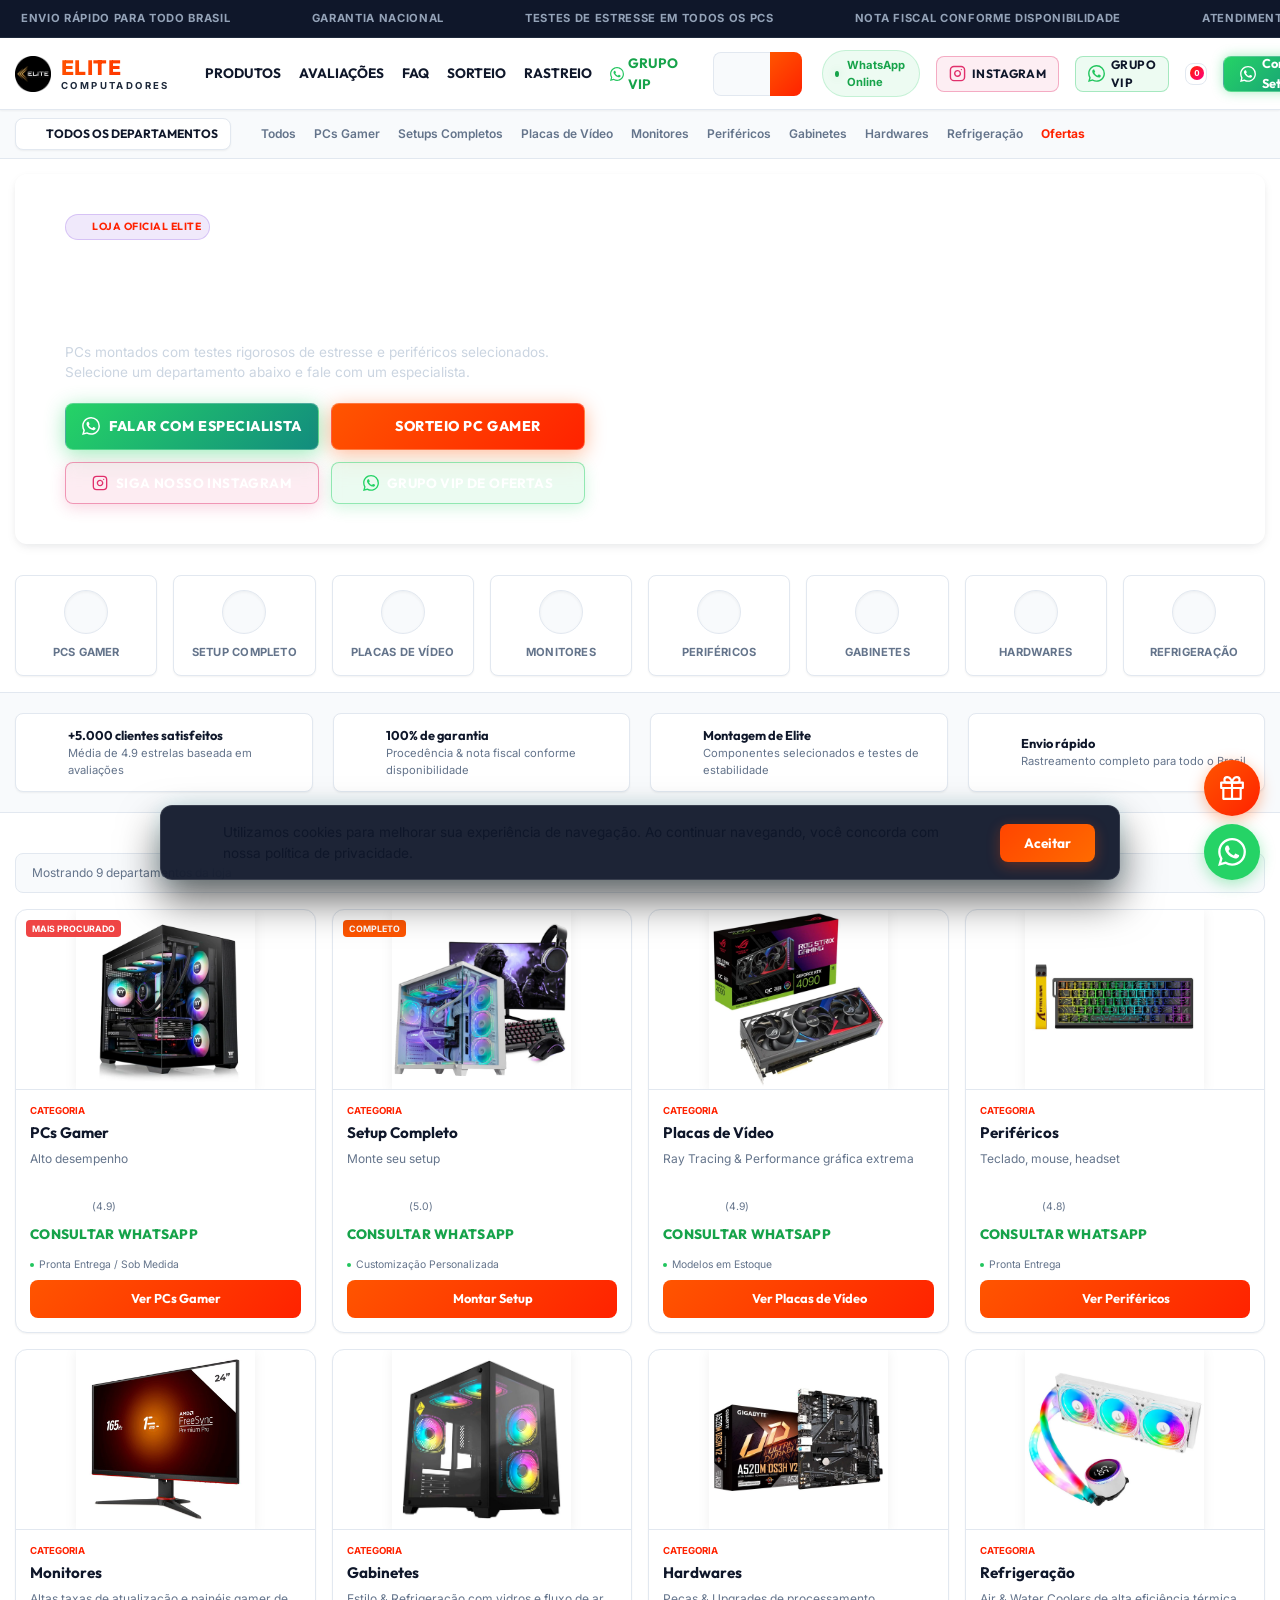
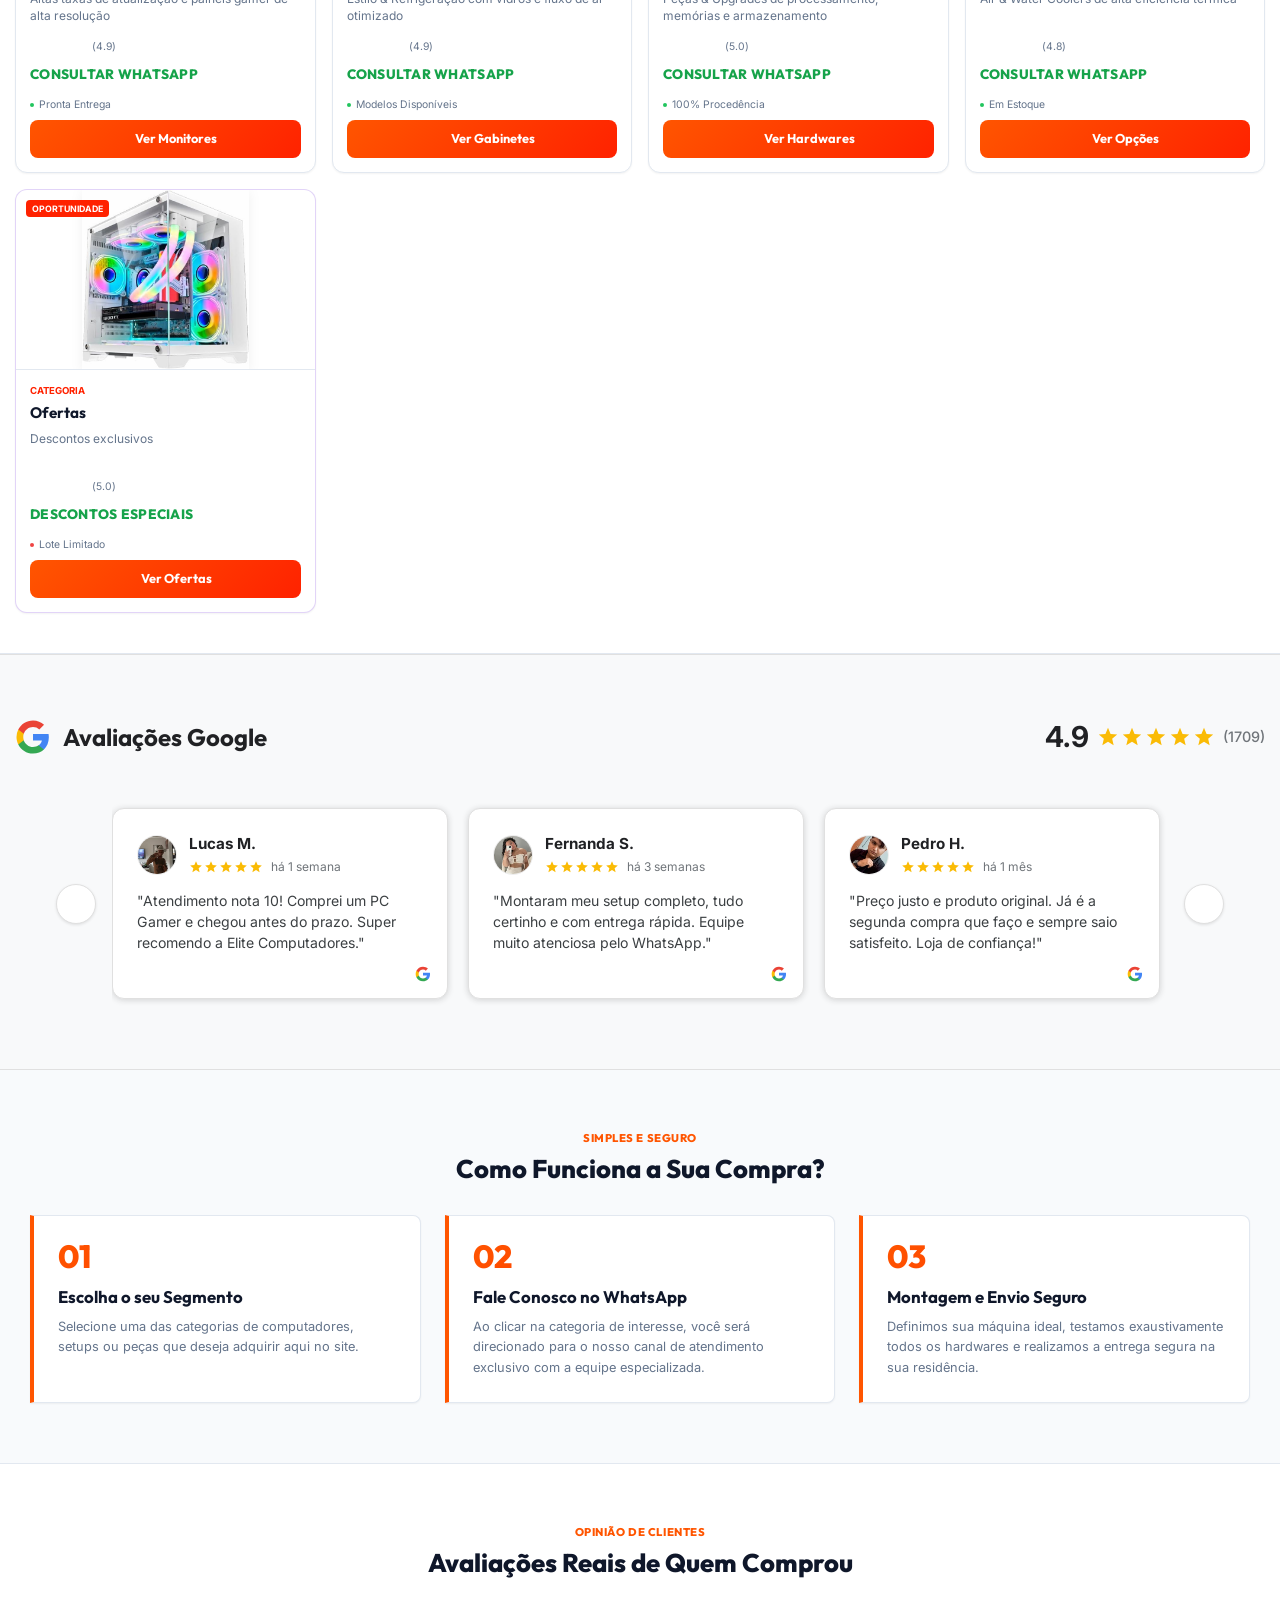
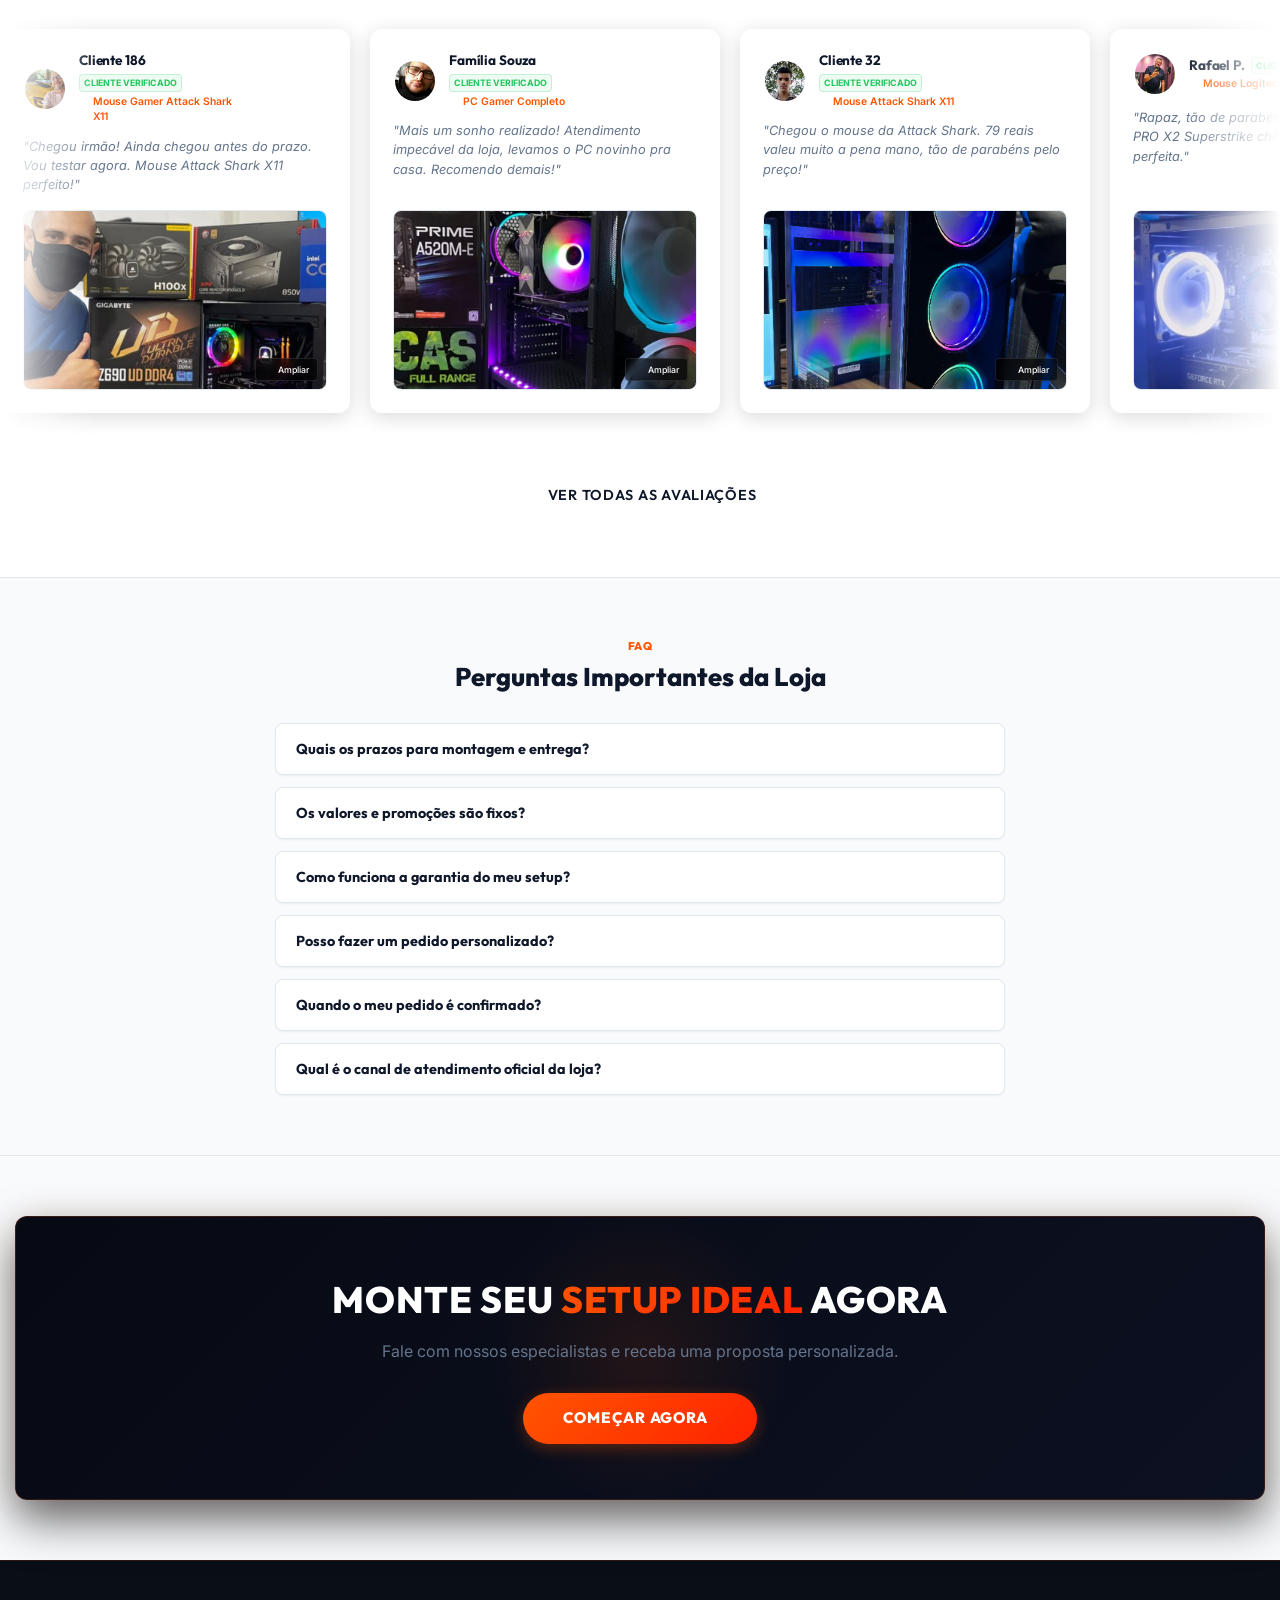
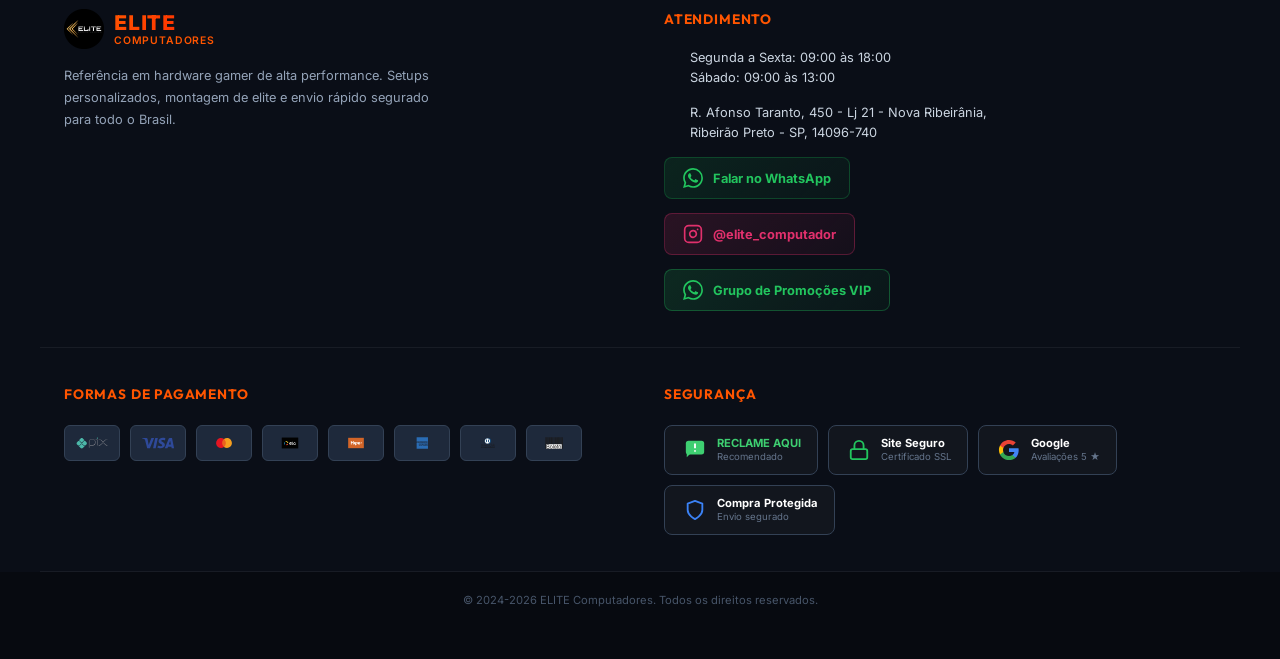
==== commit aa8e4a40: "fix(social): atualizar perfil e link do instagram para elite_computador" ====
--- a/index.html
+++ b/index.html
@@ -99,7 +99,7 @@
                 <a href="#faq" class="header-nav-link" style="font-family: var(--font-title); font-size: 0.85rem; font-weight: 700; color: var(--text-main); text-transform: uppercase; transition: var(--transition-fast);">FAQ</a>
                 <a href="sorteio.html" class="header-nav-link" style="font-family: var(--font-title); font-size: 0.85rem; font-weight: 700; color: var(--text-main); text-transform: uppercase; transition: var(--transition-fast);">Sorteio</a>
                 <a href="rastreio.html" class="header-nav-link" style="font-family: var(--font-title); font-size: 0.85rem; font-weight: 700; color: var(--text-main); text-transform: uppercase; transition: var(--transition-fast);">Rastreio</a>
-                <a href="https://chat.whatsapp.com/D4b1AcOFffw7P0IiayX7k9?s=cl&p=i&mlu=4&ilr=4" target="_blank" rel="noopener noreferrer" class="header-nav-link header-nav-vip-link" title="Grupo VIP de Ofertas">
+                <a href="https://chat.whatsapp.com/GwyAyIBLou7AHYnoMJHqtR?s=cl&p=i&mlu=4&ilr=4" target="_blank" rel="noopener noreferrer" class="header-nav-link header-nav-vip-link" title="Grupo VIP de Ofertas">
                     <svg viewBox="0 0 24 24" width="14" height="14" fill="#22c55e" style="flex-shrink: 0;"><path d="M17.472 14.382c-.297-.149-1.758-.867-2.03-.967-.273-.099-.471-.148-.67.15-.197.297-.767.966-.94 1.164-.173.199-.347.223-.644.075-.297-.15-1.255-.463-2.39-1.475-.883-.788-1.48-1.761-1.653-2.059-.173-.297-.018-.458.13-.606.134-.133.298-.347.446-.52.149-.174.198-.298.298-.497.099-.198.05-.371-.025-.52-.075-.149-.669-1.612-.916-2.207-.242-.579-.487-.5-.669-.51-.173-.008-.371-.01-.57-.01-.198 0-.52.074-.792.372-.272.297-1.04 1.016-1.04 2.479 0 1.462 1.065 2.875 1.213 3.074.149.198 2.096 3.2 5.077 4.487.709.306 1.262.489 1.694.625.712.227 1.36.195 1.871.118.571-.085 1.758-.719 2.006-1.413.248-.694.248-1.289.173-1.413-.074-.124-.272-.198-.57-.347m-5.421 7.403h-.004a9.87 9.87 0 01-5.031-1.378l-.361-.214-3.741.982.998-3.648-.235-.374a9.86 9.86 0 01-1.51-5.26c.001-5.45 4.436-9.884 9.888-9.884 2.64 0 5.122 1.03 6.988 2.898a9.825 9.825 0 012.893 6.994c-.003 5.45-4.437 9.884-9.885 9.884m8.413-18.297A11.815 11.815 0 0012.05 0C5.495 0 .16 5.335.157 11.892c0 2.096.547 4.142 1.588 5.945L.057 24l6.305-1.654a11.882 11.882 0 005.683 1.448h.005c6.554 0 11.89-5.335 11.893-11.893a11.821 11.821 0 00-3.48-8.413z"/></svg>
                     <span>Grupo VIP</span>
                 </a>
@@ -122,13 +122,13 @@
                 </div>
                 
                 <!-- Instagram Direto no Header -->
-                <a href="https://www.instagram.com/elit.ecomputadores?igsi=MTNkcmV0Zmp4YXcyMQ==" target="_blank" rel="noopener noreferrer" class="header-insta-btn" aria-label="Instagram da Loja" title="Instagram @elit.ecomputadores">
+                <a href="https://www.instagram.com/elite_computador" target="_blank" rel="noopener noreferrer" class="header-insta-btn" aria-label="Instagram da Loja" title="Instagram @elite_computador">
                     <svg xmlns="http://www.w3.org/2000/svg" width="18" height="18" viewBox="0 0 24 24" fill="none" stroke="currentColor" stroke-width="2" stroke-linecap="round" stroke-linejoin="round"><rect width="20" height="20" x="2" y="2" rx="5" ry="5"/><path d="M16 11.37A4 4 0 1 1 12.63 8 4 4 0 0 1 16 11.37z"/><line x1="17.5" x2="17.51" y1="6.5" y2="6.5"/></svg>
                     <span class="header-insta-text hide-mobile">Instagram</span>
                 </a>
 
                 <!-- Grupo VIP WhatsApp Direto no Header -->
-                <a href="https://chat.whatsapp.com/D4b1AcOFffw7P0IiayX7k9?s=cl&p=i&mlu=4&ilr=4" target="_blank" rel="noopener noreferrer" class="header-vip-btn" aria-label="Grupo VIP de Promoções" title="Grupo VIP WhatsApp">
+                <a href="https://chat.whatsapp.com/GwyAyIBLou7AHYnoMJHqtR?s=cl&p=i&mlu=4&ilr=4" target="_blank" rel="noopener noreferrer" class="header-vip-btn" aria-label="Grupo VIP de Promoções" title="Grupo VIP WhatsApp">
                     <svg viewBox="0 0 24 24" width="18" height="18" fill="currentColor" class="header-vip-icon"><path d="M17.472 14.382c-.297-.149-1.758-.867-2.03-.967-.273-.099-.471-.148-.67.15-.197.297-.767.966-.94 1.164-.173.199-.347.223-.644.075-.297-.15-1.255-.463-2.39-1.475-.883-.788-1.48-1.761-1.653-2.059-.173-.297-.018-.458.13-.606.134-.133.298-.347.446-.52.149-.174.198-.298.298-.497.099-.198.05-.371-.025-.52-.075-.149-.669-1.612-.916-2.207-.242-.579-.487-.5-.669-.51-.173-.008-.371-.01-.57-.01-.198 0-.52.074-.792.372-.272.297-1.04 1.016-1.04 2.479 0 1.462 1.065 2.875 1.213 3.074.149.198 2.096 3.2 5.077 4.487.709.306 1.262.489 1.694.625.712.227 1.36.195 1.871.118.571-.085 1.758-.719 2.006-1.413.248-.694.248-1.289.173-1.413-.074-.124-.272-.198-.57-.347m-5.421 7.403h-.004a9.87 9.87 0 01-5.031-1.378l-.361-.214-3.741.982.998-3.648-.235-.374a9.86 9.86 0 01-1.51-5.26c.001-5.45 4.436-9.884 9.888-9.884 2.64 0 5.122 1.03 6.988 2.898a9.825 9.825 0 012.893 6.994c-.003 5.45-4.437 9.884-9.885 9.884m8.413-18.297A11.815 11.815 0 0012.05 0C5.495 0 .16 5.335.157 11.892c0 2.096.547 4.142 1.588 5.945L.057 24l6.305-1.654a11.882 11.882 0 005.683 1.448h.005c6.554 0 11.89-5.335 11.893-11.893a11.821 11.821 0 00-3.48-8.413z"/></svg>
                     <span class="header-vip-text hide-mobile">Grupo VIP</span>
                 </a>
@@ -186,8 +186,8 @@
             <a href="#faq" class="mobile-nav-item" style="min-height: 48px; display: flex; align-items: center; padding: 12px 16px; font-family: var(--font-title); font-size: 0.9rem; font-weight: 700; text-transform: uppercase; color: var(--text-main); border-radius: var(--radius-md); transition: var(--transition-fast);"><i data-lucide="help-circle" class="icon-sm" style="margin-right: 8px; color: var(--neon-cyan);"></i> FAQ</a>
             <a href="sorteio.html" class="mobile-nav-item" style="min-height: 48px; display: flex; align-items: center; padding: 12px 16px; font-family: var(--font-title); font-size: 0.9rem; font-weight: 700; text-transform: uppercase; color: var(--text-main); border-radius: var(--radius-md); transition: var(--transition-fast);"><i data-lucide="gift" class="icon-sm" style="margin-right: 8px; color: var(--neon-purple);"></i> Sorteio</a>
             <a href="rastreio.html" class="mobile-nav-item" style="min-height: 48px; display: flex; align-items: center; padding: 12px 16px; font-family: var(--font-title); font-size: 0.9rem; font-weight: 700; text-transform: uppercase; color: var(--text-main); border-radius: var(--radius-md); transition: var(--transition-fast);"><i data-lucide="package" class="icon-sm" style="margin-right: 8px; color: var(--neon-purple);"></i> Rastreio</a>
-            <a href="https://www.instagram.com/elit.ecomputadores?igsi=MTNkcmV0Zmp4YXcyMQ==" target="_blank" rel="noopener noreferrer" class="mobile-nav-item" style="min-height: 48px; display: flex; align-items: center; padding: 12px 16px; font-family: var(--font-title); font-size: 0.9rem; font-weight: 700; text-transform: uppercase; color: var(--text-main); border-radius: var(--radius-md); transition: var(--transition-fast);"><svg xmlns="http://www.w3.org/2000/svg" width="20" height="20" viewBox="0 0 24 24" fill="none" stroke="#e1306c" stroke-width="2" stroke-linecap="round" stroke-linejoin="round" style="margin-right: 8px; flex-shrink: 0;"><rect width="20" height="20" x="2" y="2" rx="5" ry="5"/><path d="M16 11.37A4 4 0 1 1 12.63 8 4 4 0 0 1 16 11.37z"/><line x1="17.5" x2="17.51" y1="6.5" y2="6.5"/></svg> Instagram</a>
-            <a href="https://chat.whatsapp.com/D4b1AcOFffw7P0IiayX7k9?s=cl&p=i&mlu=4&ilr=4" target="_blank" rel="noopener noreferrer" class="mobile-nav-item mobile-nav-vip" style="min-height: 48px; display: flex; align-items: center; justify-content: space-between; padding: 12px 16px; font-family: var(--font-title); font-size: 0.9rem; font-weight: 700; text-transform: uppercase; color: var(--text-main); border-radius: var(--radius-md); transition: var(--transition-fast); background: rgba(34, 197, 94, 0.07); border: 1px solid rgba(34, 197, 94, 0.3); margin-top: 4px;">
+            <a href="https://www.instagram.com/elite_computador" target="_blank" rel="noopener noreferrer" class="mobile-nav-item" style="min-height: 48px; display: flex; align-items: center; padding: 12px 16px; font-family: var(--font-title); font-size: 0.9rem; font-weight: 700; text-transform: uppercase; color: var(--text-main); border-radius: var(--radius-md); transition: var(--transition-fast);"><svg xmlns="http://www.w3.org/2000/svg" width="20" height="20" viewBox="0 0 24 24" fill="none" stroke="#e1306c" stroke-width="2" stroke-linecap="round" stroke-linejoin="round" style="margin-right: 8px; flex-shrink: 0;"><rect width="20" height="20" x="2" y="2" rx="5" ry="5"/><path d="M16 11.37A4 4 0 1 1 12.63 8 4 4 0 0 1 16 11.37z"/><line x1="17.5" x2="17.51" y1="6.5" y2="6.5"/></svg> Instagram</a>
+            <a href="https://chat.whatsapp.com/GwyAyIBLou7AHYnoMJHqtR?s=cl&p=i&mlu=4&ilr=4" target="_blank" rel="noopener noreferrer" class="mobile-nav-item mobile-nav-vip" style="min-height: 48px; display: flex; align-items: center; justify-content: space-between; padding: 12px 16px; font-family: var(--font-title); font-size: 0.9rem; font-weight: 700; text-transform: uppercase; color: var(--text-main); border-radius: var(--radius-md); transition: var(--transition-fast); background: rgba(34, 197, 94, 0.07); border: 1px solid rgba(34, 197, 94, 0.3); margin-top: 4px;">
                 <span style="display: flex; align-items: center; gap: 8px;">
                     <svg viewBox="0 0 24 24" width="18" height="18" fill="#22c55e" style="flex-shrink: 0;"><path d="M17.472 14.382c-.297-.149-1.758-.867-2.03-.967-.273-.099-.471-.148-.67.15-.197.297-.767.966-.94 1.164-.173.199-.347.223-.644.075-.297-.15-1.255-.463-2.39-1.475-.883-.788-1.48-1.761-1.653-2.059-.173-.297-.018-.458.13-.606.134-.133.298-.347.446-.52.149-.174.198-.298.298-.497.099-.198.05-.371-.025-.52-.075-.149-.669-1.612-.916-2.207-.242-.579-.487-.5-.669-.51-.173-.008-.371-.01-.57-.01-.198 0-.52.074-.792.372-.272.297-1.04 1.016-1.04 2.479 0 1.462 1.065 2.875 1.213 3.074.149.198 2.096 3.2 5.077 4.487.709.306 1.262.489 1.694.625.712.227 1.36.195 1.871.118.571-.085 1.758-.719 2.006-1.413.248-.694.248-1.289.173-1.413-.074-.124-.272-.198-.57-.347m-5.421 7.403h-.004a9.87 9.87 0 01-5.031-1.378l-.361-.214-3.741.982.998-3.648-.235-.374a9.86 9.86 0 01-1.51-5.26c.001-5.45 4.436-9.884 9.888-9.884 2.64 0 5.122 1.03 6.988 2.898a9.825 9.825 0 012.893 6.994c-.003 5.45-4.437 9.884-9.885 9.884m8.413-18.297A11.815 11.815 0 0012.05 0C5.495 0 .16 5.335.157 11.892c0 2.096.547 4.142 1.588 5.945L.057 24l6.305-1.654a11.882 11.882 0 005.683 1.448h.005c6.554 0 11.89-5.335 11.893-11.893a11.821 11.821 0 00-3.48-8.413z"/></svg>
                     Grupo VIP de Ofertas
@@ -233,12 +233,12 @@
                                     <i data-lucide="gift" class="icon-sm"></i>
                                     <span>Sorteio PC Gamer</span>
                                 </a>
-                                <a href="https://www.instagram.com/elit.ecomputadores?igsi=MTNkcmV0Zmp4YXcyMQ==" class="btn-hero-insta" target="_blank" rel="noopener noreferrer">
+                                <a href="https://www.instagram.com/elite_computador" class="btn-hero-insta" target="_blank" rel="noopener noreferrer">
                                     <svg xmlns="http://www.w3.org/2000/svg" width="16" height="16" viewBox="0 0 24 24" fill="none" stroke="currentColor" stroke-width="2" stroke-linecap="round" stroke-linejoin="round" class="hero-insta-svg"><rect width="20" height="20" x="2" y="2" rx="5" ry="5"/><path d="M16 11.37A4 4 0 1 1 12.63 8 4 4 0 0 1 16 11.37z"/><line x1="17.5" x2="17.51" y1="6.5" y2="6.5"/></svg>
                                     <span class="hero-btn-text-desk">Siga nosso Instagram</span>
                                     <span class="hero-btn-text-mob">Instagram</span>
                                 </a>
-                                <a href="https://chat.whatsapp.com/D4b1AcOFffw7P0IiayX7k9?s=cl&p=i&mlu=4&ilr=4" class="btn-hero-vip" target="_blank" rel="noopener noreferrer">
+                                <a href="https://chat.whatsapp.com/GwyAyIBLou7AHYnoMJHqtR?s=cl&p=i&mlu=4&ilr=4" class="btn-hero-vip" target="_blank" rel="noopener noreferrer">
                                     <svg viewBox="0 0 24 24" width="16" height="16" fill="currentColor" class="hero-vip-wpp-svg"><path d="M17.472 14.382c-.297-.149-1.758-.867-2.03-.967-.273-.099-.471-.148-.67.15-.197.297-.767.966-.94 1.164-.173.199-.347.223-.644.075-.297-.15-1.255-.463-2.39-1.475-.883-.788-1.48-1.761-1.653-2.059-.173-.297-.018-.458.13-.606.134-.133.298-.347.446-.52.149-.174.198-.298.298-.497.099-.198.05-.371-.025-.52-.075-.149-.669-1.612-.916-2.207-.242-.579-.487-.5-.669-.51-.173-.008-.371-.01-.57-.01-.198 0-.52.074-.792.372-.272.297-1.04 1.016-1.04 2.479 0 1.462 1.065 2.875 1.213 3.074.149.198 2.096 3.2 5.077 4.487.709.306 1.262.489 1.694.625.712.227 1.36.195 1.871.118.571-.085 1.758-.719 2.006-1.413.248-.694.248-1.289.173-1.413-.074-.124-.272-.198-.57-.347m-5.421 7.403h-.004a9.87 9.87 0 01-5.031-1.378l-.361-.214-3.741.982.998-3.648-.235-.374a9.86 9.86 0 01-1.51-5.26c.001-5.45 4.436-9.884 9.888-9.884 2.64 0 5.122 1.03 6.988 2.898a9.825 9.825 0 012.893 6.994c-.003 5.45-4.437 9.884-9.885 9.884m8.413-18.297A11.815 11.815 0 0012.05 0C5.495 0 .16 5.335.157 11.892c0 2.096.547 4.142 1.588 5.945L.057 24l6.305-1.654a11.882 11.882 0 005.683 1.448h.005c6.554 0 11.89-5.335 11.893-11.893a11.821 11.821 0 00-3.48-8.413z"/></svg>
                                     <span class="hero-btn-text-desk">Grupo VIP de Ofertas</span>
                                     <span class="hero-btn-text-mob">Grupo VIP</span>
@@ -2133,11 +2133,11 @@
                     <svg xmlns="http://www.w3.org/2000/svg" width="20" height="20" viewBox="0 0 24 24" fill="currentColor"><path d="M17.472 14.382c-.297-.149-1.758-.867-2.03-.967-.273-.099-.471-.148-.67.15-.197.297-.767.966-.94 1.164-.173.199-.347.223-.644.075-.297-.15-1.255-.463-2.39-1.475-.883-.788-1.48-1.761-1.653-2.059-.173-.297-.018-.458.13-.606.134-.133.298-.347.446-.52.149-.174.198-.298.298-.497.099-.198.05-.371-.025-.52-.075-.149-.669-1.612-.916-2.207-.242-.579-.487-.5-.669-.51-.173-.008-.371-.01-.57-.01-.198 0-.52.074-.792.372-.272.297-1.04 1.016-1.04 2.479 0 1.462 1.065 2.875 1.213 3.074.149.198 2.096 3.2 5.077 4.487.709.306 1.262.489 1.694.625.712.227 1.36.195 1.871.118.571-.085 1.758-.719 2.006-1.413.248-.694.248-1.289.173-1.413-.074-.124-.272-.198-.57-.347m-5.421 7.403h-.004a9.87 9.87 0 01-5.031-1.378l-.361-.214-3.741.982.998-3.648-.235-.374a9.86 9.86 0 01-1.51-5.26c.001-5.45 4.436-9.884 9.888-9.884 2.64 0 5.122 1.03 6.988 2.898a9.825 9.825 0 012.893 6.994c-.003 5.45-4.437 9.884-9.885 9.884m8.413-18.297A11.815 11.815 0 0012.05 0C5.495 0 .16 5.335.157 11.892c0 2.096.547 4.142 1.588 5.945L.057 24l6.305-1.654a11.882 11.882 0 005.683 1.448h.005c6.554 0 11.89-5.335 11.893-11.893a11.821 11.821 0 00-3.48-8.413z"/></svg>
                     Falar no WhatsApp
                 </a>
-                <a href="https://www.instagram.com/elit.ecomputadores?igsi=MTNkcmV0Zmp4YXcyMQ==" target="_blank" rel="noopener noreferrer" class="footer-insta-btn">
+                <a href="https://www.instagram.com/elite_computador" target="_blank" rel="noopener noreferrer" class="footer-insta-btn">
                     <svg xmlns="http://www.w3.org/2000/svg" width="20" height="20" viewBox="0 0 24 24" fill="none" stroke="#e1306c" stroke-width="2" stroke-linecap="round" stroke-linejoin="round"><rect width="20" height="20" x="2" y="2" rx="5" ry="5"/><path d="M16 11.37A4 4 0 1 1 12.63 8 4 4 0 0 1 16 11.37z"/><line x1="17.5" x2="17.51" y1="6.5" y2="6.5"/></svg>
-                    @elite.computadores
+                    @elite_computador
                 </a>
-                <a href="https://chat.whatsapp.com/D4b1AcOFffw7P0IiayX7k9?s=cl&p=i&mlu=4&ilr=4" target="_blank" rel="noopener noreferrer" class="footer-vip-btn">
+                <a href="https://chat.whatsapp.com/GwyAyIBLou7AHYnoMJHqtR?s=cl&p=i&mlu=4&ilr=4" target="_blank" rel="noopener noreferrer" class="footer-vip-btn">
                     <svg xmlns="http://www.w3.org/2000/svg" width="20" height="20" viewBox="0 0 24 24" fill="currentColor"><path d="M17.472 14.382c-.297-.149-1.758-.867-2.03-.967-.273-.099-.471-.148-.67.15-.197.297-.767.966-.94 1.164-.173.199-.347.223-.644.075-.297-.15-1.255-.463-2.39-1.475-.883-.788-1.48-1.761-1.653-2.059-.173-.297-.018-.458.13-.606.134-.133.298-.347.446-.52.149-.174.198-.298.298-.497.099-.198.05-.371-.025-.52-.075-.149-.669-1.612-.916-2.207-.242-.579-.487-.5-.669-.51-.173-.008-.371-.01-.57-.01-.198 0-.52.074-.792.372-.272.297-1.04 1.016-1.04 2.479 0 1.462 1.065 2.875 1.213 3.074.149.198 2.096 3.2 5.077 4.487.709.306 1.262.489 1.694.625.712.227 1.36.195 1.871.118.571-.085 1.758-.719 2.006-1.413.248-.694.248-1.289.173-1.413-.074-.124-.272-.198-.57-.347m-5.421 7.403h-.004a9.87 9.87 0 01-5.031-1.378l-.361-.214-3.741.982.998-3.648-.235-.374a9.86 9.86 0 01-1.51-5.26c.001-5.45 4.436-9.884 9.888-9.884 2.64 0 5.122 1.03 6.988 2.898a9.825 9.825 0 012.893 6.994c-.003 5.45-4.437 9.884-9.885 9.884m8.413-18.297A11.815 11.815 0 0012.05 0C5.495 0 .16 5.335.157 11.892c0 2.096.547 4.142 1.588 5.945L.057 24l6.305-1.654a11.882 11.882 0 005.683 1.448h.005c6.554 0 11.89-5.335 11.893-11.893a11.821 11.821 0 00-3.48-8.413z"/></svg>
                     Grupo de Promoções VIP
                 </a>
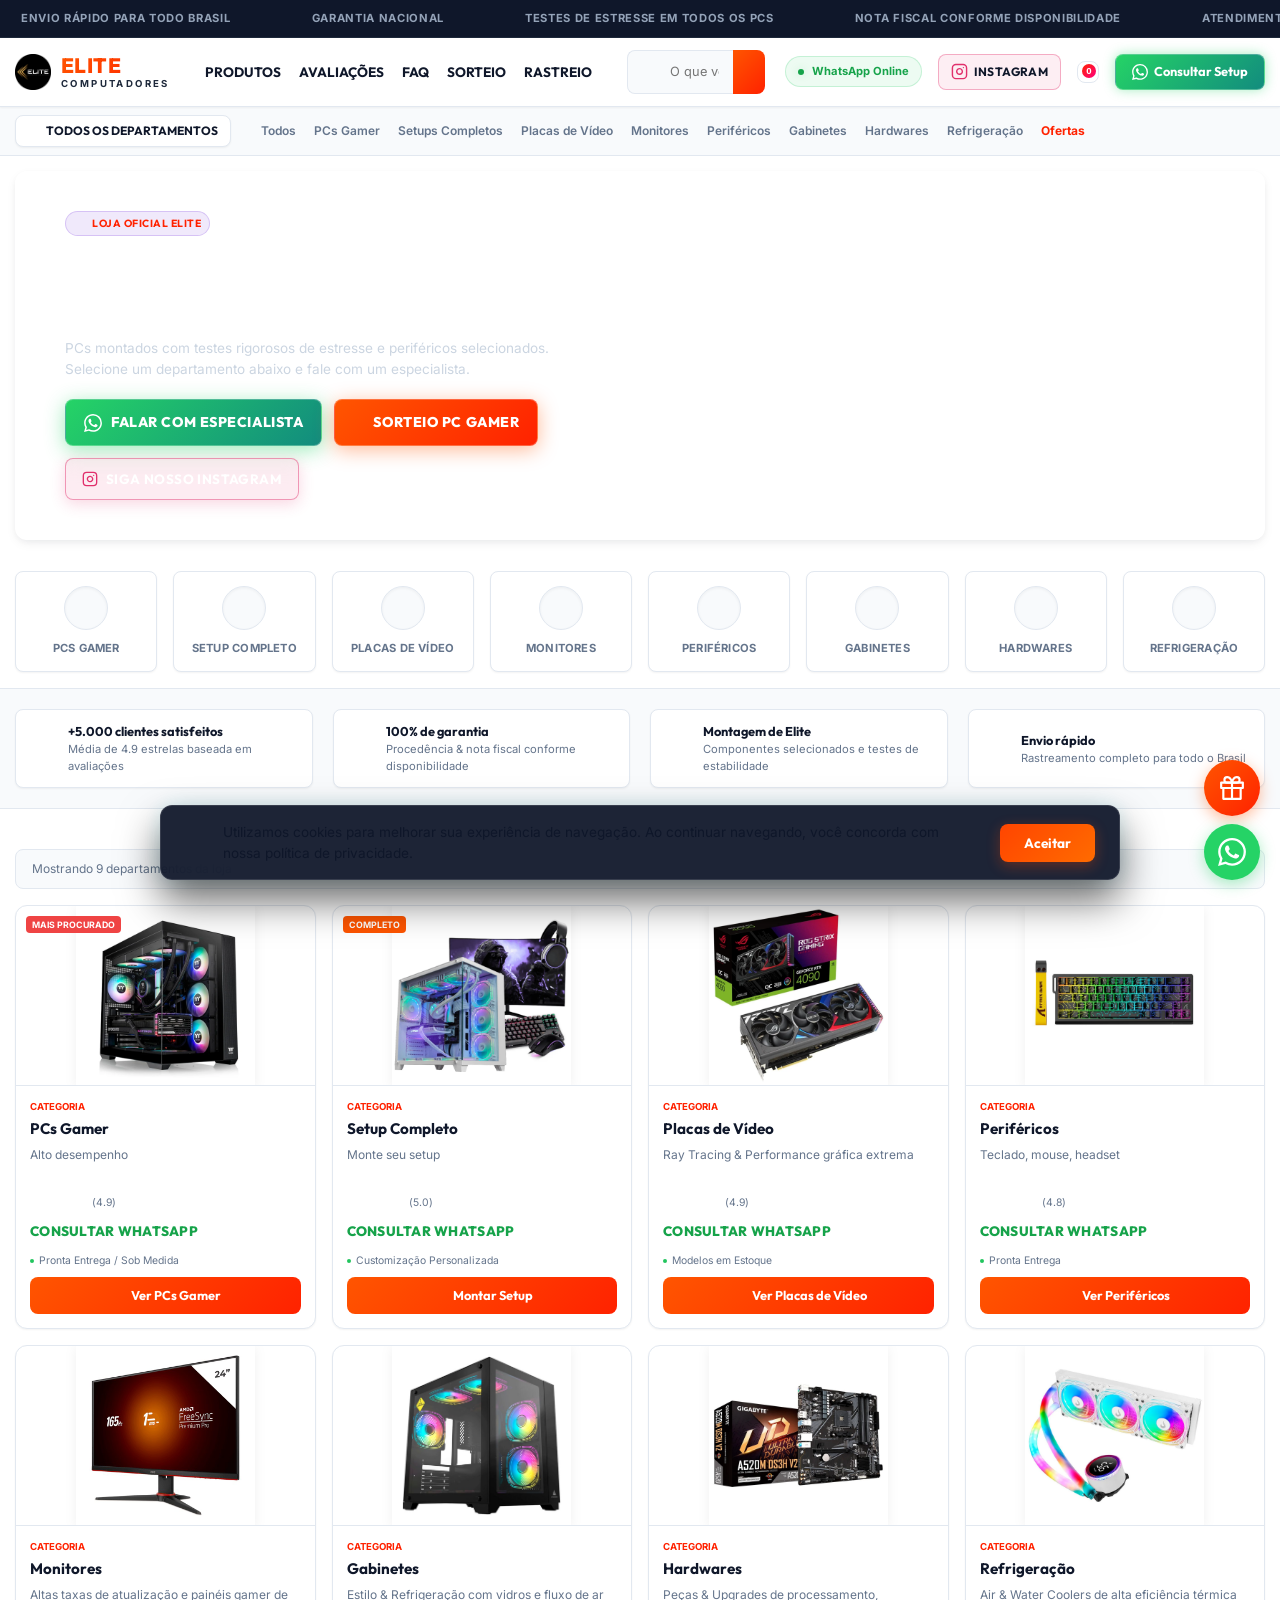
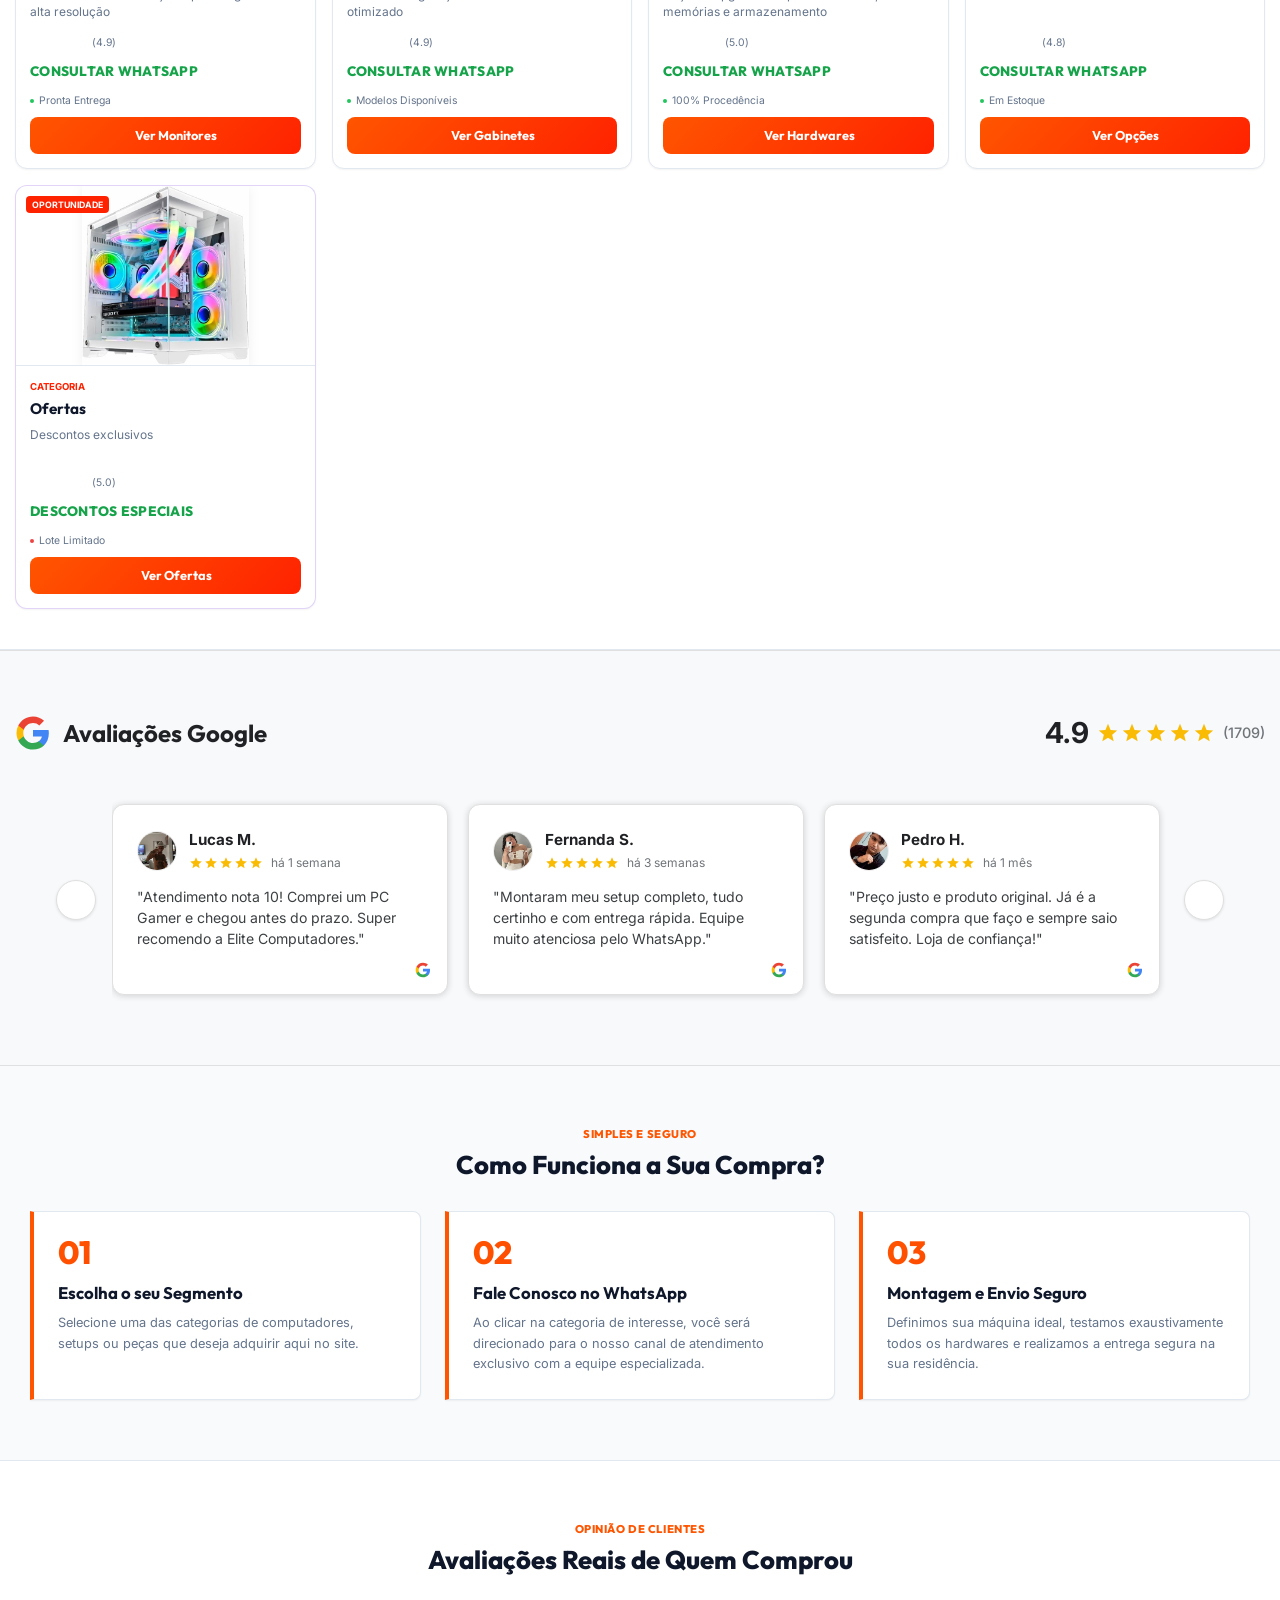
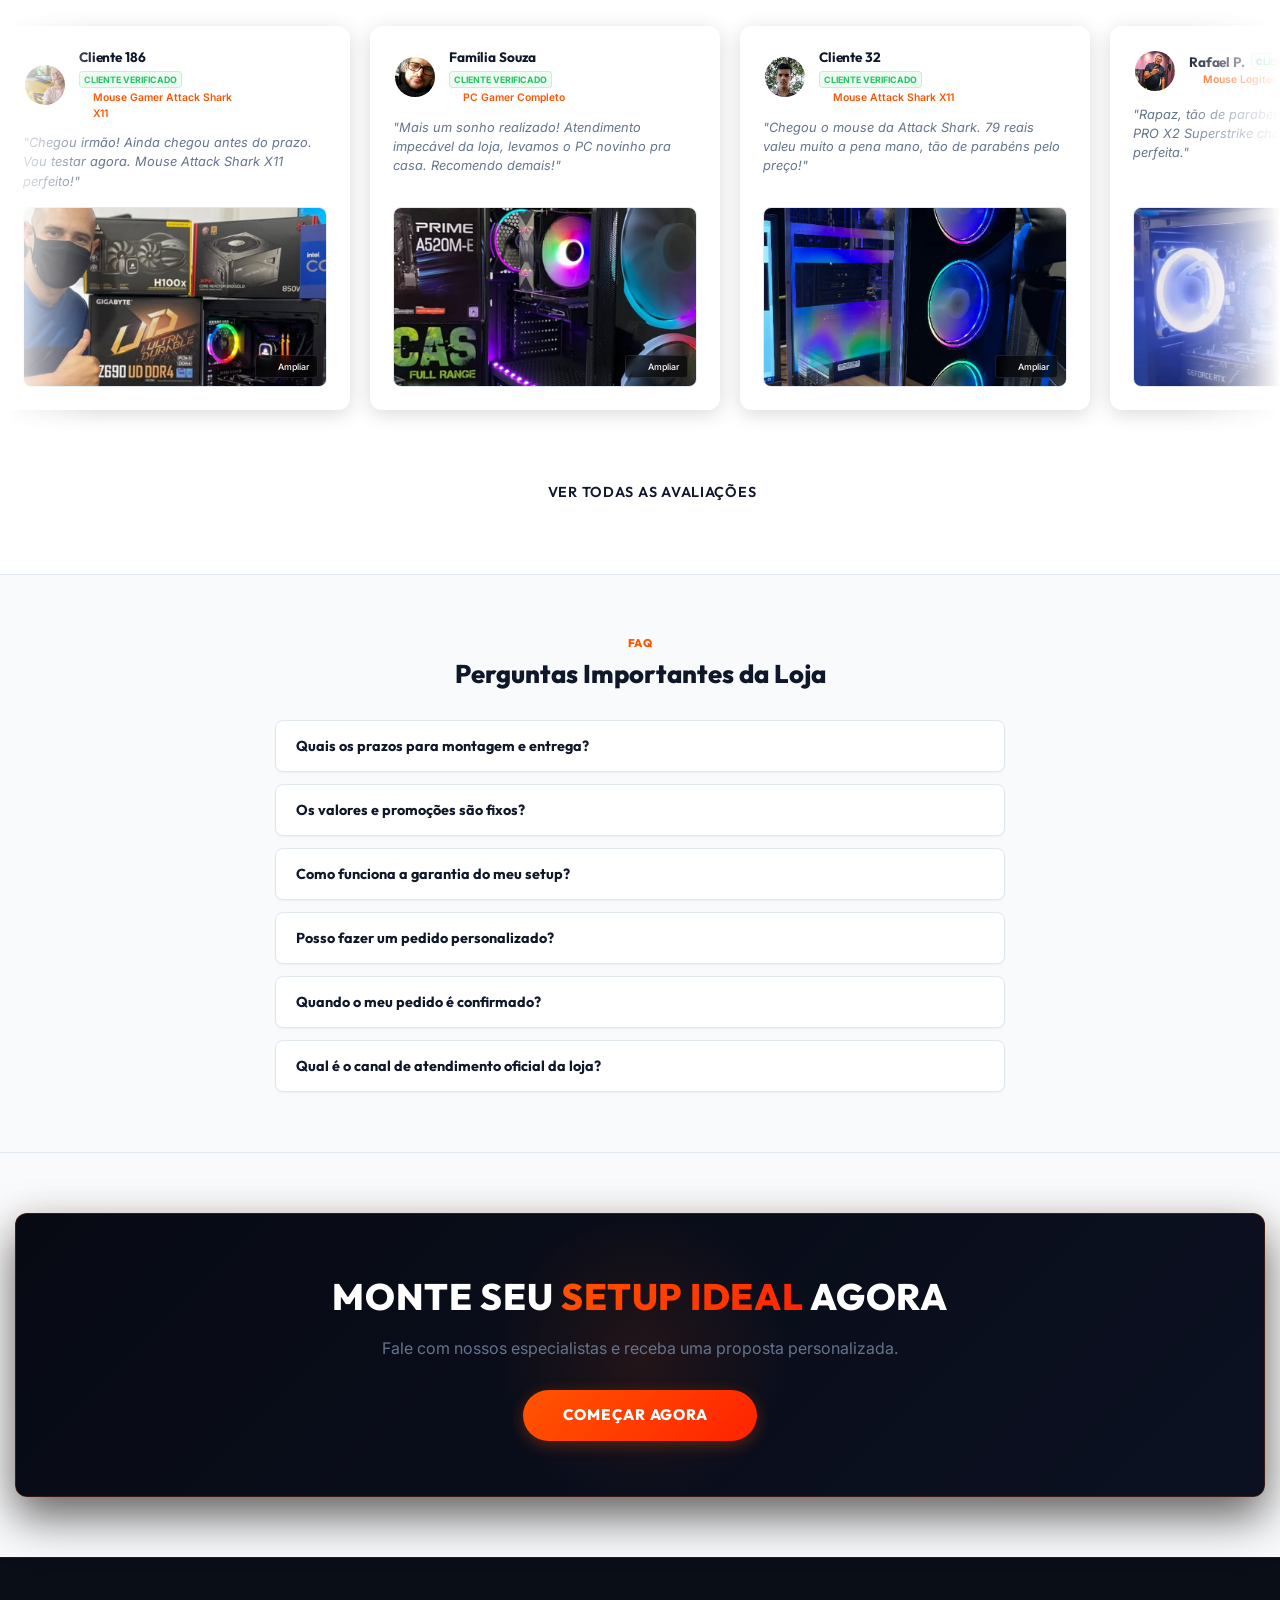
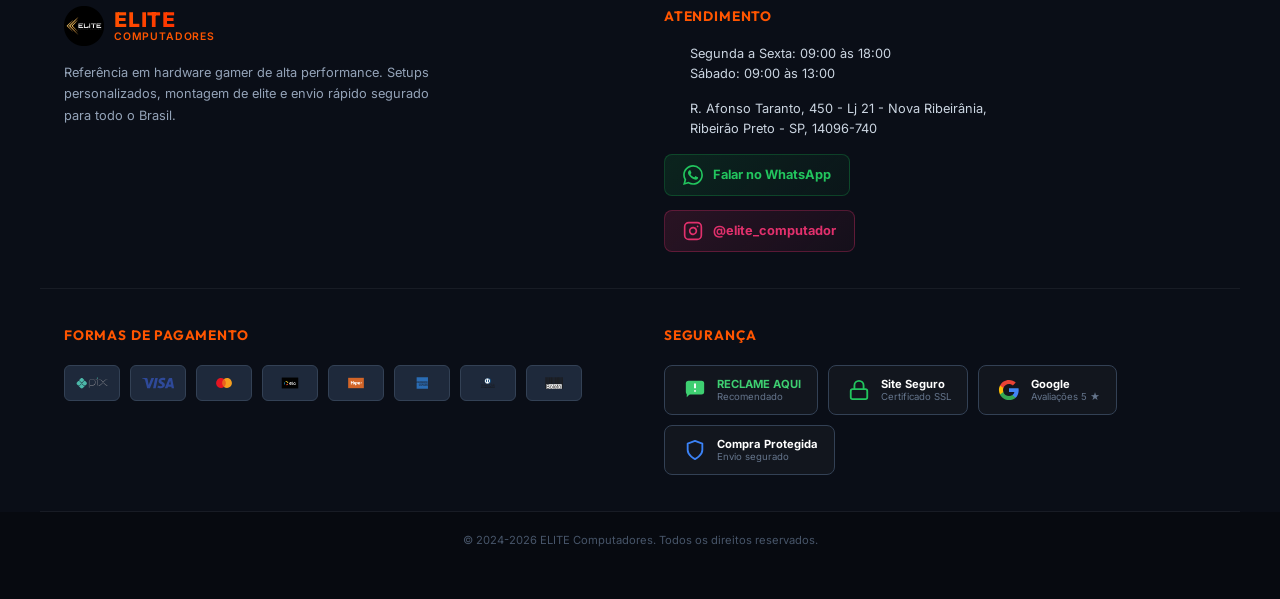
==== commit da7d3397: "feat(ui): remover grupo de promocoes vip e rebalancear layout" ====
--- a/index.html
+++ b/index.html
@@ -99,10 +99,6 @@
                 <a href="#faq" class="header-nav-link" style="font-family: var(--font-title); font-size: 0.85rem; font-weight: 700; color: var(--text-main); text-transform: uppercase; transition: var(--transition-fast);">FAQ</a>
                 <a href="sorteio.html" class="header-nav-link" style="font-family: var(--font-title); font-size: 0.85rem; font-weight: 700; color: var(--text-main); text-transform: uppercase; transition: var(--transition-fast);">Sorteio</a>
                 <a href="rastreio.html" class="header-nav-link" style="font-family: var(--font-title); font-size: 0.85rem; font-weight: 700; color: var(--text-main); text-transform: uppercase; transition: var(--transition-fast);">Rastreio</a>
-                <a href="https://chat.whatsapp.com/GwyAyIBLou7AHYnoMJHqtR?s=cl&p=i&mlu=4&ilr=4" target="_blank" rel="noopener noreferrer" class="header-nav-link header-nav-vip-link" title="Grupo VIP de Ofertas">
-                    <svg viewBox="0 0 24 24" width="14" height="14" fill="#22c55e" style="flex-shrink: 0;"><path d="M17.472 14.382c-.297-.149-1.758-.867-2.03-.967-.273-.099-.471-.148-.67.15-.197.297-.767.966-.94 1.164-.173.199-.347.223-.644.075-.297-.15-1.255-.463-2.39-1.475-.883-.788-1.48-1.761-1.653-2.059-.173-.297-.018-.458.13-.606.134-.133.298-.347.446-.52.149-.174.198-.298.298-.497.099-.198.05-.371-.025-.52-.075-.149-.669-1.612-.916-2.207-.242-.579-.487-.5-.669-.51-.173-.008-.371-.01-.57-.01-.198 0-.52.074-.792.372-.272.297-1.04 1.016-1.04 2.479 0 1.462 1.065 2.875 1.213 3.074.149.198 2.096 3.2 5.077 4.487.709.306 1.262.489 1.694.625.712.227 1.36.195 1.871.118.571-.085 1.758-.719 2.006-1.413.248-.694.248-1.289.173-1.413-.074-.124-.272-.198-.57-.347m-5.421 7.403h-.004a9.87 9.87 0 01-5.031-1.378l-.361-.214-3.741.982.998-3.648-.235-.374a9.86 9.86 0 01-1.51-5.26c.001-5.45 4.436-9.884 9.888-9.884 2.64 0 5.122 1.03 6.988 2.898a9.825 9.825 0 012.893 6.994c-.003 5.45-4.437 9.884-9.885 9.884m8.413-18.297A11.815 11.815 0 0012.05 0C5.495 0 .16 5.335.157 11.892c0 2.096.547 4.142 1.588 5.945L.057 24l6.305-1.654a11.882 11.882 0 005.683 1.448h.005c6.554 0 11.89-5.335 11.893-11.893a11.821 11.821 0 00-3.48-8.413z"/></svg>
-                    <span>Grupo VIP</span>
-                </a>
             </nav>
 
             <!-- Search Bar Funcional -->
@@ -125,12 +121,6 @@
                 <a href="https://www.instagram.com/elite_computador" target="_blank" rel="noopener noreferrer" class="header-insta-btn" aria-label="Instagram da Loja" title="Instagram @elite_computador">
                     <svg xmlns="http://www.w3.org/2000/svg" width="18" height="18" viewBox="0 0 24 24" fill="none" stroke="currentColor" stroke-width="2" stroke-linecap="round" stroke-linejoin="round"><rect width="20" height="20" x="2" y="2" rx="5" ry="5"/><path d="M16 11.37A4 4 0 1 1 12.63 8 4 4 0 0 1 16 11.37z"/><line x1="17.5" x2="17.51" y1="6.5" y2="6.5"/></svg>
                     <span class="header-insta-text hide-mobile">Instagram</span>
-                </a>
-
-                <!-- Grupo VIP WhatsApp Direto no Header -->
-                <a href="https://chat.whatsapp.com/GwyAyIBLou7AHYnoMJHqtR?s=cl&p=i&mlu=4&ilr=4" target="_blank" rel="noopener noreferrer" class="header-vip-btn" aria-label="Grupo VIP de Promoções" title="Grupo VIP WhatsApp">
-                    <svg viewBox="0 0 24 24" width="18" height="18" fill="currentColor" class="header-vip-icon"><path d="M17.472 14.382c-.297-.149-1.758-.867-2.03-.967-.273-.099-.471-.148-.67.15-.197.297-.767.966-.94 1.164-.173.199-.347.223-.644.075-.297-.15-1.255-.463-2.39-1.475-.883-.788-1.48-1.761-1.653-2.059-.173-.297-.018-.458.13-.606.134-.133.298-.347.446-.52.149-.174.198-.298.298-.497.099-.198.05-.371-.025-.52-.075-.149-.669-1.612-.916-2.207-.242-.579-.487-.5-.669-.51-.173-.008-.371-.01-.57-.01-.198 0-.52.074-.792.372-.272.297-1.04 1.016-1.04 2.479 0 1.462 1.065 2.875 1.213 3.074.149.198 2.096 3.2 5.077 4.487.709.306 1.262.489 1.694.625.712.227 1.36.195 1.871.118.571-.085 1.758-.719 2.006-1.413.248-.694.248-1.289.173-1.413-.074-.124-.272-.198-.57-.347m-5.421 7.403h-.004a9.87 9.87 0 01-5.031-1.378l-.361-.214-3.741.982.998-3.648-.235-.374a9.86 9.86 0 01-1.51-5.26c.001-5.45 4.436-9.884 9.888-9.884 2.64 0 5.122 1.03 6.988 2.898a9.825 9.825 0 012.893 6.994c-.003 5.45-4.437 9.884-9.885 9.884m8.413-18.297A11.815 11.815 0 0012.05 0C5.495 0 .16 5.335.157 11.892c0 2.096.547 4.142 1.588 5.945L.057 24l6.305-1.654a11.882 11.882 0 005.683 1.448h.005c6.554 0 11.89-5.335 11.893-11.893a11.821 11.821 0 00-3.48-8.413z"/></svg>
-                    <span class="header-vip-text hide-mobile">Grupo VIP</span>
                 </a>
 
                 <button class="visual-btn cart-trigger-btn" aria-label="Visualizar Carrinho" id="cart-trigger">
@@ -187,13 +177,6 @@
             <a href="sorteio.html" class="mobile-nav-item" style="min-height: 48px; display: flex; align-items: center; padding: 12px 16px; font-family: var(--font-title); font-size: 0.9rem; font-weight: 700; text-transform: uppercase; color: var(--text-main); border-radius: var(--radius-md); transition: var(--transition-fast);"><i data-lucide="gift" class="icon-sm" style="margin-right: 8px; color: var(--neon-purple);"></i> Sorteio</a>
             <a href="rastreio.html" class="mobile-nav-item" style="min-height: 48px; display: flex; align-items: center; padding: 12px 16px; font-family: var(--font-title); font-size: 0.9rem; font-weight: 700; text-transform: uppercase; color: var(--text-main); border-radius: var(--radius-md); transition: var(--transition-fast);"><i data-lucide="package" class="icon-sm" style="margin-right: 8px; color: var(--neon-purple);"></i> Rastreio</a>
             <a href="https://www.instagram.com/elite_computador" target="_blank" rel="noopener noreferrer" class="mobile-nav-item" style="min-height: 48px; display: flex; align-items: center; padding: 12px 16px; font-family: var(--font-title); font-size: 0.9rem; font-weight: 700; text-transform: uppercase; color: var(--text-main); border-radius: var(--radius-md); transition: var(--transition-fast);"><svg xmlns="http://www.w3.org/2000/svg" width="20" height="20" viewBox="0 0 24 24" fill="none" stroke="#e1306c" stroke-width="2" stroke-linecap="round" stroke-linejoin="round" style="margin-right: 8px; flex-shrink: 0;"><rect width="20" height="20" x="2" y="2" rx="5" ry="5"/><path d="M16 11.37A4 4 0 1 1 12.63 8 4 4 0 0 1 16 11.37z"/><line x1="17.5" x2="17.51" y1="6.5" y2="6.5"/></svg> Instagram</a>
-            <a href="https://chat.whatsapp.com/GwyAyIBLou7AHYnoMJHqtR?s=cl&p=i&mlu=4&ilr=4" target="_blank" rel="noopener noreferrer" class="mobile-nav-item mobile-nav-vip" style="min-height: 48px; display: flex; align-items: center; justify-content: space-between; padding: 12px 16px; font-family: var(--font-title); font-size: 0.9rem; font-weight: 700; text-transform: uppercase; color: var(--text-main); border-radius: var(--radius-md); transition: var(--transition-fast); background: rgba(34, 197, 94, 0.07); border: 1px solid rgba(34, 197, 94, 0.3); margin-top: 4px;">
-                <span style="display: flex; align-items: center; gap: 8px;">
-                    <svg viewBox="0 0 24 24" width="18" height="18" fill="#22c55e" style="flex-shrink: 0;"><path d="M17.472 14.382c-.297-.149-1.758-.867-2.03-.967-.273-.099-.471-.148-.67.15-.197.297-.767.966-.94 1.164-.173.199-.347.223-.644.075-.297-.15-1.255-.463-2.39-1.475-.883-.788-1.48-1.761-1.653-2.059-.173-.297-.018-.458.13-.606.134-.133.298-.347.446-.52.149-.174.198-.298.298-.497.099-.198.05-.371-.025-.52-.075-.149-.669-1.612-.916-2.207-.242-.579-.487-.5-.669-.51-.173-.008-.371-.01-.57-.01-.198 0-.52.074-.792.372-.272.297-1.04 1.016-1.04 2.479 0 1.462 1.065 2.875 1.213 3.074.149.198 2.096 3.2 5.077 4.487.709.306 1.262.489 1.694.625.712.227 1.36.195 1.871.118.571-.085 1.758-.719 2.006-1.413.248-.694.248-1.289.173-1.413-.074-.124-.272-.198-.57-.347m-5.421 7.403h-.004a9.87 9.87 0 01-5.031-1.378l-.361-.214-3.741.982.998-3.648-.235-.374a9.86 9.86 0 01-1.51-5.26c.001-5.45 4.436-9.884 9.888-9.884 2.64 0 5.122 1.03 6.988 2.898a9.825 9.825 0 012.893 6.994c-.003 5.45-4.437 9.884-9.885 9.884m8.413-18.297A11.815 11.815 0 0012.05 0C5.495 0 .16 5.335.157 11.892c0 2.096.547 4.142 1.588 5.945L.057 24l6.305-1.654a11.882 11.882 0 005.683 1.448h.005c6.554 0 11.89-5.335 11.893-11.893a11.821 11.821 0 00-3.48-8.413z"/></svg>
-                    Grupo VIP de Ofertas
-                </span>
-                <span style="background: #22c55e; color: #fff; font-size: 0.65rem; font-weight: 800; padding: 2px 7px; border-radius: 999px; letter-spacing: 0.04em;">PROMO</span>
-            </a>
             
             <hr class="mobile-menu-divider" style="margin: 20px 0; border: none; border-top: 1px solid var(--border-color);">
             
@@ -231,17 +214,13 @@
                                 </a>
                                 <a href="sorteio.html" class="btn-hero-sorteio">
                                     <i data-lucide="gift" class="icon-sm"></i>
-                                    <span>Sorteio PC Gamer</span>
+                                    <span class="hero-btn-text-desk">Sorteio PC Gamer</span>
+                                    <span class="hero-btn-text-mob">Sorteio Gamer</span>
                                 </a>
                                 <a href="https://www.instagram.com/elite_computador" class="btn-hero-insta" target="_blank" rel="noopener noreferrer">
                                     <svg xmlns="http://www.w3.org/2000/svg" width="16" height="16" viewBox="0 0 24 24" fill="none" stroke="currentColor" stroke-width="2" stroke-linecap="round" stroke-linejoin="round" class="hero-insta-svg"><rect width="20" height="20" x="2" y="2" rx="5" ry="5"/><path d="M16 11.37A4 4 0 1 1 12.63 8 4 4 0 0 1 16 11.37z"/><line x1="17.5" x2="17.51" y1="6.5" y2="6.5"/></svg>
                                     <span class="hero-btn-text-desk">Siga nosso Instagram</span>
                                     <span class="hero-btn-text-mob">Instagram</span>
-                                </a>
-                                <a href="https://chat.whatsapp.com/GwyAyIBLou7AHYnoMJHqtR?s=cl&p=i&mlu=4&ilr=4" class="btn-hero-vip" target="_blank" rel="noopener noreferrer">
-                                    <svg viewBox="0 0 24 24" width="16" height="16" fill="currentColor" class="hero-vip-wpp-svg"><path d="M17.472 14.382c-.297-.149-1.758-.867-2.03-.967-.273-.099-.471-.148-.67.15-.197.297-.767.966-.94 1.164-.173.199-.347.223-.644.075-.297-.15-1.255-.463-2.39-1.475-.883-.788-1.48-1.761-1.653-2.059-.173-.297-.018-.458.13-.606.134-.133.298-.347.446-.52.149-.174.198-.298.298-.497.099-.198.05-.371-.025-.52-.075-.149-.669-1.612-.916-2.207-.242-.579-.487-.5-.669-.51-.173-.008-.371-.01-.57-.01-.198 0-.52.074-.792.372-.272.297-1.04 1.016-1.04 2.479 0 1.462 1.065 2.875 1.213 3.074.149.198 2.096 3.2 5.077 4.487.709.306 1.262.489 1.694.625.712.227 1.36.195 1.871.118.571-.085 1.758-.719 2.006-1.413.248-.694.248-1.289.173-1.413-.074-.124-.272-.198-.57-.347m-5.421 7.403h-.004a9.87 9.87 0 01-5.031-1.378l-.361-.214-3.741.982.998-3.648-.235-.374a9.86 9.86 0 01-1.51-5.26c.001-5.45 4.436-9.884 9.888-9.884 2.64 0 5.122 1.03 6.988 2.898a9.825 9.825 0 012.893 6.994c-.003 5.45-4.437 9.884-9.885 9.884m8.413-18.297A11.815 11.815 0 0012.05 0C5.495 0 .16 5.335.157 11.892c0 2.096.547 4.142 1.588 5.945L.057 24l6.305-1.654a11.882 11.882 0 005.683 1.448h.005c6.554 0 11.89-5.335 11.893-11.893a11.821 11.821 0 00-3.48-8.413z"/></svg>
-                                    <span class="hero-btn-text-desk">Grupo VIP de Ofertas</span>
-                                    <span class="hero-btn-text-mob">Grupo VIP</span>
                                 </a>
                             </div>
                         </div>
@@ -2137,10 +2116,6 @@
                     <svg xmlns="http://www.w3.org/2000/svg" width="20" height="20" viewBox="0 0 24 24" fill="none" stroke="#e1306c" stroke-width="2" stroke-linecap="round" stroke-linejoin="round"><rect width="20" height="20" x="2" y="2" rx="5" ry="5"/><path d="M16 11.37A4 4 0 1 1 12.63 8 4 4 0 0 1 16 11.37z"/><line x1="17.5" x2="17.51" y1="6.5" y2="6.5"/></svg>
                     @elite_computador
                 </a>
-                <a href="https://chat.whatsapp.com/GwyAyIBLou7AHYnoMJHqtR?s=cl&p=i&mlu=4&ilr=4" target="_blank" rel="noopener noreferrer" class="footer-vip-btn">
-                    <svg xmlns="http://www.w3.org/2000/svg" width="20" height="20" viewBox="0 0 24 24" fill="currentColor"><path d="M17.472 14.382c-.297-.149-1.758-.867-2.03-.967-.273-.099-.471-.148-.67.15-.197.297-.767.966-.94 1.164-.173.199-.347.223-.644.075-.297-.15-1.255-.463-2.39-1.475-.883-.788-1.48-1.761-1.653-2.059-.173-.297-.018-.458.13-.606.134-.133.298-.347.446-.52.149-.174.198-.298.298-.497.099-.198.05-.371-.025-.52-.075-.149-.669-1.612-.916-2.207-.242-.579-.487-.5-.669-.51-.173-.008-.371-.01-.57-.01-.198 0-.52.074-.792.372-.272.297-1.04 1.016-1.04 2.479 0 1.462 1.065 2.875 1.213 3.074.149.198 2.096 3.2 5.077 4.487.709.306 1.262.489 1.694.625.712.227 1.36.195 1.871.118.571-.085 1.758-.719 2.006-1.413.248-.694.248-1.289.173-1.413-.074-.124-.272-.198-.57-.347m-5.421 7.403h-.004a9.87 9.87 0 01-5.031-1.378l-.361-.214-3.741.982.998-3.648-.235-.374a9.86 9.86 0 01-1.51-5.26c.001-5.45 4.436-9.884 9.888-9.884 2.64 0 5.122 1.03 6.988 2.898a9.825 9.825 0 012.893 6.994c-.003 5.45-4.437 9.884-9.885 9.884m8.413-18.297A11.815 11.815 0 0012.05 0C5.495 0 .16 5.335.157 11.892c0 2.096.547 4.142 1.588 5.945L.057 24l6.305-1.654a11.882 11.882 0 005.683 1.448h.005c6.554 0 11.89-5.335 11.893-11.893a11.821 11.821 0 00-3.48-8.413z"/></svg>
-                    Grupo de Promoções VIP
-                </a>
             </div>
         </div>
 
--- a/index.css
+++ b/index.css
@@ -457,61 +457,6 @@
     stroke: #ffffff;
 }
 
-/* Header VIP Group Button */
-.header-vip-btn {
-    display: inline-flex;
-    align-items: center;
-    justify-content: center;
-    gap: 6px;
-    height: 36px;
-    padding: 0 12px;
-    border-radius: var(--radius-md);
-    background: rgba(34, 197, 94, 0.08);
-    border: 1px solid rgba(34, 197, 94, 0.35);
-    color: var(--text-main);
-    font-family: var(--font-title);
-    font-size: 0.75rem;
-    font-weight: 700;
-    text-transform: uppercase;
-    letter-spacing: 0.03em;
-    text-decoration: none;
-    transition: var(--transition-fast);
-    box-sizing: border-box;
-    cursor: pointer;
-}
-
-.header-vip-btn .header-vip-icon {
-    width: 17px;
-    height: 17px;
-    fill: #22c55e;
-    transition: var(--transition-fast);
-    flex-shrink: 0;
-}
-
-.header-vip-btn:hover {
-    background: linear-gradient(135deg, rgba(37, 211, 102, 0.18) 0%, rgba(18, 140, 126, 0.25) 100%);
-    border-color: #22c55e;
-    color: #15803d;
-    box-shadow: 0 0 12px rgba(34, 197, 94, 0.35);
-    transform: translateY(-1px);
-}
-
-.header-vip-btn:hover .header-vip-icon {
-    transform: scale(1.1);
-}
-
-.header-nav-vip-link {
-    color: #16a34a !important;
-    display: inline-flex;
-    align-items: center;
-    gap: 4px;
-}
-
-.header-nav-vip-link:hover {
-    color: #22c55e !important;
-    text-shadow: 0 0 8px rgba(34, 197, 94, 0.3);
-}
-
 /* Header WhatsApp CTA - Green Focus */
 .header-wpp-cta {
     background: linear-gradient(135deg, #25D366 0%, #128C7E 100%) !important;
@@ -926,22 +871,22 @@
     flex-wrap: wrap;
 }
 
-/* Hero Actions - Cohesive CSS Grid Layout */
+/* Hero Actions - Cohesive Flex Layout */
 .slide-actions.hero-actions-grid {
-    display: grid;
-    grid-template-columns: repeat(2, minmax(0, 1fr));
-    gap: 10px;
+    display: flex;
+    flex-wrap: wrap;
+    gap: 12px;
+    align-items: center;
     width: 100%;
-    max-width: 520px;
+    max-width: 600px;
     height: auto;
-    margin-top: 12px;
+    margin-top: 14px;
 }
 
 .hero-actions-grid .btn-hero-wpp,
 .hero-actions-grid .btn-hero-sorteio,
-.hero-actions-grid .btn-hero-insta,
-.hero-actions-grid .btn-hero-vip {
-    width: 100%;
+.hero-actions-grid .btn-hero-insta {
+    flex: 0 0 auto;
     min-width: 0;
     box-sizing: border-box;
     display: inline-flex;
@@ -1095,49 +1040,6 @@
     transform: scale(1.1);
 }
 
-/* Hero Action Buttons - Grupo VIP WhatsApp Outline/Glassmorphism */
-.btn-hero-vip {
-    display: inline-flex;
-    align-items: center;
-    justify-content: center;
-    gap: 8px;
-    padding: 10px 16px;
-    border-radius: var(--radius-md);
-    background: rgba(37, 211, 102, 0.09);
-    backdrop-filter: blur(8px);
-    -webkit-backdrop-filter: blur(8px);
-    color: #ffffff !important;
-    font-family: var(--font-title);
-    font-size: 0.84rem;
-    font-weight: 700;
-    text-transform: uppercase;
-    letter-spacing: 0.03em;
-    text-decoration: none;
-    border: 1px solid rgba(37, 211, 102, 0.45);
-    box-shadow: 0 4px 15px rgba(37, 211, 102, 0.2);
-    transition: all 0.25s cubic-bezier(0.16, 1, 0.3, 1);
-    box-sizing: border-box;
-    white-space: nowrap;
-}
-
-.btn-hero-vip .hero-vip-wpp-svg {
-    fill: #25D366;
-    flex-shrink: 0;
-    transition: all 0.2s ease;
-}
-
-.btn-hero-vip:hover {
-    background: linear-gradient(135deg, rgba(37, 211, 102, 0.22) 0%, rgba(18, 140, 126, 0.3) 100%);
-    border-color: #25D366;
-    box-shadow: 0 6px 22px rgba(37, 211, 102, 0.45);
-    transform: translateY(-2px);
-    color: #ffffff !important;
-}
-
-.btn-hero-vip:hover .hero-vip-wpp-svg {
-    transform: scale(1.1);
-}
-
 .btn-hero-vitrine {
     display: inline-flex;
     align-items: center;
@@ -2483,43 +2385,6 @@
     flex-shrink: 0 !important;
 }
 
-/* Footer VIP Group Button */
-.footer-vip-btn {
-    display: inline-flex;
-    align-items: center;
-    gap: 10px;
-    background: linear-gradient(135deg, rgba(34, 197, 94, 0.15), rgba(22, 163, 74, 0.05));
-    border: 1px solid rgba(34, 197, 94, 0.3);
-    padding: 10px 18px;
-    border-radius: var(--radius-md);
-    font-size: 0.8rem;
-    font-weight: 700;
-    color: #22c55e;
-    transition: var(--transition-smooth);
-    text-decoration: none;
-    width: fit-content;
-    box-sizing: border-box;
-}
-
-.footer-vip-btn:hover {
-    background: linear-gradient(135deg, rgba(34, 197, 94, 0.25), rgba(22, 163, 74, 0.1));
-    border-color: #22c55e;
-    box-shadow: 0 0 15px rgba(34, 197, 94, 0.2);
-    transform: translateY(-1px);
-    color: #22c55e;
-}
-
-.footer-vip-btn svg,
-.footer-vip-btn i {
-    width: 20px !important;
-    height: 20px !important;
-    max-width: 20px !important;
-    max-height: 20px !important;
-    color: #22c55e;
-    fill: #22c55e;
-    flex-shrink: 0 !important;
-}
-
 /* --- Seção Meio: Pagamento + Segurança --- */
 .footer-badges-section {
     max-width: 1200px;
@@ -2696,18 +2561,6 @@
     }
 
     .header-insta-btn .header-insta-text {
-        display: none !important;
-    }
-
-    .header-vip-btn {
-        width: 36px !important;
-        height: 36px !important;
-        min-width: 36px !important;
-        padding: 0 !important;
-        justify-content: center !important;
-    }
-
-    .header-vip-btn .header-vip-text {
         display: none !important;
     }
 
@@ -2835,46 +2688,35 @@
         justify-content: center !important;
     }
 
-    /* Linha 2: Sorteio PC Gamer - 100% largura */
+    /* Linha 2: Sorteio PC Gamer e Instagram - Lado a lado 50% / 50% */
     .hero-actions-grid .btn-hero-sorteio {
-        grid-column: 1 / -1 !important;
-        width: 100% !important;
-        min-height: 42px !important;
-        height: 42px !important;
-        padding: 10px 14px !important;
-        font-size: 0.8rem !important;
-        letter-spacing: 0.03em !important;
-        white-space: nowrap !important;
-        justify-content: center !important;
-    }
-
-    /* Linha 3: Instagram e Grupo VIP - Lado a lado 50% / 50% */
-    .hero-actions-grid .btn-hero-insta {
         grid-column: 1 / 2 !important;
         width: 100% !important;
-        min-height: 38px !important;
-        height: 38px !important;
-        padding: 8px 8px !important;
-        font-size: 0.74rem !important;
+        min-height: 40px !important;
+        height: 40px !important;
+        padding: 8px 10px !important;
+        font-size: 0.76rem !important;
+        letter-spacing: 0.02em !important;
         white-space: nowrap !important;
         overflow: hidden !important;
         text-overflow: ellipsis !important;
         justify-content: center !important;
-        gap: 5px !important;
-    }
-
-    .hero-actions-grid .btn-hero-vip {
+        gap: 6px !important;
+    }
+
+    .hero-actions-grid .btn-hero-insta {
         grid-column: 2 / 3 !important;
         width: 100% !important;
-        min-height: 38px !important;
-        height: 38px !important;
-        padding: 8px 8px !important;
-        font-size: 0.74rem !important;
+        min-height: 40px !important;
+        height: 40px !important;
+        padding: 8px 10px !important;
+        font-size: 0.76rem !important;
+        letter-spacing: 0.02em !important;
         white-space: nowrap !important;
         overflow: hidden !important;
         text-overflow: ellipsis !important;
         justify-content: center !important;
-        gap: 5px !important;
+        gap: 6px !important;
     }
 
     .hero-btn-text-desk {
@@ -3170,20 +3012,20 @@
     }
 
     .slide-actions.hero-actions-grid {
-        display: grid !important;
-        grid-template-columns: repeat(2, 1fr) !important;
+        display: flex !important;
+        flex-wrap: wrap !important;
         gap: 12px !important;
+        align-items: center !important;
         width: 100% !important;
-        max-width: 520px !important;
+        max-width: 580px !important;
         height: auto !important;
-        margin-top: 12px !important;
+        margin-top: 14px !important;
     }
 
     .hero-actions-grid .btn-hero-wpp,
     .hero-actions-grid .btn-hero-sorteio,
-    .hero-actions-grid .btn-hero-insta,
-    .hero-actions-grid .btn-hero-vip {
-        width: 100% !important;
+    .hero-actions-grid .btn-hero-insta {
+        width: auto !important;
         min-width: 0 !important;
         justify-content: center !important;
     }
@@ -3869,18 +3711,6 @@
     }
 
     .header-insta-btn .header-insta-text {
-        display: none !important;
-    }
-
-    .header-vip-btn {
-        padding: 0 !important;
-        width: 36px !important;
-        height: 36px !important;
-        min-width: 36px !important;
-        justify-content: center !important;
-    }
-
-    .header-vip-btn .header-vip-text {
         display: none !important;
     }
 
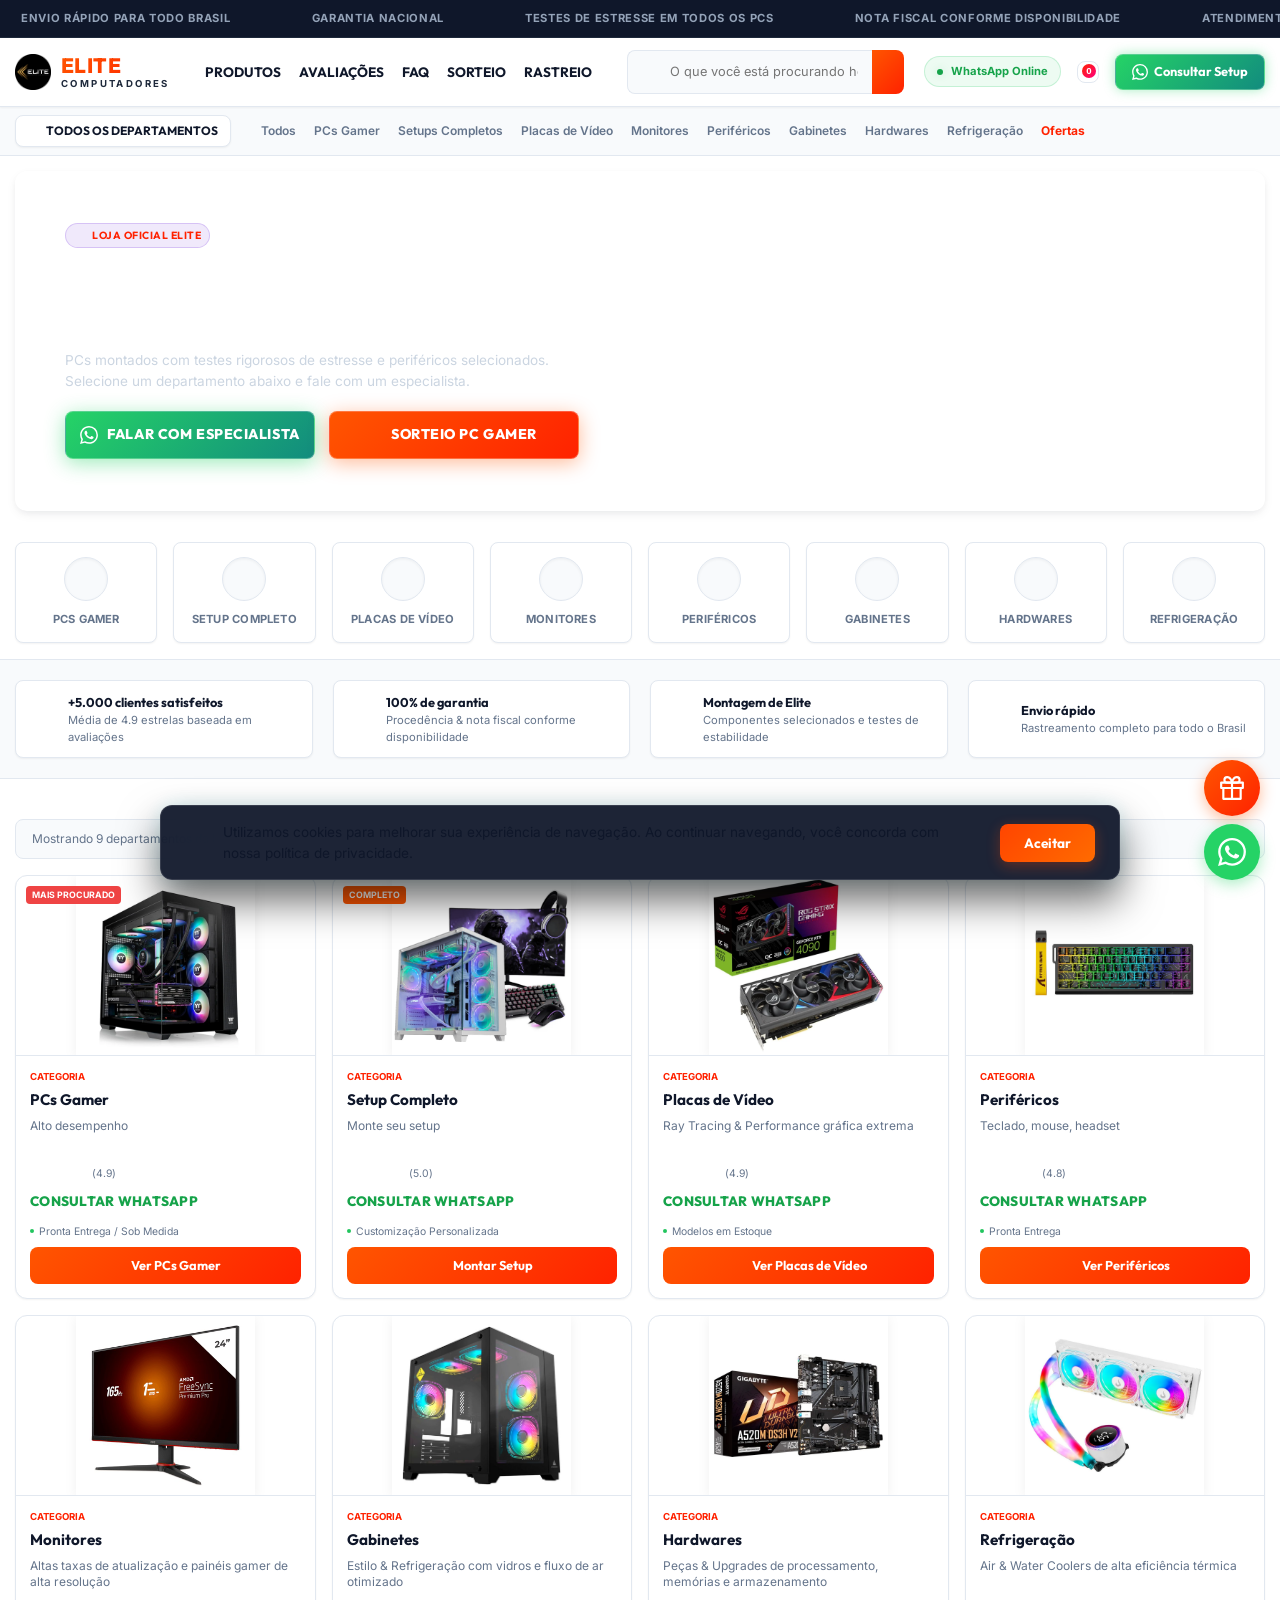
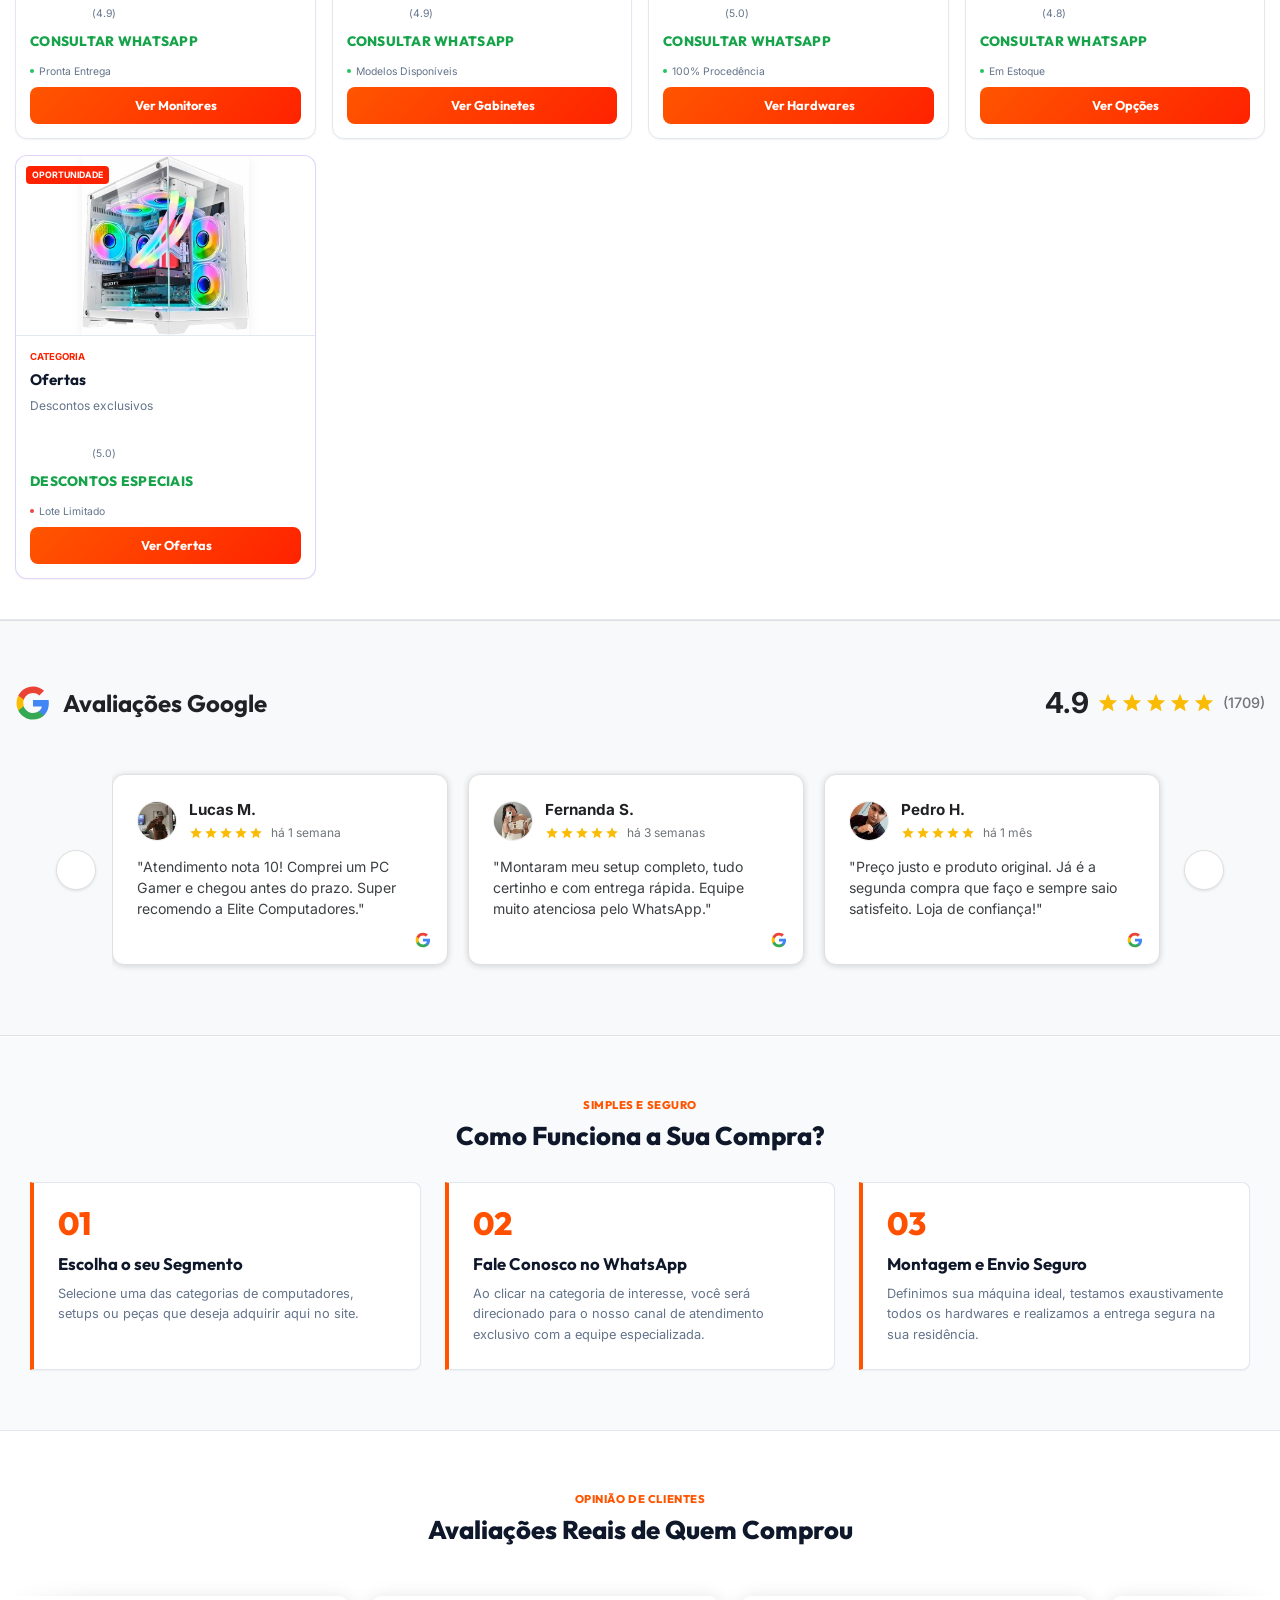
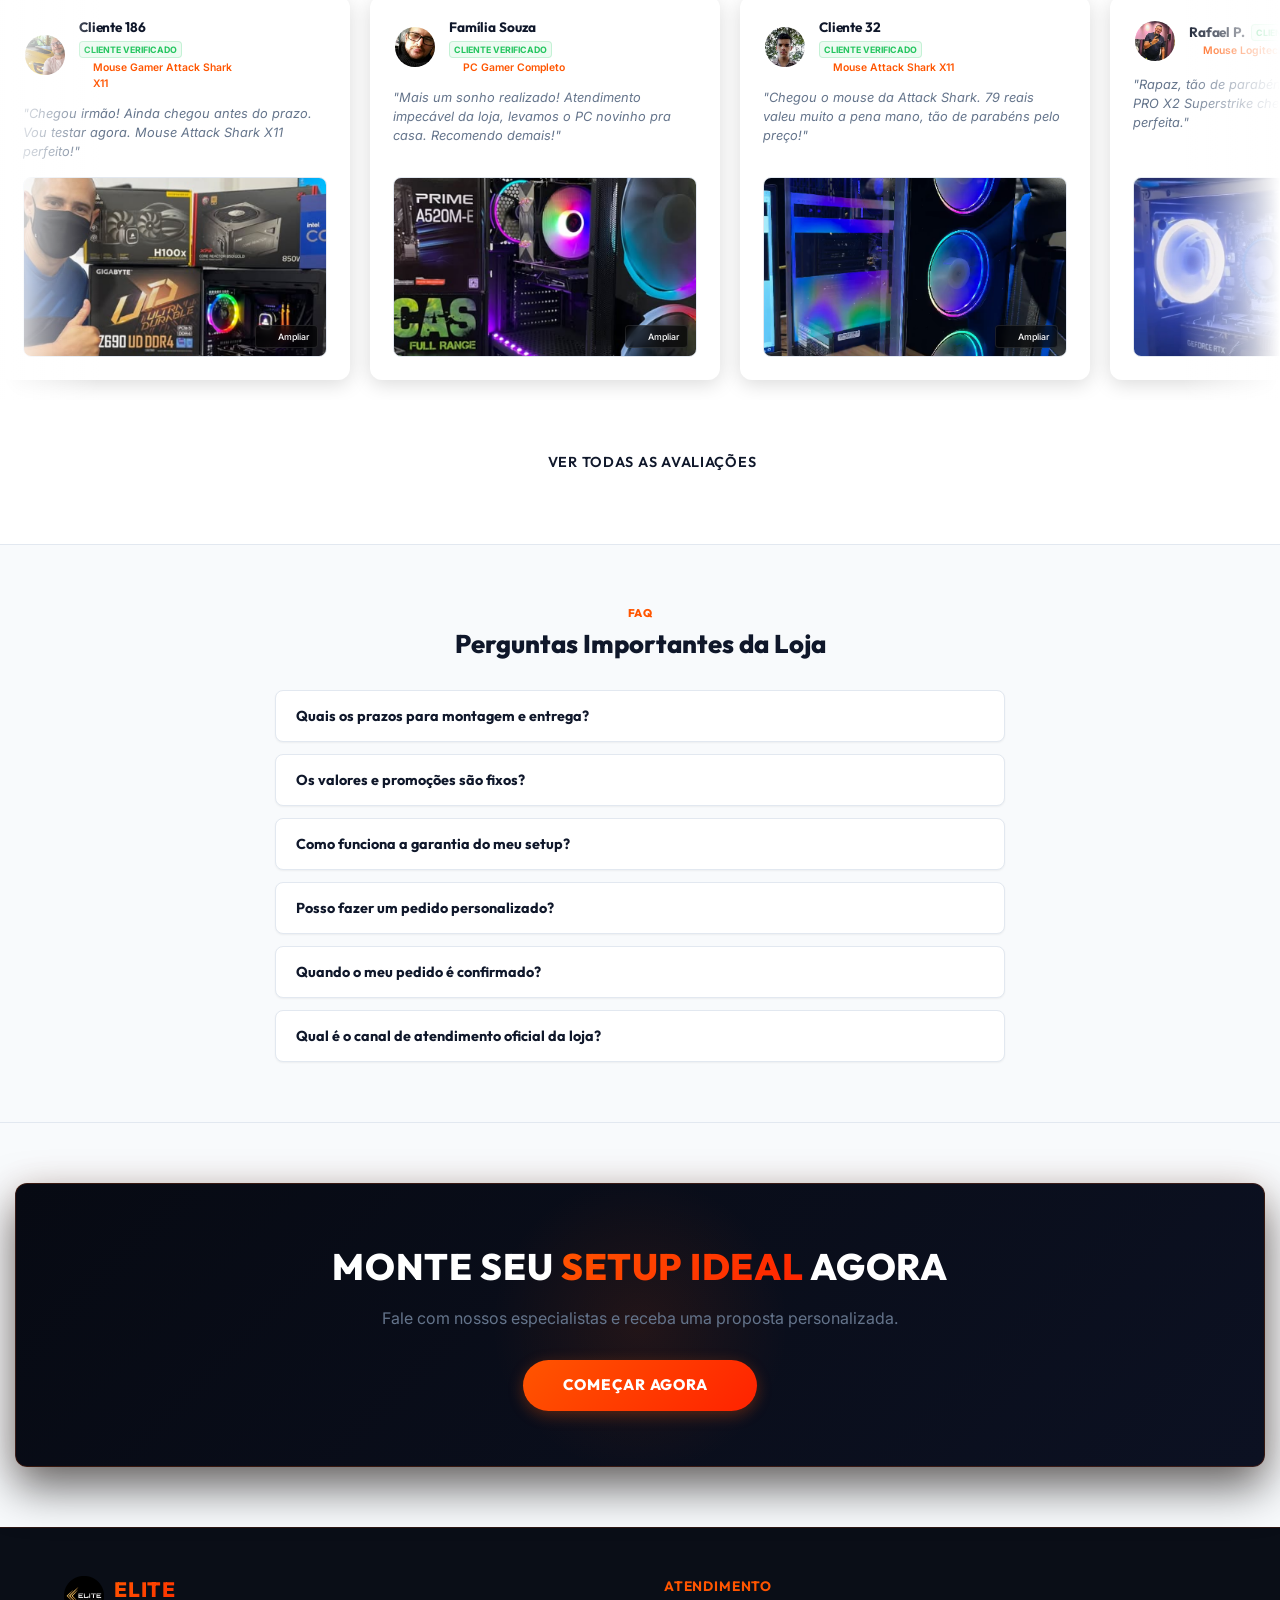
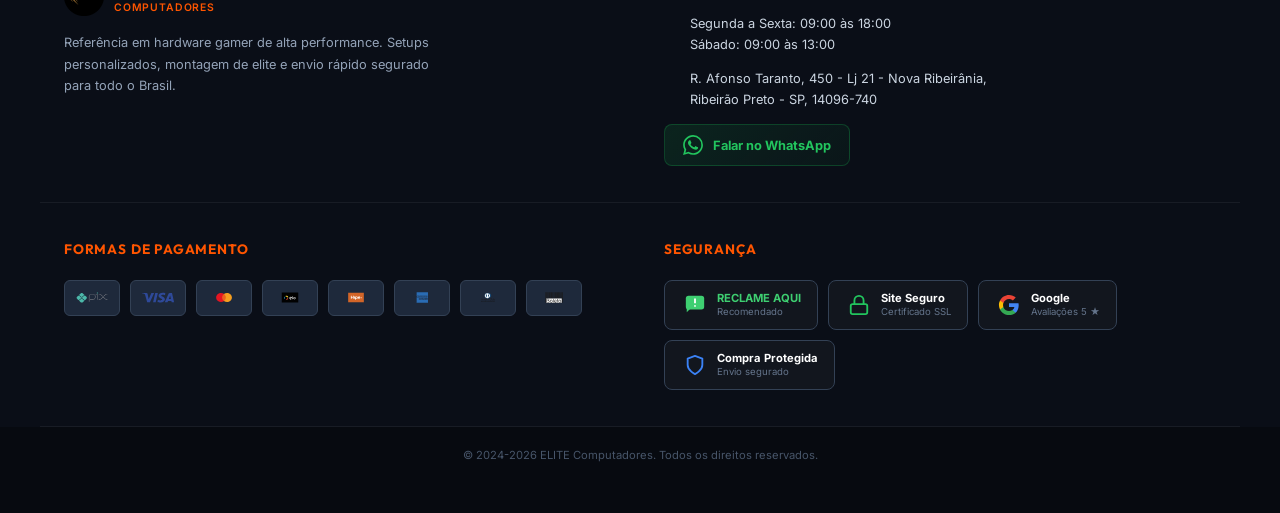
==== commit ce81a870: "feat(ui): remover instagram e atualizar whatsapp do sorteio" ====
--- a/index.html
+++ b/index.html
@@ -117,12 +117,6 @@
                     <span class="status-text">WhatsApp Online</span>
                 </div>
                 
-                <!-- Instagram Direto no Header -->
-                <a href="https://www.instagram.com/elite_computador" target="_blank" rel="noopener noreferrer" class="header-insta-btn" aria-label="Instagram da Loja" title="Instagram @elite_computador">
-                    <svg xmlns="http://www.w3.org/2000/svg" width="18" height="18" viewBox="0 0 24 24" fill="none" stroke="currentColor" stroke-width="2" stroke-linecap="round" stroke-linejoin="round"><rect width="20" height="20" x="2" y="2" rx="5" ry="5"/><path d="M16 11.37A4 4 0 1 1 12.63 8 4 4 0 0 1 16 11.37z"/><line x1="17.5" x2="17.51" y1="6.5" y2="6.5"/></svg>
-                    <span class="header-insta-text hide-mobile">Instagram</span>
-                </a>
-
                 <button class="visual-btn cart-trigger-btn" aria-label="Visualizar Carrinho" id="cart-trigger">
                     <div class="cart-icon-wrapper">
                         <i data-lucide="shopping-cart"></i>
@@ -176,7 +170,6 @@
             <a href="#faq" class="mobile-nav-item" style="min-height: 48px; display: flex; align-items: center; padding: 12px 16px; font-family: var(--font-title); font-size: 0.9rem; font-weight: 700; text-transform: uppercase; color: var(--text-main); border-radius: var(--radius-md); transition: var(--transition-fast);"><i data-lucide="help-circle" class="icon-sm" style="margin-right: 8px; color: var(--neon-cyan);"></i> FAQ</a>
             <a href="sorteio.html" class="mobile-nav-item" style="min-height: 48px; display: flex; align-items: center; padding: 12px 16px; font-family: var(--font-title); font-size: 0.9rem; font-weight: 700; text-transform: uppercase; color: var(--text-main); border-radius: var(--radius-md); transition: var(--transition-fast);"><i data-lucide="gift" class="icon-sm" style="margin-right: 8px; color: var(--neon-purple);"></i> Sorteio</a>
             <a href="rastreio.html" class="mobile-nav-item" style="min-height: 48px; display: flex; align-items: center; padding: 12px 16px; font-family: var(--font-title); font-size: 0.9rem; font-weight: 700; text-transform: uppercase; color: var(--text-main); border-radius: var(--radius-md); transition: var(--transition-fast);"><i data-lucide="package" class="icon-sm" style="margin-right: 8px; color: var(--neon-purple);"></i> Rastreio</a>
-            <a href="https://www.instagram.com/elite_computador" target="_blank" rel="noopener noreferrer" class="mobile-nav-item" style="min-height: 48px; display: flex; align-items: center; padding: 12px 16px; font-family: var(--font-title); font-size: 0.9rem; font-weight: 700; text-transform: uppercase; color: var(--text-main); border-radius: var(--radius-md); transition: var(--transition-fast);"><svg xmlns="http://www.w3.org/2000/svg" width="20" height="20" viewBox="0 0 24 24" fill="none" stroke="#e1306c" stroke-width="2" stroke-linecap="round" stroke-linejoin="round" style="margin-right: 8px; flex-shrink: 0;"><rect width="20" height="20" x="2" y="2" rx="5" ry="5"/><path d="M16 11.37A4 4 0 1 1 12.63 8 4 4 0 0 1 16 11.37z"/><line x1="17.5" x2="17.51" y1="6.5" y2="6.5"/></svg> Instagram</a>
             
             <hr class="mobile-menu-divider" style="margin: 20px 0; border: none; border-top: 1px solid var(--border-color);">
             
@@ -216,11 +209,6 @@
                                     <i data-lucide="gift" class="icon-sm"></i>
                                     <span class="hero-btn-text-desk">Sorteio PC Gamer</span>
                                     <span class="hero-btn-text-mob">Sorteio Gamer</span>
-                                </a>
-                                <a href="https://www.instagram.com/elite_computador" class="btn-hero-insta" target="_blank" rel="noopener noreferrer">
-                                    <svg xmlns="http://www.w3.org/2000/svg" width="16" height="16" viewBox="0 0 24 24" fill="none" stroke="currentColor" stroke-width="2" stroke-linecap="round" stroke-linejoin="round" class="hero-insta-svg"><rect width="20" height="20" x="2" y="2" rx="5" ry="5"/><path d="M16 11.37A4 4 0 1 1 12.63 8 4 4 0 0 1 16 11.37z"/><line x1="17.5" x2="17.51" y1="6.5" y2="6.5"/></svg>
-                                    <span class="hero-btn-text-desk">Siga nosso Instagram</span>
-                                    <span class="hero-btn-text-mob">Instagram</span>
                                 </a>
                             </div>
                         </div>
@@ -2112,10 +2100,6 @@
                     <svg xmlns="http://www.w3.org/2000/svg" width="20" height="20" viewBox="0 0 24 24" fill="currentColor"><path d="M17.472 14.382c-.297-.149-1.758-.867-2.03-.967-.273-.099-.471-.148-.67.15-.197.297-.767.966-.94 1.164-.173.199-.347.223-.644.075-.297-.15-1.255-.463-2.39-1.475-.883-.788-1.48-1.761-1.653-2.059-.173-.297-.018-.458.13-.606.134-.133.298-.347.446-.52.149-.174.198-.298.298-.497.099-.198.05-.371-.025-.52-.075-.149-.669-1.612-.916-2.207-.242-.579-.487-.5-.669-.51-.173-.008-.371-.01-.57-.01-.198 0-.52.074-.792.372-.272.297-1.04 1.016-1.04 2.479 0 1.462 1.065 2.875 1.213 3.074.149.198 2.096 3.2 5.077 4.487.709.306 1.262.489 1.694.625.712.227 1.36.195 1.871.118.571-.085 1.758-.719 2.006-1.413.248-.694.248-1.289.173-1.413-.074-.124-.272-.198-.57-.347m-5.421 7.403h-.004a9.87 9.87 0 01-5.031-1.378l-.361-.214-3.741.982.998-3.648-.235-.374a9.86 9.86 0 01-1.51-5.26c.001-5.45 4.436-9.884 9.888-9.884 2.64 0 5.122 1.03 6.988 2.898a9.825 9.825 0 012.893 6.994c-.003 5.45-4.437 9.884-9.885 9.884m8.413-18.297A11.815 11.815 0 0012.05 0C5.495 0 .16 5.335.157 11.892c0 2.096.547 4.142 1.588 5.945L.057 24l6.305-1.654a11.882 11.882 0 005.683 1.448h.005c6.554 0 11.89-5.335 11.893-11.893a11.821 11.821 0 00-3.48-8.413z"/></svg>
                     Falar no WhatsApp
                 </a>
-                <a href="https://www.instagram.com/elite_computador" target="_blank" rel="noopener noreferrer" class="footer-insta-btn">
-                    <svg xmlns="http://www.w3.org/2000/svg" width="20" height="20" viewBox="0 0 24 24" fill="none" stroke="#e1306c" stroke-width="2" stroke-linecap="round" stroke-linejoin="round"><rect width="20" height="20" x="2" y="2" rx="5" ry="5"/><path d="M16 11.37A4 4 0 1 1 12.63 8 4 4 0 0 1 16 11.37z"/><line x1="17.5" x2="17.51" y1="6.5" y2="6.5"/></svg>
-                    @elite_computador
-                </a>
             </div>
         </div>
 
--- a/index.css
+++ b/index.css
@@ -412,49 +412,6 @@
     display: flex;
     align-items: center;
     justify-content: center;
-}
-
-/* Header Instagram Button */
-.header-insta-btn {
-    display: inline-flex;
-    align-items: center;
-    justify-content: center;
-    gap: 6px;
-    height: 36px;
-    padding: 0 12px;
-    border-radius: var(--radius-md);
-    background: rgba(225, 48, 108, 0.08);
-    border: 1px solid rgba(225, 48, 108, 0.35);
-    color: var(--text-main);
-    font-family: var(--font-title);
-    font-size: 0.75rem;
-    font-weight: 700;
-    text-transform: uppercase;
-    letter-spacing: 0.03em;
-    text-decoration: none;
-    transition: var(--transition-fast);
-    box-sizing: border-box;
-    cursor: pointer;
-}
-
-.header-insta-btn svg {
-    width: 17px;
-    height: 17px;
-    stroke: #e1306c;
-    transition: var(--transition-fast);
-    flex-shrink: 0;
-}
-
-.header-insta-btn:hover {
-    background: linear-gradient(45deg, rgba(240, 148, 51, 0.2) 0%, rgba(225, 48, 108, 0.28) 100%);
-    border-color: #e1306c;
-    color: #ffffff;
-    box-shadow: 0 0 12px rgba(225, 48, 108, 0.4);
-    transform: translateY(-1px);
-}
-
-.header-insta-btn:hover svg {
-    stroke: #ffffff;
 }
 
 /* Header WhatsApp CTA - Green Focus */
@@ -871,23 +828,25 @@
     flex-wrap: wrap;
 }
 
-/* Hero Actions - Cohesive Flex Layout */
+/* Hero Actions - Symmetrical Two-Button Layout */
 .slide-actions.hero-actions-grid {
     display: flex;
     flex-wrap: wrap;
-    gap: 12px;
+    gap: 14px;
     align-items: center;
     width: 100%;
-    max-width: 600px;
+    max-width: 520px;
     height: auto;
-    margin-top: 14px;
+    margin-top: 16px;
 }
 
 .hero-actions-grid .btn-hero-wpp,
-.hero-actions-grid .btn-hero-sorteio,
-.hero-actions-grid .btn-hero-insta {
-    flex: 0 0 auto;
+.hero-actions-grid .btn-hero-sorteio {
+    flex: 1 1 200px;
     min-width: 0;
+    max-width: 250px;
+    min-height: 48px;
+    height: 48px;
     box-sizing: border-box;
     display: inline-flex;
     align-items: center;
@@ -996,50 +955,6 @@
     transform: scale(1.1);
 }
 
-/* Hero Action Buttons - Instagram Outline/Glassmorphism */
-.btn-hero-insta {
-    display: inline-flex;
-    align-items: center;
-    justify-content: center;
-    gap: 8px;
-    padding: 10px 16px;
-    border-radius: var(--radius-md);
-    background: rgba(225, 48, 108, 0.09);
-    backdrop-filter: blur(8px);
-    -webkit-backdrop-filter: blur(8px);
-    color: #ffffff !important;
-    font-family: var(--font-title);
-    font-size: 0.84rem;
-    font-weight: 700;
-    text-transform: uppercase;
-    letter-spacing: 0.03em;
-    text-decoration: none;
-    border: 1px solid rgba(225, 48, 108, 0.45);
-    box-shadow: 0 4px 15px rgba(225, 48, 108, 0.2);
-    transition: all 0.25s cubic-bezier(0.16, 1, 0.3, 1);
-    box-sizing: border-box;
-    white-space: nowrap;
-}
-
-.btn-hero-insta .hero-insta-svg {
-    stroke: #e1306c;
-    flex-shrink: 0;
-    transition: all 0.2s ease;
-}
-
-.btn-hero-insta:hover {
-    background: linear-gradient(45deg, rgba(240, 148, 51, 0.25) 0%, rgba(225, 48, 108, 0.35) 100%);
-    border-color: #e1306c;
-    box-shadow: 0 6px 22px rgba(225, 48, 108, 0.45);
-    transform: translateY(-2px);
-    color: #ffffff !important;
-}
-
-.btn-hero-insta:hover .hero-insta-svg {
-    stroke: #ffffff;
-    transform: scale(1.1);
-}
-
 .btn-hero-vitrine {
     display: inline-flex;
     align-items: center;
@@ -2352,39 +2267,6 @@
     flex-shrink: 0 !important;
 }
 
-.footer-insta-btn {
-    display: inline-flex;
-    align-items: center;
-    gap: 10px;
-    background: linear-gradient(135deg, rgba(225, 48, 108, 0.15), rgba(225, 48, 108, 0.05));
-    border: 1px solid rgba(225, 48, 108, 0.3);
-    padding: 10px 18px;
-    border-radius: var(--radius-md);
-    font-size: 0.8rem;
-    font-weight: 700;
-    color: #e1306c;
-    transition: var(--transition-smooth);
-    text-decoration: none;
-    width: fit-content;
-}
-
-.footer-insta-btn:hover {
-    background: linear-gradient(135deg, rgba(225, 48, 108, 0.25), rgba(225, 48, 108, 0.1));
-    border-color: #e1306c;
-    box-shadow: 0 0 15px rgba(225, 48, 108, 0.2);
-}
-
-.footer-insta-btn svg,
-.footer-insta-btn i {
-    width: 20px !important;
-    height: 20px !important;
-    max-width: 20px !important;
-    max-height: 20px !important;
-    color: #e1306c;
-    stroke: #e1306c;
-    flex-shrink: 0 !important;
-}
-
 /* --- Seção Meio: Pagamento + Segurança --- */
 .footer-badges-section {
     max-width: 1200px;
@@ -2550,18 +2432,6 @@
         background: none !important;
         color: var(--text-main) !important;
         box-sizing: border-box !important;
-    }
-
-    .header-insta-btn {
-        width: 36px !important;
-        height: 36px !important;
-        min-width: 36px !important;
-        padding: 0 !important;
-        justify-content: center !important;
-    }
-
-    .header-insta-btn .header-insta-text {
-        display: none !important;
     }
 
     .header-cta {
@@ -2666,65 +2536,48 @@
     }
 
     .slide-actions.hero-actions-grid {
-        display: grid !important;
-        grid-template-columns: 1fr 1fr !important;
+        display: flex !important;
+        flex-direction: column !important;
         gap: 8px !important;
         width: 100% !important;
         max-width: 100% !important;
         height: auto !important;
-        margin-top: 8px !important;
-    }
-
-    /* Linha 1: Falar com Especialista - 100% largura */
-    .hero-actions-grid .btn-hero-wpp {
-        grid-column: 1 / -1 !important;
+        margin-top: 10px !important;
+    }
+
+    .hero-actions-grid .btn-hero-wpp,
+    .hero-actions-grid .btn-hero-sorteio {
         width: 100% !important;
-        min-height: 44px !important;
-        height: 44px !important;
+        max-width: 100% !important;
+        min-height: 42px !important;
+        height: 42px !important;
         padding: 10px 14px !important;
         font-size: 0.82rem !important;
         letter-spacing: 0.03em !important;
         white-space: nowrap !important;
         justify-content: center !important;
-    }
-
-    /* Linha 2: Sorteio PC Gamer e Instagram - Lado a lado 50% / 50% */
-    .hero-actions-grid .btn-hero-sorteio {
-        grid-column: 1 / 2 !important;
-        width: 100% !important;
-        min-height: 40px !important;
-        height: 40px !important;
-        padding: 8px 10px !important;
-        font-size: 0.76rem !important;
-        letter-spacing: 0.02em !important;
-        white-space: nowrap !important;
-        overflow: hidden !important;
-        text-overflow: ellipsis !important;
-        justify-content: center !important;
-        gap: 6px !important;
-    }
-
-    .hero-actions-grid .btn-hero-insta {
-        grid-column: 2 / 3 !important;
-        width: 100% !important;
-        min-height: 40px !important;
-        height: 40px !important;
-        padding: 8px 10px !important;
-        font-size: 0.76rem !important;
-        letter-spacing: 0.02em !important;
-        white-space: nowrap !important;
-        overflow: hidden !important;
-        text-overflow: ellipsis !important;
-        justify-content: center !important;
-        gap: 6px !important;
+        box-sizing: border-box !important;
+    }
+
+    @media (min-width: 480px) and (max-width: 768px) {
+        .slide-actions.hero-actions-grid {
+            flex-direction: row !important;
+            gap: 10px !important;
+        }
+
+        .hero-actions-grid .btn-hero-wpp,
+        .hero-actions-grid .btn-hero-sorteio {
+            flex: 1 1 0 !important;
+            width: 100% !important;
+        }
     }
 
     .hero-btn-text-desk {
+        display: inline !important;
+    }
+
+    .hero-btn-text-mob {
         display: none !important;
-    }
-
-    .hero-btn-text-mob {
-        display: inline !important;
     }
 
     /* Quick Departments Mobile (Denser & Circular) */
@@ -3014,19 +2867,20 @@
     .slide-actions.hero-actions-grid {
         display: flex !important;
         flex-wrap: wrap !important;
-        gap: 12px !important;
+        gap: 14px !important;
         align-items: center !important;
         width: 100% !important;
-        max-width: 580px !important;
+        max-width: 520px !important;
         height: auto !important;
-        margin-top: 14px !important;
+        margin-top: 16px !important;
     }
 
     .hero-actions-grid .btn-hero-wpp,
-    .hero-actions-grid .btn-hero-sorteio,
-    .hero-actions-grid .btn-hero-insta {
-        width: auto !important;
-        min-width: 0 !important;
+    .hero-actions-grid .btn-hero-sorteio {
+        flex: 1 1 200px !important;
+        max-width: 250px !important;
+        min-height: 48px !important;
+        height: 48px !important;
         justify-content: center !important;
     }
 
@@ -3700,18 +3554,6 @@
         height: 36px;
         min-width: 36px;
         justify-content: center;
-    }
-
-    .header-insta-btn {
-        padding: 0 !important;
-        width: 36px !important;
-        height: 36px !important;
-        min-width: 36px !important;
-        justify-content: center !important;
-    }
-
-    .header-insta-btn .header-insta-text {
-        display: none !important;
     }
 
     .header-actions {
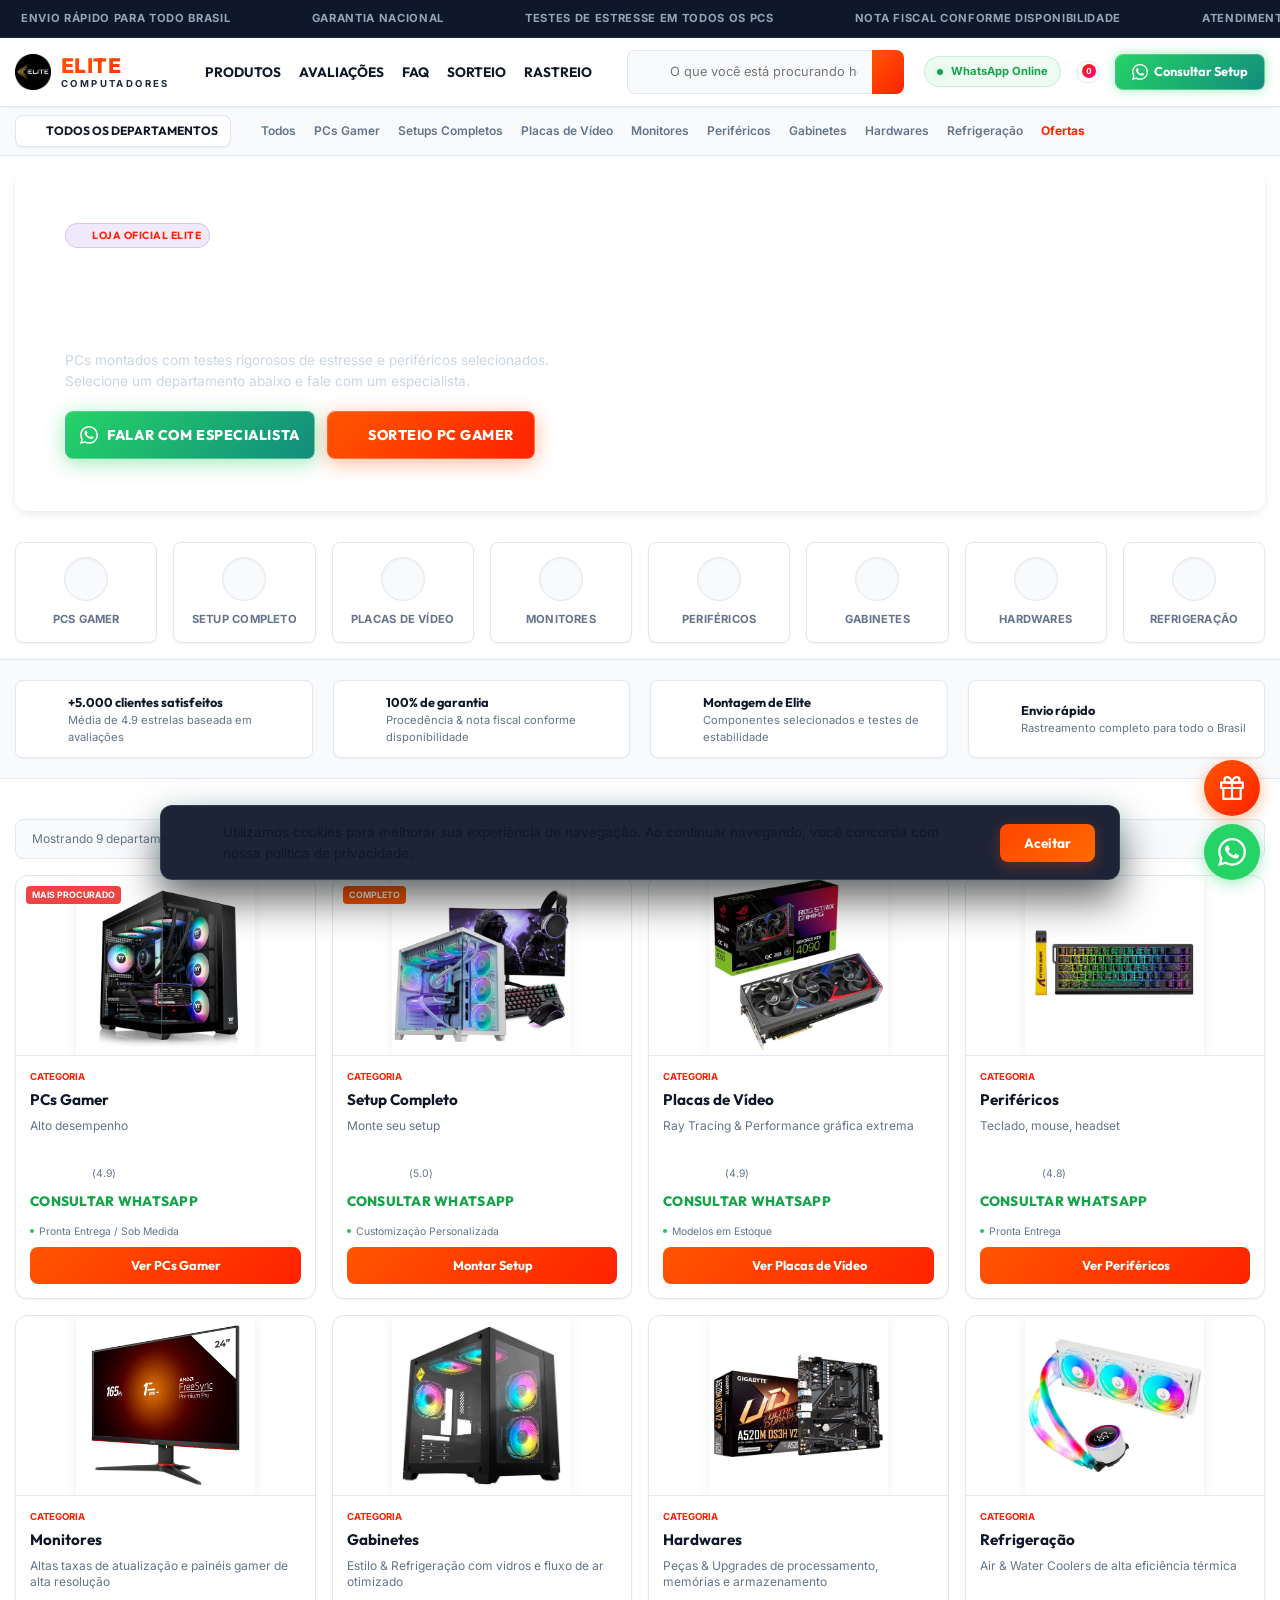
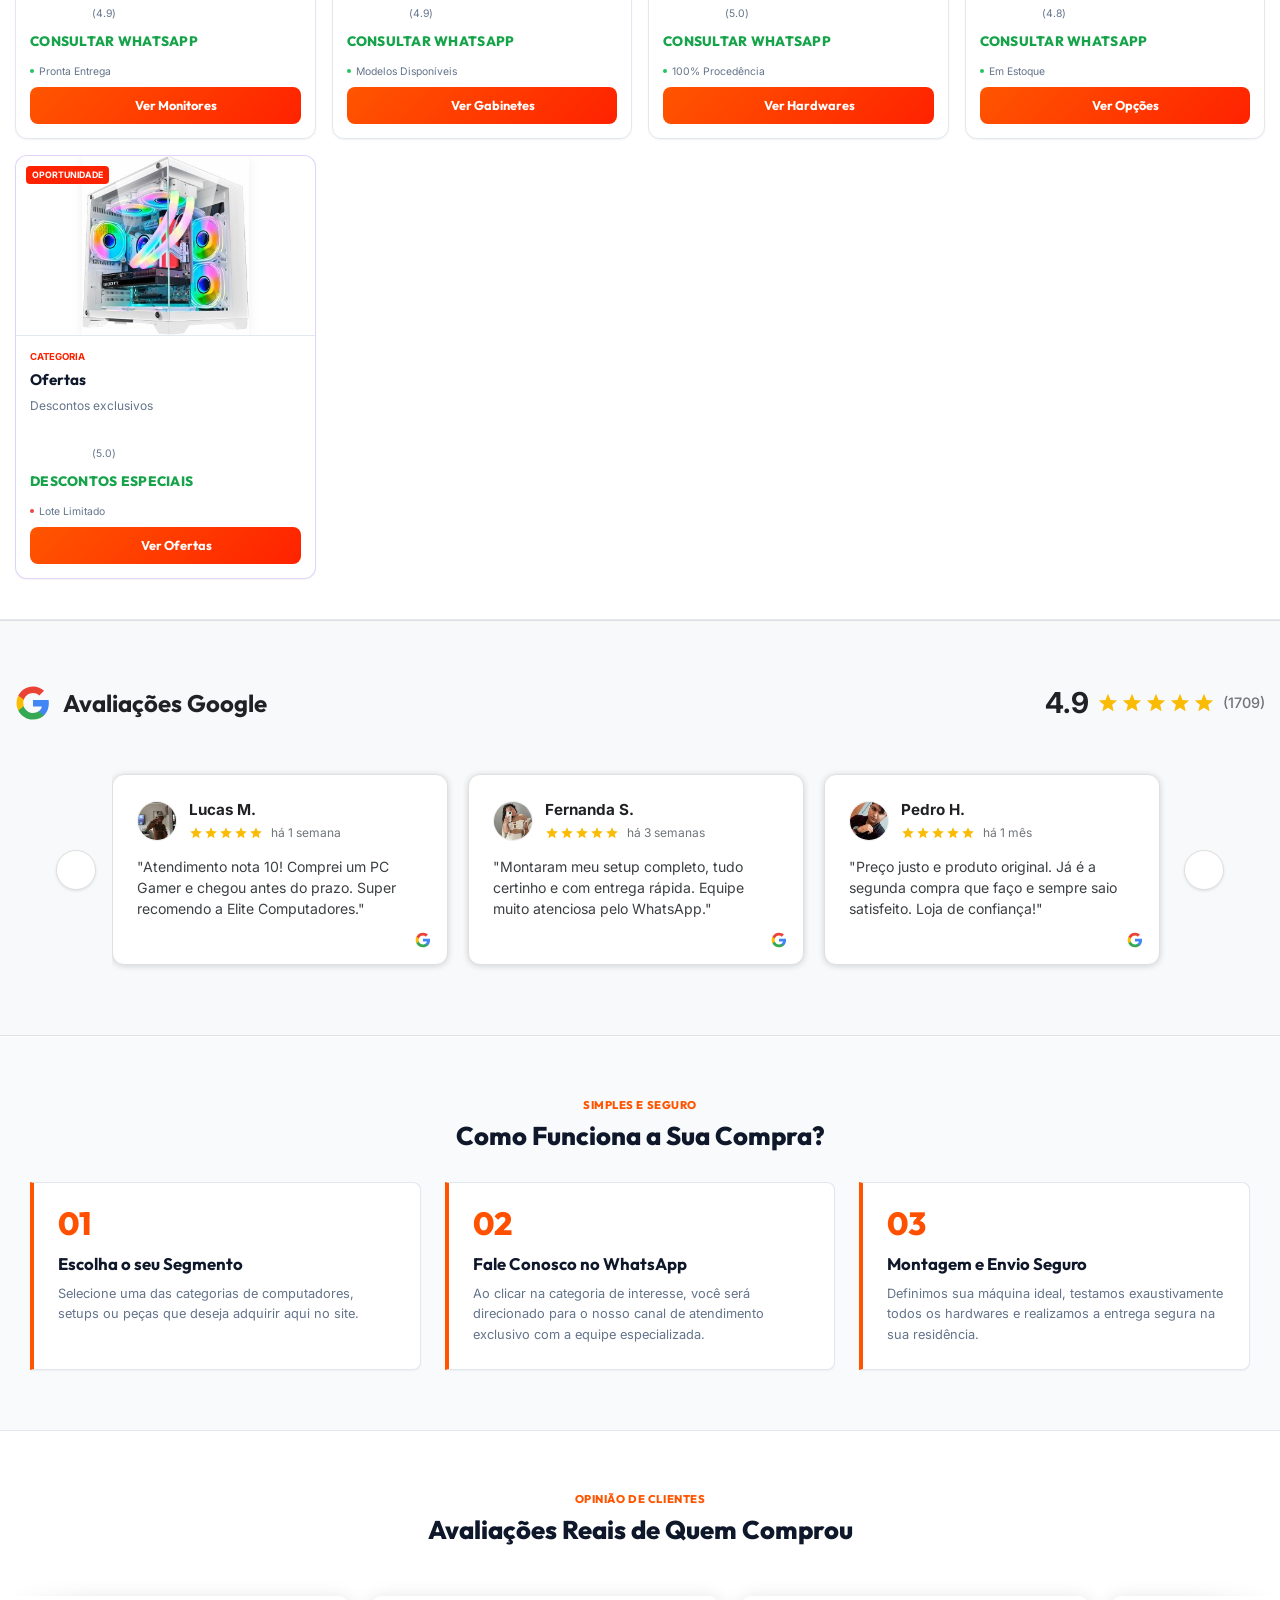
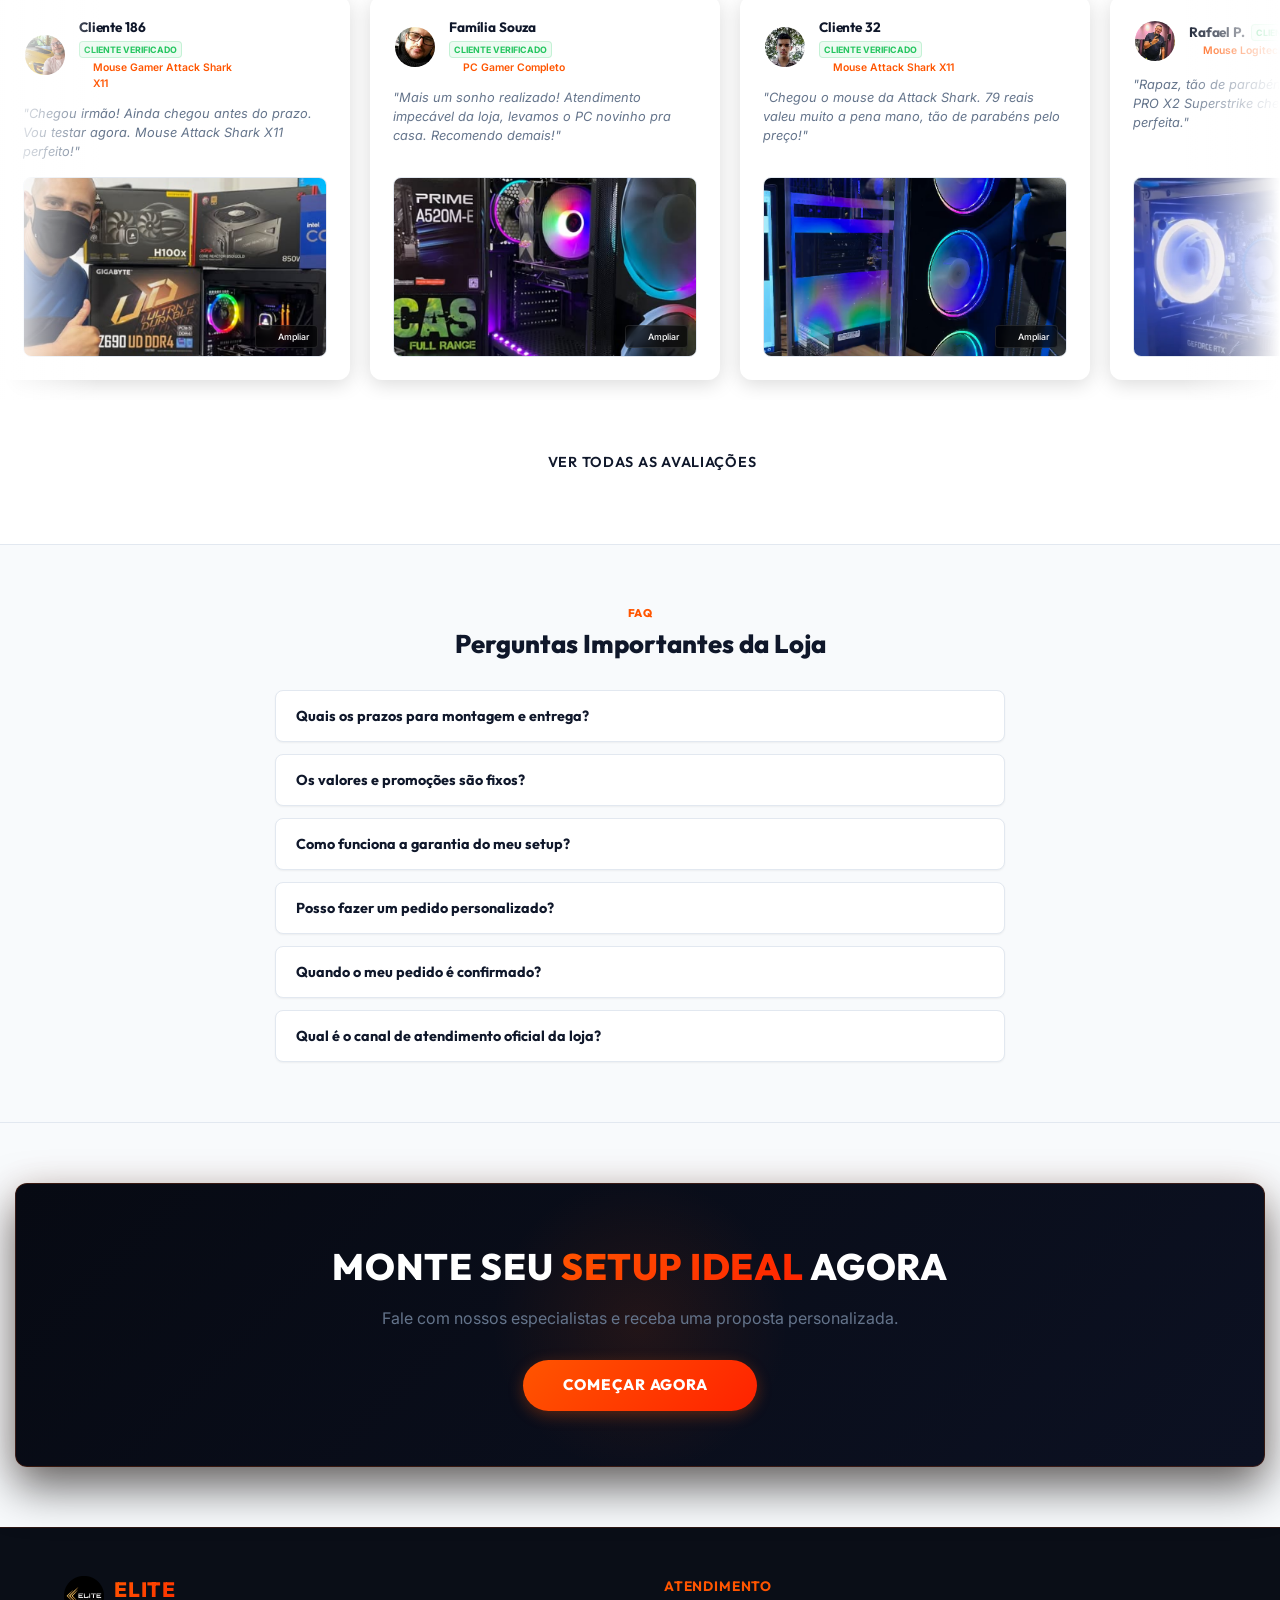
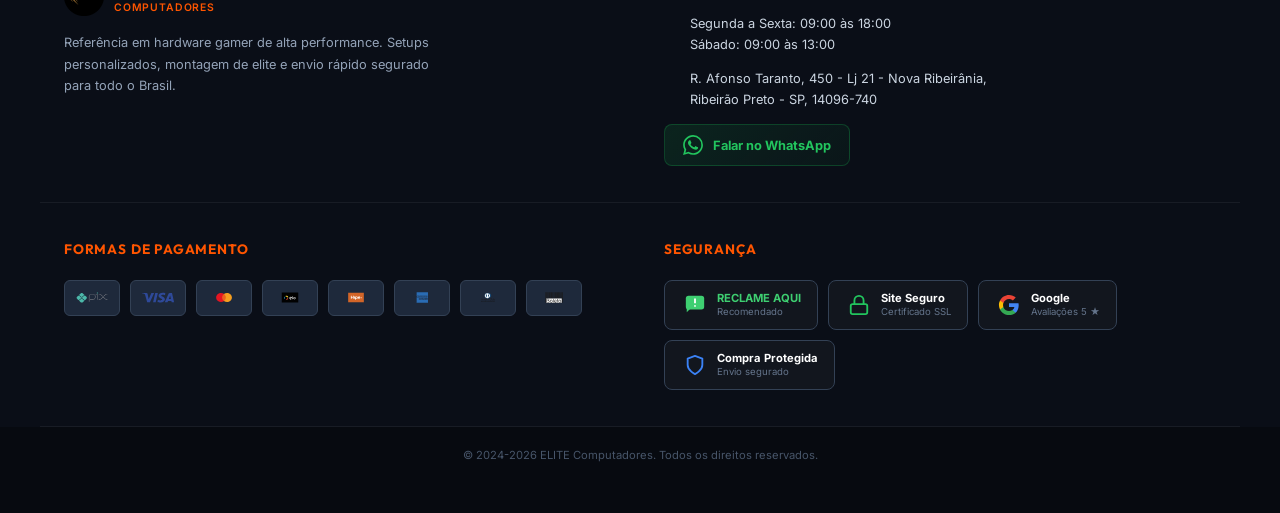
==== commit 7a05faec: "fix(cache): forcar atualizacao imediata de css com cache-busting e estilo inline anti-esticamento" ====
--- a/index.html
+++ b/index.html
@@ -35,8 +35,56 @@
     <!-- Lucide Icons via CDN -->
     <script src="https://unpkg.com/lucide@latest"></script>
 
-    <!-- Project Stylesheet -->
-    <link rel="stylesheet" href="index.css">
+    <!-- Project Stylesheet with Cache Buster -->
+    <link rel="stylesheet" href="index.css?v=2.2">
+    <style>
+        /* Critical Hero Buttons Layout & Cache Guard */
+        .slide-actions.hero-actions-grid {
+            display: flex !important;
+            gap: 8px !important;
+            height: auto !important;
+            max-height: none !important;
+        }
+        .hero-actions-grid .btn-hero-wpp,
+        .hero-actions-grid .btn-hero-sorteio {
+            display: inline-flex !important;
+            align-items: center !important;
+            justify-content: center !important;
+            flex: none !important;
+            height: 46px !important;
+            min-height: 46px !important;
+            max-height: 46px !important;
+            box-sizing: border-box !important;
+            line-height: normal !important;
+        }
+        @media (max-width: 575px) {
+            .slide-actions.hero-actions-grid {
+                flex-direction: column !important;
+                width: 100% !important;
+            }
+            .hero-actions-grid .btn-hero-wpp,
+            .hero-actions-grid .btn-hero-sorteio {
+                width: 100% !important;
+                max-width: 100% !important;
+                padding: 0 16px !important;
+            }
+        }
+        @media (min-width: 576px) {
+            .slide-actions.hero-actions-grid {
+                flex-direction: row !important;
+                flex-wrap: wrap !important;
+                gap: 12px !important;
+            }
+            .hero-actions-grid .btn-hero-wpp,
+            .hero-actions-grid .btn-hero-sorteio {
+                width: auto !important;
+                min-width: 180px !important;
+                height: 48px !important;
+                max-height: 48px !important;
+                padding: 0 20px !important;
+            }
+        }
+    </style>
     <link rel="canonical" href="https://elitecomputadores.com.br/">
     <script type="application/ld+json">
     {
@@ -200,12 +248,12 @@
                             <span class="slide-tag"><i data-lucide="zap" class="icon-sm"></i> Loja Oficial Elite</span>
                             <h2 class="slide-title">Equipamentos Gamer de Alta Performance</h2>
                             <p class="slide-subtitle">PCs montados com testes rigorosos de estresse e periféricos selecionados. Selecione um departamento abaixo e fale com um especialista.</p>
-                            <div class="slide-actions hero-actions-grid">
-                                <a href="https://wa.me/message/KPO2N7F7XGX2I1" class="btn-hero-wpp" target="_blank" rel="noopener noreferrer">
+                            <div class="slide-actions hero-actions-grid" style="height: auto; max-height: none;">
+                                <a href="https://wa.me/message/KPO2N7F7XGX2I1" class="btn-hero-wpp" target="_blank" rel="noopener noreferrer" style="height: 46px; min-height: 46px; max-height: 46px; flex: none; box-sizing: border-box;">
                                     <svg viewBox="0 0 24 24" width="18" height="18" fill="currentColor" class="hero-wpp-svg"><path d="M17.472 14.382c-.297-.149-1.758-.867-2.03-.967-.273-.099-.471-.148-.67.15-.197.297-.767.966-.94 1.164-.173.199-.347.223-.644.075-.297-.15-1.255-.463-2.39-1.475-.883-.788-1.48-1.761-1.653-2.059-.173-.297-.018-.458.13-.606.134-.133.298-.347.446-.52.149-.174.198-.298.298-.497.099-.198.05-.371-.025-.52-.075-.149-.669-1.612-.916-2.207-.242-.579-.487-.5-.669-.51-.173-.008-.371-.01-.57-.01-.198 0-.52.074-.792.372-.272.297-1.04 1.016-1.04 2.479 0 1.462 1.065 2.875 1.213 3.074.149.198 2.096 3.2 5.077 4.487.709.306 1.262.489 1.694.625.712.227 1.36.195 1.871.118.571-.085 1.758-.719 2.006-1.413.248-.694.248-1.289.173-1.413-.074-.124-.272-.198-.57-.347m-5.421 7.403h-.004a9.87 9.87 0 01-5.031-1.378l-.361-.214-3.741.982.998-3.648-.235-.374a9.86 9.86 0 01-1.51-5.26c.001-5.45 4.436-9.884 9.888-9.884 2.64 0 5.122 1.03 6.988 2.898a9.825 9.825 0 012.893 6.994c-.003 5.45-4.437 9.884-9.885 9.884m8.413-18.297A11.815 11.815 0 0012.05 0C5.495 0 .16 5.335.157 11.892c0 2.096.547 4.142 1.588 5.945L.057 24l6.305-1.654a11.882 11.882 0 005.683 1.448h.005c6.554 0 11.89-5.335 11.893-11.893a11.821 11.821 0 00-3.48-8.413z"/></svg>
                                     <span>Falar com Especialista</span>
                                 </a>
-                                <a href="sorteio.html" class="btn-hero-sorteio">
+                                <a href="sorteio.html" class="btn-hero-sorteio" style="height: 46px; min-height: 46px; max-height: 46px; flex: none; box-sizing: border-box;">
                                     <i data-lucide="gift" class="icon-sm"></i>
                                     <span class="hero-btn-text-desk">Sorteio PC Gamer</span>
                                     <span class="hero-btn-text-mob">Sorteio Gamer</span>
--- a/index.css
+++ b/index.css
@@ -842,11 +842,12 @@
 
 .hero-actions-grid .btn-hero-wpp,
 .hero-actions-grid .btn-hero-sorteio {
-    flex: 1 1 200px;
-    min-width: 0;
-    max-width: 250px;
+    flex: 0 0 auto;
+    min-width: 180px;
+    height: 48px;
     min-height: 48px;
-    height: 48px;
+    max-height: 48px;
+    padding: 0 20px;
     box-sizing: border-box;
     display: inline-flex;
     align-items: center;
@@ -2547,29 +2548,20 @@
 
     .hero-actions-grid .btn-hero-wpp,
     .hero-actions-grid .btn-hero-sorteio {
+        display: inline-flex !important;
+        align-items: center !important;
+        justify-content: center !important;
+        flex: none !important;
         width: 100% !important;
         max-width: 100% !important;
-        min-height: 42px !important;
-        height: 42px !important;
-        padding: 10px 14px !important;
+        height: 46px !important;
+        min-height: 46px !important;
+        max-height: 46px !important;
+        padding: 0 16px !important;
         font-size: 0.82rem !important;
         letter-spacing: 0.03em !important;
         white-space: nowrap !important;
-        justify-content: center !important;
         box-sizing: border-box !important;
-    }
-
-    @media (min-width: 480px) and (max-width: 768px) {
-        .slide-actions.hero-actions-grid {
-            flex-direction: row !important;
-            gap: 10px !important;
-        }
-
-        .hero-actions-grid .btn-hero-wpp,
-        .hero-actions-grid .btn-hero-sorteio {
-            flex: 1 1 0 !important;
-            width: 100% !important;
-        }
     }
 
     .hero-btn-text-desk {
@@ -2834,6 +2826,23 @@
     .slide-title {
         font-size: 2rem;
     }
+
+    .slide-actions.hero-actions-grid {
+        flex-direction: row !important;
+        flex-wrap: wrap !important;
+        gap: 12px !important;
+    }
+
+    .hero-actions-grid .btn-hero-wpp,
+    .hero-actions-grid .btn-hero-sorteio {
+        flex: 1 1 0 !important;
+        width: auto !important;
+        max-width: none !important;
+        height: 46px !important;
+        min-height: 46px !important;
+        max-height: 46px !important;
+        padding: 0 14px !important;
+    }
 }
 
 @media (min-width: 768px) {
@@ -2866,6 +2875,7 @@
 
     .slide-actions.hero-actions-grid {
         display: flex !important;
+        flex-direction: row !important;
         flex-wrap: wrap !important;
         gap: 14px !important;
         align-items: center !important;
@@ -2877,10 +2887,14 @@
 
     .hero-actions-grid .btn-hero-wpp,
     .hero-actions-grid .btn-hero-sorteio {
-        flex: 1 1 200px !important;
+        flex: 0 0 auto !important;
+        min-width: 180px !important;
+        width: auto !important;
         max-width: 250px !important;
+        height: 48px !important;
         min-height: 48px !important;
-        height: 48px !important;
+        max-height: 48px !important;
+        padding: 0 20px !important;
         justify-content: center !important;
     }
 
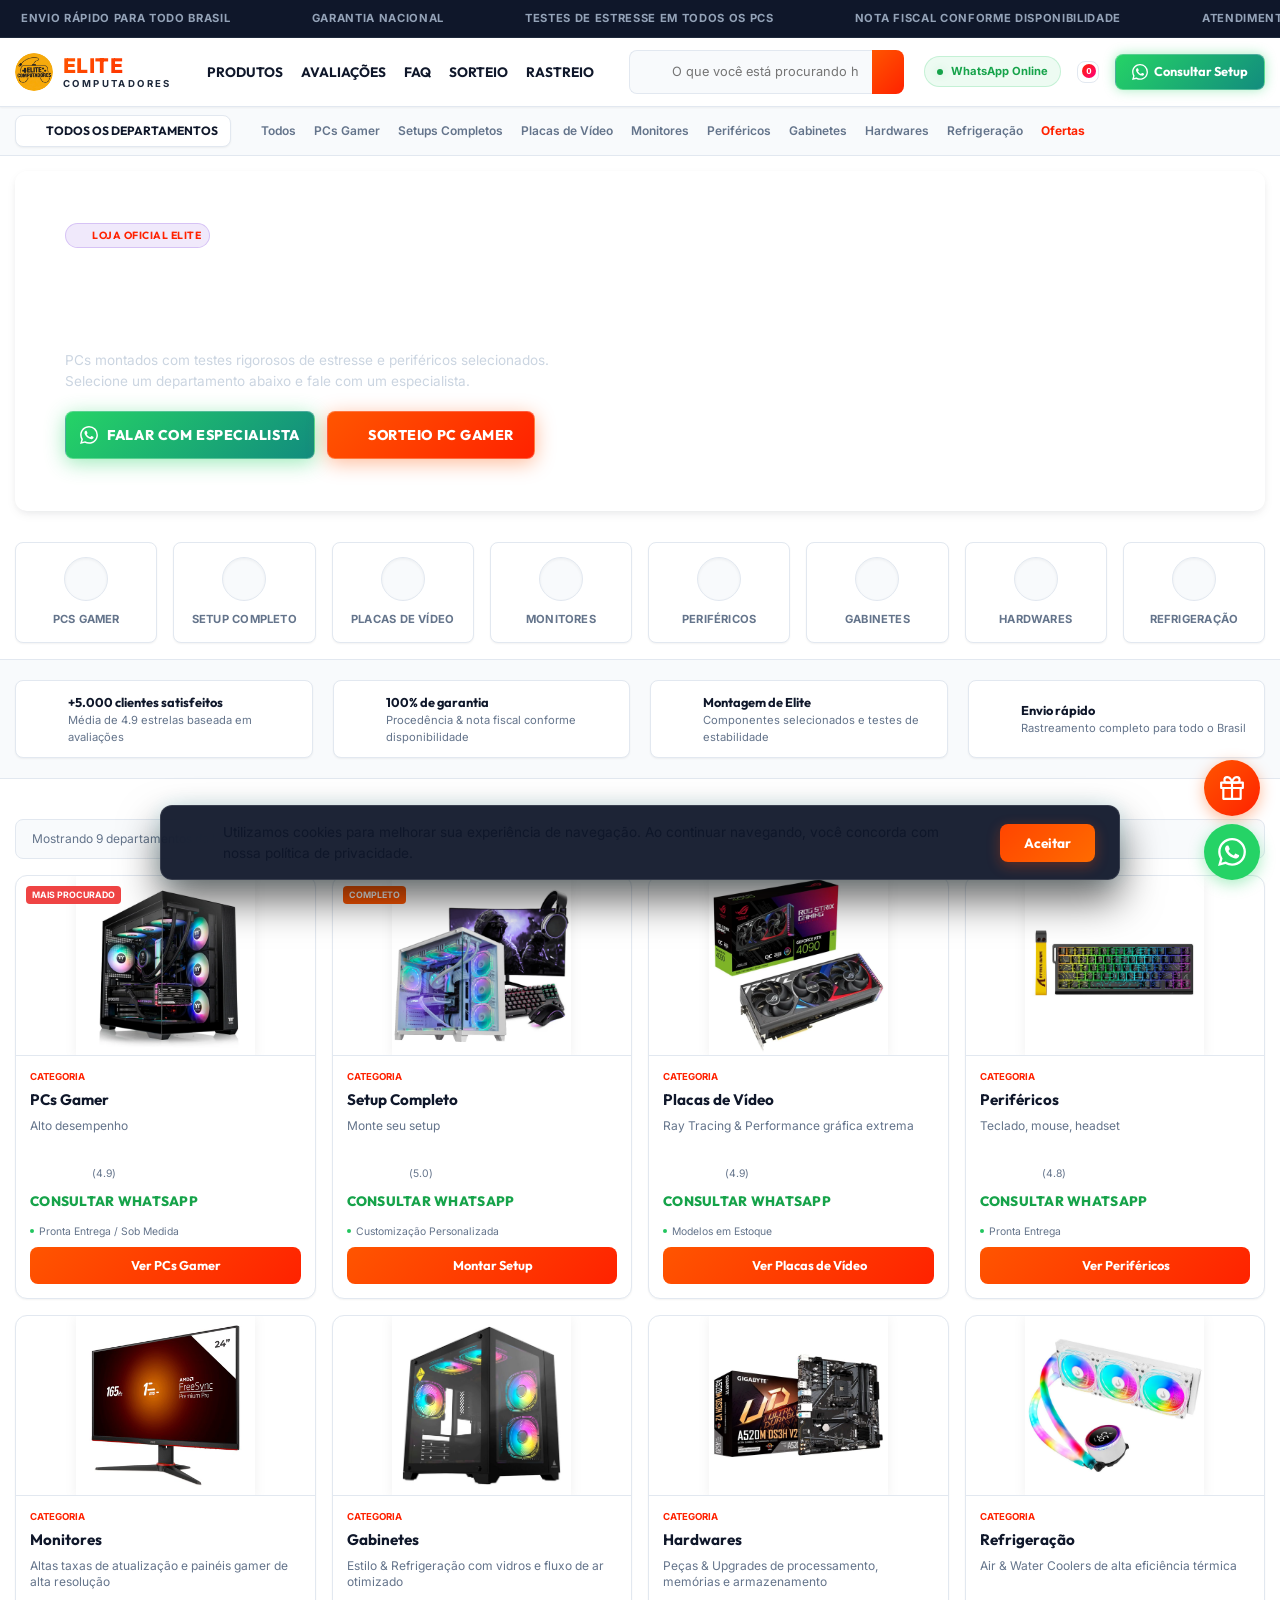
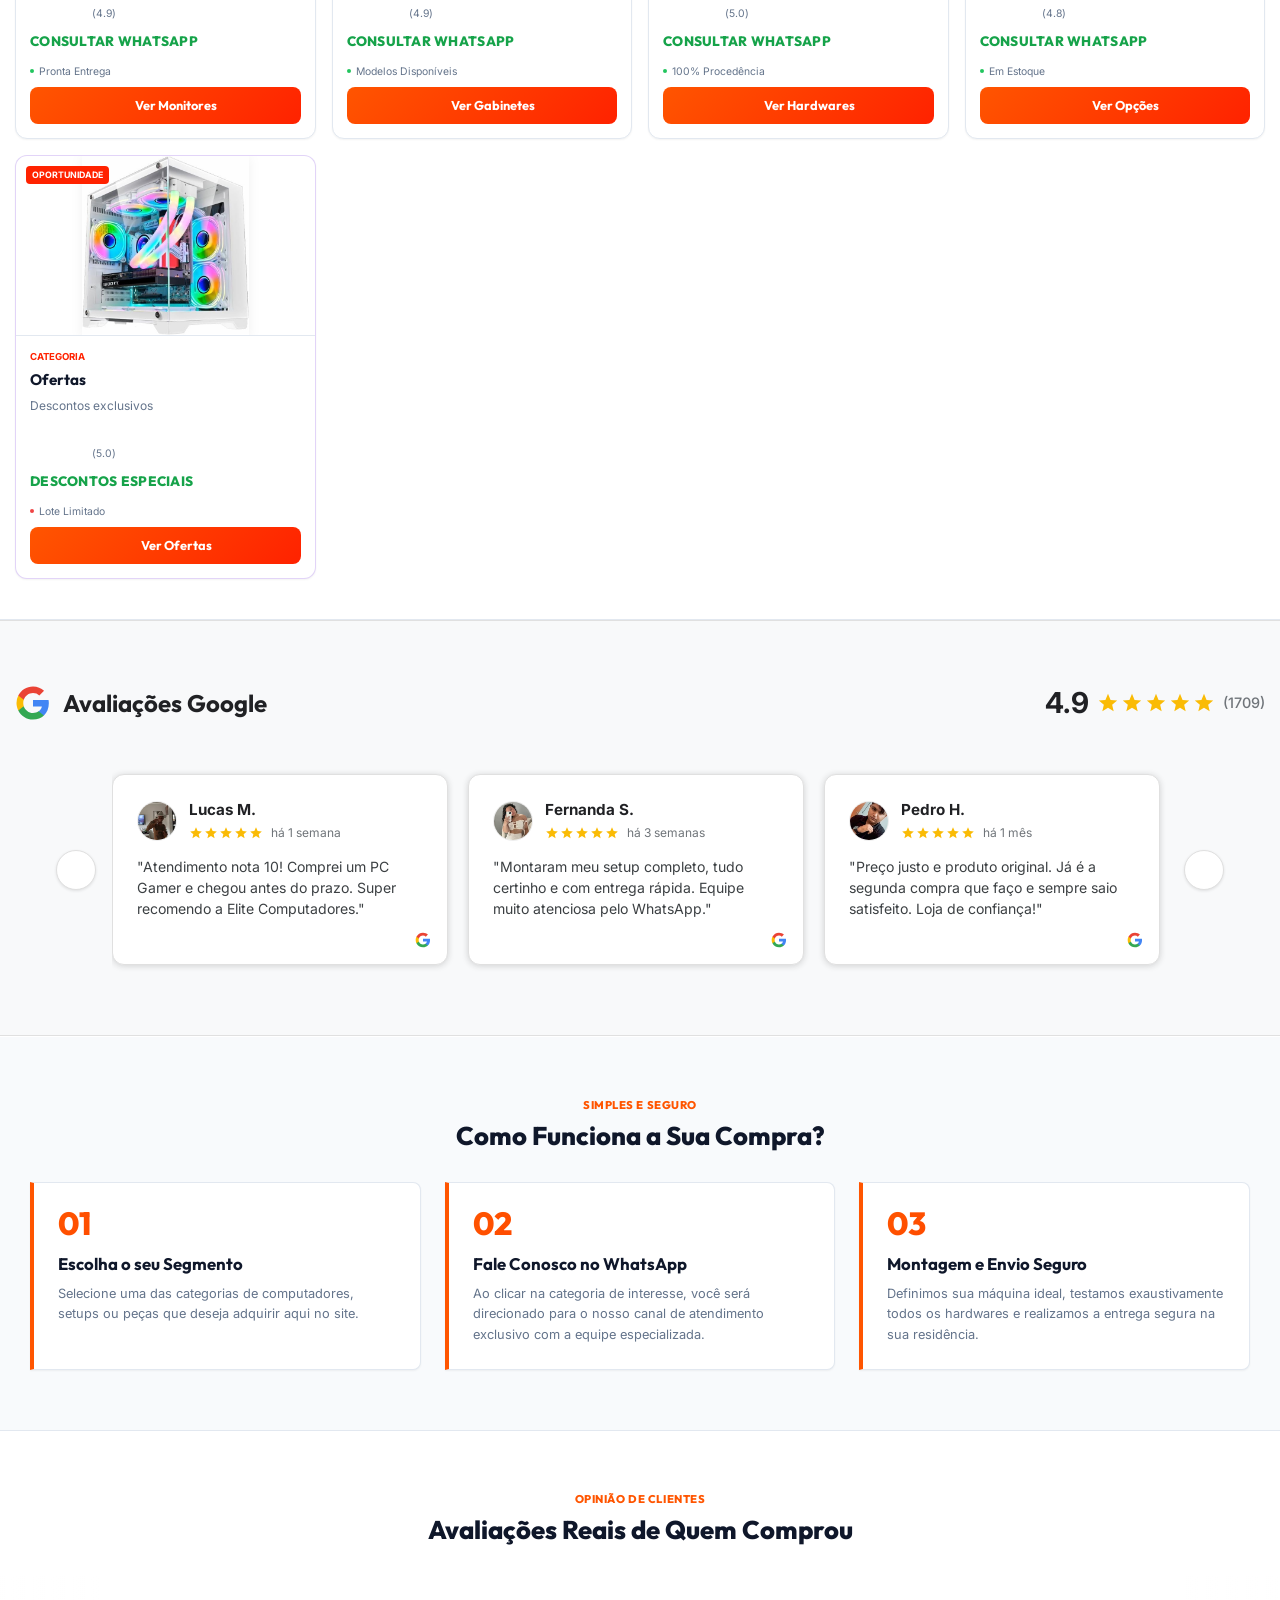
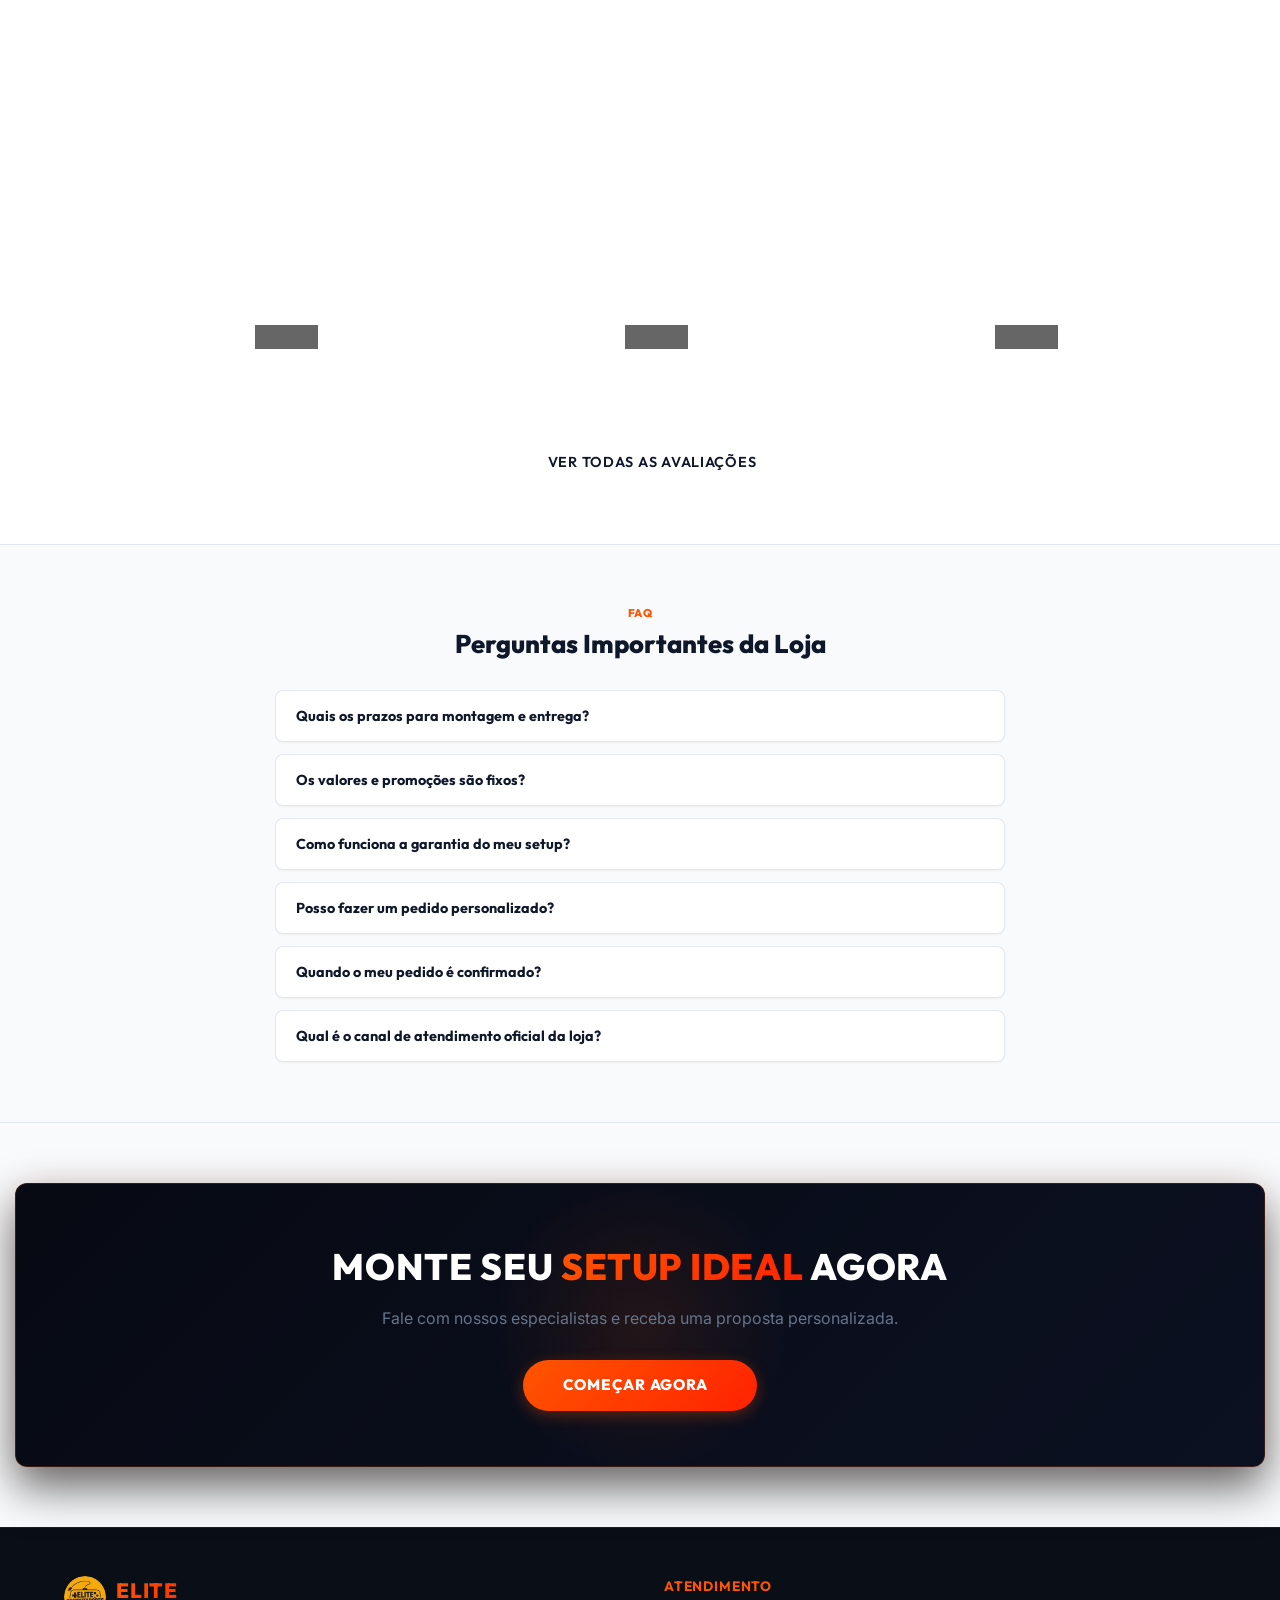
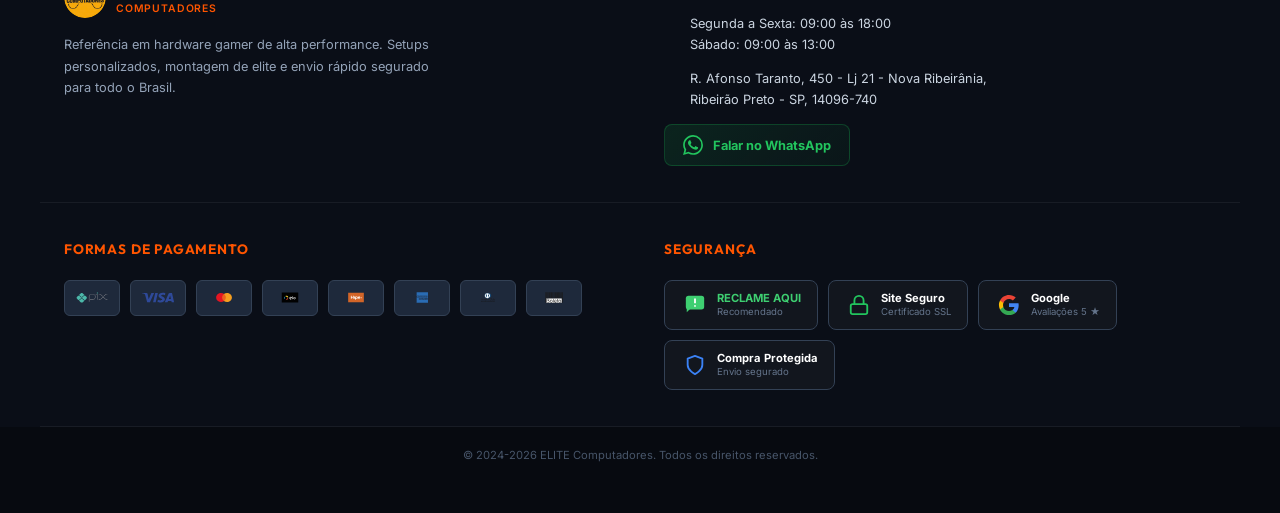
==== commit 571cc80e: "feat(branding): atualizar nova logo oficial, favicon e open graph em todo o projeto" ====
--- a/index.html
+++ b/index.html
@@ -23,9 +23,25 @@
     <meta property="og:type" content="website">
     <meta property="og:title" content="ELITE COMPUTADORES — E-Shop Gamer de Elite">
     <meta property="og:description" content="A maior vitrine gamer de alta performance. PCs Gamer e setups sob medida com montagem e testes antes do envio. Fale com um especialista.">
-    <meta property="og:image" content="imgs/logo-elite.png">
-    <link rel="icon" type="image/png" href="imgs/logo-elite.png">
-    <meta property="og:url" content="https://elitecomputadores.com">
+    <meta property="og:image" content="https://elitecomputadores.com.br/imgs/og-elite.png">
+    <meta property="og:image:secure_url" content="https://elitecomputadores.com.br/imgs/og-elite.png">
+    <meta property="og:image:type" content="image/png">
+    <meta property="og:image:width" content="1200">
+    <meta property="og:image:height" content="630">
+    <meta property="og:image:alt" content="ELITE COMPUTADORES — Logo Oficial">
+    <meta property="og:url" content="https://elitecomputadores.com.br/">
+    
+    <!-- Twitter Cards -->
+    <meta name="twitter:card" content="summary_large_image">
+    <meta name="twitter:title" content="ELITE COMPUTADORES — E-Shop Gamer de Elite">
+    <meta name="twitter:description" content="A maior vitrine gamer de alta performance. PCs Gamer e setups sob medida com montagem e testes antes do envio. Fale com um especialista.">
+    <meta name="twitter:image" content="https://elitecomputadores.com.br/imgs/og-elite.png">
+
+    <!-- Favicon & Touch Icons -->
+    <link rel="icon" type="image/png" sizes="64x64" href="imgs/favicon.png?v=2">
+    <link rel="icon" type="image/png" href="imgs/logo-elite.png?v=2">
+    <link rel="shortcut icon" href="favicon.ico?v=2">
+    <link rel="apple-touch-icon" href="imgs/logo-elite.png?v=2">
 
     <!-- Fonts -->
     <link rel="preconnect" href="https://fonts.googleapis.com">
@@ -36,7 +52,7 @@
     <script src="https://unpkg.com/lucide@latest"></script>
 
     <!-- Project Stylesheet with Cache Buster -->
-    <link rel="stylesheet" href="index.css?v=2.2">
+    <link rel="stylesheet" href="index.css?v=2.3">
     <style>
         /* Critical Hero Buttons Layout & Cache Guard */
         .slide-actions.hero-actions-grid {
@@ -133,7 +149,7 @@
         <div class="header-container">
             <!-- Logo Oficial Elite Computadores -->
             <a href="index.html" class="logo" aria-label="ELITE COMPUTADORES Home">
-                <img src="imgs/logo-elite.png" alt="Elite Computadores Logo" class="logo-img">
+                <img src="imgs/logo-elite.png?v=2" alt="Elite Computadores Logo" class="logo-img" width="38" height="38">
                 <div class="logo-text">
                     <span class="logo-brand">ELITE</span>
                     <span class="logo-sub">COMPUTADORES</span>
@@ -2123,7 +2139,7 @@
         <div class="footer-top-section">
             <div class="footer-brand-area">
                 <div class="logo">
-                    <img src="imgs/logo-elite.png" alt="Elite Computadores Logo" class="logo-img">
+                    <img src="imgs/logo-elite.png?v=2" alt="Elite Computadores Logo" class="logo-img" width="38" height="38">
                     <div class="logo-text">
                         <span class="logo-brand">ELITE</span>
                         <span class="logo-sub">COMPUTADORES</span>
--- a/index.css
+++ b/index.css
@@ -247,14 +247,20 @@
 }
 
 .logo-img {
+    height: 38px;
+    width: 38px;
+    aspect-ratio: 1 / 1;
+    object-fit: contain;
+    border-radius: 50%;
+    flex-shrink: 0;
+    transition: var(--transition-fast);
+}
+
+.main-footer .logo-img {
     height: 36px;
-    width: auto;
-    object-fit: contain;
-    transition: var(--transition-fast);
-}
-
-.main-footer .logo-img {
-    height: 32px;
+    width: 36px;
+    aspect-ratio: 1 / 1;
+    border-radius: 50%;
 }
 
 .logo:hover .logo-img {
@@ -2175,9 +2181,12 @@
 }
 
 .footer-brand-area .logo-img {
-    width: 40px;
-    height: 40px;
+    width: 42px;
+    height: 42px;
+    aspect-ratio: 1 / 1;
     object-fit: contain;
+    border-radius: 50%;
+    flex-shrink: 0;
 }
 
 .footer-brand-area .logo-brand {
@@ -3546,6 +3555,12 @@
     .header-container {
         padding: 8px 10px;
         gap: 8px;
+    }
+
+    .logo-img {
+        height: 34px;
+        width: 34px;
+        flex-shrink: 0;
     }
 
     .logo-brand {
